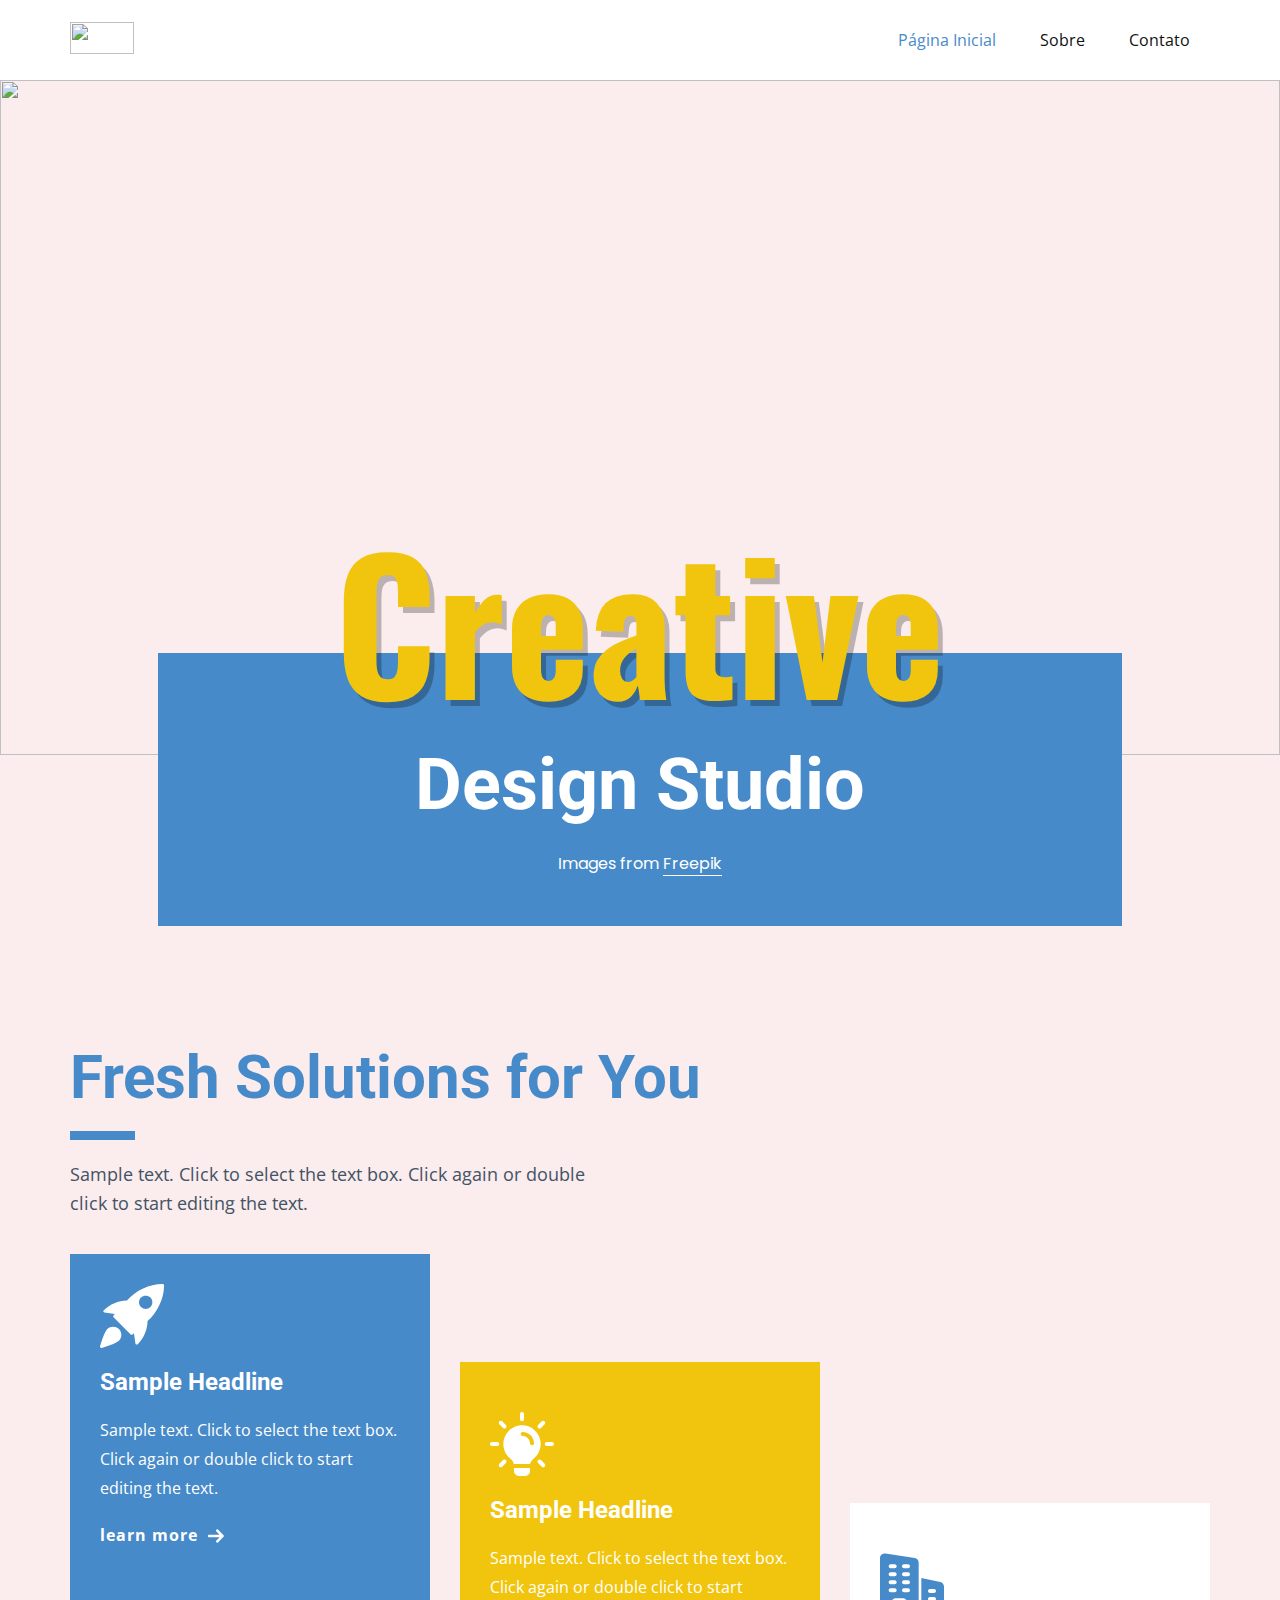
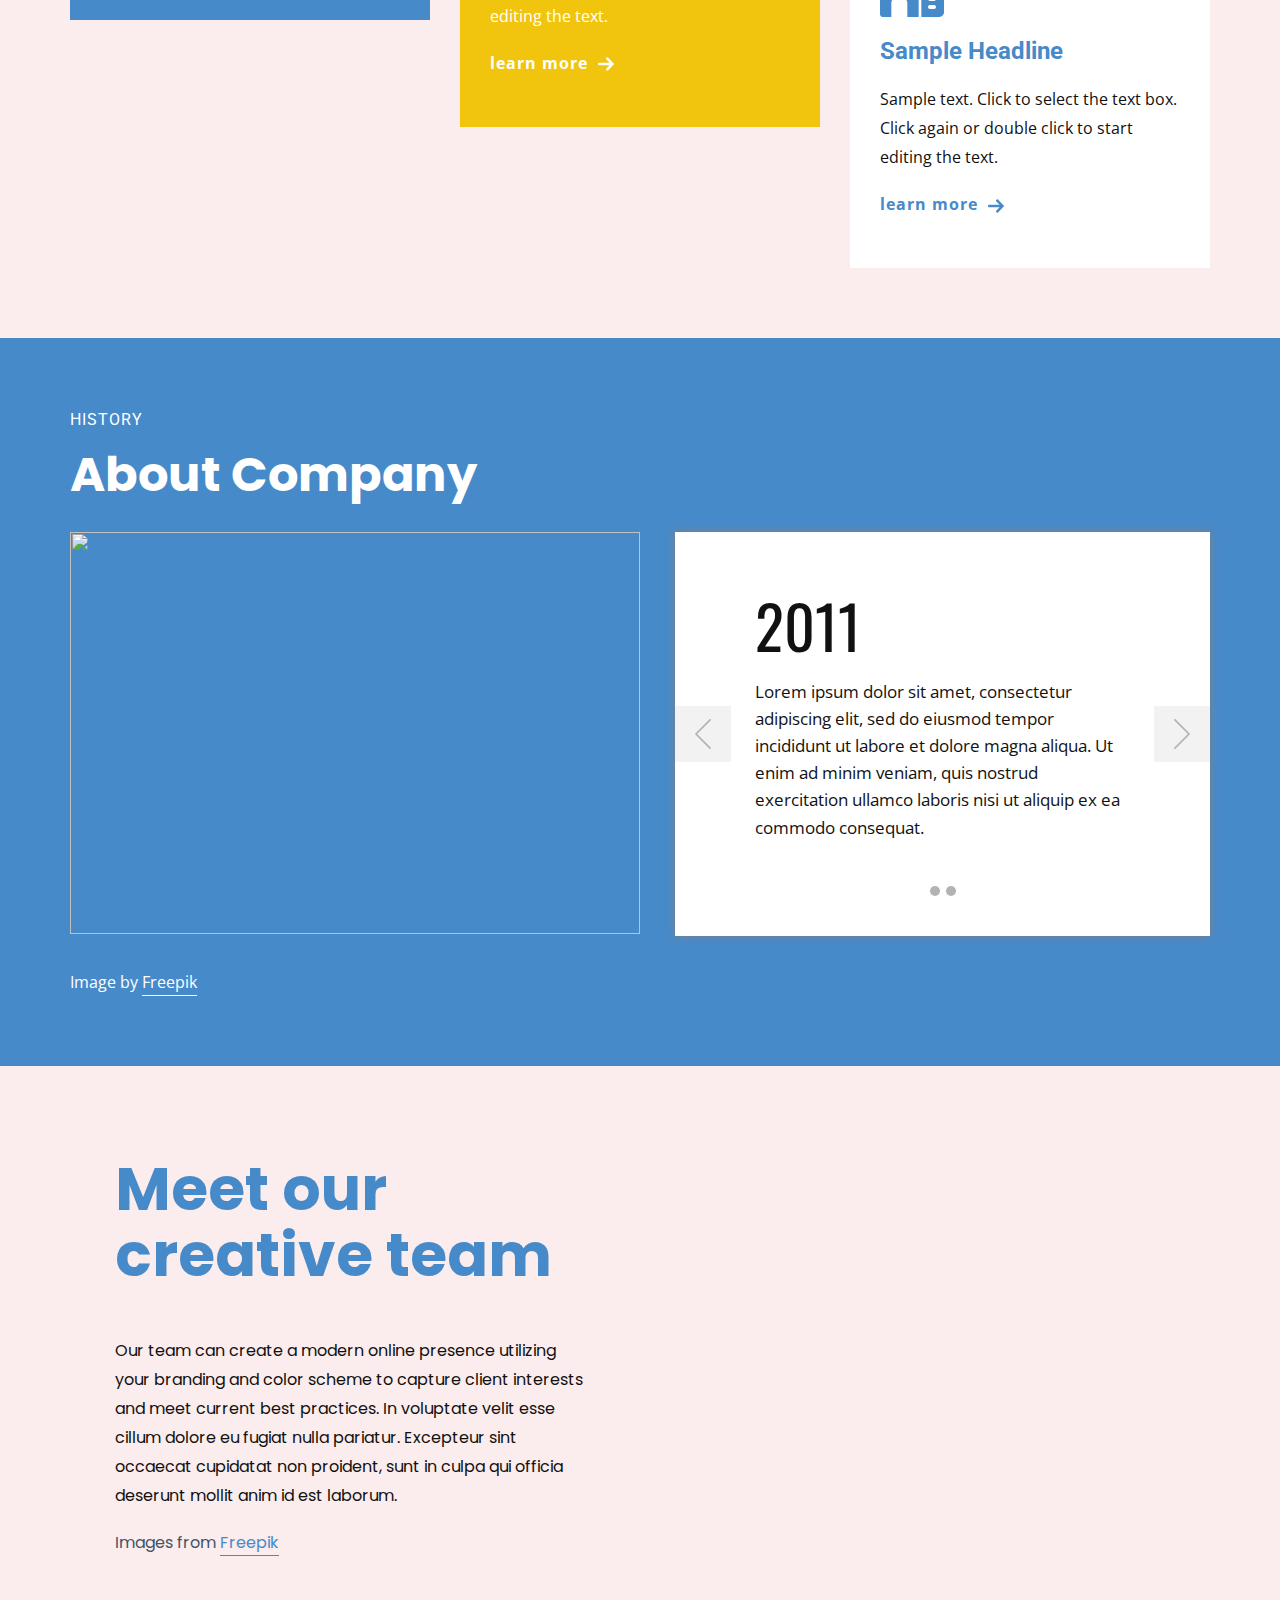
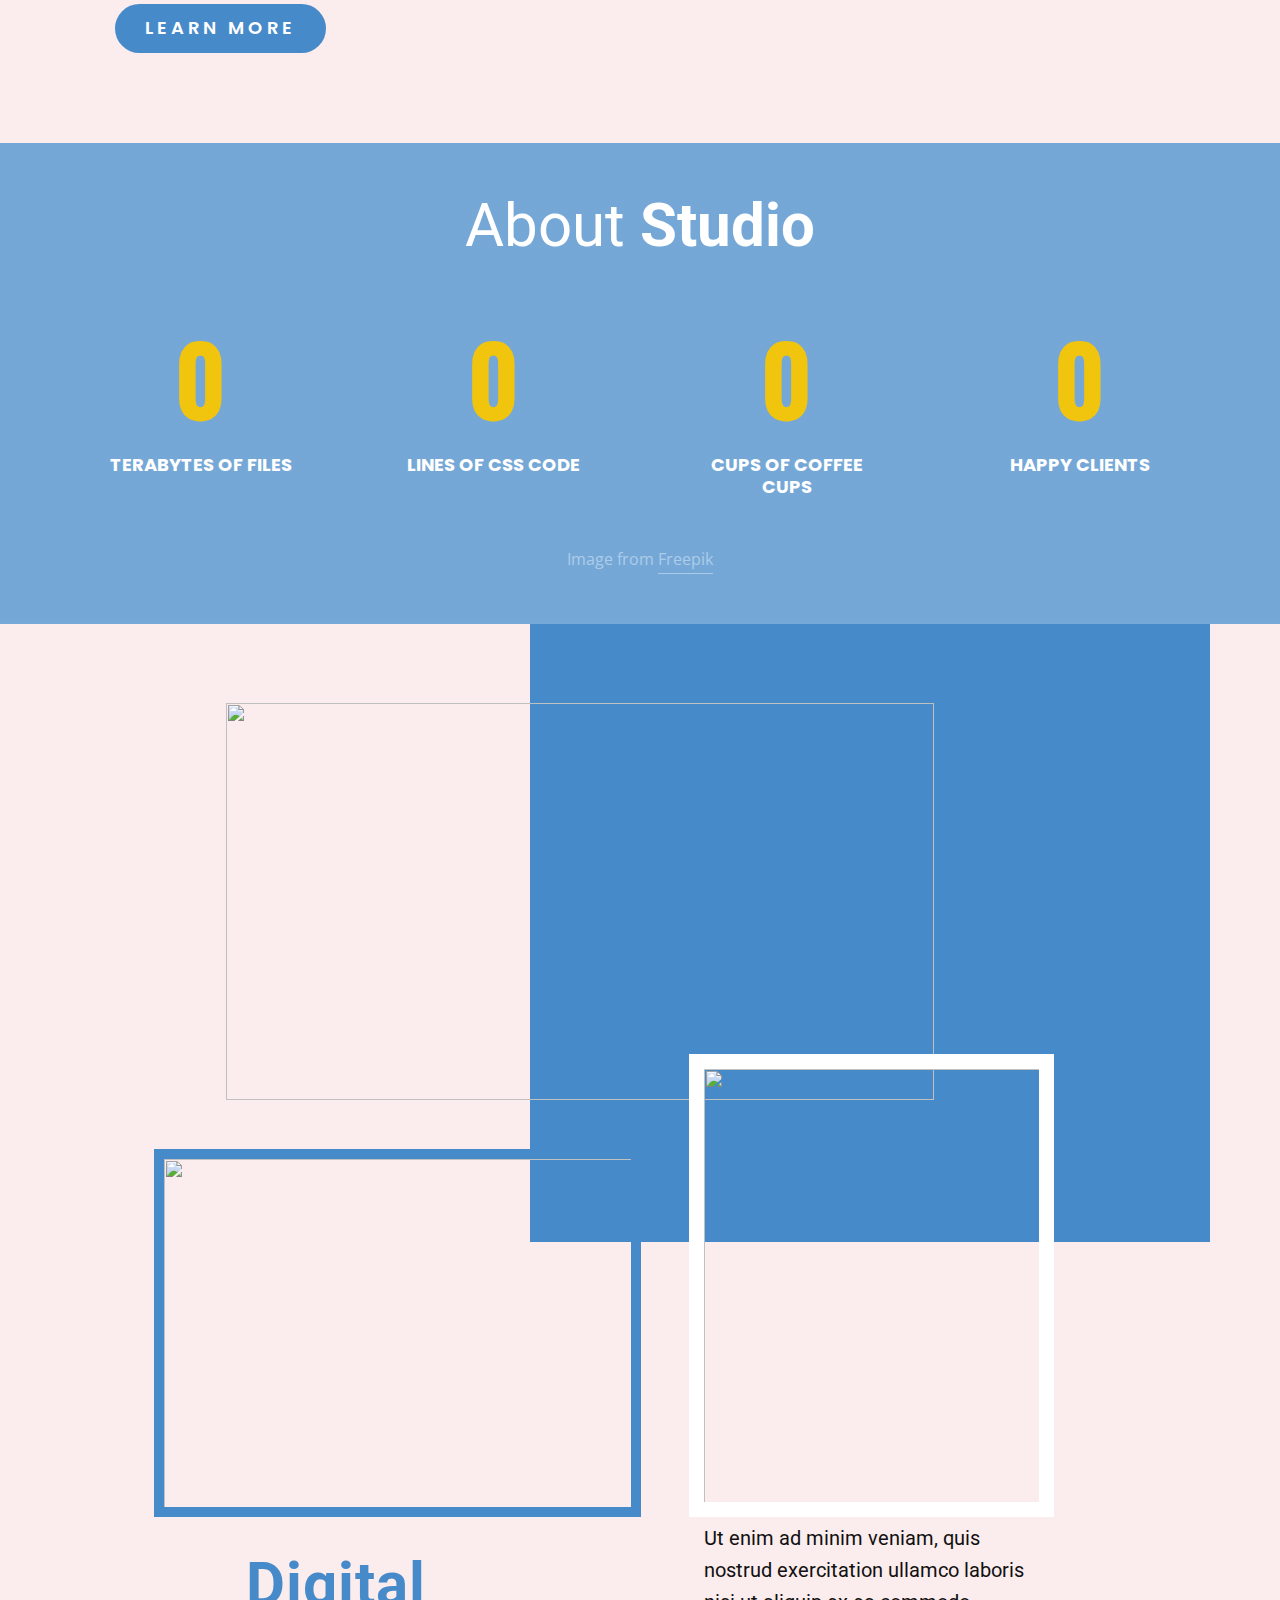
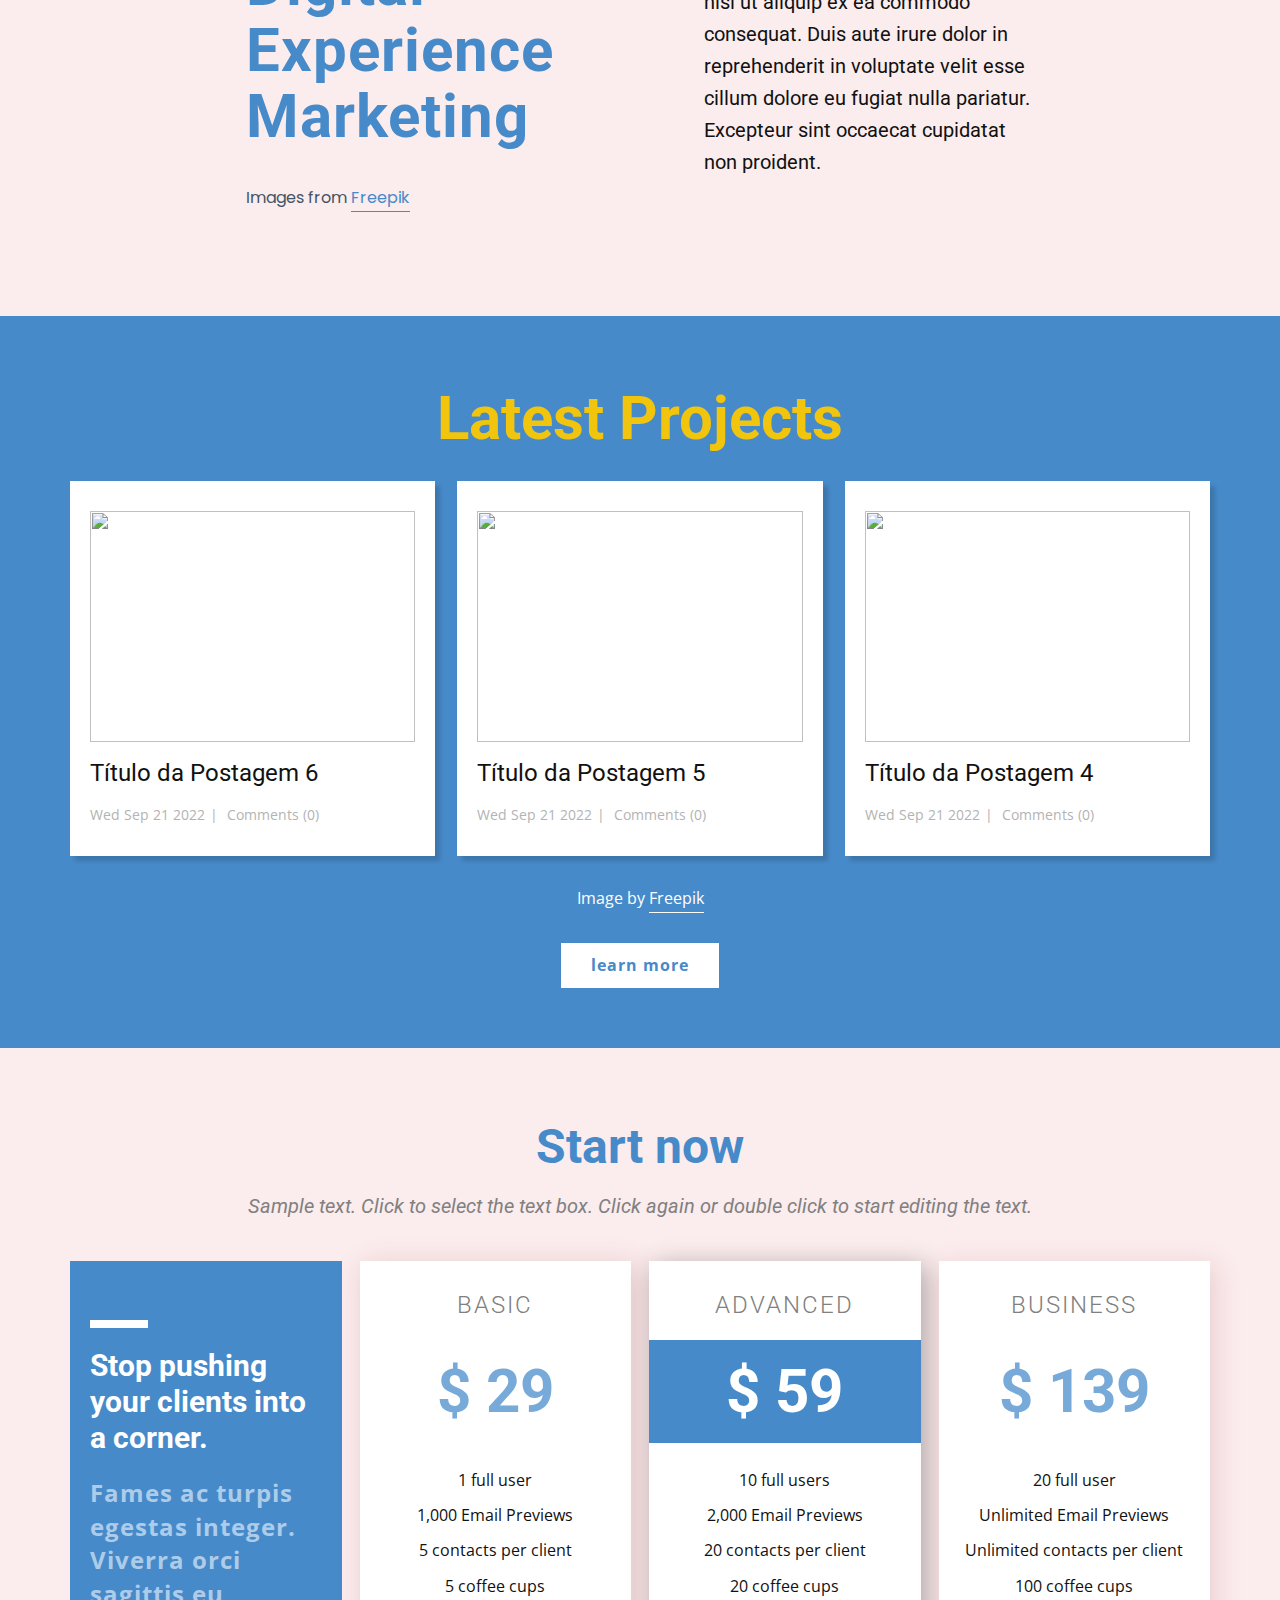
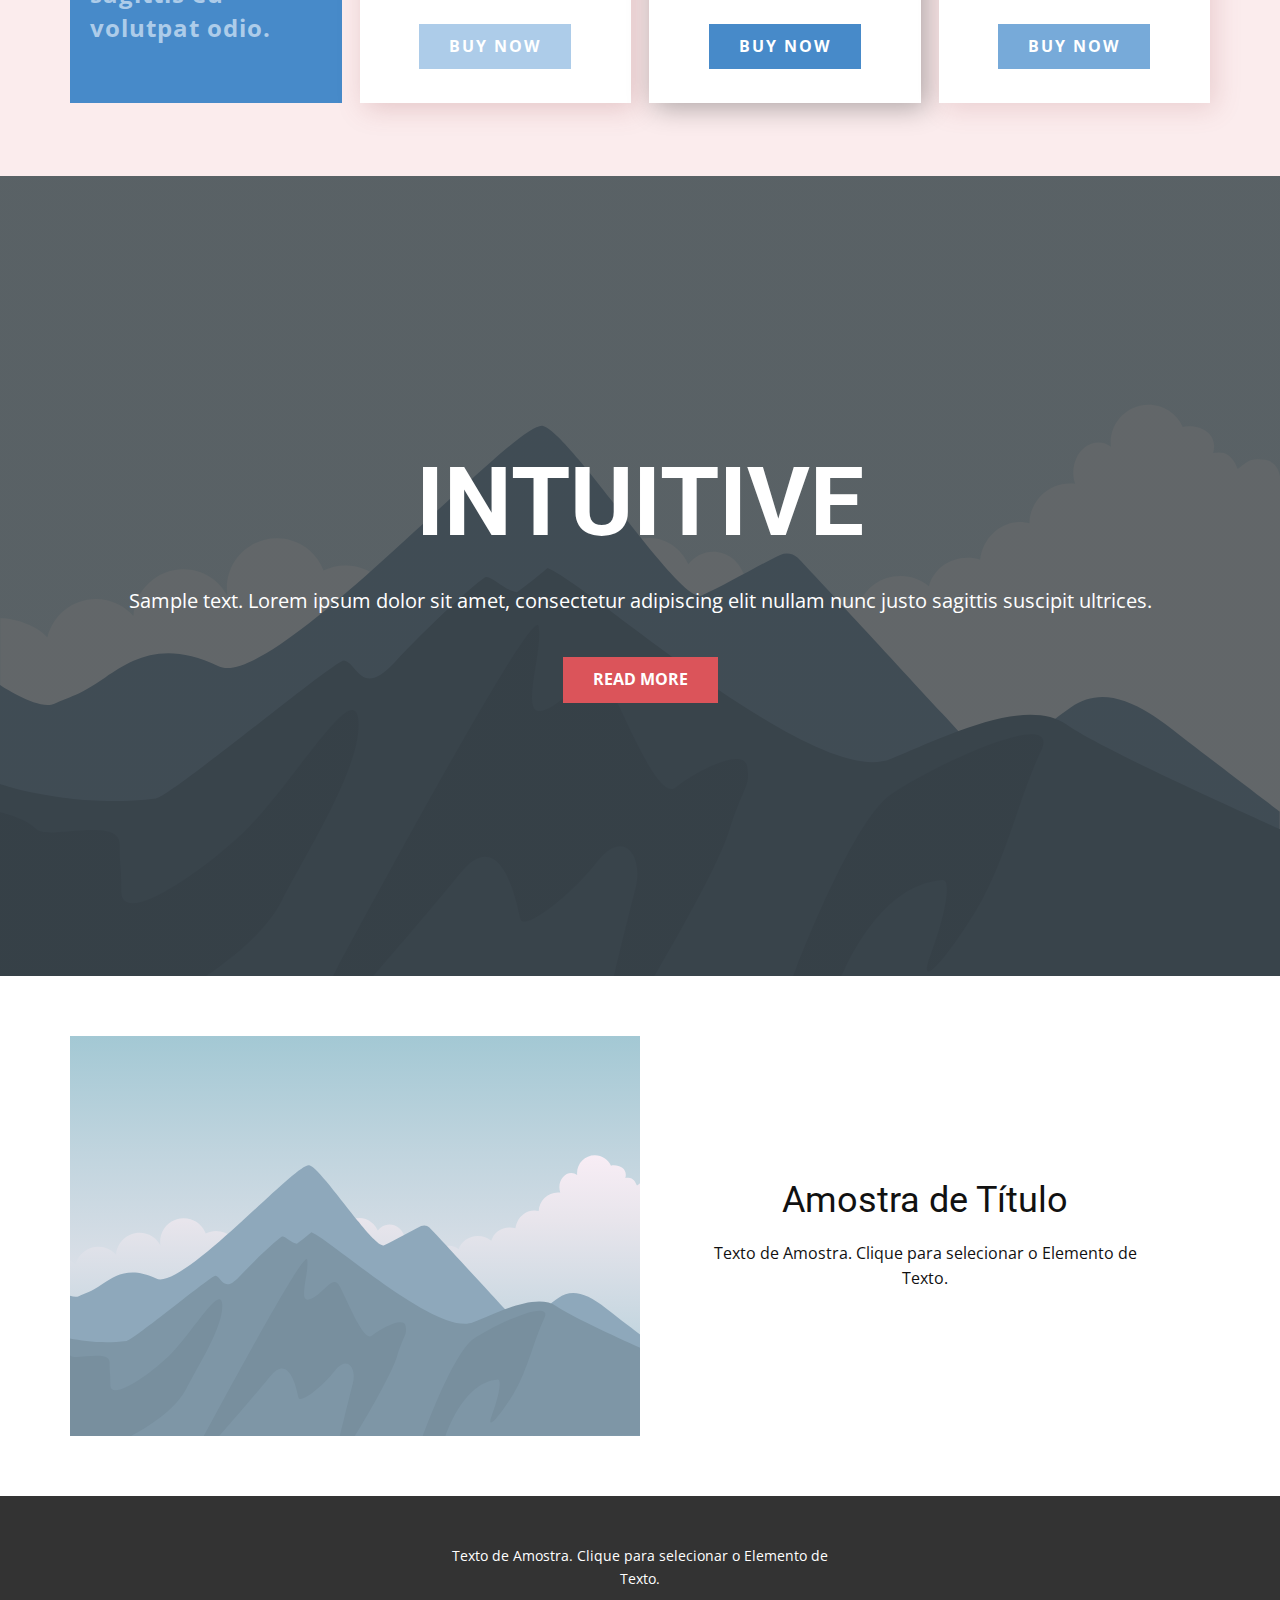
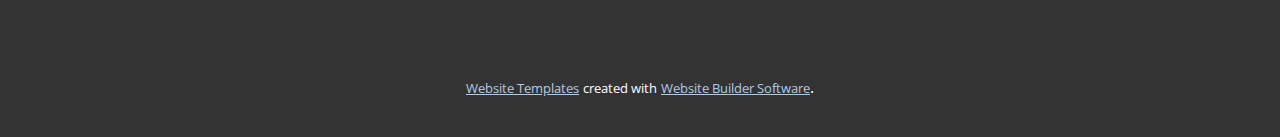
==== index.html @ caba450d "att" ====
<!DOCTYPE html>
<html style="font-size: 16px;" lang="pt">

<head>
  <meta name="viewport" content="width=device-width, initial-scale=1.0">
  <meta charset="utf-8">
  <meta name="keywords"
    content="Creative, Design Studio, Fresh Solutions for You, About Company, 2011, 2008, Meet our creative team, About Studio, Digital Experience Marketing, Latest Projects, Start now, $ 29, $ 59, $ 139, INTUITIVE">
  <meta name="description" content="">
  <title>Página Inicial</title>
  <link rel="stylesheet" href="nicepage.css" media="screen">
  <link rel="stylesheet" href="Página-Inicial.css" media="screen">
  <script class="u-script" type="text/javascript" src="jquery.js" defer=""></script>
  <script class="u-script" type="text/javascript" src="nicepage.js" defer=""></script>
  <meta name="generator" content="Nicepage 4.18.5, nicepage.com">
  <link id="u-theme-google-font" rel="stylesheet"
    href="https://fonts.googleapis.com/css?family=Roboto:100,100i,300,300i,400,400i,500,500i,700,700i,900,900i|Open+Sans:300,300i,400,400i,500,500i,600,600i,700,700i,800,800i">
  <link id="u-page-google-font" rel="stylesheet"
    href="https://fonts.googleapis.com/css?family=Oswald:200,300,400,500,600,700|Poppins:100,100i,200,200i,300,300i,400,400i,500,500i,600,600i,700,700i,800,800i,900,900i">











  <script type="application/ld+json">
    {
      "@context": "http://schema.org",
      "@type": "Organization",
      "name": "",
      "logo": "images/default-logo.png"
    }
  </script>
  <meta name="theme-color" content="#478ac9">
  <meta property="og:title" content="Página Inicial">
  <meta property="og:type" content="website">
</head>

<body data-home-page="Página-Inicial.html" data-home-page-title="Página Inicial" class="u-body u-xl-mode"
  data-lang="pt">
  <header class="u-clearfix u-header u-header" id="sec-110d">
    <div class="u-clearfix u-sheet u-valign-middle u-sheet-1">
      <a href="https://nicepage.com" class="u-image u-logo u-image-1">
        <img src="images/default-logo.png" class="u-logo-image u-logo-image-1">
      </a>
      <nav class="u-menu u-menu-dropdown u-offcanvas u-menu-1">
        <div class="menu-collapse" style="font-size: 1rem; letter-spacing: 0px;">
          <a class="u-button-style u-custom-left-right-menu-spacing u-custom-padding-bottom u-custom-top-bottom-menu-spacing u-nav-link u-text-active-palette-1-base u-text-hover-palette-2-base"
            href="#">
            <svg class="u-svg-link" viewBox="0 0 24 24">
              <use xmlns:xlink="http://www.w3.org/1999/xlink" xlink:href="#menu-hamburger"></use>
            </svg>
            <svg class="u-svg-content" version="1.1" id="menu-hamburger" viewBox="0 0 16 16" x="0px" y="0px"
              xmlns:xlink="http://www.w3.org/1999/xlink" xmlns="http://www.w3.org/2000/svg">
              <g>
                <rect y="1" width="16" height="2"></rect>
                <rect y="7" width="16" height="2"></rect>
                <rect y="13" width="16" height="2"></rect>
              </g>
            </svg>
          </a>
        </div>
        <div class="u-nav-container">
          <ul class="u-nav u-unstyled u-nav-1">
            <li class="u-nav-item"><a
                class="u-button-style u-nav-link u-text-active-palette-1-base u-text-hover-palette-2-base"
                href="Página-Inicial.html" style="padding: 10px 20px;">Página Inicial</a>
            </li>
            <li class="u-nav-item"><a
                class="u-button-style u-nav-link u-text-active-palette-1-base u-text-hover-palette-2-base"
                href="Sobre.html" style="padding: 10px 20px;">Sobre</a>
            </li>
            <li class="u-nav-item"><a
                class="u-button-style u-nav-link u-text-active-palette-1-base u-text-hover-palette-2-base"
                href="Contato.html" style="padding: 10px 20px;">Contato</a>
            </li>
          </ul>
        </div>
        <div class="u-nav-container-collapse">
          <div class="u-black u-container-style u-inner-container-layout u-opacity u-opacity-95 u-sidenav">
            <div class="u-inner-container-layout u-sidenav-overflow">
              <div class="u-menu-close"></div>
              <ul class="u-align-center u-nav u-popupmenu-items u-unstyled u-nav-2">
                <li class="u-nav-item"><a class="u-button-style u-nav-link" href="Página-Inicial.html">Página
                    Inicial</a>
                </li>
                <li class="u-nav-item"><a class="u-button-style u-nav-link" href="Sobre.html">Sobre</a>
                </li>
                <li class="u-nav-item"><a class="u-button-style u-nav-link" href="Contato.html">Contato</a>
                </li>
              </ul>
            </div>
          </div>
          <div class="u-black u-menu-overlay u-opacity u-opacity-70"></div>
        </div>
      </nav>
    </div>
  </header>
  <section class="u-align-center u-clearfix u-palette-2-light-3 u-section-1" id="carousel_deac">
    <img class="u-expand-resize u-expanded-width u-image u-image-1" src="images/dawq-min.jpg">
    <div class="u-align-center u-container-style u-group u-palette-1-base u-group-1">
      <div class="u-container-layout u-container-layout-1">
        <h1 class="u-custom-font u-font-oswald u-text u-text-palette-3-base u-text-1">Creative</h1>
        <h2 class="u-text u-text-2">Design Studio</h2>
        <p class="u-custom-font u-text u-text-body-alt-color u-text-default u-text-3">Images from <a
            href="https://www.freepik.com/photos/business"
            class="u-border-1 u-border-white u-btn u-button-link u-button-style u-none u-text-body-alt-color u-btn-1">Freepik</a>
        </p>
      </div>
    </div>
  </section>
  <section class="u-clearfix u-palette-2-light-3 u-section-2" id="carousel_3582">
    <div class="u-clearfix u-sheet u-valign-middle u-sheet-1">
      <h1 class="u-text u-text-default u-text-palette-1-base u-text-1">Fresh Solutions for You</h1>
      <div class="u-border-9 u-border-palette-1-base u-line u-line-horizontal u-line-1"></div>
      <p class="u-text u-text-palette-1-dark-2 u-text-2">Sample text. Click to select the text box. Click again or
        double click to start editing the text.</p>
      <div class="u-clearfix u-expanded-width u-gutter-30 u-layout-wrap u-layout-wrap-1">
        <div class="u-gutter-0 u-layout">
          <div class="u-layout-row">
            <div class="u-size-20 u-size-30-md">
              <div class="u-layout-col">
                <div class="u-container-style u-layout-cell u-left-cell u-palette-1-base u-size-30 u-layout-cell-1">
                  <div class="u-container-layout u-valign-top u-container-layout-1"><span
                      class="u-icon u-icon-circle u-text-white u-icon-1"><svg class="u-svg-link"
                        preserveAspectRatio="xMidYMin slice" viewBox="0 0 24 24" style="">
                        <use xmlns:xlink="http://www.w3.org/1999/xlink" xlink:href="#svg-5ec9"></use>
                      </svg><svg class="u-svg-content" viewBox="0 0 24 24" id="svg-5ec9">
                        <path
                          d="m23.508.003c-4.685-.084-10.028 2.365-13.41 6.164-3.232.061-6.379 1.386-8.696 3.703-.135.133-.183.332-.124.512.06.181.216.312.404.339l3.854.552-.476.533c-.177.198-.168.499.02.687l6.427 6.427c.097.097.225.146.354.146.119 0 .238-.042.333-.127l.533-.476.552 3.854c.027.188.175.326.354.386.046.015.094.022.143.022.142 0 .287-.062.387-.161 2.285-2.285 3.61-5.432 3.671-8.664 3.803-3.389 6.272-8.73 6.163-13.409-.007-.266-.222-.481-.489-.488zm-4.608 8.632c-.487.487-1.127.731-1.768.731s-1.281-.244-1.768-.731c-.974-.975-.974-2.561 0-3.536.975-.975 2.561-.975 3.536 0s.975 2.562 0 3.536z">
                        </path>
                        <path
                          d="m2.724 16.905c-1.07 1.07-2.539 5.904-2.703 6.451-.053.176-.004.367.125.497.096.096.223.147.354.147.048 0 .096-.007.144-.021.547-.164 5.381-1.633 6.451-2.703 1.205-1.205 1.205-3.166 0-4.371-1.206-1.205-3.166-1.204-4.371 0z">
                        </path>
                      </svg></span>
                    <h4 class="u-text u-text-default u-text-3">Sample Headline</h4>
                    <p class="u-text u-text-default u-text-4">Sample text. Click to select the text box. Click again or
                      double click to start editing the text.</p>
                    <a href="https://nicepage.app"
                      class="u-active-none u-btn u-button-style u-hover-none u-none u-text-body-alt-color u-text-hover-palette-1-light-2 u-btn-1">learn
                      more&nbsp;&nbsp;<span class="u-icon"><svg class="u-svg-content" viewBox="0 0 492.004 492.004"
                          x="0px" y="0px" style="width: 1em; height: 1em;">
                          <g>
                            <g>
                              <path
                                d="M484.14,226.886L306.46,49.202c-5.072-5.072-11.832-7.856-19.04-7.856c-7.216,0-13.972,2.788-19.044,7.856l-16.132,16.136    c-5.068,5.064-7.86,11.828-7.86,19.04c0,7.208,2.792,14.2,7.86,19.264L355.9,207.526H26.58C11.732,207.526,0,219.15,0,234.002    v22.812c0,14.852,11.732,27.648,26.58,27.648h330.496L252.248,388.926c-5.068,5.072-7.86,11.652-7.86,18.864    c0,7.204,2.792,13.88,7.86,18.948l16.132,16.084c5.072,5.072,11.828,7.836,19.044,7.836c7.208,0,13.968-2.8,19.04-7.872    l177.68-177.68c5.084-5.088,7.88-11.88,7.86-19.1C492.02,238.762,489.228,231.966,484.14,226.886z">
                              </path>
                            </g>
                          </g>
                        </svg><img></span>
                    </a>
                  </div>
                </div>
                <div
                  class="u-container-style u-hidden-md u-hidden-sm u-hidden-xs u-layout-cell u-left-cell u-size-30 u-layout-cell-2">
                  <div class="u-container-layout u-container-layout-2"></div>
                </div>
              </div>
            </div>
            <div class="u-size-20 u-size-30-md">
              <div class="u-layout-col">
                <div
                  class="u-container-style u-hidden-md u-hidden-sm u-hidden-xs u-layout-cell u-size-20 u-layout-cell-3">
                  <div class="u-container-layout u-container-layout-3"></div>
                </div>
                <div class="u-container-style u-layout-cell u-palette-3-base u-size-20 u-layout-cell-4">
                  <div class="u-container-layout u-container-layout-4"><span
                      class="u-icon u-icon-circle u-text-white u-icon-3"><svg class="u-svg-link"
                        preserveAspectRatio="xMidYMin slice" viewBox="0 0 24 24" style="">
                        <use xmlns:xlink="http://www.w3.org/1999/xlink" xlink:href="#svg-92d2"></use>
                      </svg><svg class="u-svg-content" viewBox="0 0 24 24" id="svg-92d2">
                        <path
                          d="m12 3.457c-.414 0-.75-.336-.75-.75v-1.957c0-.414.336-.75.75-.75s.75.336.75.75v1.957c0 .414-.336.75-.75.75z">
                        </path>
                        <path
                          d="m18.571 6.179c-.192 0-.384-.073-.53-.22-.293-.293-.293-.768 0-1.061l1.384-1.384c.293-.293.768-.293 1.061 0s.293.768 0 1.061l-1.384 1.384c-.147.146-.339.22-.531.22z">
                        </path>
                        <path
                          d="m23.25 12.75h-1.957c-.414 0-.75-.336-.75-.75s.336-.75.75-.75h1.957c.414 0 .75.336.75.75s-.336.75-.75.75z">
                        </path>
                        <path
                          d="m19.955 20.705c-.192 0-.384-.073-.53-.22l-1.384-1.384c-.293-.293-.293-.768 0-1.061s.768-.293 1.061 0l1.384 1.384c.293.293.293.768 0 1.061-.147.147-.339.22-.531.22z">
                        </path>
                        <path
                          d="m4.045 20.705c-.192 0-.384-.073-.53-.22-.293-.293-.293-.768 0-1.061l1.384-1.384c.293-.293.768-.293 1.061 0s.293.768 0 1.061l-1.384 1.384c-.147.147-.339.22-.531.22z">
                        </path>
                        <path
                          d="m2.707 12.75h-1.957c-.414 0-.75-.336-.75-.75s.336-.75.75-.75h1.957c.414 0 .75.336.75.75s-.336.75-.75.75z">
                        </path>
                        <path
                          d="m5.429 6.179c-.192 0-.384-.073-.53-.22l-1.384-1.384c-.293-.293-.293-.768 0-1.061s.768-.293 1.061 0l1.384 1.384c.293.293.293.768 0 1.061-.148.146-.339.22-.531.22z">
                        </path>
                        <path d="m15 21v1.25c0 .96-.79 1.75-1.75 1.75h-2.5c-.84 0-1.75-.64-1.75-2.04v-.96z"></path>
                        <path
                          d="m16.41 6.56c-1.64-1.33-3.8-1.85-5.91-1.4-2.65.55-4.8 2.71-5.35 5.36-.56 2.72.46 5.42 2.64 7.07.59.44 1 1.12 1.14 1.91v.01c.02-.01.05-.01.07-.01h6c.02 0 .03 0 .05.01v-.01c.14-.76.59-1.46 1.28-2 1.69-1.34 2.67-3.34 2.67-5.5 0-2.12-.94-4.1-2.59-5.44zm-.66 5.94c-.41 0-.75-.34-.75-.75 0-1.52-1.23-2.75-2.75-2.75-.41 0-.75-.34-.75-.75s.34-.75.75-.75c2.34 0 4.25 1.91 4.25 4.25 0 .41-.34.75-.75.75z">
                        </path>
                        <path d="m8.93 19.5h.07c-.02 0-.05 0-.07.01z"></path>
                        <path d="m15.05 19.5v.01c-.02-.01-.03-.01-.05-.01z"></path>
                      </svg></span>
                    <h4 class="u-text u-text-body-alt-color u-text-default u-text-5">Sample Headline</h4>
                    <p class="u-text u-text-body-alt-color u-text-default u-text-6">Sample text. Click to select the
                      text box. Click again or double click to start editing the text.</p>
                    <a href="https://nicepage.com/static-site-generator"
                      class="u-active-none u-btn u-button-style u-hover-none u-none u-text-body-alt-color u-text-hover-palette-3-light-2 u-btn-2">learn
                      more&nbsp;&nbsp;<span class="u-icon"><svg class="u-svg-content" viewBox="0 0 492.004 492.004"
                          x="0px" y="0px" id="svg-414b" style="width: 1em; height: 1em;">
                          <g>
                            <g>
                              <path
                                d="M484.14,226.886L306.46,49.202c-5.072-5.072-11.832-7.856-19.04-7.856c-7.216,0-13.972,2.788-19.044,7.856l-16.132,16.136    c-5.068,5.064-7.86,11.828-7.86,19.04c0,7.208,2.792,14.2,7.86,19.264L355.9,207.526H26.58C11.732,207.526,0,219.15,0,234.002    v22.812c0,14.852,11.732,27.648,26.58,27.648h330.496L252.248,388.926c-5.068,5.072-7.86,11.652-7.86,18.864    c0,7.204,2.792,13.88,7.86,18.948l16.132,16.084c5.072,5.072,11.828,7.836,19.044,7.836c7.208,0,13.968-2.8,19.04-7.872    l177.68-177.68c5.084-5.088,7.88-11.88,7.86-19.1C492.02,238.762,489.228,231.966,484.14,226.886z">
                              </path>
                            </g>
                          </g>
                        </svg><img></span>
                    </a>
                  </div>
                </div>
                <div
                  class="u-container-style u-hidden-md u-hidden-sm u-hidden-xs u-layout-cell u-size-20 u-layout-cell-5">
                  <div class="u-container-layout u-container-layout-5"></div>
                </div>
              </div>
            </div>
            <div class="u-size-20 u-size-60-md">
              <div class="u-layout-col">
                <div
                  class="u-container-style u-hidden-md u-hidden-sm u-hidden-xs u-layout-cell u-right-cell u-size-30 u-layout-cell-6">
                  <div class="u-container-layout u-container-layout-6"></div>
                </div>
                <div class="u-container-style u-layout-cell u-right-cell u-size-30 u-white u-layout-cell-7">
                  <div class="u-container-layout u-container-layout-7"><span
                      class="u-icon u-icon-circle u-text-palette-1-base u-icon-5"><svg class="u-svg-link"
                        preserveAspectRatio="xMidYMin slice" viewBox="0 0 24 24" style="">
                        <use xmlns:xlink="http://www.w3.org/1999/xlink" xlink:href="#svg-88f9"></use>
                      </svg><svg class="u-svg-content" viewBox="0 0 24 24" id="svg-88f9">
                        <path
                          d="m13.03 1.87-10.99-1.67c-.51-.08-1.03.06-1.42.39-.39.34-.62.83-.62 1.34v21.07c0 .55.45 1 1 1h3.25v-5.25c0-.97.78-1.75 1.75-1.75h2.5c.97 0 1.75.78 1.75 1.75v5.25h4.25v-20.4c0-.86-.62-1.59-1.47-1.73zm-7.53 12.88h-1.5c-.414 0-.75-.336-.75-.75s.336-.75.75-.75h1.5c.414 0 .75.336.75.75s-.336.75-.75.75zm0-3h-1.5c-.414 0-.75-.336-.75-.75s.336-.75.75-.75h1.5c.414 0 .75.336.75.75s-.336.75-.75.75zm0-3h-1.5c-.414 0-.75-.336-.75-.75s.336-.75.75-.75h1.5c.414 0 .75.336.75.75s-.336.75-.75.75zm0-3h-1.5c-.414 0-.75-.336-.75-.75s.336-.75.75-.75h1.5c.414 0 .75.336.75.75s-.336.75-.75.75zm5 9h-1.5c-.414 0-.75-.336-.75-.75s.336-.75.75-.75h1.5c.414 0 .75.336.75.75s-.336.75-.75.75zm0-3h-1.5c-.414 0-.75-.336-.75-.75s.336-.75.75-.75h1.5c.414 0 .75.336.75.75s-.336.75-.75.75zm0-3h-1.5c-.414 0-.75-.336-.75-.75s.336-.75.75-.75h1.5c.414 0 .75.336.75.75s-.336.75-.75.75zm0-3h-1.5c-.414 0-.75-.336-.75-.75s.336-.75.75-.75h1.5c.414 0 .75.336.75.75s-.336.75-.75.75z">
                        </path>
                        <path
                          d="m22.62 10.842-7.12-1.491v14.649h6.75c.965 0 1.75-.785 1.75-1.75v-9.698c0-.826-.563-1.529-1.38-1.71zm-2.37 10.158h-1.5c-.414 0-.75-.336-.75-.75s.336-.75.75-.75h1.5c.414 0 .75.336.75.75s-.336.75-.75.75zm0-3h-1.5c-.414 0-.75-.336-.75-.75s.336-.75.75-.75h1.5c.414 0 .75.336.75.75s-.336.75-.75.75zm0-3h-1.5c-.414 0-.75-.336-.75-.75s.336-.75.75-.75h1.5c.414 0 .75.336.75.75s-.336.75-.75.75z">
                        </path>
                      </svg></span>
                    <h4 class="u-text u-text-default u-text-palette-1-base u-text-7">Sample Headline</h4>
                    <p class="u-text u-text-default u-text-8">Sample text. Click to select the text box. Click again or
                      double click to start editing the text.</p>
                    <a href="https://nicepage.com/c/food-restaurant-html-templates"
                      class="u-active-none u-btn u-button-style u-hover-none u-none u-text-hover-palette-1-light-1 u-text-palette-1-base u-btn-3">learn
                      more&nbsp;&nbsp;<span class="u-icon"><svg class="u-svg-content" viewBox="0 0 492.004 492.004"
                          x="0px" y="0px" id="svg-414b" style="width: 1em; height: 1em;">
                          <g>
                            <g>
                              <path
                                d="M484.14,226.886L306.46,49.202c-5.072-5.072-11.832-7.856-19.04-7.856c-7.216,0-13.972,2.788-19.044,7.856l-16.132,16.136    c-5.068,5.064-7.86,11.828-7.86,19.04c0,7.208,2.792,14.2,7.86,19.264L355.9,207.526H26.58C11.732,207.526,0,219.15,0,234.002    v22.812c0,14.852,11.732,27.648,26.58,27.648h330.496L252.248,388.926c-5.068,5.072-7.86,11.652-7.86,18.864    c0,7.204,2.792,13.88,7.86,18.948l16.132,16.084c5.072,5.072,11.828,7.836,19.044,7.836c7.208,0,13.968-2.8,19.04-7.872    l177.68-177.68c5.084-5.088,7.88-11.88,7.86-19.1C492.02,238.762,489.228,231.966,484.14,226.886z">
                              </path>
                            </g>
                          </g>
                        </svg><img></span>
                    </a>
                  </div>
                </div>
              </div>
            </div>
          </div>
        </div>
      </div>
    </div>
  </section>
  <section class="u-clearfix u-palette-1-base u-section-3" id="carousel_dbef">
    <div class="u-clearfix u-sheet u-valign-middle-md u-valign-middle-sm u-valign-middle-xs u-sheet-1">
      <h6 class="u-text u-text-default u-text-1">history</h6>
      <h1 class="u-text u-text-default u-text-2">About Company</h1>
      <img src="images/fd-min.jpg" alt=""
        class="u-expanded-width-md u-expanded-width-sm u-expanded-width-xs u-image u-image-default u-image-1"
        data-image-width="1159" data-image-height="800">
      <div id="carousel-5989" data-interval="5000" data-u-ride="carousel"
        class="u-carousel u-expanded-width-md u-expanded-width-sm u-expanded-width-xs u-slider u-slider-1">
        <ol class="u-absolute-hcenter u-carousel-indicators u-carousel-indicators-1">
          <li data-u-target="#carousel-5989" class="u-active u-grey-30 u-shape-circle" data-u-slide-to="0"
            style="width: 10px; height: 10px;"></li>
          <li data-u-target="#carousel-5989" class="u-grey-30 u-shape-circle" data-u-slide-to="1"
            style="width: 10px; height: 10px;"></li>
        </ol>
        <div class="u-carousel-inner" role="listbox">
          <div class="u-active u-align-left u-carousel-item u-container-style u-slide u-white u-carousel-item-1">
            <div class="u-container-layout u-container-layout-1">
              <h2 class="u-custom-font u-font-oswald u-text u-text-default u-text-3">2011</h2>
              <p class="u-large-text u-text u-text-default u-text-variant u-text-4">Lorem ipsum dolor sit amet,
                consectetur adipiscing elit, sed do eiusmod tempor incididunt ut labore et dolore magna aliqua. Ut enim
                ad minim veniam, quis nostrud exercitation ullamco laboris nisi ut aliquip ex ea commodo consequat.</p>
            </div>
          </div>
          <div
            class="u-align-left u-carousel-item u-container-style u-expanded-width-xl u-slide u-white u-carousel-item-2">
            <div class="u-container-layout u-container-layout-2">
              <h2 class="u-custom-font u-font-oswald u-text u-text-default u-text-5">2008</h2>
              <p class="u-large-text u-text u-text-default u-text-variant u-text-6">Lorem ipsum dolor sit amet,
                consectetur adipiscing elit, sed do eiusmod tempor incididunt ut labore et dolore magna aliqua. Ut enim
                ad minim veniam, quis nostrud exercitation ullamco laboris nisi ut aliquip ex ea commodo consequat.</p>
            </div>
          </div>
        </div>
        <a class="u-absolute-vcenter u-carousel-control u-carousel-control-prev u-grey-5 u-spacing-13 u-text-grey-30 u-carousel-control-1"
          href="#carousel-5989" role="button" data-u-slide="prev">
          <span aria-hidden="true">
            <svg viewBox="0 0 477.175 477.175">
              <path d="M145.188,238.575l215.5-215.5c5.3-5.3,5.3-13.8,0-19.1s-13.8-5.3-19.1,0l-225.1,225.1c-5.3,5.3-5.3,13.8,0,19.1l225.1,225
		c2.6,2.6,6.1,4,9.5,4s6.9-1.3,9.5-4c5.3-5.3,5.3-13.8,0-19.1L145.188,238.575z"></path>
            </svg>
          </span>
          <span class="sr-only">
            <svg viewBox="0 0 477.175 477.175">
              <path d="M145.188,238.575l215.5-215.5c5.3-5.3,5.3-13.8,0-19.1s-13.8-5.3-19.1,0l-225.1,225.1c-5.3,5.3-5.3,13.8,0,19.1l225.1,225
		c2.6,2.6,6.1,4,9.5,4s6.9-1.3,9.5-4c5.3-5.3,5.3-13.8,0-19.1L145.188,238.575z"></path>
            </svg>
          </span>
        </a>
        <a class="u-absolute-vcenter u-carousel-control u-carousel-control-next u-grey-5 u-spacing-13 u-text-grey-30 u-carousel-control-2"
          href="#carousel-5989" role="button" data-u-slide="next">
          <span aria-hidden="true">
            <svg viewBox="0 0 477.175 477.175">
              <path
                d="M360.731,229.075l-225.1-225.1c-5.3-5.3-13.8-5.3-19.1,0s-5.3,13.8,0,19.1l215.5,215.5l-215.5,215.5
		c-5.3,5.3-5.3,13.8,0,19.1c2.6,2.6,6.1,4,9.5,4c3.4,0,6.9-1.3,9.5-4l225.1-225.1C365.931,242.875,365.931,234.275,360.731,229.075z">
              </path>
            </svg>
          </span>
          <span class="sr-only">
            <svg viewBox="0 0 477.175 477.175">
              <path
                d="M360.731,229.075l-225.1-225.1c-5.3-5.3-13.8-5.3-19.1,0s-5.3,13.8,0,19.1l215.5,215.5l-215.5,215.5
		c-5.3,5.3-5.3,13.8,0,19.1c2.6,2.6,6.1,4,9.5,4c3.4,0,6.9-1.3,9.5-4l225.1-225.1C365.931,242.875,365.931,234.275,360.731,229.075z">
              </path>
            </svg>
          </span>
        </a>
      </div>
      <p class="u-align-left u-text u-text-default u-text-7">Image by <a href="https://www.freepik.com/photos/business"
          class="u-border-1 u-border-white u-btn u-button-style u-none u-text-body-alt-color u-btn-1">Freepik</a>
      </p>
    </div>
  </section>
  <section class="u-clearfix u-palette-2-light-3 u-section-4" id="carousel_021a">
    <div class="u-clearfix u-sheet u-valign-middle u-sheet-1">
      <div class="u-clearfix u-expanded-width u-gutter-16 u-layout-wrap u-layout-wrap-1">
        <div class="u-layout">
          <div class="u-layout-row">
            <div class="u-size-30 u-size-60-md">
              <div class="u-layout-col">
                <div class="u-align-left u-container-style u-layout-cell u-left-cell u-size-60 u-layout-cell-1">
                  <div class="u-container-layout u-valign-middle u-container-layout-1">
                    <h2 class="u-custom-font u-text u-text-palette-1-base u-text-1">Meet our creative team</h2>
                    <p class="u-text u-text-2"> Our team can create a modern online presence utilizing your branding and
                      color scheme to capture client interests and meet current best practices. In voluptate velit esse
                      cillum dolore eu fugiat nulla pariatur. Excepteur sint occaecat cupidatat non proident, sunt in
                      culpa qui officia deserunt mollit anim id est laborum.</p>
                    <p class="u-custom-font u-text u-text-default u-text-palette-1-dark-2 u-text-3">Images from <a
                        href="https://www.freepik.com/photos/business"
                        class="u-border-1 u-border-palette-1-base u-btn u-button-style u-none u-text-palette-1-base u-btn-1">Freepik</a>
                    </p>
                    <a href="https://nicepage.com/templates"
                      class="u-btn u-btn-round u-button-style u-custom-font u-hover-palette-1-dark-1 u-palette-1-base u-radius-50 u-btn-2">learn
                      more</a>
                  </div>
                </div>
              </div>
            </div>
            <div class="u-size-30 u-size-60-md">
              <div class="u-layout-col">
                <div class="u-size-30">
                  <div class="u-layout-row">
                    <div class="u-align-center u-container-style u-layout-cell u-size-30 u-layout-cell-2" src="">
                      <div class="u-container-layout u-valign-middle u-container-layout-2">
                        <div class="u-expand-resize u-image u-image-circle u-image-1"></div>
                      </div>
                    </div>
                    <div class="u-align-center u-container-style u-layout-cell u-right-cell u-size-30 u-layout-cell-3"
                      src="">
                      <div class="u-container-layout u-valign-middle u-container-layout-3">
                        <div class="u-expand-resize u-image u-image-circle u-image-2"></div>
                      </div>
                    </div>
                  </div>
                </div>
                <div class="u-size-30">
                  <div class="u-layout-row">
                    <div class="u-align-center u-container-style u-layout-cell u-size-30 u-layout-cell-4" src="">
                      <div class="u-container-layout u-valign-middle u-container-layout-4">
                        <div class="u-expand-resize u-image u-image-circle u-image-3"></div>
                      </div>
                    </div>
                    <div class="u-align-center u-container-style u-layout-cell u-right-cell u-size-30 u-layout-cell-5"
                      src="">
                      <div class="u-container-layout u-valign-middle u-container-layout-5">
                        <div class="u-expand-resize u-image u-image-circle u-image-4"></div>
                      </div>
                    </div>
                  </div>
                </div>
              </div>
            </div>
          </div>
        </div>
      </div>
    </div>
  </section>
  <section class="u-align-center u-clearfix u-image u-shading u-section-5" id="carousel_0631" data-image-width="1980"
    data-image-height="1320">
    <div class="u-clearfix u-sheet u-valign-middle u-sheet-1">
      <h2 class="u-text u-text-default u-text-1">About <b style="">Studio</b>
      </h2>
      <div class="u-expanded-width u-list u-list-1">
        <div class="u-repeater u-repeater-1">
          <div class="u-align-center u-container-style u-list-item u-repeater-item">
            <div class="u-container-layout u-similar-container u-valign-top u-container-layout-1">
              <h3 class="u-custom-font u-font-oswald u-text u-text-palette-3-base u-text-2"
                data-animation-name="counter" data-animation-event="scroll" data-animation-duration="3000">120</h3>
              <h6 class="u-custom-font u-text u-text-default u-text-3">Terabytes of files</h6>
            </div>
          </div>
          <div class="u-align-center u-container-style u-list-item u-repeater-item">
            <div class="u-container-layout u-similar-container u-valign-top u-container-layout-2">
              <h3 class="u-custom-font u-font-oswald u-text u-text-palette-3-base u-text-4"
                data-animation-name="counter" data-animation-event="scroll" data-animation-duration="3000">90</h3>
              <h6 class="u-custom-font u-text u-text-default u-text-5">Lines of CSS code</h6>
            </div>
          </div>
          <div class="u-align-center u-container-style u-list-item u-repeater-item">
            <div class="u-container-layout u-similar-container u-valign-top u-container-layout-3">
              <h3 class="u-custom-font u-font-oswald u-text u-text-palette-3-base u-text-6"
                data-animation-name="counter" data-animation-event="scroll" data-animation-duration="3000">50<br>
              </h3>
              <h6 class="u-custom-font u-text u-text-default u-text-7">Cups of coffee cups</h6>
            </div>
          </div>
          <div class="u-align-center u-container-style u-list-item u-repeater-item">
            <div class="u-container-layout u-similar-container u-valign-top u-container-layout-4">
              <h3 class="u-custom-font u-font-oswald u-text u-text-palette-3-base u-text-8"
                data-animation-name="counter" data-animation-event="scroll" data-animation-duration="3000">100</h3>
              <h6 class="u-custom-font u-text u-text-default u-text-9">Happy clients</h6>
            </div>
          </div>
        </div>
      </div>
      <p class="u-text u-text-default u-text-palette-1-light-2 u-text-10">Image from <a
          href="https://www.freepik.com/photos/background"
          class="u-border-1 u-border-palette-1-light-2 u-btn u-button-style u-none u-text-hover-palette-1-light-3 u-text-palette-1-light-2 u-btn-1">Freepik</a>
      </p>
    </div>
  </section>
  <section class="u-clearfix u-palette-2-light-3 u-section-6" id="carousel_91b3">
    <div class="u-clearfix u-sheet u-valign-middle-sm u-sheet-1">
      <div class="u-palette-1-base u-shape u-shape-rectangle u-shape-1"></div>
      <div class="u-clearfix u-expanded-width-md u-expanded-width-sm u-expanded-width-xs u-layout-wrap u-layout-wrap-1">
        <div class="u-layout">
          <div class="u-layout-col">
            <div class="u-size-30">
              <div class="u-layout-row">
                <div class="u-container-style u-layout-cell u-left-cell u-right-cell u-size-60 u-layout-cell-1">
                  <div class="u-container-layout u-container-layout-1">
                    <img class="u-image u-image-1" src="images/gftd.jpg">
                  </div>
                </div>
              </div>
            </div>
            <div class="u-size-30">
              <div class="u-layout-row">
                <div class="u-container-style u-layout-cell u-left-cell u-size-30 u-layout-cell-2">
                  <div class="u-container-layout u-container-layout-2">
                    <img class="u-border-10 u-border-palette-1-base u-expanded-width-xs u-image u-image-2"
                      src="images/204b0d19-f685-45fb-a063-b2e84214b472.jpg" data-image-width="900"
                      data-image-height="833">
                    <h2 class="u-text u-text-palette-1-base u-text-1">Digital Experience Marketing</h2>
                    <p class="u-align-center u-custom-font u-text u-text-default u-text-palette-1-dark-2 u-text-2">
                      Images from <a href="https://www.freepik.com/photos/business"
                        class="u-border-1 u-border-palette-1-base u-btn u-button-style u-none u-text-palette-1-base u-btn-1">Freepik</a>
                    </p>
                  </div>
                </div>
                <div class="u-container-style u-expand-resize u-layout-cell u-right-cell u-size-30 u-layout-cell-3">
                  <div class="u-container-layout u-valign-top-sm u-valign-top-xs u-container-layout-3">
                    <img class="u-border-15 u-border-white u-image u-image-3" src="images/paper-analysis_1098-15678.jpg"
                      data-image-width="626" data-image-height="417">
                    <p class="u-custom-font u-heading-font u-text u-text-3">Ut enim ad minim veniam, quis nostrud
                      exercitation ullamco laboris nisi ut aliquip ex ea commodo consequat. Duis aute irure dolor in
                      reprehenderit in voluptate velit esse cillum dolore eu fugiat nulla pariatur. Excepteur sint
                      occaecat cupidatat non proident.</p>
                  </div>
                </div>
              </div>
            </div>
          </div>
        </div>
      </div>
    </div>
  </section>
  <section class="u-align-center u-clearfix u-palette-1-base u-section-7" id="carousel_a314">
    <div class="u-clearfix u-sheet u-sheet-1">
      <h2 class="u-text u-text-palette-3-base u-text-1">Latest Projects</h2>
      <!--blog-->
      <!--blog_options_json-->
      <!--{"type":"Recent","source":"","tags":"","count":""}-->
      <!--/blog_options_json-->
      <div class="u-blog u-expanded-width u-blog-1">
        <div class="u-repeater u-repeater-1">
          <!--blog_post-->
          <div
            class="u-align-left u-blog-post u-container-style u-repeater-item u-video-cover u-white u-repeater-item-1">
            <div class="u-container-layout u-similar-container u-container-layout-1">
              <a class="u-post-header-link" href="blog/post-5.html">
                <!--blog_post_image-->
                <img alt="" class="u-blog-control u-expanded-width u-image u-image-default u-image-1"
                  src="images/8ad73f3c.jpeg" data-image-width="900" data-image-height="563">
                <!--/blog_post_image-->
              </a>
              <!--blog_post_header-->
              <h4 class="u-blog-control u-text u-text-2">
                <a class="u-post-header-link" href="blog/post-5.html">
                  <!--blog_post_header_content-->Título da Postagem 6
                  <!--/blog_post_header_content--></a>
              </h4>
              <!--/blog_post_header-->
              <!--blog_post_metadata-->
              <div class="u-blog-control u-metadata u-text-grey-30 u-metadata-1">
                <!--blog_post_metadata_date-->
                <span class="u-meta-date u-meta-icon">
                  <!--blog_post_metadata_date_content-->Wed Sep 21 2022
                  <!--/blog_post_metadata_date_content--></span>
                <!--/blog_post_metadata_date-->
                <!--blog_post_metadata_comments-->
                <span class="u-meta-comments u-meta-icon">
                  <!--blog_post_metadata_comments_content-->Comments (0)
                  <!--/blog_post_metadata_comments_content--></span>
                <!--/blog_post_metadata_comments-->
              </div>
              <!--/blog_post_metadata-->
            </div>
          </div>
          <!--/blog_post-->
          <!--blog_post-->
          <div
            class="u-align-left u-blog-post u-container-style u-repeater-item u-video-cover u-white u-repeater-item-2">
            <div class="u-container-layout u-similar-container u-container-layout-2">
              <a class="u-post-header-link" href="blog/post-4.html">
                <!--blog_post_image-->
                <img alt="" class="u-blog-control u-expanded-width u-image u-image-default u-image-2"
                  src="images/68f64b9d.jpeg" data-image-width="626" data-image-height="459">
                <!--/blog_post_image-->
              </a>
              <!--blog_post_header-->
              <h4 class="u-blog-control u-text u-text-3">
                <a class="u-post-header-link" href="blog/post-4.html">
                  <!--blog_post_header_content-->Título da Postagem 5
                  <!--/blog_post_header_content--></a>
              </h4>
              <!--/blog_post_header-->
              <!--blog_post_metadata-->
              <div class="u-blog-control u-metadata u-text-grey-30 u-metadata-2">
                <!--blog_post_metadata_date-->
                <span class="u-meta-date u-meta-icon">
                  <!--blog_post_metadata_date_content-->Wed Sep 21 2022
                  <!--/blog_post_metadata_date_content--></span>
                <!--/blog_post_metadata_date-->
                <!--blog_post_metadata_comments-->
                <span class="u-meta-comments u-meta-icon">
                  <!--blog_post_metadata_comments_content-->Comments (0)
                  <!--/blog_post_metadata_comments_content--></span>
                <!--/blog_post_metadata_comments-->
              </div>
              <!--/blog_post_metadata-->
            </div>
          </div>
          <!--/blog_post-->
          <!--blog_post-->
          <div
            class="u-align-left u-blog-post u-container-style u-repeater-item u-video-cover u-white u-repeater-item-3">
            <div class="u-container-layout u-similar-container u-container-layout-3">
              <a class="u-post-header-link" href="blog/post-3.html">
                <!--blog_post_image-->
                <img alt="" class="u-blog-control u-expanded-width u-image u-image-default u-image-3"
                  src="images/0fd3416c.jpeg" data-image-width="626" data-image-height="626">
                <!--/blog_post_image-->
              </a>
              <!--blog_post_header-->
              <h4 class="u-blog-control u-text u-text-4">
                <a class="u-post-header-link" href="blog/post-3.html">
                  <!--blog_post_header_content-->Título da Postagem 4
                  <!--/blog_post_header_content--></a>
              </h4>
              <!--/blog_post_header-->
              <!--blog_post_metadata-->
              <div class="u-blog-control u-metadata u-text-grey-30 u-metadata-3">
                <!--blog_post_metadata_date-->
                <span class="u-meta-date u-meta-icon">
                  <!--blog_post_metadata_date_content-->Wed Sep 21 2022
                  <!--/blog_post_metadata_date_content--></span>
                <!--/blog_post_metadata_date-->
                <!--blog_post_metadata_comments-->
                <span class="u-meta-comments u-meta-icon">
                  <!--blog_post_metadata_comments_content-->Comments (0)
                  <!--/blog_post_metadata_comments_content--></span>
                <!--/blog_post_metadata_comments-->
              </div>
              <!--/blog_post_metadata-->
            </div>
          </div>
          <!--/blog_post-->
        </div>
      </div>
      <!--/blog-->
      <p class="u-text u-text-default u-text-5">Image by <a href="https://www.freepik.com/psd/mockup"
          class="u-border-1 u-border-white u-btn u-button-style u-none u-text-body-alt-color u-btn-1">Freepik</a>
      </p>
      <a href="https://nicepage.com/pt/modelos-joomla"
        class="u-btn u-button-style u-hover-palette-1-light-1 u-text-palette-1-base u-white u-btn-2">learn more</a>
    </div>
  </section>
  <section class="u-align-center u-clearfix u-palette-2-light-3 u-section-8" id="carousel_9ea7">
    <div class="u-clearfix u-sheet u-valign-middle u-sheet-1">
      <h1 class="u-text u-text-1">
        <font class="u-text-palette-1-base" style="">Start now</font>
      </h1>
      <p class="u-custom-font u-heading-font u-text u-text-grey-50 u-text-2">Sample text. Click to select the text box.
        Click again or double click to start editing the text.</p>
      <div class="u-clearfix u-gutter-18 u-layout-wrap u-layout-wrap-1">
        <div class="u-gutter-0 u-layout">
          <div class="u-layout-row">
            <div
              class="u-align-left u-container-style u-layout-cell u-left-cell u-palette-1-base u-shape-rectangle u-size-15 u-size-30-md u-layout-cell-1">
              <div class="u-container-layout u-valign-middle u-container-layout-1">
                <div class="u-border-8 u-border-white u-line u-line-horizontal u-line-1"></div>
                <h3 class="u-text u-text-default u-text-3">Stop pushing your clients into a corner.</h3>
                <p class="u-text u-text-default u-text-palette-1-light-2 u-text-4">Fames ac turpis egestas integer.
                  Viverra orci sagittis eu volutpat odio. </p>
              </div>
            </div>
            <div
              class="u-align-center u-container-style u-layout-cell u-shape-rectangle u-size-15 u-size-30-md u-white u-layout-cell-2">
              <div class="u-container-layout u-valign-top u-container-layout-2">
                <h4 class="u-align-center u-text u-text-grey-50 u-text-5">basic</h4>
                <div class="u-align-center u-container-style u-expanded-width u-group u-group-1">
                  <div class="u-container-layout u-valign-middle u-container-layout-3">
                    <h2 class="u-text u-text-palette-1-light-1 u-text-6">$ 29</h2>
                  </div>
                </div>
                <p class="u-align-center u-text u-text-7">1 full user <br>1,000 Email Previews <br>5 contacts per client
                  <br>5 coffee cups<br>
                </p>
                <a href="https://nicepage.review"
                  class="u-btn u-button-style u-hover-palette-1-base u-palette-1-light-2 u-text-body-alt-color u-btn-1"
                  target="_blank">buy now</a>
              </div>
            </div>
            <div
              class="u-container-style u-layout-cell u-shape-rectangle u-size-15 u-size-30-md u-white u-layout-cell-3">
              <div class="u-container-layout u-valign-top u-container-layout-4">
                <h4 class="u-align-center u-text u-text-grey-50 u-text-8">advanced</h4>
                <div class="u-align-center u-container-style u-expanded-width u-group u-palette-1-base u-group-2">
                  <div class="u-container-layout u-valign-middle u-container-layout-5">
                    <h2 class="u-align-center u-text u-text-9">$ 59</h2>
                  </div>
                </div>
                <p class="u-align-center u-text u-text-10">10 full users<br>2,000 Email Previews<br>20 contacts per
                  client <br>20 coffee cups<br>
                </p>
                <a href="https://nicepage.com/html-templates"
                  class="u-btn u-button-style u-hover-palette-1-light-1 u-palette-1-base u-btn-2" target="_blank">buy
                  now</a>
              </div>
            </div>
            <div
              class="u-container-style u-layout-cell u-right-cell u-shape-rectangle u-size-15 u-size-30-md u-white u-layout-cell-4">
              <div class="u-container-layout u-valign-top u-container-layout-6">
                <h4 class="u-align-center u-text u-text-grey-50 u-text-11">business</h4>
                <div class="u-align-center u-container-style u-expanded-width u-group u-group-3">
                  <div class="u-container-layout u-valign-middle u-container-layout-7">
                    <h2 class="u-text u-text-palette-1-light-1 u-text-12">$ 139</h2>
                  </div>
                </div>
                <p class="u-align-center u-text u-text-13">20 full user<br>Unlimited Email Previews<br>Unlimited
                  contacts per client<br>100 coffee cups
                </p>
                <a href="https://nicepage.com/website-design"
                  class="u-btn u-button-style u-hover-palette-1-base u-palette-1-light-1 u-text-body-alt-color u-btn-3"
                  target="_blank">buy now</a>
              </div>
            </div>
          </div>
        </div>
      </div>
    </div>
  </section>
  <section class="u-align-center u-clearfix u-image u-shading u-section-9" src="" data-image-width="256"
    data-image-height="256" id="sec-e34f">
    <div class="u-clearfix u-sheet u-valign-middle u-sheet-1">
      <h1 class="u-text u-text-default u-title u-text-1">INTUITIVE</h1>
      <p class="u-large-text u-text u-text-default u-text-variant u-text-2">Sample text. Lorem ipsum dolor sit amet,
        consectetur adipiscing elit nullam nunc justo sagittis suscipit ultrices.</p>
      <a href="#" class="u-btn u-button-style u-palette-2-base u-btn-1">Read More</a>
    </div>
  </section>
  <section class="u-clearfix u-section-10" id="sec-1b7a">
    <div class="u-clearfix u-sheet u-sheet-1">
      <div class="u-clearfix u-expanded-width u-layout-wrap u-layout-wrap-1">
        <div class="u-layout">
          <div class="u-layout-row">
            <div class="u-container-style u-image u-layout-cell u-size-30 u-image-1" data-image-width="400"
              data-image-height="265">
              <div class="u-container-layout u-container-layout-1"></div>
            </div>
            <div class="u-align-center u-container-style u-layout-cell u-size-30 u-layout-cell-2">
              <div class="u-container-layout u-valign-middle u-container-layout-2">
                <h2 class="u-text u-text-default u-text-1">Amostra de Título</h2>
                <p class="u-text u-text-default u-text-2">Texto de Amostra. Clique para selecionar o Elemento de Texto.
                </p>
              </div>
            </div>
          </div>
        </div>
      </div>
    </div>
  </section>


  <footer class="u-align-center u-clearfix u-footer u-grey-80 u-footer" id="sec-e67a">
    <div class="u-clearfix u-sheet u-sheet-1">
      <p class="u-small-text u-text u-text-variant u-text-1">Texto de Amostra. Clique para selecionar o Elemento de
        Texto.</p>
    </div>
  </footer>
  <section class="u-backlink u-clearfix u-grey-80">
    <a class="u-link" href="https://nicepage.com/website-templates" target="_blank">
      <span>Website Templates</span>
    </a>
    <p class="u-text">
      <span>created with</span>
    </p>
    <a class="u-link" href="" target="_blank">
      <span>Website Builder Software</span>
    </a>.
  </section>

</body>

</html>
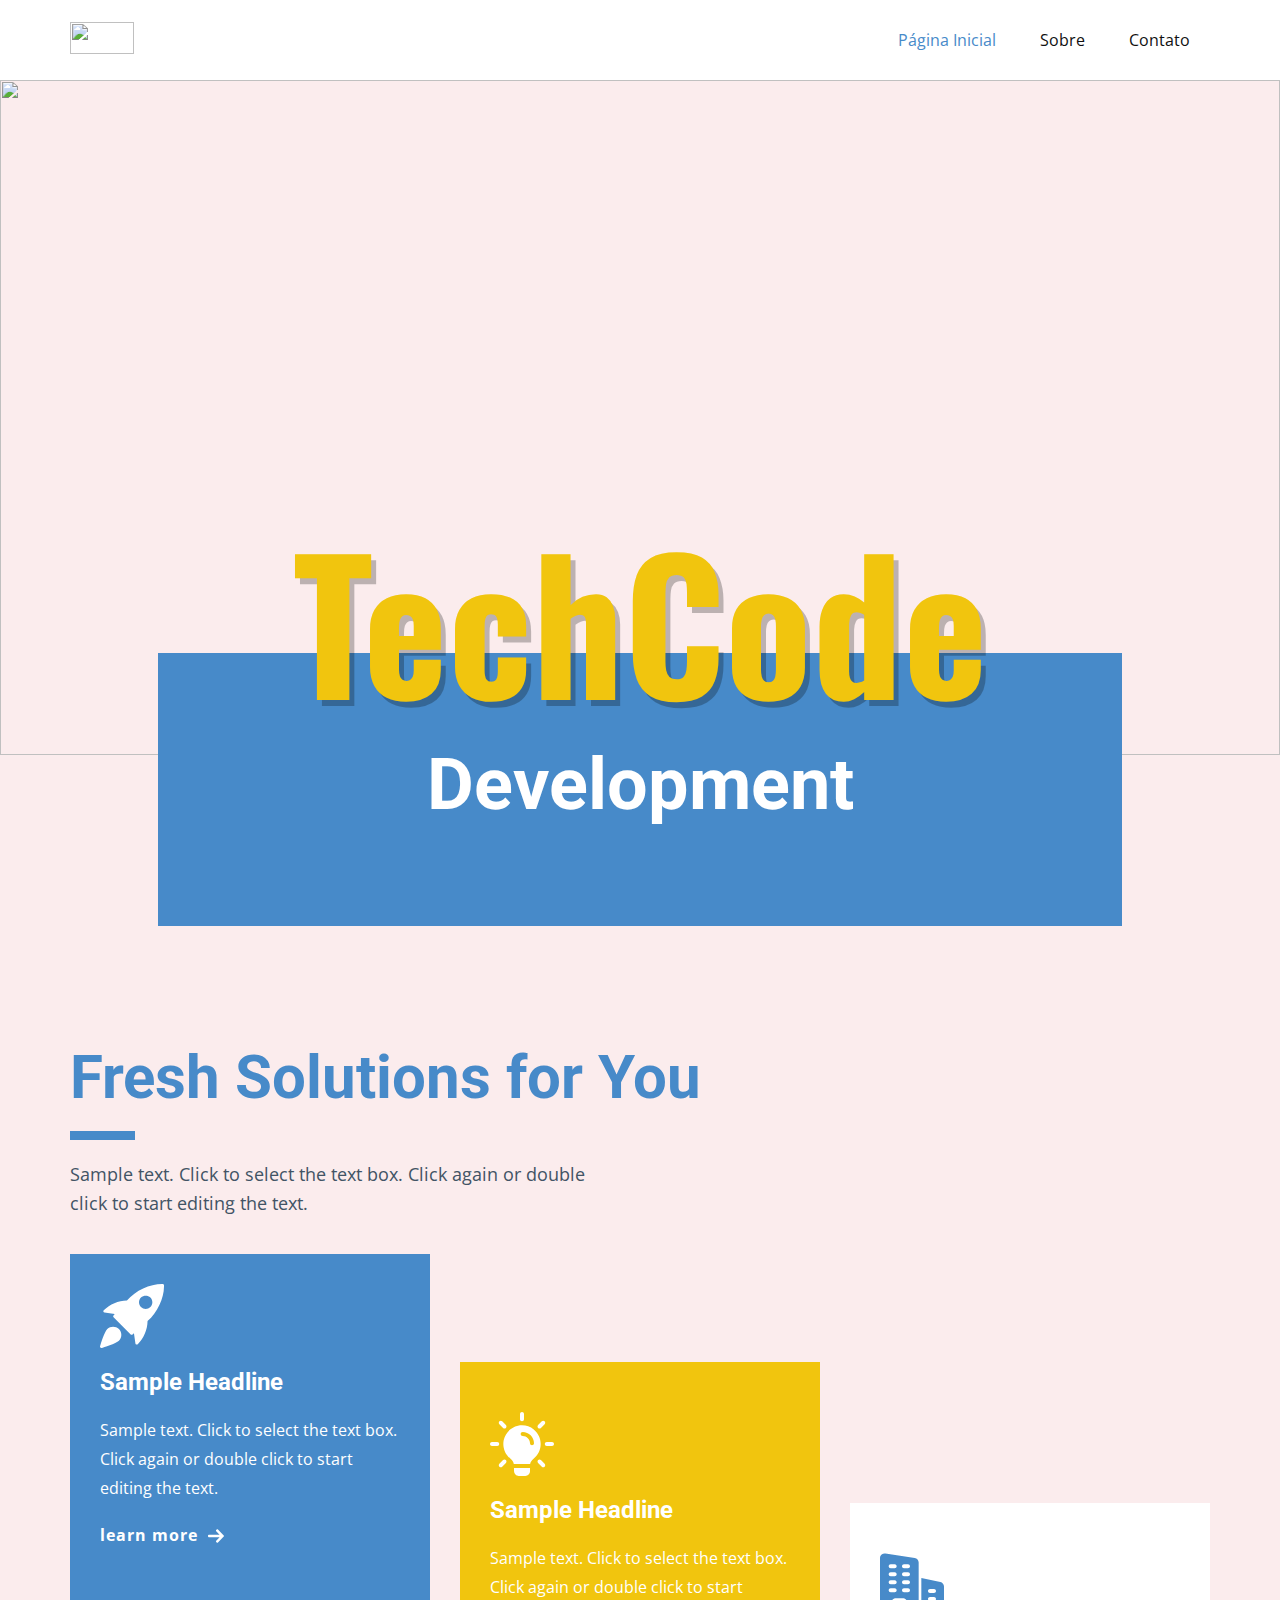
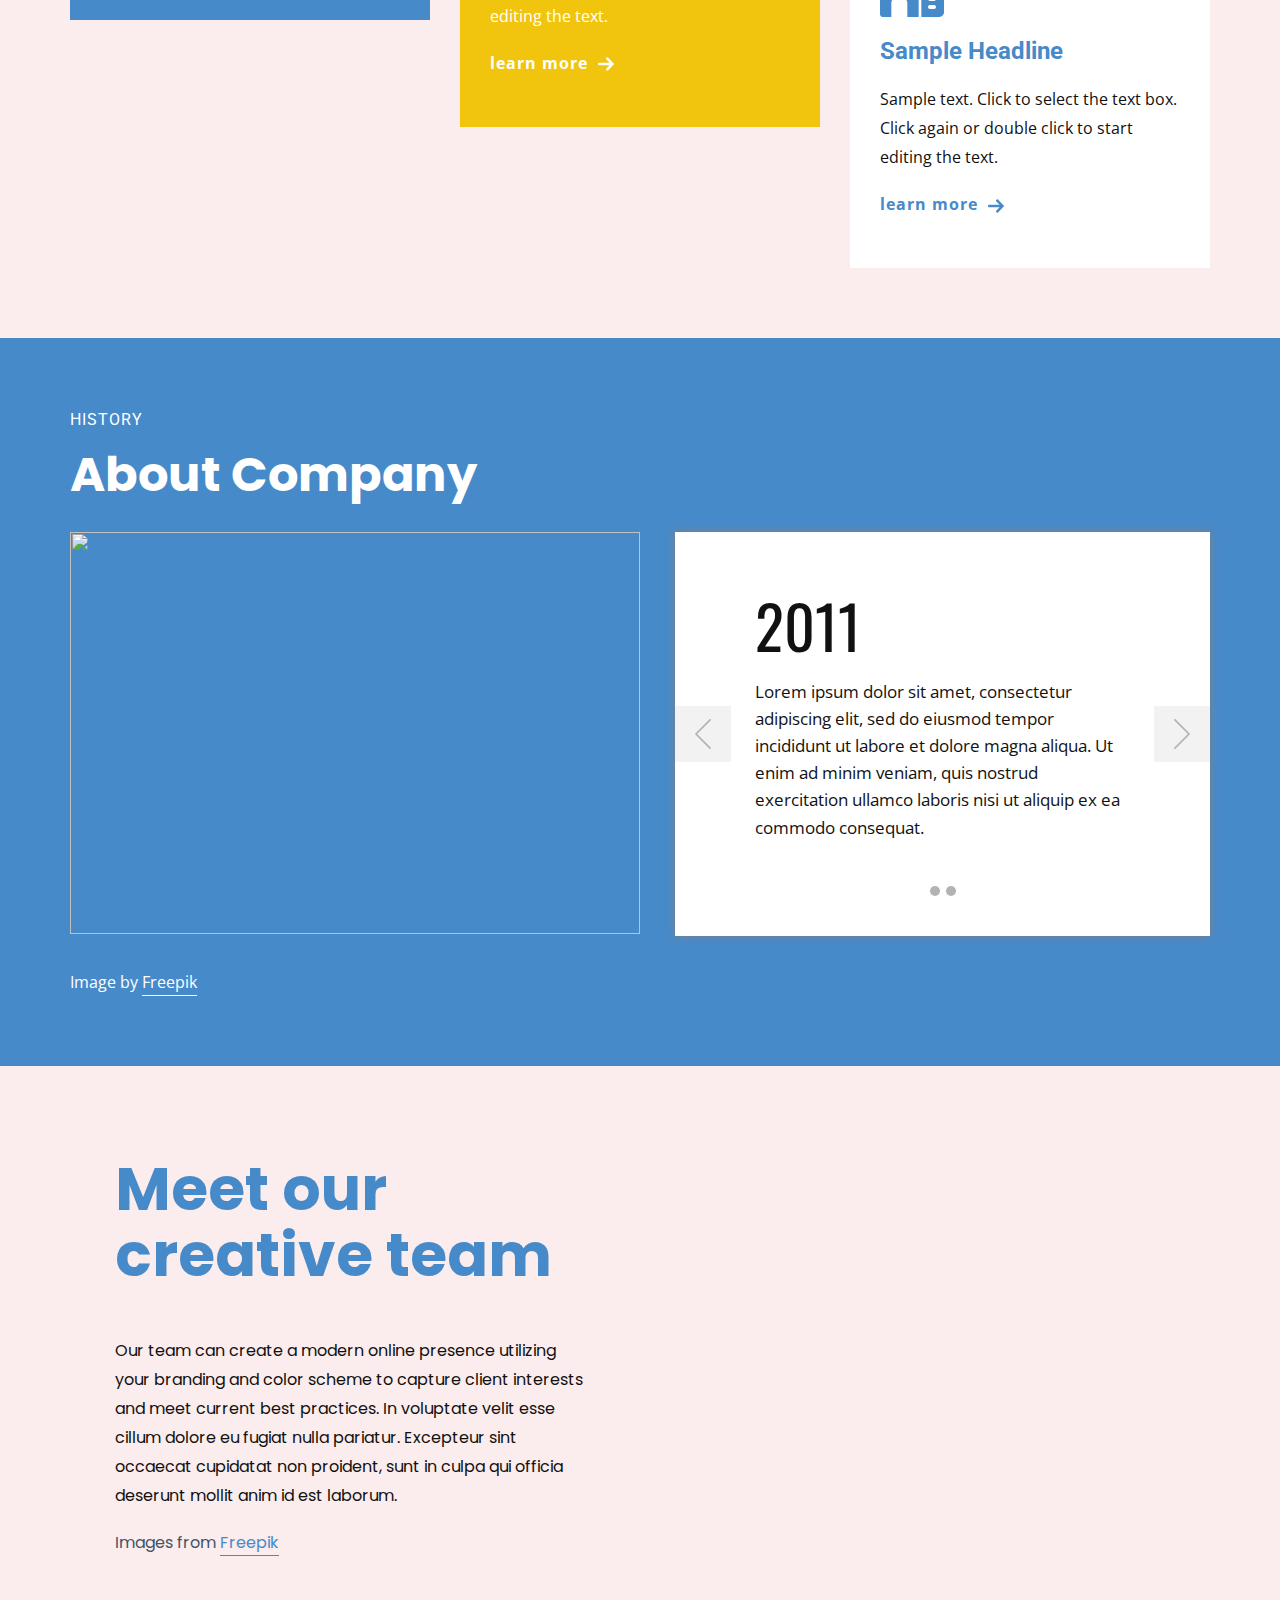
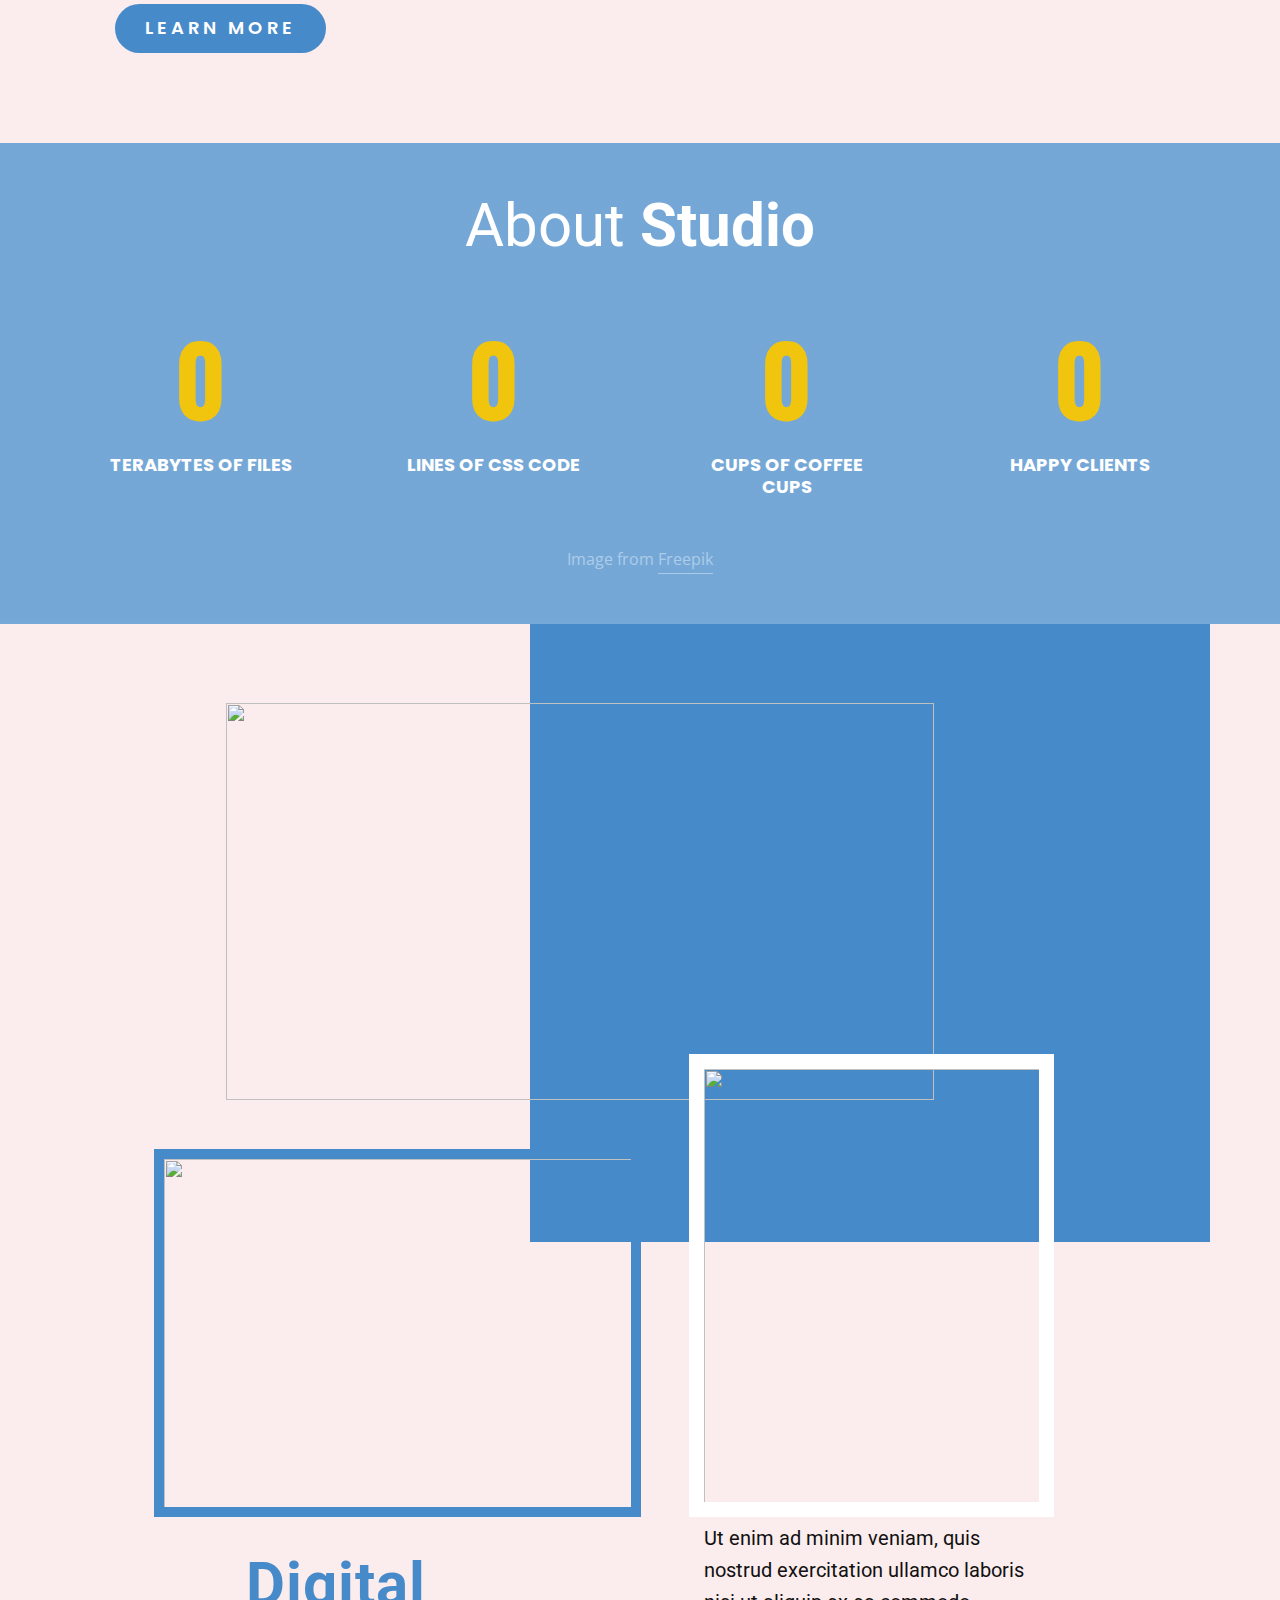
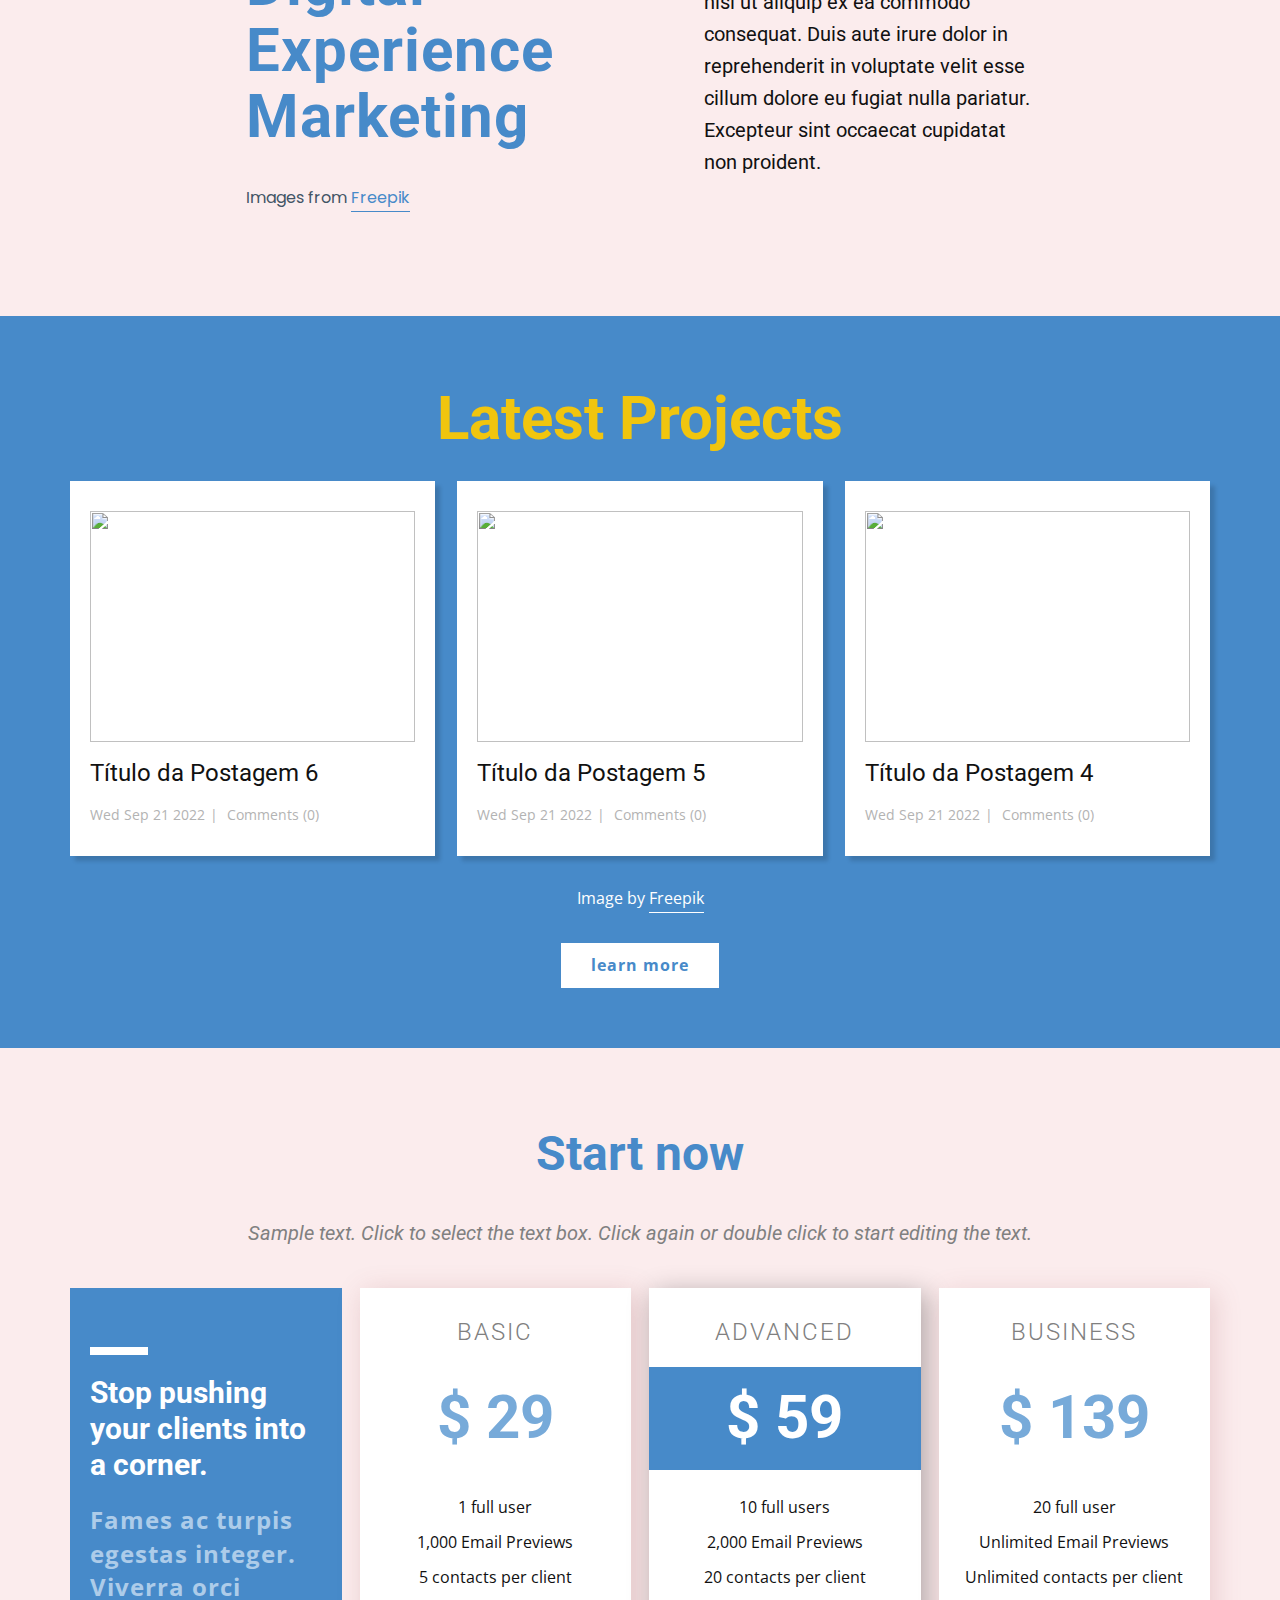
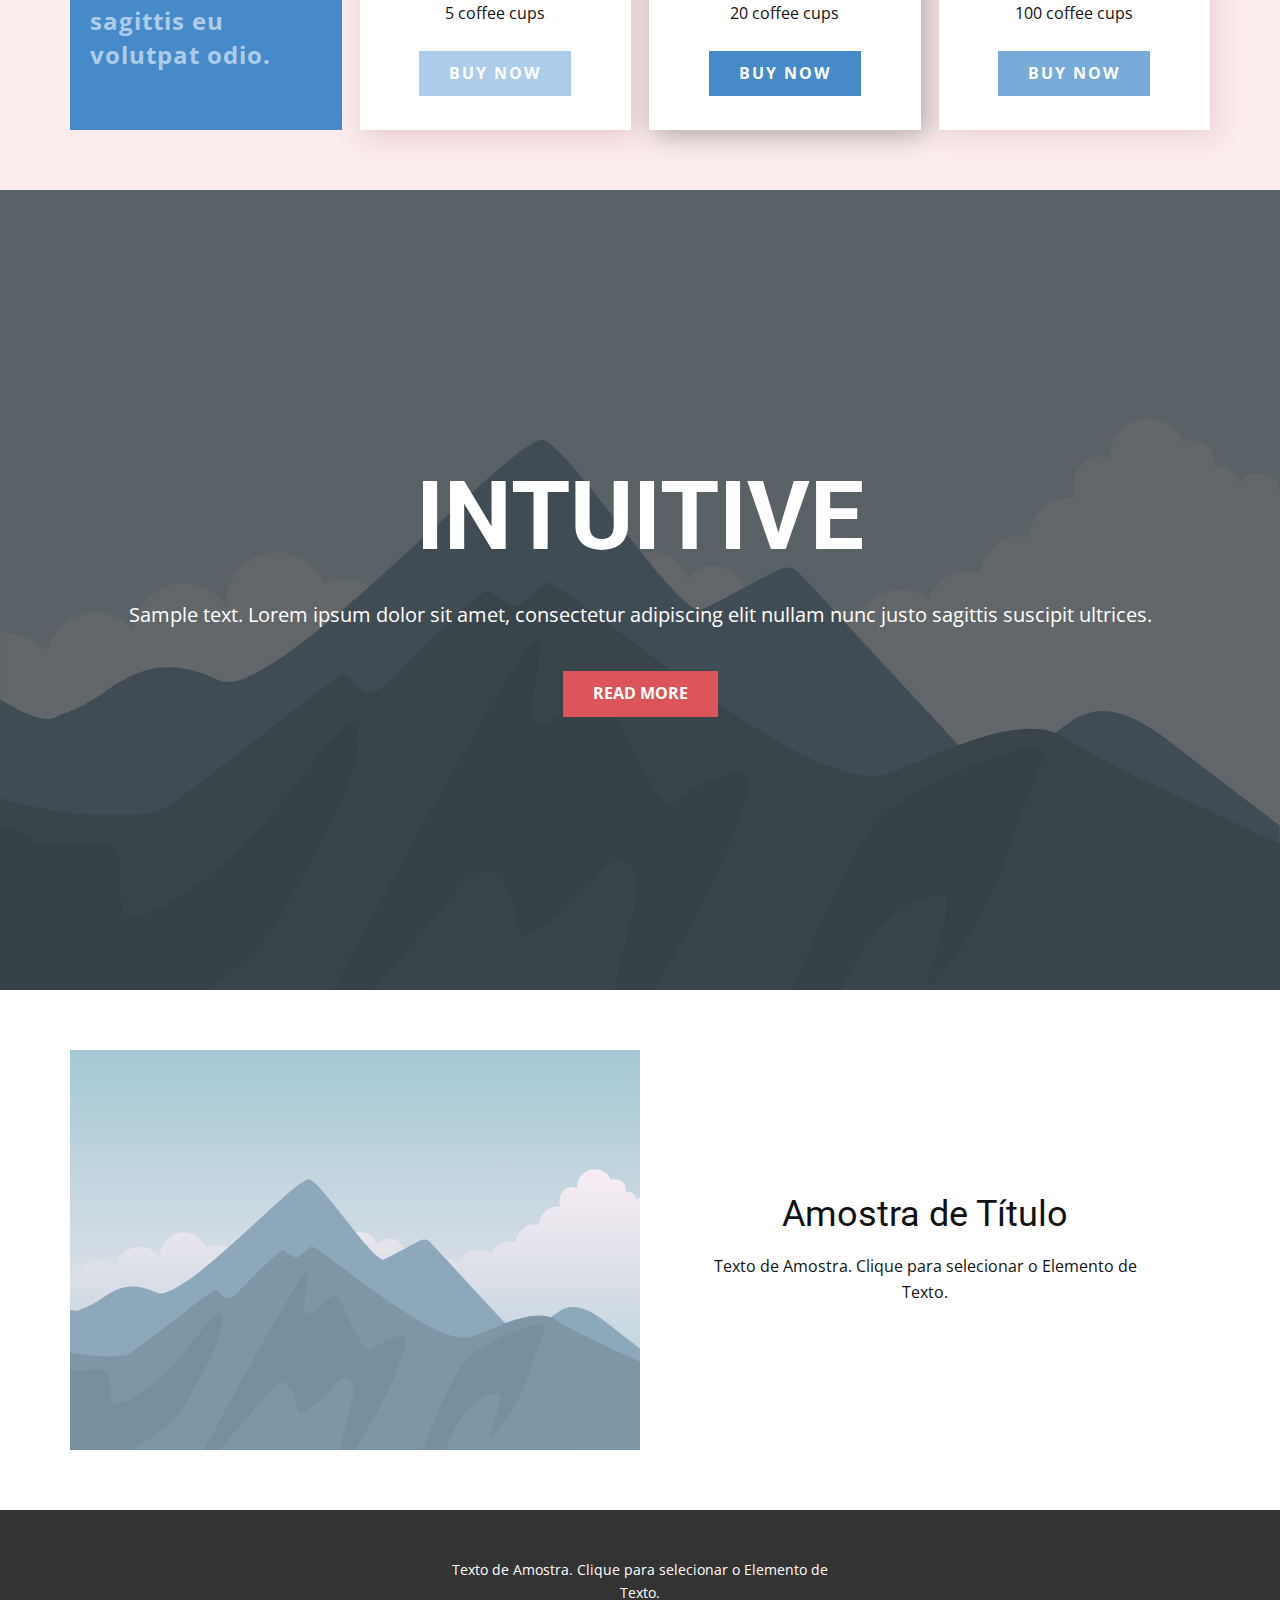
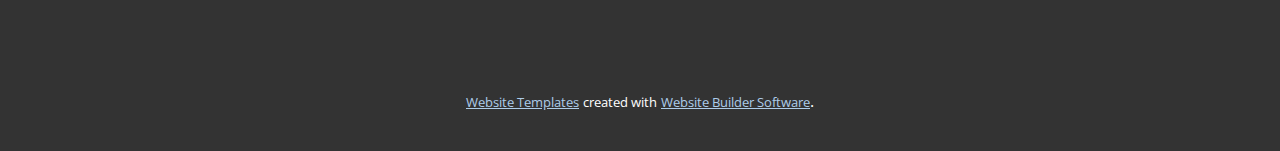
==== commit caa29e8a: "att" ====
--- a/index.html
+++ b/index.html
@@ -7,25 +7,16 @@
   <meta name="keywords"
     content="Creative, Design Studio, Fresh Solutions for You, About Company, 2011, 2008, Meet our creative team, About Studio, Digital Experience Marketing, Latest Projects, Start now, $ 29, $ 59, $ 139, INTUITIVE">
   <meta name="description" content="">
-  <title>Página Inicial</title>
-  <link rel="stylesheet" href="nicepage.css" media="screen">
-  <link rel="stylesheet" href="Página-Inicial.css" media="screen">
-  <script class="u-script" type="text/javascript" src="jquery.js" defer=""></script>
-  <script class="u-script" type="text/javascript" src="nicepage.js" defer=""></script>
+  <title>TechCode-Development</title>
+  <link rel="stylesheet" href="css/nicepage.css" media="screen">
+  <link rel="stylesheet" href="css/Página-Inicial.css" media="screen">
+  <script class="u-script" type="text/javascript" src="js/jquery.js" defer=""></script>
+  <script class="u-script" type="text/javascript" src="js/nicepage.js" defer=""></script>
   <meta name="generator" content="Nicepage 4.18.5, nicepage.com">
   <link id="u-theme-google-font" rel="stylesheet"
     href="https://fonts.googleapis.com/css?family=Roboto:100,100i,300,300i,400,400i,500,500i,700,700i,900,900i|Open+Sans:300,300i,400,400i,500,500i,600,600i,700,700i,800,800i">
   <link id="u-page-google-font" rel="stylesheet"
     href="https://fonts.googleapis.com/css?family=Oswald:200,300,400,500,600,700|Poppins:100,100i,200,200i,300,300i,400,400i,500,500i,600,600i,700,700i,800,800i,900,900i">
-
-
-
-
-
-
-
-
-
 
 
   <script type="application/ld+json">
@@ -67,9 +58,7 @@
         </div>
         <div class="u-nav-container">
           <ul class="u-nav u-unstyled u-nav-1">
-            <li class="u-nav-item"><a
-                class="u-button-style u-nav-link u-text-active-palette-1-base u-text-hover-palette-2-base"
-                href="Página-Inicial.html" style="padding: 10px 20px;">Página Inicial</a>
+            <li class="u-nav-item"><a class="u-button-style u-nav-link u-text-active-palette-1-base u-text-hover-palette-2-base" href="index.html" style="padding: 10px 20px;">Página Inicial</a>
             </li>
             <li class="u-nav-item"><a
                 class="u-button-style u-nav-link u-text-active-palette-1-base u-text-hover-palette-2-base"
@@ -86,7 +75,7 @@
             <div class="u-inner-container-layout u-sidenav-overflow">
               <div class="u-menu-close"></div>
               <ul class="u-align-center u-nav u-popupmenu-items u-unstyled u-nav-2">
-                <li class="u-nav-item"><a class="u-button-style u-nav-link" href="Página-Inicial.html">Página
+                <li class="u-nav-item"><a class="u-button-style u-nav-link" href="index.html">Página
                     Inicial</a>
                 </li>
                 <li class="u-nav-item"><a class="u-button-style u-nav-link" href="Sobre.html">Sobre</a>
@@ -105,12 +94,8 @@
     <img class="u-expand-resize u-expanded-width u-image u-image-1" src="images/dawq-min.jpg">
     <div class="u-align-center u-container-style u-group u-palette-1-base u-group-1">
       <div class="u-container-layout u-container-layout-1">
-        <h1 class="u-custom-font u-font-oswald u-text u-text-palette-3-base u-text-1">Creative</h1>
-        <h2 class="u-text u-text-2">Design Studio</h2>
-        <p class="u-custom-font u-text u-text-body-alt-color u-text-default u-text-3">Images from <a
-            href="https://www.freepik.com/photos/business"
-            class="u-border-1 u-border-white u-btn u-button-link u-button-style u-none u-text-body-alt-color u-btn-1">Freepik</a>
-        </p>
+        <h1 class="u-custom-font u-font-oswald u-text u-text-palette-3-base u-text-1">TechCode</h1>
+        <h2 class="u-text u-text-2">Development</h2>
       </div>
     </div>
   </section>
@@ -128,7 +113,7 @@
                 <div class="u-container-style u-layout-cell u-left-cell u-palette-1-base u-size-30 u-layout-cell-1">
                   <div class="u-container-layout u-valign-top u-container-layout-1"><span
                       class="u-icon u-icon-circle u-text-white u-icon-1"><svg class="u-svg-link"
-                        preserveAspectRatio="xMidYMin slice" viewBox="0 0 24 24" style="">
+                        preserveAspectRatio="xMidYMin slice" viewBox="0 0 24 24">
                         <use xmlns:xlink="http://www.w3.org/1999/xlink" xlink:href="#svg-5ec9"></use>
                       </svg><svg class="u-svg-content" viewBox="0 0 24 24" id="svg-5ec9">
                         <path
@@ -171,7 +156,7 @@
                 <div class="u-container-style u-layout-cell u-palette-3-base u-size-20 u-layout-cell-4">
                   <div class="u-container-layout u-container-layout-4"><span
                       class="u-icon u-icon-circle u-text-white u-icon-3"><svg class="u-svg-link"
-                        preserveAspectRatio="xMidYMin slice" viewBox="0 0 24 24" style="">
+                        preserveAspectRatio="xMidYMin slice" viewBox="0 0 24 24">
                         <use xmlns:xlink="http://www.w3.org/1999/xlink" xlink:href="#svg-92d2"></use>
                       </svg><svg class="u-svg-content" viewBox="0 0 24 24" id="svg-92d2">
                         <path
@@ -235,7 +220,7 @@
                 <div class="u-container-style u-layout-cell u-right-cell u-size-30 u-white u-layout-cell-7">
                   <div class="u-container-layout u-container-layout-7"><span
                       class="u-icon u-icon-circle u-text-palette-1-base u-icon-5"><svg class="u-svg-link"
-                        preserveAspectRatio="xMidYMin slice" viewBox="0 0 24 24" style="">
+                        preserveAspectRatio="xMidYMin slice" viewBox="0 0 24 24">
                         <use xmlns:xlink="http://www.w3.org/1999/xlink" xlink:href="#svg-88f9"></use>
                       </svg><svg class="u-svg-content" viewBox="0 0 24 24" id="svg-88f9">
                         <path
@@ -411,7 +396,7 @@
   <section class="u-align-center u-clearfix u-image u-shading u-section-5" id="carousel_0631" data-image-width="1980"
     data-image-height="1320">
     <div class="u-clearfix u-sheet u-valign-middle u-sheet-1">
-      <h2 class="u-text u-text-default u-text-1">About <b style="">Studio</b>
+      <h2 class="u-text u-text-default u-text-1">About <b>Studio</b>
       </h2>
       <div class="u-expanded-width u-list u-list-1">
         <div class="u-repeater u-repeater-1">
@@ -622,7 +607,7 @@
   <section class="u-align-center u-clearfix u-palette-2-light-3 u-section-8" id="carousel_9ea7">
     <div class="u-clearfix u-sheet u-valign-middle u-sheet-1">
       <h1 class="u-text u-text-1">
-        <font class="u-text-palette-1-base" style="">Start now</font>
+        <h1 class="u-text-palette-1-base"> <b> Start now </b></h1>
       </h1>
       <p class="u-custom-font u-heading-font u-text u-text-grey-50 u-text-2">Sample text. Click to select the text box.
         Click again or double click to start editing the text.</p>
--- a/css/nicepage.css
+++ b/css/nicepage.css
@@ -0,0 +1,45335 @@
+/*begin-commonstyles library*/
+/*!
+ * froala_editor v4.0.6 (https://www.froala.com/wysiwyg-editor)
+ * License https://froala.com/wysiwyg-editor/terms/
+ * Copyright 2014-2021 Froala Labs
+ */
+
+.fr-clearfix::after {
+  clear: both;
+  display: block;
+  content: "";
+  height: 0;
+}
+
+.fr-hide-by-clipping {
+  position: absolute;
+  width: 1px;
+  height: 1px;
+  padding: 0;
+  margin: -1px;
+  overflow: hidden;
+  clip: rect(0, 0, 0, 0);
+  border: 0;
+}
+
+.fr-view img.fr-rounded,
+.fr-view .fr-img-caption.fr-rounded img {
+  border-radius: 10px;
+  -moz-border-radius: 10px;
+  -webkit-border-radius: 10px;
+  -moz-background-clip: padding;
+  -webkit-background-clip: padding-box;
+  background-clip: padding-box;
+}
+
+.fr-view img.fr-shadow,
+.fr-view .fr-img-caption.fr-shadow img {
+  -webkit-box-shadow: 10px 10px 5px 0px #cccccc;
+  -moz-box-shadow: 10px 10px 5px 0px #cccccc;
+  box-shadow: 10px 10px 5px 0px #cccccc;
+}
+
+.fr-view img.fr-bordered,
+.fr-view .fr-img-caption.fr-bordered img {
+  border: solid 5px #CCC;
+}
+
+.fr-view img.fr-bordered {
+  -webkit-box-sizing: content-box;
+  -moz-box-sizing: content-box;
+  box-sizing: content-box;
+}
+
+.fr-view .fr-img-caption.fr-bordered img {
+  -webkit-box-sizing: border-box;
+  -moz-box-sizing: border-box;
+  box-sizing: border-box;
+}
+
+.fr-view {
+  word-wrap: break-word;
+}
+
+.fr-view span[style~="color:"] a {
+  color: inherit;
+}
+
+.fr-view strong {
+  font-weight: 700;
+}
+
+.fr-view table[border='0'] td:not([class]),
+.fr-view table[border='0'] th:not([class]),
+.fr-view table[border='0'] td[class=""],
+.fr-view table[border='0'] th[class=""] {
+  border-width: 0px;
+}
+
+.fr-view table {
+  border: none;
+  border-collapse: collapse;
+  empty-cells: show;
+  max-width: 100%;
+}
+
+.fr-view table td {
+  min-width: 5px;
+}
+
+.fr-view table.fr-dashed-borders td,
+.fr-view table.fr-dashed-borders th {
+  border-style: dashed;
+}
+
+.fr-view table.fr-alternate-rows tbody tr:nth-child(2n) {
+  background: whitesmoke;
+}
+
+.fr-view table td,
+.fr-view table th {
+  border: 1px solid #DDD;
+}
+
+.fr-view table td:empty,
+.fr-view table th:empty {
+  height: 20px;
+}
+
+.fr-view table td.fr-highlighted,
+.fr-view table th.fr-highlighted {
+  border: 1px double red;
+}
+
+.fr-view table td.fr-thick,
+.fr-view table th.fr-thick {
+  border-width: 2px;
+}
+
+.fr-view table th {
+  background: #ececec;
+}
+
+.fr-view hr {
+  clear: both;
+  user-select: none;
+  -o-user-select: none;
+  -moz-user-select: none;
+  -khtml-user-select: none;
+  -webkit-user-select: none;
+  -ms-user-select: none;
+  break-after: always;
+  page-break-after: always;
+}
+
+.fr-view .fr-file {
+  position: relative;
+}
+
+.fr-view .fr-file::after {
+  position: relative;
+  content: "\1F4CE";
+  font-weight: normal;
+}
+
+.fr-view pre {
+  white-space: pre-wrap;
+  word-wrap: break-word;
+  overflow: visible;
+}
+
+/*  .fr-view[dir="rtl"] blockquote {
+    border-left: none;
+    border-right: solid 2px #5E35B1;
+    margin-right: 0;
+    padding-right: 5px;
+    padding-left: 0; }
+    .fr-view[dir="rtl"] blockquote blockquote {
+      border-color: #00BCD4; }
+      .fr-view[dir="rtl"] blockquote blockquote blockquote {
+        border-color: #43A047; }
+  .fr-view blockquote {
+    border-left: solid 2px #5E35B1;
+    margin-left: 0;
+    padding-left: 5px;
+    color: #5E35B1; }
+    .fr-view blockquote blockquote {
+      border-color: #00BCD4;
+      color: #00BCD4; }
+      .fr-view blockquote blockquote blockquote {
+        border-color: #43A047;
+        color: #43A047; } */
+.fr-view span.fr-emoticon {
+  font-weight: normal;
+  font-family: "Apple Color Emoji", "Segoe UI Emoji", "NotoColorEmoji", "Segoe UI Symbol", "Android Emoji", "EmojiSymbols";
+  display: inline;
+  line-height: 0;
+}
+
+.fr-view span.fr-emoticon.fr-emoticon-img {
+  background-repeat: no-repeat !important;
+  font-size: inherit;
+  height: 1em;
+  width: 1em;
+  min-height: 20px;
+  min-width: 20px;
+  display: inline-block;
+  margin: -.1em .1em .1em;
+  line-height: 1;
+  vertical-align: middle;
+}
+
+.fr-view .fr-text-gray {
+  color: #AAA !important;
+}
+
+.fr-view .fr-text-bordered {
+  border-top: solid 1px #222;
+  border-bottom: solid 1px #222;
+  padding: 10px 0;
+}
+
+.fr-view .fr-text-spaced {
+  letter-spacing: 1px;
+}
+
+.fr-view .fr-text-uppercase {
+  text-transform: uppercase;
+}
+
+.fr-view .fr-class-highlighted {
+  background-color: #ffff00;
+}
+
+.fr-view .fr-class-code {
+  border-color: #cccccc;
+  border-radius: 2px;
+  -moz-border-radius: 2px;
+  -webkit-border-radius: 2px;
+  -moz-background-clip: padding;
+  -webkit-background-clip: padding-box;
+  background-clip: padding-box;
+  background: #f5f5f5;
+  padding: 10px;
+  font-family: "Courier New", Courier, monospace;
+}
+
+.fr-view .fr-class-transparency {
+  opacity: 0.5;
+}
+
+.fr-view img {
+  position: relative;
+  max-width: 100%;
+}
+
+.fr-view img.fr-dib {
+  margin: 10px auto;
+  display: block;
+  float: none;
+  vertical-align: top;
+}
+
+.fr-view img.fr-dib.fr-fil {
+  margin-left: 0;
+  text-align: left;
+}
+
+.fr-view img.fr-dib.fr-fir {
+  margin-right: 0;
+  text-align: right;
+}
+
+.fr-view img.fr-dii {
+  display: inline-block;
+  float: none;
+  vertical-align: bottom;
+  margin-left: 5px;
+  margin-right: 5px;
+  max-width: calc(100% - (2 * 5px));
+}
+
+.fr-view img.fr-dii.fr-fil {
+  float: left;
+  margin: 10px 15px 10px 0;
+  max-width: calc(100% - 5px);
+}
+
+.fr-view img.fr-dii.fr-fir {
+  float: right;
+  margin: 10px 0 10px 15px;
+  max-width: calc(100% - 5px);
+}
+
+.fr-view span.fr-img-caption {
+  position: relative;
+  max-width: 100%;
+}
+
+.fr-view span.fr-img-caption.fr-dib {
+  margin: 5px auto;
+  display: block;
+  float: none;
+  vertical-align: top;
+}
+
+.fr-view span.fr-img-caption.fr-dib.fr-fil {
+  margin-left: 0;
+  text-align: left;
+}
+
+.fr-view span.fr-img-caption.fr-dib.fr-fir {
+  margin-right: 0;
+  text-align: right;
+}
+
+.fr-view span.fr-img-caption.fr-dii {
+  display: inline-block;
+  float: none;
+  vertical-align: bottom;
+  margin-left: 5px;
+  margin-right: 5px;
+  max-width: calc(100% - (2 * 5px));
+}
+
+.fr-view span.fr-img-caption.fr-dii.fr-fil {
+  float: left;
+  margin: 5px 5px 5px 0;
+  max-width: calc(100% - 5px);
+}
+
+.fr-view span.fr-img-caption.fr-dii.fr-fir {
+  float: right;
+  margin: 5px 0 5px 5px;
+  max-width: calc(100% - 5px);
+}
+
+.fr-view .fr-video {
+  text-align: center;
+  position: relative;
+}
+
+.fr-view .fr-video.fr-rv {
+  padding-bottom: 56.25%;
+  padding-top: 30px;
+  height: 0;
+  overflow: hidden;
+}
+
+.fr-view .fr-video.fr-rv>iframe,
+.fr-view .fr-video.fr-rv object,
+.fr-view .fr-video.fr-rv embed {
+  position: absolute !important;
+  top: 0;
+  left: 0;
+  width: 100%;
+  height: 100%;
+}
+
+.fr-view .fr-video>* {
+  -webkit-box-sizing: content-box;
+  -moz-box-sizing: content-box;
+  box-sizing: content-box;
+  max-width: 100%;
+  border: none;
+}
+
+.fr-view .fr-video.fr-dvb {
+  display: block;
+  clear: both;
+}
+
+.fr-view .fr-video.fr-dvb.fr-fvl {
+  text-align: left;
+}
+
+.fr-view .fr-video.fr-dvb.fr-fvr {
+  text-align: right;
+}
+
+.fr-view .fr-video.fr-dvi {
+  display: inline-block;
+}
+
+.fr-view .fr-video.fr-dvi.fr-fvl {
+  float: left;
+}
+
+.fr-view .fr-video.fr-dvi.fr-fvr {
+  float: right;
+}
+
+.fr-view a.fr-strong {
+  font-weight: 700;
+}
+
+.fr-view a.fr-green {
+  color: green;
+}
+
+.fr-view .fr-img-caption {
+  text-align: center;
+}
+
+.fr-view .fr-img-caption .fr-img-wrap {
+  padding: 0;
+  margin: auto;
+  text-align: center;
+  width: 100%;
+}
+
+.fr-view .fr-img-caption .fr-img-wrap a {
+  display: block;
+}
+
+.fr-view .fr-img-caption .fr-img-wrap img {
+  display: block;
+  margin: auto;
+  width: 100%;
+}
+
+.fr-view .fr-img-caption .fr-img-wrap>span {
+  margin: auto;
+  display: block;
+  padding: 5px 5px 10px;
+  font-size: 14px;
+  font-weight: initial;
+  -webkit-box-sizing: border-box;
+  -moz-box-sizing: border-box;
+  box-sizing: border-box;
+  -webkit-opacity: 0.9;
+  -moz-opacity: 0.9;
+  opacity: 0.9;
+  -ms-filter: "progid:DXImageTransform.Microsoft.Alpha(Opacity=0)";
+  width: 100%;
+  text-align: center;
+}
+
+.fr-view button.fr-rounded,
+.fr-view input.fr-rounded,
+.fr-view textarea.fr-rounded {
+  border-radius: 10px;
+  -moz-border-radius: 10px;
+  -webkit-border-radius: 10px;
+  -moz-background-clip: padding;
+  -webkit-background-clip: padding-box;
+  background-clip: padding-box;
+}
+
+.fr-view button.fr-large,
+.fr-view input.fr-large,
+.fr-view textarea.fr-large {
+  font-size: 24px;
+}
+
+/**
+ * Image style.
+ */
+a.fr-view.fr-strong {
+  font-weight: 700;
+}
+
+a.fr-view.fr-green {
+  color: green;
+}
+
+/**
+ * Link style.
+ */
+img.fr-view {
+  position: relative;
+  max-width: 100%;
+}
+
+img.fr-view.fr-dib {
+  margin: 5px auto;
+  display: block;
+  float: none;
+  vertical-align: top;
+}
+
+img.fr-view.fr-dib.fr-fil {
+  margin-left: 0;
+  text-align: left;
+}
+
+img.fr-view.fr-dib.fr-fir {
+  margin-right: 0;
+  text-align: right;
+}
+
+img.fr-view.fr-dii {
+  display: inline-block;
+  float: none;
+  vertical-align: bottom;
+  margin-left: 5px;
+  margin-right: 5px;
+  max-width: calc(100% - (2 * 5px));
+}
+
+img.fr-view.fr-dii.fr-fil {
+  float: left;
+  margin: 5px 5px 5px 0;
+  max-width: calc(100% - 5px);
+}
+
+img.fr-view.fr-dii.fr-fir {
+  float: right;
+  margin: 5px 0 5px 5px;
+  max-width: calc(100% - 5px);
+}
+
+span.fr-img-caption.fr-view {
+  position: relative;
+  max-width: 100%;
+}
+
+span.fr-img-caption.fr-view.fr-dib {
+  margin: 5px auto;
+  display: block;
+  float: none;
+  vertical-align: top;
+}
+
+span.fr-img-caption.fr-view.fr-dib.fr-fil {
+  margin-left: 0;
+  text-align: left;
+}
+
+span.fr-img-caption.fr-view.fr-dib.fr-fir {
+  margin-right: 0;
+  text-align: right;
+}
+
+span.fr-img-caption.fr-view.fr-dii {
+  display: inline-block;
+  float: none;
+  vertical-align: bottom;
+  margin-left: 5px;
+  margin-right: 5px;
+  max-width: calc(100% - (2 * 5px));
+}
+
+span.fr-img-caption.fr-view.fr-dii.fr-fil {
+  float: left;
+  margin: 5px 5px 5px 0;
+  max-width: calc(100% - 5px);
+}
+
+span.fr-img-caption.fr-view.fr-dii.fr-fir {
+  float: right;
+  margin: 5px 0 5px 5px;
+  max-width: calc(100% - 5px);
+}
+
+/*end-commonstyles library*/
+@charset "UTF-8";
+
+.u-hidden-block {
+  visibility: hidden !important;
+}
+
+.u-locked-block {
+  pointer-events: none !important;
+}
+
+/*! normalize.css v4.1.1 | MIT License | github.com/necolas/normalize.css */
+html {
+  font-family: sans-serif;
+  -ms-text-size-adjust: 100%;
+  -webkit-text-size-adjust: 100%;
+}
+
+body {
+  margin: 0;
+}
+
+article,
+aside,
+details,
+figcaption,
+figure,
+footer,
+header,
+main,
+menu,
+nav,
+section,
+summary {
+  display: block;
+}
+
+audio,
+canvas,
+progress,
+video {
+  display: inline-block;
+}
+
+audio:not([controls]) {
+  display: none;
+  height: 0;
+}
+
+progress {
+  vertical-align: baseline;
+}
+
+template,
+[hidden] {
+  display: none;
+}
+
+a {
+  background-color: transparent;
+  -webkit-text-decoration-skip: objects;
+}
+
+a:active,
+a:hover {
+  outline-width: 0;
+}
+
+abbr[title] {
+  border-bottom: none;
+  text-decoration: underline;
+}
+
+b,
+strong {
+  font-weight: inherit;
+  font-weight: bold;
+}
+
+dfn {
+  font-style: italic;
+}
+
+h1 {
+  font-size: 2em;
+  margin: 0.67em 0;
+}
+
+mark {
+  background-color: #ff0;
+  color: #000;
+}
+
+small {
+  font-size: 80%;
+}
+
+sub,
+sup {
+  font-size: 75%;
+  line-height: 0;
+  position: relative;
+  vertical-align: baseline;
+}
+
+sub {
+  bottom: -0.25em;
+}
+
+sup {
+  top: -0.5em;
+}
+
+img {
+  border-style: none;
+}
+
+svg:not(:root) {
+  overflow: hidden;
+}
+
+code,
+kbd,
+pre,
+samp {
+  font-family: monospace, monospace;
+  font-size: 1em;
+}
+
+hr {
+  box-sizing: content-box;
+  height: 0;
+  overflow: visible;
+}
+
+button,
+input,
+optgroup,
+select,
+textarea {
+  color: inherit;
+  font: inherit;
+  margin: 0;
+}
+
+optgroup {
+  font-weight: 700;
+}
+
+button,
+input {
+  overflow: visible;
+}
+
+button,
+select {
+  text-transform: none;
+}
+
+button,
+html [type="button"],
+[type="reset"],
+[type="submit"] {
+  -webkit-appearance: button;
+}
+
+button::-moz-focus-inner,
+[type="button"]::-moz-focus-inner,
+[type="reset"]::-moz-focus-inner,
+[type="submit"]::-moz-focus-inner {
+  border-style: none;
+  padding: 0;
+}
+
+button:-moz-focusring,
+[type="button"]:-moz-focusring,
+[type="reset"]:-moz-focusring,
+[type="submit"]:-moz-focusring {
+  outline: 1px dotted ButtonText;
+}
+
+fieldset {
+  border: 1px solid silver;
+  margin: 0 2px;
+  padding: 0.35em 0.625em 0.75em;
+}
+
+legend {
+  box-sizing: border-box;
+  color: inherit;
+  display: table;
+  max-width: 100%;
+  padding: 0;
+  white-space: normal;
+}
+
+textarea {
+  overflow: auto;
+  outline: none;
+}
+
+button,
+select,
+input,
+textarea {
+  outline: none;
+}
+
+[type="checkbox"],
+[type="radio"] {
+  box-sizing: border-box;
+  padding: 0;
+}
+
+[type="number"]::-webkit-inner-spin-button,
+[type="number"]::-webkit-outer-spin-button {
+  height: auto;
+}
+
+[type="search"] {
+  -webkit-appearance: textfield;
+  outline-offset: -2px;
+}
+
+[type="search"]::-webkit-search-cancel-button,
+[type="search"]::-webkit-search-decoration {
+  -webkit-appearance: none;
+}
+
+::-webkit-input-placeholder {
+  color: inherit;
+  opacity: 0.54;
+}
+
+::-webkit-file-upload-button {
+  -webkit-appearance: button;
+  font: inherit;
+}
+
+ul,
+ol {
+  padding-left: 20px;
+}
+
+/* Fade effect */
+/* Over effect */
+/* Slide effect */
+/* Over and Slide effect */
+/* Flip Left effect */
+/* Flip Right effect */
+/* Flip Top effect */
+/* Flip Bottom effect */
+/* Wobble Left effect */
+/* Wobble Right effect */
+/* Wobble top effect */
+/* Wobble bottom effect */
+/* Zoom and Rotate Effects */
+/* Utility */
+.u-over-slide {
+  position: absolute;
+  left: 0;
+  top: 0;
+  width: 100%;
+  height: 100%;
+}
+
+.u-background-effect {
+  overflow: hidden;
+}
+
+.u-background-effect~.u-container-layout {
+  cursor: pointer;
+}
+
+/* Fade effect */
+.u-effect-fade .u-over-slide {
+  opacity: 0;
+  transition: all 500ms ease;
+}
+
+.u-effect-fade:hover .u-over-slide,
+.u-effect-fade.u-effect-active .u-over-slide {
+  opacity: 1;
+}
+
+/* Over effect */
+.u-effect-over-left .u-over-slide {
+  transform: translate(-100%, 0);
+  transition: all 500ms ease;
+}
+
+.u-effect-over-left:hover .u-over-slide,
+.u-effect-over-left.u-effect-active .u-over-slide {
+  transform: translate(0, 0);
+}
+
+.u-effect-over-right .u-over-slide {
+  transform: translate(100%, 0);
+  transition: all 500ms ease;
+}
+
+.u-effect-over-right:hover .u-over-slide,
+.u-effect-over-right.u-effect-active .u-over-slide {
+  transform: translate(0, 0);
+}
+
+.u-effect-over-top .u-over-slide {
+  transform: translate(0, -100%);
+  transition: all 500ms ease;
+}
+
+.u-effect-over-top:hover .u-over-slide,
+.u-effect-over-top.u-effect-active .u-over-slide {
+  transform: translate(0, 0);
+}
+
+.u-effect-over-bottom .u-over-slide {
+  transform: translate(0, 100%);
+  transition: all 500ms ease;
+}
+
+.u-effect-over-bottom:hover .u-over-slide,
+.u-effect-over-bottom.u-effect-active .u-over-slide {
+  transform: translate(0, 0);
+}
+
+.u-effect-over-topleft .u-over-slide {
+  transform: translate(-100%, -100%);
+  transition: all 500ms ease;
+}
+
+.u-effect-over-topleft:hover .u-over-slide,
+.u-effect-over-topleft.u-effect-active .u-over-slide {
+  transform: translate(0, 0);
+}
+
+.u-effect-over-topright .u-over-slide {
+  transform: translate(100%, -100%);
+  transition: all 500ms ease;
+}
+
+.u-effect-over-topright:hover .u-over-slide,
+.u-effect-over-topright.u-effect-active .u-over-slide {
+  transform: translate(0, 0);
+}
+
+.u-effect-over-bottomleft .u-over-slide {
+  transform: translate(-100%, 100%);
+  transition: all 500ms ease;
+}
+
+.u-effect-over-bottomleft:hover .u-over-slide,
+.u-effect-over-bottomleft.u-effect-active .u-over-slide {
+  transform: translate(0, 0);
+}
+
+.u-effect-over-bottomright .u-over-slide {
+  transform: translate(100%, 100%);
+  transition: all 500ms ease;
+}
+
+.u-effect-over-bottomright:hover .u-over-slide,
+.u-effect-over-bottomright.u-effect-active .u-over-slide {
+  transform: translate(0, 0);
+}
+
+/* Slide effect */
+.u-effect-slide-left .u-over-slide {
+  transform: translate(-100%, 0);
+  transition: all 500ms ease;
+}
+
+.u-effect-slide-left:hover .u-over-slide,
+.u-effect-slide-left.u-effect-active .u-over-slide {
+  transform: translate(0, 0);
+}
+
+.u-effect-slide-left .u-back-slide {
+  transition: all 500ms ease;
+}
+
+.u-effect-slide-left:hover .u-back-slide,
+.u-effect-slide-left.u-effect-active .u-back-slide {
+  transform: translate(100%, 0);
+}
+
+.u-effect-slide-right .u-over-slide {
+  transform: translate(100%, 0);
+  transition: all 500ms ease;
+}
+
+.u-effect-slide-right:hover .u-over-slide,
+.u-effect-slide-right.u-effect-active .u-over-slide {
+  transform: translate(0, 0);
+}
+
+.u-effect-slide-right .u-back-slide {
+  transition: all 500ms ease;
+}
+
+.u-effect-slide-right:hover .u-back-slide,
+.u-effect-slide-right.u-effect-active .u-back-slide {
+  transform: translate(-100%, 0);
+}
+
+.u-effect-slide-top .u-over-slide {
+  transform: translate(0, -100%);
+  transition: all 500ms ease;
+}
+
+.u-effect-slide-top:hover .u-over-slide,
+.u-effect-slide-top.u-effect-active .u-over-slide {
+  transform: translate(0, 0);
+}
+
+.u-effect-slide-top .u-back-slide {
+  transition: all 500ms ease;
+}
+
+.u-effect-slide-top:hover .u-back-slide,
+.u-effect-slide-top.u-effect-active .u-back-slide {
+  transform: translate(0, 100%);
+}
+
+.u-effect-slide-bottom .u-over-slide {
+  transform: translate(0, 100%);
+  transition: all 500ms ease;
+}
+
+.u-effect-slide-bottom:hover .u-over-slide,
+.u-effect-slide-bottom.u-effect-active .u-over-slide {
+  transform: translate(0, 0);
+}
+
+.u-effect-slide-bottom .u-back-slide {
+  transition: all 500ms ease;
+}
+
+.u-effect-slide-bottom:hover .u-back-slide,
+.u-effect-slide-bottom.u-effect-active .u-back-slide {
+  transform: translate(0, -100%);
+}
+
+.u-effect-slide-topleft .u-over-slide {
+  transform: translate(-100%, -100%);
+  transition: all 500ms ease;
+}
+
+.u-effect-slide-topleft:hover .u-over-slide,
+.u-effect-slide-topleft.u-effect-active .u-over-slide {
+  transform: translate(0, 0);
+}
+
+.u-effect-slide-topleft .u-back-slide {
+  transition: all 500ms ease;
+}
+
+.u-effect-slide-topleft:hover .u-back-slide,
+.u-effect-slide-topleft.u-effect-active .u-back-slide {
+  transform: translate(100%, 100%);
+}
+
+.u-effect-slide-topright .u-over-slide {
+  transform: translate(100%, -100%);
+  transition: all 500ms ease;
+}
+
+.u-effect-slide-topright:hover .u-over-slide,
+.u-effect-slide-topright.u-effect-active .u-over-slide {
+  transform: translate(0, 0);
+}
+
+.u-effect-slide-topright .u-back-slide {
+  transition: all 500ms ease;
+}
+
+.u-effect-slide-topright:hover .u-back-slide,
+.u-effect-slide-topright.u-effect-active .u-back-slide {
+  transform: translate(-100%, 100%);
+}
+
+.u-effect-slide-bottomleft .u-over-slide {
+  transform: translate(-100%, 100%);
+  transition: all 500ms ease;
+}
+
+.u-effect-slide-bottomleft:hover .u-over-slide,
+.u-effect-slide-bottomleft.u-effect-active .u-over-slide {
+  transform: translate(0, 0);
+}
+
+.u-effect-slide-bottomleft .u-back-slide {
+  transition: all 500ms ease;
+}
+
+.u-effect-slide-bottomleft:hover .u-back-slide,
+.u-effect-slide-bottomleft.u-effect-active .u-back-slide {
+  transform: translate(100%, -100%);
+}
+
+.u-effect-slide-bottomright .u-over-slide {
+  transform: translate(100%, 100%);
+  transition: all 500ms ease;
+}
+
+.u-effect-slide-bottomright:hover .u-over-slide,
+.u-effect-slide-bottomright.u-effect-active .u-over-slide {
+  transform: translate(0, 0);
+}
+
+.u-effect-slide-bottomright .u-back-slide {
+  transition: all 500ms ease;
+}
+
+.u-effect-slide-bottomright:hover .u-back-slide,
+.u-effect-slide-bottomright.u-effect-active .u-back-slide {
+  transform: translate(-100%, -100%);
+}
+
+/* Flip */
+.u-effect-flip-left,
+.u-effect-flip-left .u-slidesWrapper {
+  perspective: 300px;
+}
+
+.u-effect-flip-left .u-over-slide {
+  opacity: 0;
+  transform: rotateY(180deg);
+  transform-origin: center left;
+  transition: transform 500ms ease, transform-origin 500ms ease, opacity 0ms ease 500ms;
+}
+
+.u-effect-flip-left:hover .u-over-slide,
+.u-effect-flip-left.u-effect-active .u-over-slide {
+  opacity: 1;
+  transform: rotateY(0deg);
+  transition: transform 500ms ease, transform-origin 500ms ease;
+}
+
+.u-effect-flip-right,
+.u-effect-flip-right .u-slidesWrapper {
+  perspective: 300px;
+}
+
+.u-effect-flip-right .u-over-slide {
+  opacity: 0;
+  transform: rotateY(-180deg);
+  transform-origin: center right;
+  transition: transform 500ms ease, transform-origin 500ms ease, opacity 0ms ease 500ms;
+}
+
+.u-effect-flip-right:hover .u-over-slide,
+.u-effect-flip-right.u-effect-active .u-over-slide {
+  opacity: 1;
+  transform: rotateY(0deg);
+  transition: transform 500ms ease, transform-origin 500ms ease;
+}
+
+.u-effect-flip-top,
+.u-effect-flip-top .u-slidesWrapper {
+  perspective: 300px;
+}
+
+.u-effect-flip-top .u-over-slide {
+  opacity: 0;
+  transform: rotateX(-180deg);
+  transform-origin: center top;
+  transition: transform 500ms ease, transform-origin 500ms ease, opacity 0ms ease 500ms;
+}
+
+.u-effect-flip-top:hover .u-over-slide,
+.u-effect-flip-top.u-effect-active .u-over-slide {
+  opacity: 1;
+  transform: rotateX(0deg);
+  transition: transform 500ms ease, transform-origin 500ms ease;
+}
+
+.u-effect-flip-bottom,
+.u-effect-flip-bottom .u-slidesWrapper {
+  perspective: 300px;
+}
+
+.u-effect-flip-bottom .u-over-slide {
+  opacity: 0;
+  transform: rotateX(180deg);
+  transform-origin: center bottom;
+  transition: transform 500ms ease, transform-origin 500ms ease, opacity 0ms ease 500ms;
+}
+
+.u-effect-flip-bottom:hover .u-over-slide,
+.u-effect-flip-bottom.u-effect-active .u-over-slide {
+  opacity: 1;
+  transform: rotateX(0deg);
+  transition: transform 500ms ease, transform-origin 500ms ease;
+}
+
+/* Wooble */
+.u-effect-wobble-left,
+.u-effect-wobble-left .u-slidesWrapper {
+  perspective: 300px;
+}
+
+.u-effect-wobble-left .u-over-slide {
+  opacity: 0;
+  transform: rotateY(130deg);
+  transform-origin: center left;
+  transition: transform 500ms ease, transform-origin 500ms ease, opacity 0ms ease 500ms;
+}
+
+.u-effect-wobble-left:hover .u-over-slide,
+.u-effect-wobble-left.u-effect-active .u-over-slide {
+  opacity: 1;
+  transform: rotateY(0deg);
+  transform-origin: center right;
+  transition: transform 500ms ease, transform-origin 500ms ease;
+}
+
+.u-effect-wobble-right,
+.u-effect-wobble-right .u-slidesWrapper {
+  perspective: 300px;
+}
+
+.u-effect-wobble-right .u-over-slide {
+  opacity: 0;
+  transform: rotateY(-130deg);
+  transform-origin: center right;
+  transition: transform 500ms ease, transform-origin 500ms ease, opacity 0ms ease 500ms;
+}
+
+.u-effect-wobble-right:hover .u-over-slide,
+.u-effect-wobble-right.u-effect-active .u-over-slide {
+  opacity: 1;
+  transform: rotateY(0deg);
+  transform-origin: center left;
+  transition: transform 500ms ease, transform-origin 500ms ease;
+}
+
+.u-effect-wobble-top,
+.u-effect-wobble-top .u-slidesWrapper {
+  perspective: 300px;
+}
+
+.u-effect-wobble-top .u-over-slide {
+  opacity: 0;
+  transform: rotateX(-130deg);
+  transform-origin: center top;
+  transition: transform 500ms ease, transform-origin 500ms ease, opacity 0ms ease 500ms;
+}
+
+.u-effect-wobble-top:hover .u-over-slide,
+.u-effect-wobble-top.u-effect-active .u-over-slide {
+  opacity: 1;
+  transform: rotateX(0deg);
+  transform-origin: center bottom;
+  transition: transform 500ms ease, transform-origin 500ms ease;
+}
+
+.u-effect-wobble-bottom,
+.u-effect-wobble-bottom .u-slidesWrapper {
+  perspective: 300px;
+}
+
+.u-effect-wobble-bottom .u-over-slide {
+  opacity: 0;
+  transform: rotateX(130deg);
+  transform-origin: center bottom;
+  transition: transform 500ms ease, transform-origin 500ms ease, opacity 0ms ease 500ms;
+}
+
+.u-effect-wobble-bottom:hover .u-over-slide,
+.u-effect-wobble-bottom.u-effect-active .u-over-slide {
+  opacity: 1;
+  transform: rotateX(0deg);
+  transform-origin: center top;
+  transition: transform 500ms ease, transform-origin 500ms ease;
+}
+
+/* Zoom */
+.u-effect-zoom .u-over-slide {
+  transition: transform 500ms ease;
+  transform: scale(0, 0);
+}
+
+.u-effect-zoom:hover .u-over-slide,
+.u-effect-zoom.u-effect-active .u-over-slide {
+  transform: scale(1, 1);
+}
+
+.u-effect-hover-zoom .u-back-slide,
+.u-effect-hover-zoom .u-background-effect-image {
+  transition: transform 500ms ease;
+  transform: scale(1);
+}
+
+.u-effect-hover-zoom:hover .u-back-slide,
+.u-effect-hover-zoom:hover .u-background-effect-image,
+.u-effect-hover-zoom.u-effect-active .u-back-slide,
+.u-effect-hover-zoom.u-effect-active .u-background-effect-image {
+  transform: scale(var(--effect-scale));
+}
+
+.u-effect-hover-zoomOut .u-back-slide,
+.u-effect-hover-zoomOut .u-background-effect-image {
+  transition: transform 500ms ease;
+  transform: scale(var(--effect-scale));
+}
+
+.u-effect-hover-zoomOut:hover .u-back-slide,
+.u-effect-hover-zoomOut:hover .u-background-effect-image,
+.u-effect-hover-zoomOut.u-effect-active .u-back-slide,
+.u-effect-hover-zoomOut.u-effect-active .u-background-effect-image {
+  transform: scale(1);
+}
+
+.u-effect-hover-liftUp>.u-background-effect {
+  overflow: visible;
+}
+
+.u-effect-hover-liftUp .u-back-slide,
+.u-effect-hover-liftUp .u-background-effect-image {
+  transition: transform 500ms ease;
+  transform: scale(1);
+}
+
+.u-effect-hover-liftUp:hover .u-back-slide,
+.u-effect-hover-liftUp.u-effect-active .u-back-slide,
+.u-effect-hover-liftUp:hover .u-background-effect-image,
+.u-effect-hover-liftUp.u-effect-active .u-background-effect-image {
+  transform: scale(var(--effect-scale));
+  z-index: 1;
+}
+
+.u-effect-hover-liftUp:hover>.u-container-layout {
+  z-index: 2;
+}
+
+.u-effect-zoom-rotate .u-over-slide {
+  transition: transform 500ms ease;
+  transform: rotate(0deg) scale(0, 0);
+}
+
+.u-effect-zoom-rotate:hover .u-over-slide,
+.u-effect-zoom-rotate.u-effect-active .u-over-slide {
+  transform: rotate(360deg) scale(1, 1);
+}
+
+.u-effect-zoom-rotateX .u-over-slide {
+  transition: transform 500ms ease;
+  transform: rotateX(0deg) scale(0, 0);
+}
+
+.u-effect-zoom-rotateX:hover .u-over-slide,
+.u-effect-zoom-rotateX.u-effect-active .u-over-slide {
+  transform: rotateX(360deg) scale(1, 1);
+}
+
+.u-effect-zoom-rotateY .u-over-slide {
+  transition: transform 500ms ease;
+  transform: rotateY(0deg) scale(0, 0);
+}
+
+.u-effect-zoom-rotateY:hover .u-over-slide,
+.u-effect-zoom-rotateY.u-effect-active .u-over-slide {
+  transform: rotateY(360deg) scale(1, 1);
+}
+
+.u-effect-hover-slide .u-back-image,
+.u-effect-hover-slide .u-background-effect-image {
+  transition-duration: 500ms;
+  transition-timing-function: ease;
+  transition-property: left, right, top, bottom;
+}
+
+.u-effect-hover-slide .u-effect-hover-slide-direction-right {
+  left: auto;
+}
+
+.u-effect-hover-slide .u-effect-hover-slide-direction-up {
+  top: auto;
+}
+
+.u-effect-hover-slide:hover .u-back-image.u-effect-hover-slide-direction-left,
+.u-effect-hover-slide:hover .u-background-effect-image.u-effect-hover-slide-direction-left,
+.u-effect-hover-slide.u-effect-active .u-back-image.u-effect-hover-slide-direction-left,
+.u-effect-hover-slide.u-effect-active .u-background-effect-image.u-effect-hover-slide-direction-left {
+  left: 0 !important;
+}
+
+.u-effect-hover-slide:hover .u-back-image.u-effect-hover-slide-direction-right,
+.u-effect-hover-slide:hover .u-background-effect-image.u-effect-hover-slide-direction-right,
+.u-effect-hover-slide.u-effect-active .u-back-image.u-effect-hover-slide-direction-right,
+.u-effect-hover-slide.u-effect-active .u-background-effect-image.u-effect-hover-slide-direction-right {
+  right: 0 !important;
+}
+
+.u-effect-hover-slide:hover .u-back-image.u-effect-hover-slide-direction-up,
+.u-effect-hover-slide:hover .u-background-effect-image.u-effect-hover-slide-direction-up,
+.u-effect-hover-slide.u-effect-active .u-back-image.u-effect-hover-slide-direction-up,
+.u-effect-hover-slide.u-effect-active .u-background-effect-image.u-effect-hover-slide-direction-up {
+  bottom: 0 !important;
+}
+
+.u-effect-hover-slide:hover .u-back-image.u-effect-hover-slide-direction-down,
+.u-effect-hover-slide:hover .u-background-effect-image.u-effect-hover-slide-direction-down,
+.u-effect-hover-slide.u-effect-active .u-back-image.u-effect-hover-slide-direction-down,
+.u-effect-hover-slide.u-effect-active .u-background-effect-image.u-effect-hover-slide-direction-down {
+  top: 0 !important;
+}
+
+.u-btn {
+  /*display: inline-block;*/
+  display: table;
+  /*TODO maye need another solution for negative marin*/
+  cursor: pointer;
+  color: inherit;
+  font-size: inherit;
+  font-family: inherit;
+  line-height: inherit;
+  letter-spacing: inherit;
+  text-transform: inherit;
+  font-style: inherit;
+  font-weight: inherit;
+  text-decoration: none;
+  border: 0 none transparent;
+  outline-width: 0;
+  background-color: transparent;
+  margin: 0;
+  -webkit-text-decoration-skip: objects;
+  font-style: initial;
+  white-space: nowrap;
+  -webkit-user-select: none;
+  -ms-user-select: none;
+  user-select: none;
+  vertical-align: middle;
+  text-align: center;
+  padding: 10px 30px;
+  border-radius: 0;
+  align-self: flex-start;
+}
+
+.u-btn:focus,
+.u-btn:active:focus,
+.u-btn.active:focus {
+  outline: thin dotted;
+  outline: 5px auto -webkit-focus-ring-color;
+  outline-offset: -2px;
+}
+
+.u-btn:hover,
+.u-btn:focus {
+  text-decoration: none;
+}
+
+.u-btn:active,
+.u-btn.active {
+  outline: 0;
+  background-image: none;
+}
+
+.u-btn.disabled,
+.u-btn[disabled] {
+  opacity: 0.6;
+}
+
+.u-btn-circle {
+  border-radius: 50%;
+}
+
+.u-btn-rectangle {
+  border-radius: 0 !important;
+}
+
+.u-text a,
+.u-post-content a,
+.u-tab-item a,
+.u-nav-item a {
+  font-size: inherit;
+  font-family: inherit;
+  line-height: inherit;
+  letter-spacing: inherit;
+  text-transform: inherit;
+}
+
+.u-text:not(ul):not(ol):not(p):not(.u-post-content):not(.u-block-content):not(.u-product-desc):not(.u-cart-block-content):not(.u-checkout-block-content) a {
+  color: inherit;
+}
+
+.u-text:not(ul):not(ol):not(p):not(.u-post-content):not(.u-block-content):not(.u-product-desc):not(.u-cart-block-content):not(.u-checkout-block-content) a,
+.u-text:not(ul):not(ol):not(p):not(.u-post-content):not(.u-block-content):not(.u-product-desc):not(.u-cart-block-content):not(.u-checkout-block-content) a:hover {
+  text-decoration: none;
+}
+
+.u-link,
+a {
+  border-top-width: 0;
+  border-left-width: 0;
+  border-right-width: 0;
+}
+
+.u-link {
+  display: table;
+  border-style: solid;
+  border-bottom-width: 0;
+  white-space: nowrap;
+  align-self: flex-start;
+}
+
+.u-link,
+.u-link:hover,
+.u-link:focus {
+  text-decoration: none;
+}
+
+.u-link:focus,
+.u-link:active:focus,
+.u-link.active:focus {
+  outline: thin dotted;
+  outline: 5px auto -webkit-focus-ring-color;
+  outline-offset: -2px;
+}
+
+.u-underline,
+.u-underline:hover {
+  text-decoration: underline;
+  border-bottom-width: 0;
+}
+
+.u-no-underline,
+.u-no-underline:hover {
+  text-decoration: none;
+  border-bottom-width: 0;
+}
+
+.u-block-content> :first-child,
+.u-product-desc> :first-child,
+.u-product-tab-pane> :first-child,
+.u-post-content> :first-child {
+  margin-top: 0;
+}
+
+.u-block-content> :last-child,
+.u-product-desc> :last-child,
+.u-product-tab-pane> :last-child,
+.u-post-content> :last-child {
+  margin-bottom: 0;
+}
+
+.u-block-content p,
+.u-product-desc p,
+.u-product-tab-pane p,
+.u-post-content p {
+  text-decoration: inherit !important;
+  color: inherit !important;
+  font-style: inherit !important;
+  font-size: inherit !important;
+  font-weight: inherit !important;
+  font-family: inherit !important;
+  line-height: inherit !important;
+  letter-spacing: inherit !important;
+  text-transform: inherit !important;
+}
+
+.u-logo {
+  color: inherit;
+  font-size: inherit;
+  font-family: inherit;
+  line-height: inherit;
+  letter-spacing: inherit;
+  text-transform: inherit;
+  font-style: inherit;
+  font-weight: inherit;
+  text-decoration: none;
+  border: 0 none transparent;
+  outline-width: 0;
+  background-color: transparent;
+  margin: 0;
+  -webkit-text-decoration-skip: objects;
+}
+
+.u-image.u-logo {
+  display: table;
+  white-space: nowrap;
+}
+
+.u-image.u-logo img {
+  display: block;
+}
+
+.u-form-horizontal {
+  display: flex;
+  flex-flow: row;
+  align-items: center;
+  flex-grow: 1;
+}
+
+.u-input {
+  display: block;
+  width: 100%;
+  padding: 10px 12px;
+  background-image: none;
+  background-clip: padding-box;
+  border: none;
+  border-radius: 3px;
+  transition: border-color ease-in-out 0.15s, box-shadow ease-in-out 0.15s;
+  background-color: transparent;
+  color: inherit;
+  height: auto;
+}
+
+.u-form-horizontal .u-form-group:not(.u-label-top) label,
+.u-form-horizontal .u-form-group:not(.u-label-top) input,
+.u-form-horizontal .u-form-select-wrapper,
+.u-form-horizontal .u-form-radio-button-wrapper {
+  display: flex;
+  align-items: center;
+  justify-content: center;
+  margin-bottom: 0;
+  flex-grow: 1;
+}
+
+.u-form-vertical {
+  display: flex;
+  flex-wrap: wrap;
+  align-items: flex-end;
+}
+
+.u-form-vertical.u-form-spacing-50 {
+  margin-left: -50px;
+  width: calc(100% + 50px);
+}
+
+.u-form-vertical.u-form-spacing-50 .u-form-group {
+  margin-bottom: 50px;
+  padding-left: 50px;
+}
+
+.u-form-vertical.u-form-spacing-49 {
+  margin-left: -49px;
+  width: calc(100% + 49px);
+}
+
+.u-form-vertical.u-form-spacing-49 .u-form-group {
+  margin-bottom: 49px;
+  padding-left: 49px;
+}
+
+.u-form-vertical.u-form-spacing-48 {
+  margin-left: -48px;
+  width: calc(100% + 48px);
+}
+
+.u-form-vertical.u-form-spacing-48 .u-form-group {
+  margin-bottom: 48px;
+  padding-left: 48px;
+}
+
+.u-form-vertical.u-form-spacing-47 {
+  margin-left: -47px;
+  width: calc(100% + 47px);
+}
+
+.u-form-vertical.u-form-spacing-47 .u-form-group {
+  margin-bottom: 47px;
+  padding-left: 47px;
+}
+
+.u-form-vertical.u-form-spacing-46 {
+  margin-left: -46px;
+  width: calc(100% + 46px);
+}
+
+.u-form-vertical.u-form-spacing-46 .u-form-group {
+  margin-bottom: 46px;
+  padding-left: 46px;
+}
+
+.u-form-vertical.u-form-spacing-45 {
+  margin-left: -45px;
+  width: calc(100% + 45px);
+}
+
+.u-form-vertical.u-form-spacing-45 .u-form-group {
+  margin-bottom: 45px;
+  padding-left: 45px;
+}
+
+.u-form-vertical.u-form-spacing-44 {
+  margin-left: -44px;
+  width: calc(100% + 44px);
+}
+
+.u-form-vertical.u-form-spacing-44 .u-form-group {
+  margin-bottom: 44px;
+  padding-left: 44px;
+}
+
+.u-form-vertical.u-form-spacing-43 {
+  margin-left: -43px;
+  width: calc(100% + 43px);
+}
+
+.u-form-vertical.u-form-spacing-43 .u-form-group {
+  margin-bottom: 43px;
+  padding-left: 43px;
+}
+
+.u-form-vertical.u-form-spacing-42 {
+  margin-left: -42px;
+  width: calc(100% + 42px);
+}
+
+.u-form-vertical.u-form-spacing-42 .u-form-group {
+  margin-bottom: 42px;
+  padding-left: 42px;
+}
+
+.u-form-vertical.u-form-spacing-41 {
+  margin-left: -41px;
+  width: calc(100% + 41px);
+}
+
+.u-form-vertical.u-form-spacing-41 .u-form-group {
+  margin-bottom: 41px;
+  padding-left: 41px;
+}
+
+.u-form-vertical.u-form-spacing-40 {
+  margin-left: -40px;
+  width: calc(100% + 40px);
+}
+
+.u-form-vertical.u-form-spacing-40 .u-form-group {
+  margin-bottom: 40px;
+  padding-left: 40px;
+}
+
+.u-form-vertical.u-form-spacing-39 {
+  margin-left: -39px;
+  width: calc(100% + 39px);
+}
+
+.u-form-vertical.u-form-spacing-39 .u-form-group {
+  margin-bottom: 39px;
+  padding-left: 39px;
+}
+
+.u-form-vertical.u-form-spacing-38 {
+  margin-left: -38px;
+  width: calc(100% + 38px);
+}
+
+.u-form-vertical.u-form-spacing-38 .u-form-group {
+  margin-bottom: 38px;
+  padding-left: 38px;
+}
+
+.u-form-vertical.u-form-spacing-37 {
+  margin-left: -37px;
+  width: calc(100% + 37px);
+}
+
+.u-form-vertical.u-form-spacing-37 .u-form-group {
+  margin-bottom: 37px;
+  padding-left: 37px;
+}
+
+.u-form-vertical.u-form-spacing-36 {
+  margin-left: -36px;
+  width: calc(100% + 36px);
+}
+
+.u-form-vertical.u-form-spacing-36 .u-form-group {
+  margin-bottom: 36px;
+  padding-left: 36px;
+}
+
+.u-form-vertical.u-form-spacing-35 {
+  margin-left: -35px;
+  width: calc(100% + 35px);
+}
+
+.u-form-vertical.u-form-spacing-35 .u-form-group {
+  margin-bottom: 35px;
+  padding-left: 35px;
+}
+
+.u-form-vertical.u-form-spacing-34 {
+  margin-left: -34px;
+  width: calc(100% + 34px);
+}
+
+.u-form-vertical.u-form-spacing-34 .u-form-group {
+  margin-bottom: 34px;
+  padding-left: 34px;
+}
+
+.u-form-vertical.u-form-spacing-33 {
+  margin-left: -33px;
+  width: calc(100% + 33px);
+}
+
+.u-form-vertical.u-form-spacing-33 .u-form-group {
+  margin-bottom: 33px;
+  padding-left: 33px;
+}
+
+.u-form-vertical.u-form-spacing-32 {
+  margin-left: -32px;
+  width: calc(100% + 32px);
+}
+
+.u-form-vertical.u-form-spacing-32 .u-form-group {
+  margin-bottom: 32px;
+  padding-left: 32px;
+}
+
+.u-form-vertical.u-form-spacing-31 {
+  margin-left: -31px;
+  width: calc(100% + 31px);
+}
+
+.u-form-vertical.u-form-spacing-31 .u-form-group {
+  margin-bottom: 31px;
+  padding-left: 31px;
+}
+
+.u-form-vertical.u-form-spacing-30 {
+  margin-left: -30px;
+  width: calc(100% + 30px);
+}
+
+.u-form-vertical.u-form-spacing-30 .u-form-group {
+  margin-bottom: 30px;
+  padding-left: 30px;
+}
+
+.u-form-vertical.u-form-spacing-29 {
+  margin-left: -29px;
+  width: calc(100% + 29px);
+}
+
+.u-form-vertical.u-form-spacing-29 .u-form-group {
+  margin-bottom: 29px;
+  padding-left: 29px;
+}
+
+.u-form-vertical.u-form-spacing-28 {
+  margin-left: -28px;
+  width: calc(100% + 28px);
+}
+
+.u-form-vertical.u-form-spacing-28 .u-form-group {
+  margin-bottom: 28px;
+  padding-left: 28px;
+}
+
+.u-form-vertical.u-form-spacing-27 {
+  margin-left: -27px;
+  width: calc(100% + 27px);
+}
+
+.u-form-vertical.u-form-spacing-27 .u-form-group {
+  margin-bottom: 27px;
+  padding-left: 27px;
+}
+
+.u-form-vertical.u-form-spacing-26 {
+  margin-left: -26px;
+  width: calc(100% + 26px);
+}
+
+.u-form-vertical.u-form-spacing-26 .u-form-group {
+  margin-bottom: 26px;
+  padding-left: 26px;
+}
+
+.u-form-vertical.u-form-spacing-25 {
+  margin-left: -25px;
+  width: calc(100% + 25px);
+}
+
+.u-form-vertical.u-form-spacing-25 .u-form-group {
+  margin-bottom: 25px;
+  padding-left: 25px;
+}
+
+.u-form-vertical.u-form-spacing-24 {
+  margin-left: -24px;
+  width: calc(100% + 24px);
+}
+
+.u-form-vertical.u-form-spacing-24 .u-form-group {
+  margin-bottom: 24px;
+  padding-left: 24px;
+}
+
+.u-form-vertical.u-form-spacing-23 {
+  margin-left: -23px;
+  width: calc(100% + 23px);
+}
+
+.u-form-vertical.u-form-spacing-23 .u-form-group {
+  margin-bottom: 23px;
+  padding-left: 23px;
+}
+
+.u-form-vertical.u-form-spacing-22 {
+  margin-left: -22px;
+  width: calc(100% + 22px);
+}
+
+.u-form-vertical.u-form-spacing-22 .u-form-group {
+  margin-bottom: 22px;
+  padding-left: 22px;
+}
+
+.u-form-vertical.u-form-spacing-21 {
+  margin-left: -21px;
+  width: calc(100% + 21px);
+}
+
+.u-form-vertical.u-form-spacing-21 .u-form-group {
+  margin-bottom: 21px;
+  padding-left: 21px;
+}
+
+.u-form-vertical.u-form-spacing-20 {
+  margin-left: -20px;
+  width: calc(100% + 20px);
+}
+
+.u-form-vertical.u-form-spacing-20 .u-form-group {
+  margin-bottom: 20px;
+  padding-left: 20px;
+}
+
+.u-form-vertical.u-form-spacing-19 {
+  margin-left: -19px;
+  width: calc(100% + 19px);
+}
+
+.u-form-vertical.u-form-spacing-19 .u-form-group {
+  margin-bottom: 19px;
+  padding-left: 19px;
+}
+
+.u-form-vertical.u-form-spacing-18 {
+  margin-left: -18px;
+  width: calc(100% + 18px);
+}
+
+.u-form-vertical.u-form-spacing-18 .u-form-group {
+  margin-bottom: 18px;
+  padding-left: 18px;
+}
+
+.u-form-vertical.u-form-spacing-17 {
+  margin-left: -17px;
+  width: calc(100% + 17px);
+}
+
+.u-form-vertical.u-form-spacing-17 .u-form-group {
+  margin-bottom: 17px;
+  padding-left: 17px;
+}
+
+.u-form-vertical.u-form-spacing-16 {
+  margin-left: -16px;
+  width: calc(100% + 16px);
+}
+
+.u-form-vertical.u-form-spacing-16 .u-form-group {
+  margin-bottom: 16px;
+  padding-left: 16px;
+}
+
+.u-form-vertical.u-form-spacing-15 {
+  margin-left: -15px;
+  width: calc(100% + 15px);
+}
+
+.u-form-vertical.u-form-spacing-15 .u-form-group {
+  margin-bottom: 15px;
+  padding-left: 15px;
+}
+
+.u-form-vertical.u-form-spacing-14 {
+  margin-left: -14px;
+  width: calc(100% + 14px);
+}
+
+.u-form-vertical.u-form-spacing-14 .u-form-group {
+  margin-bottom: 14px;
+  padding-left: 14px;
+}
+
+.u-form-vertical.u-form-spacing-13 {
+  margin-left: -13px;
+  width: calc(100% + 13px);
+}
+
+.u-form-vertical.u-form-spacing-13 .u-form-group {
+  margin-bottom: 13px;
+  padding-left: 13px;
+}
+
+.u-form-vertical.u-form-spacing-12 {
+  margin-left: -12px;
+  width: calc(100% + 12px);
+}
+
+.u-form-vertical.u-form-spacing-12 .u-form-group {
+  margin-bottom: 12px;
+  padding-left: 12px;
+}
+
+.u-form-vertical.u-form-spacing-11 {
+  margin-left: -11px;
+  width: calc(100% + 11px);
+}
+
+.u-form-vertical.u-form-spacing-11 .u-form-group {
+  margin-bottom: 11px;
+  padding-left: 11px;
+}
+
+.u-form-vertical.u-form-spacing-10 {
+  margin-left: -10px;
+  width: calc(100% + 10px);
+}
+
+.u-form-vertical.u-form-spacing-10 .u-form-group {
+  margin-bottom: 10px;
+  padding-left: 10px;
+}
+
+.u-form-vertical.u-form-spacing-9 {
+  margin-left: -9px;
+  width: calc(100% + 9px);
+}
+
+.u-form-vertical.u-form-spacing-9 .u-form-group {
+  margin-bottom: 9px;
+  padding-left: 9px;
+}
+
+.u-form-vertical.u-form-spacing-8 {
+  margin-left: -8px;
+  width: calc(100% + 8px);
+}
+
+.u-form-vertical.u-form-spacing-8 .u-form-group {
+  margin-bottom: 8px;
+  padding-left: 8px;
+}
+
+.u-form-vertical.u-form-spacing-7 {
+  margin-left: -7px;
+  width: calc(100% + 7px);
+}
+
+.u-form-vertical.u-form-spacing-7 .u-form-group {
+  margin-bottom: 7px;
+  padding-left: 7px;
+}
+
+.u-form-vertical.u-form-spacing-6 {
+  margin-left: -6px;
+  width: calc(100% + 6px);
+}
+
+.u-form-vertical.u-form-spacing-6 .u-form-group {
+  margin-bottom: 6px;
+  padding-left: 6px;
+}
+
+.u-form-vertical.u-form-spacing-5 {
+  margin-left: -5px;
+  width: calc(100% + 5px);
+}
+
+.u-form-vertical.u-form-spacing-5 .u-form-group {
+  margin-bottom: 5px;
+  padding-left: 5px;
+}
+
+.u-form-vertical.u-form-spacing-4 {
+  margin-left: -4px;
+  width: calc(100% + 4px);
+}
+
+.u-form-vertical.u-form-spacing-4 .u-form-group {
+  margin-bottom: 4px;
+  padding-left: 4px;
+}
+
+.u-form-vertical.u-form-spacing-3 {
+  margin-left: -3px;
+  width: calc(100% + 3px);
+}
+
+.u-form-vertical.u-form-spacing-3 .u-form-group {
+  margin-bottom: 3px;
+  padding-left: 3px;
+}
+
+.u-form-vertical.u-form-spacing-2 {
+  margin-left: -2px;
+  width: calc(100% + 2px);
+}
+
+.u-form-vertical.u-form-spacing-2 .u-form-group {
+  margin-bottom: 2px;
+  padding-left: 2px;
+}
+
+.u-form-vertical.u-form-spacing-1 {
+  margin-left: -1px;
+  width: calc(100% + 1px);
+}
+
+.u-form-vertical.u-form-spacing-1 .u-form-group {
+  margin-bottom: 1px;
+  padding-left: 1px;
+}
+
+.u-form-vertical.u-form-spacing-0 {
+  margin-left: 0px;
+  width: calc(100% + 0px);
+}
+
+.u-form-vertical.u-form-spacing-0 .u-form-group {
+  margin-bottom: 0px;
+  padding-left: 0px;
+}
+
+.u-form-vertical .u-form-group {
+  width: 100%;
+}
+
+.u-form-vertical .u-form-partition-factor-10 {
+  width: 10%;
+}
+
+.u-form-vertical .u-form-partition-factor-9 {
+  width: 11.11111111%;
+}
+
+.u-form-vertical .u-form-partition-factor-8 {
+  width: 12.5%;
+}
+
+.u-form-vertical .u-form-partition-factor-7 {
+  width: 14.28571429%;
+}
+
+.u-form-vertical .u-form-partition-factor-6 {
+  width: 16.66666667%;
+}
+
+.u-form-vertical .u-form-partition-factor-5 {
+  width: 20%;
+}
+
+.u-form-vertical .u-form-partition-factor-4 {
+  width: 25%;
+}
+
+.u-form-vertical .u-form-partition-factor-3 {
+  width: 33.33333333%;
+}
+
+.u-form-vertical .u-form-partition-factor-2 {
+  width: 50%;
+}
+
+.u-form-vertical .u-form-partition-factor-1 {
+  width: 100%;
+}
+
+@media (max-width: 575px) {
+  .u-form-vertical .u-form-group {
+    width: 100%;
+  }
+}
+
+.u-label-left {
+  display: flex;
+}
+
+.u-label-left label {
+  flex: none;
+  width: 100px;
+}
+
+.u-label-left label+input,
+.u-label-left label+textarea {
+  flex-grow: 1;
+}
+
+.u-label-left .u-agree-label {
+  width: auto;
+}
+
+.u-form-submit.u-label-left label {
+  pointer-events: none;
+}
+
+.u-form-submit.u-label-left .u-btn-submit {
+  pointer-events: auto;
+}
+
+.u-form-horizontal .u-form-group:not(.u-label-top) {
+  display: flex;
+  flex: 0 0 auto;
+  flex-flow: row nowrap;
+  align-items: center;
+  margin-bottom: 0;
+  flex-grow: 1;
+}
+
+.u-form-horizontal .u-form-submit {
+  display: flex;
+  flex-grow: 0 !important;
+}
+
+.u-form-horizontal .u-form-group.u-label-top.u-form-submit {
+  align-self: flex-end;
+}
+
+.u-form-horizontal .u-form-group:not(.u-label-top) label {
+  display: flex;
+  flex-grow: 0;
+  margin-right: 10px;
+}
+
+.u-form-horizontal .u-form-group:not(.u-label-top) .u-input {
+  display: flex;
+  width: 0;
+  vertical-align: middle;
+  flex-grow: 1;
+  flex-shrink: 1;
+  min-width: 0px;
+}
+
+.u-label-none:not(.u-form-agree) label {
+  display: none !important;
+}
+
+.u-form-horizontal .input-group {
+  width: auto;
+}
+
+.u-form-control-hidden {
+  display: none !important;
+}
+
+.u-form-horizontal .u-btn-submit,
+.u-form-vertical .u-btn-submit {
+  margin-top: 1px;
+  margin-bottom: 1px;
+  position: relative;
+}
+
+.u-form-horizontal .u-form-group:not(.u-label-top) {
+  flex-shrink: 1;
+  min-width: 0;
+}
+
+/* ********  spacing ******** */
+.u-form-horizontal.u-form-spacing-50 .u-form-group {
+  margin-right: 50px;
+}
+
+.u-form-horizontal.u-form-spacing-49 .u-form-group {
+  margin-right: 49px;
+}
+
+.u-form-horizontal.u-form-spacing-48 .u-form-group {
+  margin-right: 48px;
+}
+
+.u-form-horizontal.u-form-spacing-47 .u-form-group {
+  margin-right: 47px;
+}
+
+.u-form-horizontal.u-form-spacing-46 .u-form-group {
+  margin-right: 46px;
+}
+
+.u-form-horizontal.u-form-spacing-45 .u-form-group {
+  margin-right: 45px;
+}
+
+.u-form-horizontal.u-form-spacing-44 .u-form-group {
+  margin-right: 44px;
+}
+
+.u-form-horizontal.u-form-spacing-43 .u-form-group {
+  margin-right: 43px;
+}
+
+.u-form-horizontal.u-form-spacing-42 .u-form-group {
+  margin-right: 42px;
+}
+
+.u-form-horizontal.u-form-spacing-41 .u-form-group {
+  margin-right: 41px;
+}
+
+.u-form-horizontal.u-form-spacing-40 .u-form-group {
+  margin-right: 40px;
+}
+
+.u-form-horizontal.u-form-spacing-39 .u-form-group {
+  margin-right: 39px;
+}
+
+.u-form-horizontal.u-form-spacing-38 .u-form-group {
+  margin-right: 38px;
+}
+
+.u-form-horizontal.u-form-spacing-37 .u-form-group {
+  margin-right: 37px;
+}
+
+.u-form-horizontal.u-form-spacing-36 .u-form-group {
+  margin-right: 36px;
+}
+
+.u-form-horizontal.u-form-spacing-35 .u-form-group {
+  margin-right: 35px;
+}
+
+.u-form-horizontal.u-form-spacing-34 .u-form-group {
+  margin-right: 34px;
+}
+
+.u-form-horizontal.u-form-spacing-33 .u-form-group {
+  margin-right: 33px;
+}
+
+.u-form-horizontal.u-form-spacing-32 .u-form-group {
+  margin-right: 32px;
+}
+
+.u-form-horizontal.u-form-spacing-31 .u-form-group {
+  margin-right: 31px;
+}
+
+.u-form-horizontal.u-form-spacing-30 .u-form-group {
+  margin-right: 30px;
+}
+
+.u-form-horizontal.u-form-spacing-29 .u-form-group {
+  margin-right: 29px;
+}
+
+.u-form-horizontal.u-form-spacing-28 .u-form-group {
+  margin-right: 28px;
+}
+
+.u-form-horizontal.u-form-spacing-27 .u-form-group {
+  margin-right: 27px;
+}
+
+.u-form-horizontal.u-form-spacing-26 .u-form-group {
+  margin-right: 26px;
+}
+
+.u-form-horizontal.u-form-spacing-25 .u-form-group {
+  margin-right: 25px;
+}
+
+.u-form-horizontal.u-form-spacing-24 .u-form-group {
+  margin-right: 24px;
+}
+
+.u-form-horizontal.u-form-spacing-23 .u-form-group {
+  margin-right: 23px;
+}
+
+.u-form-horizontal.u-form-spacing-22 .u-form-group {
+  margin-right: 22px;
+}
+
+.u-form-horizontal.u-form-spacing-21 .u-form-group {
+  margin-right: 21px;
+}
+
+.u-form-horizontal.u-form-spacing-20 .u-form-group {
+  margin-right: 20px;
+}
+
+.u-form-horizontal.u-form-spacing-19 .u-form-group {
+  margin-right: 19px;
+}
+
+.u-form-horizontal.u-form-spacing-18 .u-form-group {
+  margin-right: 18px;
+}
+
+.u-form-horizontal.u-form-spacing-17 .u-form-group {
+  margin-right: 17px;
+}
+
+.u-form-horizontal.u-form-spacing-16 .u-form-group {
+  margin-right: 16px;
+}
+
+.u-form-horizontal.u-form-spacing-15 .u-form-group {
+  margin-right: 15px;
+}
+
+.u-form-horizontal.u-form-spacing-14 .u-form-group {
+  margin-right: 14px;
+}
+
+.u-form-horizontal.u-form-spacing-13 .u-form-group {
+  margin-right: 13px;
+}
+
+.u-form-horizontal.u-form-spacing-12 .u-form-group {
+  margin-right: 12px;
+}
+
+.u-form-horizontal.u-form-spacing-11 .u-form-group {
+  margin-right: 11px;
+}
+
+.u-form-horizontal.u-form-spacing-10 .u-form-group {
+  margin-right: 10px;
+}
+
+.u-form-horizontal.u-form-spacing-9 .u-form-group {
+  margin-right: 9px;
+}
+
+.u-form-horizontal.u-form-spacing-8 .u-form-group {
+  margin-right: 8px;
+}
+
+.u-form-horizontal.u-form-spacing-7 .u-form-group {
+  margin-right: 7px;
+}
+
+.u-form-horizontal.u-form-spacing-6 .u-form-group {
+  margin-right: 6px;
+}
+
+.u-form-horizontal.u-form-spacing-5 .u-form-group {
+  margin-right: 5px;
+}
+
+.u-form-horizontal.u-form-spacing-4 .u-form-group {
+  margin-right: 4px;
+}
+
+.u-form-horizontal.u-form-spacing-3 .u-form-group {
+  margin-right: 3px;
+}
+
+.u-form-horizontal.u-form-spacing-2 .u-form-group {
+  margin-right: 2px;
+}
+
+.u-form-horizontal.u-form-spacing-1 .u-form-group {
+  margin-right: 1px;
+}
+
+.u-form-horizontal.u-form-spacing-0 .u-form-group {
+  margin-right: 0px;
+}
+
+/* ********  end of spacing ******** */
+.u-form-horizontal .u-form-group.u-form-submit {
+  margin-right: 0;
+}
+
+.u-form div.u-form-send-error,
+.u-form div.u-form-send-success {
+  display: none;
+  position: absolute;
+  bottom: 0px;
+  left: 0px;
+  width: 100%;
+  text-align: center;
+  color: #fff;
+  padding: 20px;
+  border: none;
+}
+
+.u-form .u-form-group.u-form-checkbox,
+.u-form .u-form-group.u-form-agree {
+  display: flex;
+}
+
+.u-form .u-form-group.u-form-checkbox input[type="checkbox"],
+.u-form .u-form-group.u-form-agree input[type="checkbox"] {
+  float: left;
+  flex-shrink: 0;
+}
+
+.u-form .u-form-group.u-form-checkbox label.u-label,
+.u-form .u-form-group.u-form-agree label.u-label {
+  margin-left: 5px;
+}
+
+.u-form .u-form-group.u-form-checkbox label.u-label a,
+.u-form .u-form-group.u-form-agree label.u-label a {
+  margin-top: 0;
+  margin-bottom: 0;
+}
+
+.u-form .u-form-horizontal .u-form-group.u-form-checkbox,
+.u-form .u-form-horizontal .u-form-group.u-form-agree {
+  align-items: center;
+}
+
+.u-form .u-form-horizontal input[type="checkbox"] {
+  width: 13px;
+  max-width: 13px;
+  margin-bottom: 3px;
+  min-width: 13px;
+}
+
+.u-form .u-form-vertical .u-form-group.u-form-checkbox,
+.u-form .u-form-vertical .u-form-group.u-form-agree {
+  align-items: baseline;
+}
+
+.u-form .u-form-send-message-close {
+  color: white;
+  position: absolute;
+  right: 8px;
+  top: 0;
+}
+
+.u-form-send-message {
+  z-index: 1;
+}
+
+.u-form-send-error {
+  background: #F95D51;
+}
+
+.u-form-send-success {
+  background: #62C584;
+}
+
+.u-form {
+  position: relative;
+  font-size: 1rem;
+  height: auto !important;
+}
+
+.u-form-group {
+  text-align: start;
+}
+
+.u-btn-submit {
+  display: inline-block;
+}
+
+.u-label {
+  font-weight: normal;
+}
+
+.u-form ::placeholder {
+  opacity: 0.5;
+}
+
+.u-form :-ms-input-placeholder {
+  opacity: 1;
+}
+
+.u-form-horizontal .u-form-submit {
+  margin-right: 0 !important;
+}
+
+.u-form-vertical .u-form-submit {
+  margin-bottom: 0 !important;
+}
+
+@media (max-width: 767px) {
+  .u-form-horizontal {
+    flex-direction: column;
+    align-items: stretch;
+    margin: -0.5rem !important;
+  }
+
+  .u-form-horizontal .u-form-group {
+    border: 0.5rem solid transparent !important;
+    margin-right: 0 !important;
+  }
+
+  .u-form-horizontal label {
+    display: none;
+  }
+
+  .u-form-horizontal .u-btn-submit {
+    flex-grow: 1;
+  }
+}
+
+.u-input-round {
+  border-radius: 4px;
+}
+
+.u-input-rectangle {
+  border-radius: 0;
+}
+
+.u-form-select-wrapper {
+  position: relative;
+}
+
+.u-form-select-wrapper select {
+  -webkit-appearance: none;
+  -moz-appearance: none;
+  appearance: none;
+}
+
+.u-form-select-wrapper .u-caret {
+  position: absolute;
+  top: 50%;
+  transform: translateY(-50%);
+  right: 10px;
+  pointer-events: none;
+}
+
+.u-form-select-wrapper select[size]~.u-caret {
+  display: none;
+}
+
+.u-btn-submit-container {
+  width: 100%;
+  pointer-events: none;
+}
+
+.u-form-file-upload input[type="file"] {
+  display: none !important;
+}
+
+.u-form-file-upload .u-file-template {
+  display: none !important;
+}
+
+.u-form-file-upload .u-file-input-wrapper,
+.u-form-file-upload .u-file-list,
+.u-form-file-upload .u-file-item {
+  display: flex;
+}
+
+.u-form-file-upload .u-file-input-wrapper {
+  flex-wrap: wrap;
+}
+
+.u-form-file-upload .u-file-item {
+  align-items: center;
+}
+
+.u-form-file-upload .u-file-name {
+  overflow: hidden;
+  text-overflow: ellipsis;
+  word-wrap: normal;
+}
+
+.u-form-file-upload .u-file-list {
+  flex: 1 0 auto;
+  flex-direction: column;
+  max-width: 100%;
+}
+
+.u-form-file-upload .u-file-remove {
+  margin-left: 0.5em;
+}
+
+.u-form-file-upload .u-upload-button {
+  margin: 0 0.5em 0 0;
+}
+
+.u-form-file-upload .u-file-remove {
+  cursor: pointer;
+}
+
+.u-form-file-upload .u-file-max {
+  flex-basis: 100%;
+  margin-top: 0.5em;
+  margin-bottom: 0;
+}
+
+*,
+*:before,
+*:after {
+  box-sizing: border-box;
+}
+
+html {
+  height: 100%;
+  overflow-y: auto;
+  overflow-x: hidden;
+}
+
+body {
+  height: auto;
+  min-height: 100%;
+}
+
+body,
+aside,
+.u-sidebar-block,
+section,
+header,
+footer {
+  position: relative;
+}
+
+section>*,
+header>*,
+footer>*,
+.u-sheet>*,
+.u-section-row>* {
+  position: relative;
+}
+
+base {
+  display: none;
+}
+
+a {
+  color: #259bca;
+  text-decoration: none;
+}
+
+a:hover {
+  color: #0676a4;
+}
+
+a:focus {
+  outline: thin dotted;
+  outline: 5px auto -webkit-focus-ring-color;
+  outline-offset: -2px;
+}
+
+.u-clearfix:after,
+.u-clearfix:before {
+  content: '';
+  display: table;
+}
+
+.u-clearfix:after {
+  clear: both;
+}
+
+.u-textlink,
+.u-textlink:hover,
+.u-textlink:focus,
+.u-textlink:active {
+  color: inherit;
+}
+
+.u-spacing-100.u-countdown-item .u-countdown-counter,
+.u-text.u-spacing-100 li {
+  margin-bottom: 100px;
+}
+
+.u-text.u-indent-100,
+.u-text.u-indent-100 ul,
+.u-text.u-indent-100 ol {
+  padding-left: 120px;
+}
+
+.u-form-vertical .u-label-left .u-spacing-100.u-label {
+  margin-right: 100px;
+}
+
+.u-spacing-100.u-countdown-counter>div+div,
+.u-spacing-100.u-price-wrapper>div+div,
+.u-spacing-100.u-language-layout-icons .u-language-url+.u-language-url,
+.u-spacing-100 .u-social-url+.u-social-url {
+  margin-left: 100px;
+}
+
+.u-spacing-100.u-language-layout-dropdown .u-language-url+.u-language-url {
+  margin-top: 100px;
+}
+
+.u-spacing-100.u-countdown-wrapper>div:not(.u-hidden)+div {
+  margin-left: 50px;
+}
+
+.u-spacing-100.u-search-icon,
+.u-spacing-100.u-gallery-nav,
+.u-spacing-100.u-carousel-control {
+  padding: 100px;
+}
+
+blockquote.u-text.u-indent-100 {
+  padding-left: 100px;
+}
+
+.u-spacing-99.u-countdown-item .u-countdown-counter,
+.u-text.u-spacing-99 li {
+  margin-bottom: 99px;
+}
+
+.u-text.u-indent-99,
+.u-text.u-indent-99 ul,
+.u-text.u-indent-99 ol {
+  padding-left: 119px;
+}
+
+.u-form-vertical .u-label-left .u-spacing-99.u-label {
+  margin-right: 99px;
+}
+
+.u-spacing-99.u-countdown-counter>div+div,
+.u-spacing-99.u-price-wrapper>div+div,
+.u-spacing-99.u-language-layout-icons .u-language-url+.u-language-url,
+.u-spacing-99 .u-social-url+.u-social-url {
+  margin-left: 99px;
+}
+
+.u-spacing-99.u-language-layout-dropdown .u-language-url+.u-language-url {
+  margin-top: 99px;
+}
+
+.u-spacing-99.u-countdown-wrapper>div:not(.u-hidden)+div {
+  margin-left: 49.5px;
+}
+
+.u-spacing-99.u-search-icon,
+.u-spacing-99.u-gallery-nav,
+.u-spacing-99.u-carousel-control {
+  padding: 99px;
+}
+
+blockquote.u-text.u-indent-99 {
+  padding-left: 99px;
+}
+
+.u-spacing-98.u-countdown-item .u-countdown-counter,
+.u-text.u-spacing-98 li {
+  margin-bottom: 98px;
+}
+
+.u-text.u-indent-98,
+.u-text.u-indent-98 ul,
+.u-text.u-indent-98 ol {
+  padding-left: 118px;
+}
+
+.u-form-vertical .u-label-left .u-spacing-98.u-label {
+  margin-right: 98px;
+}
+
+.u-spacing-98.u-countdown-counter>div+div,
+.u-spacing-98.u-price-wrapper>div+div,
+.u-spacing-98.u-language-layout-icons .u-language-url+.u-language-url,
+.u-spacing-98 .u-social-url+.u-social-url {
+  margin-left: 98px;
+}
+
+.u-spacing-98.u-language-layout-dropdown .u-language-url+.u-language-url {
+  margin-top: 98px;
+}
+
+.u-spacing-98.u-countdown-wrapper>div:not(.u-hidden)+div {
+  margin-left: 49px;
+}
+
+.u-spacing-98.u-search-icon,
+.u-spacing-98.u-gallery-nav,
+.u-spacing-98.u-carousel-control {
+  padding: 98px;
+}
+
+blockquote.u-text.u-indent-98 {
+  padding-left: 98px;
+}
+
+.u-spacing-97.u-countdown-item .u-countdown-counter,
+.u-text.u-spacing-97 li {
+  margin-bottom: 97px;
+}
+
+.u-text.u-indent-97,
+.u-text.u-indent-97 ul,
+.u-text.u-indent-97 ol {
+  padding-left: 117px;
+}
+
+.u-form-vertical .u-label-left .u-spacing-97.u-label {
+  margin-right: 97px;
+}
+
+.u-spacing-97.u-countdown-counter>div+div,
+.u-spacing-97.u-price-wrapper>div+div,
+.u-spacing-97.u-language-layout-icons .u-language-url+.u-language-url,
+.u-spacing-97 .u-social-url+.u-social-url {
+  margin-left: 97px;
+}
+
+.u-spacing-97.u-language-layout-dropdown .u-language-url+.u-language-url {
+  margin-top: 97px;
+}
+
+.u-spacing-97.u-countdown-wrapper>div:not(.u-hidden)+div {
+  margin-left: 48.5px;
+}
+
+.u-spacing-97.u-search-icon,
+.u-spacing-97.u-gallery-nav,
+.u-spacing-97.u-carousel-control {
+  padding: 97px;
+}
+
+blockquote.u-text.u-indent-97 {
+  padding-left: 97px;
+}
+
+.u-spacing-96.u-countdown-item .u-countdown-counter,
+.u-text.u-spacing-96 li {
+  margin-bottom: 96px;
+}
+
+.u-text.u-indent-96,
+.u-text.u-indent-96 ul,
+.u-text.u-indent-96 ol {
+  padding-left: 116px;
+}
+
+.u-form-vertical .u-label-left .u-spacing-96.u-label {
+  margin-right: 96px;
+}
+
+.u-spacing-96.u-countdown-counter>div+div,
+.u-spacing-96.u-price-wrapper>div+div,
+.u-spacing-96.u-language-layout-icons .u-language-url+.u-language-url,
+.u-spacing-96 .u-social-url+.u-social-url {
+  margin-left: 96px;
+}
+
+.u-spacing-96.u-language-layout-dropdown .u-language-url+.u-language-url {
+  margin-top: 96px;
+}
+
+.u-spacing-96.u-countdown-wrapper>div:not(.u-hidden)+div {
+  margin-left: 48px;
+}
+
+.u-spacing-96.u-search-icon,
+.u-spacing-96.u-gallery-nav,
+.u-spacing-96.u-carousel-control {
+  padding: 96px;
+}
+
+blockquote.u-text.u-indent-96 {
+  padding-left: 96px;
+}
+
+.u-spacing-95.u-countdown-item .u-countdown-counter,
+.u-text.u-spacing-95 li {
+  margin-bottom: 95px;
+}
+
+.u-text.u-indent-95,
+.u-text.u-indent-95 ul,
+.u-text.u-indent-95 ol {
+  padding-left: 115px;
+}
+
+.u-form-vertical .u-label-left .u-spacing-95.u-label {
+  margin-right: 95px;
+}
+
+.u-spacing-95.u-countdown-counter>div+div,
+.u-spacing-95.u-price-wrapper>div+div,
+.u-spacing-95.u-language-layout-icons .u-language-url+.u-language-url,
+.u-spacing-95 .u-social-url+.u-social-url {
+  margin-left: 95px;
+}
+
+.u-spacing-95.u-language-layout-dropdown .u-language-url+.u-language-url {
+  margin-top: 95px;
+}
+
+.u-spacing-95.u-countdown-wrapper>div:not(.u-hidden)+div {
+  margin-left: 47.5px;
+}
+
+.u-spacing-95.u-search-icon,
+.u-spacing-95.u-gallery-nav,
+.u-spacing-95.u-carousel-control {
+  padding: 95px;
+}
+
+blockquote.u-text.u-indent-95 {
+  padding-left: 95px;
+}
+
+.u-spacing-94.u-countdown-item .u-countdown-counter,
+.u-text.u-spacing-94 li {
+  margin-bottom: 94px;
+}
+
+.u-text.u-indent-94,
+.u-text.u-indent-94 ul,
+.u-text.u-indent-94 ol {
+  padding-left: 114px;
+}
+
+.u-form-vertical .u-label-left .u-spacing-94.u-label {
+  margin-right: 94px;
+}
+
+.u-spacing-94.u-countdown-counter>div+div,
+.u-spacing-94.u-price-wrapper>div+div,
+.u-spacing-94.u-language-layout-icons .u-language-url+.u-language-url,
+.u-spacing-94 .u-social-url+.u-social-url {
+  margin-left: 94px;
+}
+
+.u-spacing-94.u-language-layout-dropdown .u-language-url+.u-language-url {
+  margin-top: 94px;
+}
+
+.u-spacing-94.u-countdown-wrapper>div:not(.u-hidden)+div {
+  margin-left: 47px;
+}
+
+.u-spacing-94.u-search-icon,
+.u-spacing-94.u-gallery-nav,
+.u-spacing-94.u-carousel-control {
+  padding: 94px;
+}
+
+blockquote.u-text.u-indent-94 {
+  padding-left: 94px;
+}
+
+.u-spacing-93.u-countdown-item .u-countdown-counter,
+.u-text.u-spacing-93 li {
+  margin-bottom: 93px;
+}
+
+.u-text.u-indent-93,
+.u-text.u-indent-93 ul,
+.u-text.u-indent-93 ol {
+  padding-left: 113px;
+}
+
+.u-form-vertical .u-label-left .u-spacing-93.u-label {
+  margin-right: 93px;
+}
+
+.u-spacing-93.u-countdown-counter>div+div,
+.u-spacing-93.u-price-wrapper>div+div,
+.u-spacing-93.u-language-layout-icons .u-language-url+.u-language-url,
+.u-spacing-93 .u-social-url+.u-social-url {
+  margin-left: 93px;
+}
+
+.u-spacing-93.u-language-layout-dropdown .u-language-url+.u-language-url {
+  margin-top: 93px;
+}
+
+.u-spacing-93.u-countdown-wrapper>div:not(.u-hidden)+div {
+  margin-left: 46.5px;
+}
+
+.u-spacing-93.u-search-icon,
+.u-spacing-93.u-gallery-nav,
+.u-spacing-93.u-carousel-control {
+  padding: 93px;
+}
+
+blockquote.u-text.u-indent-93 {
+  padding-left: 93px;
+}
+
+.u-spacing-92.u-countdown-item .u-countdown-counter,
+.u-text.u-spacing-92 li {
+  margin-bottom: 92px;
+}
+
+.u-text.u-indent-92,
+.u-text.u-indent-92 ul,
+.u-text.u-indent-92 ol {
+  padding-left: 112px;
+}
+
+.u-form-vertical .u-label-left .u-spacing-92.u-label {
+  margin-right: 92px;
+}
+
+.u-spacing-92.u-countdown-counter>div+div,
+.u-spacing-92.u-price-wrapper>div+div,
+.u-spacing-92.u-language-layout-icons .u-language-url+.u-language-url,
+.u-spacing-92 .u-social-url+.u-social-url {
+  margin-left: 92px;
+}
+
+.u-spacing-92.u-language-layout-dropdown .u-language-url+.u-language-url {
+  margin-top: 92px;
+}
+
+.u-spacing-92.u-countdown-wrapper>div:not(.u-hidden)+div {
+  margin-left: 46px;
+}
+
+.u-spacing-92.u-search-icon,
+.u-spacing-92.u-gallery-nav,
+.u-spacing-92.u-carousel-control {
+  padding: 92px;
+}
+
+blockquote.u-text.u-indent-92 {
+  padding-left: 92px;
+}
+
+.u-spacing-91.u-countdown-item .u-countdown-counter,
+.u-text.u-spacing-91 li {
+  margin-bottom: 91px;
+}
+
+.u-text.u-indent-91,
+.u-text.u-indent-91 ul,
+.u-text.u-indent-91 ol {
+  padding-left: 111px;
+}
+
+.u-form-vertical .u-label-left .u-spacing-91.u-label {
+  margin-right: 91px;
+}
+
+.u-spacing-91.u-countdown-counter>div+div,
+.u-spacing-91.u-price-wrapper>div+div,
+.u-spacing-91.u-language-layout-icons .u-language-url+.u-language-url,
+.u-spacing-91 .u-social-url+.u-social-url {
+  margin-left: 91px;
+}
+
+.u-spacing-91.u-language-layout-dropdown .u-language-url+.u-language-url {
+  margin-top: 91px;
+}
+
+.u-spacing-91.u-countdown-wrapper>div:not(.u-hidden)+div {
+  margin-left: 45.5px;
+}
+
+.u-spacing-91.u-search-icon,
+.u-spacing-91.u-gallery-nav,
+.u-spacing-91.u-carousel-control {
+  padding: 91px;
+}
+
+blockquote.u-text.u-indent-91 {
+  padding-left: 91px;
+}
+
+.u-spacing-90.u-countdown-item .u-countdown-counter,
+.u-text.u-spacing-90 li {
+  margin-bottom: 90px;
+}
+
+.u-text.u-indent-90,
+.u-text.u-indent-90 ul,
+.u-text.u-indent-90 ol {
+  padding-left: 110px;
+}
+
+.u-form-vertical .u-label-left .u-spacing-90.u-label {
+  margin-right: 90px;
+}
+
+.u-spacing-90.u-countdown-counter>div+div,
+.u-spacing-90.u-price-wrapper>div+div,
+.u-spacing-90.u-language-layout-icons .u-language-url+.u-language-url,
+.u-spacing-90 .u-social-url+.u-social-url {
+  margin-left: 90px;
+}
+
+.u-spacing-90.u-language-layout-dropdown .u-language-url+.u-language-url {
+  margin-top: 90px;
+}
+
+.u-spacing-90.u-countdown-wrapper>div:not(.u-hidden)+div {
+  margin-left: 45px;
+}
+
+.u-spacing-90.u-search-icon,
+.u-spacing-90.u-gallery-nav,
+.u-spacing-90.u-carousel-control {
+  padding: 90px;
+}
+
+blockquote.u-text.u-indent-90 {
+  padding-left: 90px;
+}
+
+.u-spacing-89.u-countdown-item .u-countdown-counter,
+.u-text.u-spacing-89 li {
+  margin-bottom: 89px;
+}
+
+.u-text.u-indent-89,
+.u-text.u-indent-89 ul,
+.u-text.u-indent-89 ol {
+  padding-left: 109px;
+}
+
+.u-form-vertical .u-label-left .u-spacing-89.u-label {
+  margin-right: 89px;
+}
+
+.u-spacing-89.u-countdown-counter>div+div,
+.u-spacing-89.u-price-wrapper>div+div,
+.u-spacing-89.u-language-layout-icons .u-language-url+.u-language-url,
+.u-spacing-89 .u-social-url+.u-social-url {
+  margin-left: 89px;
+}
+
+.u-spacing-89.u-language-layout-dropdown .u-language-url+.u-language-url {
+  margin-top: 89px;
+}
+
+.u-spacing-89.u-countdown-wrapper>div:not(.u-hidden)+div {
+  margin-left: 44.5px;
+}
+
+.u-spacing-89.u-search-icon,
+.u-spacing-89.u-gallery-nav,
+.u-spacing-89.u-carousel-control {
+  padding: 89px;
+}
+
+blockquote.u-text.u-indent-89 {
+  padding-left: 89px;
+}
+
+.u-spacing-88.u-countdown-item .u-countdown-counter,
+.u-text.u-spacing-88 li {
+  margin-bottom: 88px;
+}
+
+.u-text.u-indent-88,
+.u-text.u-indent-88 ul,
+.u-text.u-indent-88 ol {
+  padding-left: 108px;
+}
+
+.u-form-vertical .u-label-left .u-spacing-88.u-label {
+  margin-right: 88px;
+}
+
+.u-spacing-88.u-countdown-counter>div+div,
+.u-spacing-88.u-price-wrapper>div+div,
+.u-spacing-88.u-language-layout-icons .u-language-url+.u-language-url,
+.u-spacing-88 .u-social-url+.u-social-url {
+  margin-left: 88px;
+}
+
+.u-spacing-88.u-language-layout-dropdown .u-language-url+.u-language-url {
+  margin-top: 88px;
+}
+
+.u-spacing-88.u-countdown-wrapper>div:not(.u-hidden)+div {
+  margin-left: 44px;
+}
+
+.u-spacing-88.u-search-icon,
+.u-spacing-88.u-gallery-nav,
+.u-spacing-88.u-carousel-control {
+  padding: 88px;
+}
+
+blockquote.u-text.u-indent-88 {
+  padding-left: 88px;
+}
+
+.u-spacing-87.u-countdown-item .u-countdown-counter,
+.u-text.u-spacing-87 li {
+  margin-bottom: 87px;
+}
+
+.u-text.u-indent-87,
+.u-text.u-indent-87 ul,
+.u-text.u-indent-87 ol {
+  padding-left: 107px;
+}
+
+.u-form-vertical .u-label-left .u-spacing-87.u-label {
+  margin-right: 87px;
+}
+
+.u-spacing-87.u-countdown-counter>div+div,
+.u-spacing-87.u-price-wrapper>div+div,
+.u-spacing-87.u-language-layout-icons .u-language-url+.u-language-url,
+.u-spacing-87 .u-social-url+.u-social-url {
+  margin-left: 87px;
+}
+
+.u-spacing-87.u-language-layout-dropdown .u-language-url+.u-language-url {
+  margin-top: 87px;
+}
+
+.u-spacing-87.u-countdown-wrapper>div:not(.u-hidden)+div {
+  margin-left: 43.5px;
+}
+
+.u-spacing-87.u-search-icon,
+.u-spacing-87.u-gallery-nav,
+.u-spacing-87.u-carousel-control {
+  padding: 87px;
+}
+
+blockquote.u-text.u-indent-87 {
+  padding-left: 87px;
+}
+
+.u-spacing-86.u-countdown-item .u-countdown-counter,
+.u-text.u-spacing-86 li {
+  margin-bottom: 86px;
+}
+
+.u-text.u-indent-86,
+.u-text.u-indent-86 ul,
+.u-text.u-indent-86 ol {
+  padding-left: 106px;
+}
+
+.u-form-vertical .u-label-left .u-spacing-86.u-label {
+  margin-right: 86px;
+}
+
+.u-spacing-86.u-countdown-counter>div+div,
+.u-spacing-86.u-price-wrapper>div+div,
+.u-spacing-86.u-language-layout-icons .u-language-url+.u-language-url,
+.u-spacing-86 .u-social-url+.u-social-url {
+  margin-left: 86px;
+}
+
+.u-spacing-86.u-language-layout-dropdown .u-language-url+.u-language-url {
+  margin-top: 86px;
+}
+
+.u-spacing-86.u-countdown-wrapper>div:not(.u-hidden)+div {
+  margin-left: 43px;
+}
+
+.u-spacing-86.u-search-icon,
+.u-spacing-86.u-gallery-nav,
+.u-spacing-86.u-carousel-control {
+  padding: 86px;
+}
+
+blockquote.u-text.u-indent-86 {
+  padding-left: 86px;
+}
+
+.u-spacing-85.u-countdown-item .u-countdown-counter,
+.u-text.u-spacing-85 li {
+  margin-bottom: 85px;
+}
+
+.u-text.u-indent-85,
+.u-text.u-indent-85 ul,
+.u-text.u-indent-85 ol {
+  padding-left: 105px;
+}
+
+.u-form-vertical .u-label-left .u-spacing-85.u-label {
+  margin-right: 85px;
+}
+
+.u-spacing-85.u-countdown-counter>div+div,
+.u-spacing-85.u-price-wrapper>div+div,
+.u-spacing-85.u-language-layout-icons .u-language-url+.u-language-url,
+.u-spacing-85 .u-social-url+.u-social-url {
+  margin-left: 85px;
+}
+
+.u-spacing-85.u-language-layout-dropdown .u-language-url+.u-language-url {
+  margin-top: 85px;
+}
+
+.u-spacing-85.u-countdown-wrapper>div:not(.u-hidden)+div {
+  margin-left: 42.5px;
+}
+
+.u-spacing-85.u-search-icon,
+.u-spacing-85.u-gallery-nav,
+.u-spacing-85.u-carousel-control {
+  padding: 85px;
+}
+
+blockquote.u-text.u-indent-85 {
+  padding-left: 85px;
+}
+
+.u-spacing-84.u-countdown-item .u-countdown-counter,
+.u-text.u-spacing-84 li {
+  margin-bottom: 84px;
+}
+
+.u-text.u-indent-84,
+.u-text.u-indent-84 ul,
+.u-text.u-indent-84 ol {
+  padding-left: 104px;
+}
+
+.u-form-vertical .u-label-left .u-spacing-84.u-label {
+  margin-right: 84px;
+}
+
+.u-spacing-84.u-countdown-counter>div+div,
+.u-spacing-84.u-price-wrapper>div+div,
+.u-spacing-84.u-language-layout-icons .u-language-url+.u-language-url,
+.u-spacing-84 .u-social-url+.u-social-url {
+  margin-left: 84px;
+}
+
+.u-spacing-84.u-language-layout-dropdown .u-language-url+.u-language-url {
+  margin-top: 84px;
+}
+
+.u-spacing-84.u-countdown-wrapper>div:not(.u-hidden)+div {
+  margin-left: 42px;
+}
+
+.u-spacing-84.u-search-icon,
+.u-spacing-84.u-gallery-nav,
+.u-spacing-84.u-carousel-control {
+  padding: 84px;
+}
+
+blockquote.u-text.u-indent-84 {
+  padding-left: 84px;
+}
+
+.u-spacing-83.u-countdown-item .u-countdown-counter,
+.u-text.u-spacing-83 li {
+  margin-bottom: 83px;
+}
+
+.u-text.u-indent-83,
+.u-text.u-indent-83 ul,
+.u-text.u-indent-83 ol {
+  padding-left: 103px;
+}
+
+.u-form-vertical .u-label-left .u-spacing-83.u-label {
+  margin-right: 83px;
+}
+
+.u-spacing-83.u-countdown-counter>div+div,
+.u-spacing-83.u-price-wrapper>div+div,
+.u-spacing-83.u-language-layout-icons .u-language-url+.u-language-url,
+.u-spacing-83 .u-social-url+.u-social-url {
+  margin-left: 83px;
+}
+
+.u-spacing-83.u-language-layout-dropdown .u-language-url+.u-language-url {
+  margin-top: 83px;
+}
+
+.u-spacing-83.u-countdown-wrapper>div:not(.u-hidden)+div {
+  margin-left: 41.5px;
+}
+
+.u-spacing-83.u-search-icon,
+.u-spacing-83.u-gallery-nav,
+.u-spacing-83.u-carousel-control {
+  padding: 83px;
+}
+
+blockquote.u-text.u-indent-83 {
+  padding-left: 83px;
+}
+
+.u-spacing-82.u-countdown-item .u-countdown-counter,
+.u-text.u-spacing-82 li {
+  margin-bottom: 82px;
+}
+
+.u-text.u-indent-82,
+.u-text.u-indent-82 ul,
+.u-text.u-indent-82 ol {
+  padding-left: 102px;
+}
+
+.u-form-vertical .u-label-left .u-spacing-82.u-label {
+  margin-right: 82px;
+}
+
+.u-spacing-82.u-countdown-counter>div+div,
+.u-spacing-82.u-price-wrapper>div+div,
+.u-spacing-82.u-language-layout-icons .u-language-url+.u-language-url,
+.u-spacing-82 .u-social-url+.u-social-url {
+  margin-left: 82px;
+}
+
+.u-spacing-82.u-language-layout-dropdown .u-language-url+.u-language-url {
+  margin-top: 82px;
+}
+
+.u-spacing-82.u-countdown-wrapper>div:not(.u-hidden)+div {
+  margin-left: 41px;
+}
+
+.u-spacing-82.u-search-icon,
+.u-spacing-82.u-gallery-nav,
+.u-spacing-82.u-carousel-control {
+  padding: 82px;
+}
+
+blockquote.u-text.u-indent-82 {
+  padding-left: 82px;
+}
+
+.u-spacing-81.u-countdown-item .u-countdown-counter,
+.u-text.u-spacing-81 li {
+  margin-bottom: 81px;
+}
+
+.u-text.u-indent-81,
+.u-text.u-indent-81 ul,
+.u-text.u-indent-81 ol {
+  padding-left: 101px;
+}
+
+.u-form-vertical .u-label-left .u-spacing-81.u-label {
+  margin-right: 81px;
+}
+
+.u-spacing-81.u-countdown-counter>div+div,
+.u-spacing-81.u-price-wrapper>div+div,
+.u-spacing-81.u-language-layout-icons .u-language-url+.u-language-url,
+.u-spacing-81 .u-social-url+.u-social-url {
+  margin-left: 81px;
+}
+
+.u-spacing-81.u-language-layout-dropdown .u-language-url+.u-language-url {
+  margin-top: 81px;
+}
+
+.u-spacing-81.u-countdown-wrapper>div:not(.u-hidden)+div {
+  margin-left: 40.5px;
+}
+
+.u-spacing-81.u-search-icon,
+.u-spacing-81.u-gallery-nav,
+.u-spacing-81.u-carousel-control {
+  padding: 81px;
+}
+
+blockquote.u-text.u-indent-81 {
+  padding-left: 81px;
+}
+
+.u-spacing-80.u-countdown-item .u-countdown-counter,
+.u-text.u-spacing-80 li {
+  margin-bottom: 80px;
+}
+
+.u-text.u-indent-80,
+.u-text.u-indent-80 ul,
+.u-text.u-indent-80 ol {
+  padding-left: 100px;
+}
+
+.u-form-vertical .u-label-left .u-spacing-80.u-label {
+  margin-right: 80px;
+}
+
+.u-spacing-80.u-countdown-counter>div+div,
+.u-spacing-80.u-price-wrapper>div+div,
+.u-spacing-80.u-language-layout-icons .u-language-url+.u-language-url,
+.u-spacing-80 .u-social-url+.u-social-url {
+  margin-left: 80px;
+}
+
+.u-spacing-80.u-language-layout-dropdown .u-language-url+.u-language-url {
+  margin-top: 80px;
+}
+
+.u-spacing-80.u-countdown-wrapper>div:not(.u-hidden)+div {
+  margin-left: 40px;
+}
+
+.u-spacing-80.u-search-icon,
+.u-spacing-80.u-gallery-nav,
+.u-spacing-80.u-carousel-control {
+  padding: 80px;
+}
+
+blockquote.u-text.u-indent-80 {
+  padding-left: 80px;
+}
+
+.u-spacing-79.u-countdown-item .u-countdown-counter,
+.u-text.u-spacing-79 li {
+  margin-bottom: 79px;
+}
+
+.u-text.u-indent-79,
+.u-text.u-indent-79 ul,
+.u-text.u-indent-79 ol {
+  padding-left: 99px;
+}
+
+.u-form-vertical .u-label-left .u-spacing-79.u-label {
+  margin-right: 79px;
+}
+
+.u-spacing-79.u-countdown-counter>div+div,
+.u-spacing-79.u-price-wrapper>div+div,
+.u-spacing-79.u-language-layout-icons .u-language-url+.u-language-url,
+.u-spacing-79 .u-social-url+.u-social-url {
+  margin-left: 79px;
+}
+
+.u-spacing-79.u-language-layout-dropdown .u-language-url+.u-language-url {
+  margin-top: 79px;
+}
+
+.u-spacing-79.u-countdown-wrapper>div:not(.u-hidden)+div {
+  margin-left: 39.5px;
+}
+
+.u-spacing-79.u-search-icon,
+.u-spacing-79.u-gallery-nav,
+.u-spacing-79.u-carousel-control {
+  padding: 79px;
+}
+
+blockquote.u-text.u-indent-79 {
+  padding-left: 79px;
+}
+
+.u-spacing-78.u-countdown-item .u-countdown-counter,
+.u-text.u-spacing-78 li {
+  margin-bottom: 78px;
+}
+
+.u-text.u-indent-78,
+.u-text.u-indent-78 ul,
+.u-text.u-indent-78 ol {
+  padding-left: 98px;
+}
+
+.u-form-vertical .u-label-left .u-spacing-78.u-label {
+  margin-right: 78px;
+}
+
+.u-spacing-78.u-countdown-counter>div+div,
+.u-spacing-78.u-price-wrapper>div+div,
+.u-spacing-78.u-language-layout-icons .u-language-url+.u-language-url,
+.u-spacing-78 .u-social-url+.u-social-url {
+  margin-left: 78px;
+}
+
+.u-spacing-78.u-language-layout-dropdown .u-language-url+.u-language-url {
+  margin-top: 78px;
+}
+
+.u-spacing-78.u-countdown-wrapper>div:not(.u-hidden)+div {
+  margin-left: 39px;
+}
+
+.u-spacing-78.u-search-icon,
+.u-spacing-78.u-gallery-nav,
+.u-spacing-78.u-carousel-control {
+  padding: 78px;
+}
+
+blockquote.u-text.u-indent-78 {
+  padding-left: 78px;
+}
+
+.u-spacing-77.u-countdown-item .u-countdown-counter,
+.u-text.u-spacing-77 li {
+  margin-bottom: 77px;
+}
+
+.u-text.u-indent-77,
+.u-text.u-indent-77 ul,
+.u-text.u-indent-77 ol {
+  padding-left: 97px;
+}
+
+.u-form-vertical .u-label-left .u-spacing-77.u-label {
+  margin-right: 77px;
+}
+
+.u-spacing-77.u-countdown-counter>div+div,
+.u-spacing-77.u-price-wrapper>div+div,
+.u-spacing-77.u-language-layout-icons .u-language-url+.u-language-url,
+.u-spacing-77 .u-social-url+.u-social-url {
+  margin-left: 77px;
+}
+
+.u-spacing-77.u-language-layout-dropdown .u-language-url+.u-language-url {
+  margin-top: 77px;
+}
+
+.u-spacing-77.u-countdown-wrapper>div:not(.u-hidden)+div {
+  margin-left: 38.5px;
+}
+
+.u-spacing-77.u-search-icon,
+.u-spacing-77.u-gallery-nav,
+.u-spacing-77.u-carousel-control {
+  padding: 77px;
+}
+
+blockquote.u-text.u-indent-77 {
+  padding-left: 77px;
+}
+
+.u-spacing-76.u-countdown-item .u-countdown-counter,
+.u-text.u-spacing-76 li {
+  margin-bottom: 76px;
+}
+
+.u-text.u-indent-76,
+.u-text.u-indent-76 ul,
+.u-text.u-indent-76 ol {
+  padding-left: 96px;
+}
+
+.u-form-vertical .u-label-left .u-spacing-76.u-label {
+  margin-right: 76px;
+}
+
+.u-spacing-76.u-countdown-counter>div+div,
+.u-spacing-76.u-price-wrapper>div+div,
+.u-spacing-76.u-language-layout-icons .u-language-url+.u-language-url,
+.u-spacing-76 .u-social-url+.u-social-url {
+  margin-left: 76px;
+}
+
+.u-spacing-76.u-language-layout-dropdown .u-language-url+.u-language-url {
+  margin-top: 76px;
+}
+
+.u-spacing-76.u-countdown-wrapper>div:not(.u-hidden)+div {
+  margin-left: 38px;
+}
+
+.u-spacing-76.u-search-icon,
+.u-spacing-76.u-gallery-nav,
+.u-spacing-76.u-carousel-control {
+  padding: 76px;
+}
+
+blockquote.u-text.u-indent-76 {
+  padding-left: 76px;
+}
+
+.u-spacing-75.u-countdown-item .u-countdown-counter,
+.u-text.u-spacing-75 li {
+  margin-bottom: 75px;
+}
+
+.u-text.u-indent-75,
+.u-text.u-indent-75 ul,
+.u-text.u-indent-75 ol {
+  padding-left: 95px;
+}
+
+.u-form-vertical .u-label-left .u-spacing-75.u-label {
+  margin-right: 75px;
+}
+
+.u-spacing-75.u-countdown-counter>div+div,
+.u-spacing-75.u-price-wrapper>div+div,
+.u-spacing-75.u-language-layout-icons .u-language-url+.u-language-url,
+.u-spacing-75 .u-social-url+.u-social-url {
+  margin-left: 75px;
+}
+
+.u-spacing-75.u-language-layout-dropdown .u-language-url+.u-language-url {
+  margin-top: 75px;
+}
+
+.u-spacing-75.u-countdown-wrapper>div:not(.u-hidden)+div {
+  margin-left: 37.5px;
+}
+
+.u-spacing-75.u-search-icon,
+.u-spacing-75.u-gallery-nav,
+.u-spacing-75.u-carousel-control {
+  padding: 75px;
+}
+
+blockquote.u-text.u-indent-75 {
+  padding-left: 75px;
+}
+
+.u-spacing-74.u-countdown-item .u-countdown-counter,
+.u-text.u-spacing-74 li {
+  margin-bottom: 74px;
+}
+
+.u-text.u-indent-74,
+.u-text.u-indent-74 ul,
+.u-text.u-indent-74 ol {
+  padding-left: 94px;
+}
+
+.u-form-vertical .u-label-left .u-spacing-74.u-label {
+  margin-right: 74px;
+}
+
+.u-spacing-74.u-countdown-counter>div+div,
+.u-spacing-74.u-price-wrapper>div+div,
+.u-spacing-74.u-language-layout-icons .u-language-url+.u-language-url,
+.u-spacing-74 .u-social-url+.u-social-url {
+  margin-left: 74px;
+}
+
+.u-spacing-74.u-language-layout-dropdown .u-language-url+.u-language-url {
+  margin-top: 74px;
+}
+
+.u-spacing-74.u-countdown-wrapper>div:not(.u-hidden)+div {
+  margin-left: 37px;
+}
+
+.u-spacing-74.u-search-icon,
+.u-spacing-74.u-gallery-nav,
+.u-spacing-74.u-carousel-control {
+  padding: 74px;
+}
+
+blockquote.u-text.u-indent-74 {
+  padding-left: 74px;
+}
+
+.u-spacing-73.u-countdown-item .u-countdown-counter,
+.u-text.u-spacing-73 li {
+  margin-bottom: 73px;
+}
+
+.u-text.u-indent-73,
+.u-text.u-indent-73 ul,
+.u-text.u-indent-73 ol {
+  padding-left: 93px;
+}
+
+.u-form-vertical .u-label-left .u-spacing-73.u-label {
+  margin-right: 73px;
+}
+
+.u-spacing-73.u-countdown-counter>div+div,
+.u-spacing-73.u-price-wrapper>div+div,
+.u-spacing-73.u-language-layout-icons .u-language-url+.u-language-url,
+.u-spacing-73 .u-social-url+.u-social-url {
+  margin-left: 73px;
+}
+
+.u-spacing-73.u-language-layout-dropdown .u-language-url+.u-language-url {
+  margin-top: 73px;
+}
+
+.u-spacing-73.u-countdown-wrapper>div:not(.u-hidden)+div {
+  margin-left: 36.5px;
+}
+
+.u-spacing-73.u-search-icon,
+.u-spacing-73.u-gallery-nav,
+.u-spacing-73.u-carousel-control {
+  padding: 73px;
+}
+
+blockquote.u-text.u-indent-73 {
+  padding-left: 73px;
+}
+
+.u-spacing-72.u-countdown-item .u-countdown-counter,
+.u-text.u-spacing-72 li {
+  margin-bottom: 72px;
+}
+
+.u-text.u-indent-72,
+.u-text.u-indent-72 ul,
+.u-text.u-indent-72 ol {
+  padding-left: 92px;
+}
+
+.u-form-vertical .u-label-left .u-spacing-72.u-label {
+  margin-right: 72px;
+}
+
+.u-spacing-72.u-countdown-counter>div+div,
+.u-spacing-72.u-price-wrapper>div+div,
+.u-spacing-72.u-language-layout-icons .u-language-url+.u-language-url,
+.u-spacing-72 .u-social-url+.u-social-url {
+  margin-left: 72px;
+}
+
+.u-spacing-72.u-language-layout-dropdown .u-language-url+.u-language-url {
+  margin-top: 72px;
+}
+
+.u-spacing-72.u-countdown-wrapper>div:not(.u-hidden)+div {
+  margin-left: 36px;
+}
+
+.u-spacing-72.u-search-icon,
+.u-spacing-72.u-gallery-nav,
+.u-spacing-72.u-carousel-control {
+  padding: 72px;
+}
+
+blockquote.u-text.u-indent-72 {
+  padding-left: 72px;
+}
+
+.u-spacing-71.u-countdown-item .u-countdown-counter,
+.u-text.u-spacing-71 li {
+  margin-bottom: 71px;
+}
+
+.u-text.u-indent-71,
+.u-text.u-indent-71 ul,
+.u-text.u-indent-71 ol {
+  padding-left: 91px;
+}
+
+.u-form-vertical .u-label-left .u-spacing-71.u-label {
+  margin-right: 71px;
+}
+
+.u-spacing-71.u-countdown-counter>div+div,
+.u-spacing-71.u-price-wrapper>div+div,
+.u-spacing-71.u-language-layout-icons .u-language-url+.u-language-url,
+.u-spacing-71 .u-social-url+.u-social-url {
+  margin-left: 71px;
+}
+
+.u-spacing-71.u-language-layout-dropdown .u-language-url+.u-language-url {
+  margin-top: 71px;
+}
+
+.u-spacing-71.u-countdown-wrapper>div:not(.u-hidden)+div {
+  margin-left: 35.5px;
+}
+
+.u-spacing-71.u-search-icon,
+.u-spacing-71.u-gallery-nav,
+.u-spacing-71.u-carousel-control {
+  padding: 71px;
+}
+
+blockquote.u-text.u-indent-71 {
+  padding-left: 71px;
+}
+
+.u-spacing-70.u-countdown-item .u-countdown-counter,
+.u-text.u-spacing-70 li {
+  margin-bottom: 70px;
+}
+
+.u-text.u-indent-70,
+.u-text.u-indent-70 ul,
+.u-text.u-indent-70 ol {
+  padding-left: 90px;
+}
+
+.u-form-vertical .u-label-left .u-spacing-70.u-label {
+  margin-right: 70px;
+}
+
+.u-spacing-70.u-countdown-counter>div+div,
+.u-spacing-70.u-price-wrapper>div+div,
+.u-spacing-70.u-language-layout-icons .u-language-url+.u-language-url,
+.u-spacing-70 .u-social-url+.u-social-url {
+  margin-left: 70px;
+}
+
+.u-spacing-70.u-language-layout-dropdown .u-language-url+.u-language-url {
+  margin-top: 70px;
+}
+
+.u-spacing-70.u-countdown-wrapper>div:not(.u-hidden)+div {
+  margin-left: 35px;
+}
+
+.u-spacing-70.u-search-icon,
+.u-spacing-70.u-gallery-nav,
+.u-spacing-70.u-carousel-control {
+  padding: 70px;
+}
+
+blockquote.u-text.u-indent-70 {
+  padding-left: 70px;
+}
+
+.u-spacing-69.u-countdown-item .u-countdown-counter,
+.u-text.u-spacing-69 li {
+  margin-bottom: 69px;
+}
+
+.u-text.u-indent-69,
+.u-text.u-indent-69 ul,
+.u-text.u-indent-69 ol {
+  padding-left: 89px;
+}
+
+.u-form-vertical .u-label-left .u-spacing-69.u-label {
+  margin-right: 69px;
+}
+
+.u-spacing-69.u-countdown-counter>div+div,
+.u-spacing-69.u-price-wrapper>div+div,
+.u-spacing-69.u-language-layout-icons .u-language-url+.u-language-url,
+.u-spacing-69 .u-social-url+.u-social-url {
+  margin-left: 69px;
+}
+
+.u-spacing-69.u-language-layout-dropdown .u-language-url+.u-language-url {
+  margin-top: 69px;
+}
+
+.u-spacing-69.u-countdown-wrapper>div:not(.u-hidden)+div {
+  margin-left: 34.5px;
+}
+
+.u-spacing-69.u-search-icon,
+.u-spacing-69.u-gallery-nav,
+.u-spacing-69.u-carousel-control {
+  padding: 69px;
+}
+
+blockquote.u-text.u-indent-69 {
+  padding-left: 69px;
+}
+
+.u-spacing-68.u-countdown-item .u-countdown-counter,
+.u-text.u-spacing-68 li {
+  margin-bottom: 68px;
+}
+
+.u-text.u-indent-68,
+.u-text.u-indent-68 ul,
+.u-text.u-indent-68 ol {
+  padding-left: 88px;
+}
+
+.u-form-vertical .u-label-left .u-spacing-68.u-label {
+  margin-right: 68px;
+}
+
+.u-spacing-68.u-countdown-counter>div+div,
+.u-spacing-68.u-price-wrapper>div+div,
+.u-spacing-68.u-language-layout-icons .u-language-url+.u-language-url,
+.u-spacing-68 .u-social-url+.u-social-url {
+  margin-left: 68px;
+}
+
+.u-spacing-68.u-language-layout-dropdown .u-language-url+.u-language-url {
+  margin-top: 68px;
+}
+
+.u-spacing-68.u-countdown-wrapper>div:not(.u-hidden)+div {
+  margin-left: 34px;
+}
+
+.u-spacing-68.u-search-icon,
+.u-spacing-68.u-gallery-nav,
+.u-spacing-68.u-carousel-control {
+  padding: 68px;
+}
+
+blockquote.u-text.u-indent-68 {
+  padding-left: 68px;
+}
+
+.u-spacing-67.u-countdown-item .u-countdown-counter,
+.u-text.u-spacing-67 li {
+  margin-bottom: 67px;
+}
+
+.u-text.u-indent-67,
+.u-text.u-indent-67 ul,
+.u-text.u-indent-67 ol {
+  padding-left: 87px;
+}
+
+.u-form-vertical .u-label-left .u-spacing-67.u-label {
+  margin-right: 67px;
+}
+
+.u-spacing-67.u-countdown-counter>div+div,
+.u-spacing-67.u-price-wrapper>div+div,
+.u-spacing-67.u-language-layout-icons .u-language-url+.u-language-url,
+.u-spacing-67 .u-social-url+.u-social-url {
+  margin-left: 67px;
+}
+
+.u-spacing-67.u-language-layout-dropdown .u-language-url+.u-language-url {
+  margin-top: 67px;
+}
+
+.u-spacing-67.u-countdown-wrapper>div:not(.u-hidden)+div {
+  margin-left: 33.5px;
+}
+
+.u-spacing-67.u-search-icon,
+.u-spacing-67.u-gallery-nav,
+.u-spacing-67.u-carousel-control {
+  padding: 67px;
+}
+
+blockquote.u-text.u-indent-67 {
+  padding-left: 67px;
+}
+
+.u-spacing-66.u-countdown-item .u-countdown-counter,
+.u-text.u-spacing-66 li {
+  margin-bottom: 66px;
+}
+
+.u-text.u-indent-66,
+.u-text.u-indent-66 ul,
+.u-text.u-indent-66 ol {
+  padding-left: 86px;
+}
+
+.u-form-vertical .u-label-left .u-spacing-66.u-label {
+  margin-right: 66px;
+}
+
+.u-spacing-66.u-countdown-counter>div+div,
+.u-spacing-66.u-price-wrapper>div+div,
+.u-spacing-66.u-language-layout-icons .u-language-url+.u-language-url,
+.u-spacing-66 .u-social-url+.u-social-url {
+  margin-left: 66px;
+}
+
+.u-spacing-66.u-language-layout-dropdown .u-language-url+.u-language-url {
+  margin-top: 66px;
+}
+
+.u-spacing-66.u-countdown-wrapper>div:not(.u-hidden)+div {
+  margin-left: 33px;
+}
+
+.u-spacing-66.u-search-icon,
+.u-spacing-66.u-gallery-nav,
+.u-spacing-66.u-carousel-control {
+  padding: 66px;
+}
+
+blockquote.u-text.u-indent-66 {
+  padding-left: 66px;
+}
+
+.u-spacing-65.u-countdown-item .u-countdown-counter,
+.u-text.u-spacing-65 li {
+  margin-bottom: 65px;
+}
+
+.u-text.u-indent-65,
+.u-text.u-indent-65 ul,
+.u-text.u-indent-65 ol {
+  padding-left: 85px;
+}
+
+.u-form-vertical .u-label-left .u-spacing-65.u-label {
+  margin-right: 65px;
+}
+
+.u-spacing-65.u-countdown-counter>div+div,
+.u-spacing-65.u-price-wrapper>div+div,
+.u-spacing-65.u-language-layout-icons .u-language-url+.u-language-url,
+.u-spacing-65 .u-social-url+.u-social-url {
+  margin-left: 65px;
+}
+
+.u-spacing-65.u-language-layout-dropdown .u-language-url+.u-language-url {
+  margin-top: 65px;
+}
+
+.u-spacing-65.u-countdown-wrapper>div:not(.u-hidden)+div {
+  margin-left: 32.5px;
+}
+
+.u-spacing-65.u-search-icon,
+.u-spacing-65.u-gallery-nav,
+.u-spacing-65.u-carousel-control {
+  padding: 65px;
+}
+
+blockquote.u-text.u-indent-65 {
+  padding-left: 65px;
+}
+
+.u-spacing-64.u-countdown-item .u-countdown-counter,
+.u-text.u-spacing-64 li {
+  margin-bottom: 64px;
+}
+
+.u-text.u-indent-64,
+.u-text.u-indent-64 ul,
+.u-text.u-indent-64 ol {
+  padding-left: 84px;
+}
+
+.u-form-vertical .u-label-left .u-spacing-64.u-label {
+  margin-right: 64px;
+}
+
+.u-spacing-64.u-countdown-counter>div+div,
+.u-spacing-64.u-price-wrapper>div+div,
+.u-spacing-64.u-language-layout-icons .u-language-url+.u-language-url,
+.u-spacing-64 .u-social-url+.u-social-url {
+  margin-left: 64px;
+}
+
+.u-spacing-64.u-language-layout-dropdown .u-language-url+.u-language-url {
+  margin-top: 64px;
+}
+
+.u-spacing-64.u-countdown-wrapper>div:not(.u-hidden)+div {
+  margin-left: 32px;
+}
+
+.u-spacing-64.u-search-icon,
+.u-spacing-64.u-gallery-nav,
+.u-spacing-64.u-carousel-control {
+  padding: 64px;
+}
+
+blockquote.u-text.u-indent-64 {
+  padding-left: 64px;
+}
+
+.u-spacing-63.u-countdown-item .u-countdown-counter,
+.u-text.u-spacing-63 li {
+  margin-bottom: 63px;
+}
+
+.u-text.u-indent-63,
+.u-text.u-indent-63 ul,
+.u-text.u-indent-63 ol {
+  padding-left: 83px;
+}
+
+.u-form-vertical .u-label-left .u-spacing-63.u-label {
+  margin-right: 63px;
+}
+
+.u-spacing-63.u-countdown-counter>div+div,
+.u-spacing-63.u-price-wrapper>div+div,
+.u-spacing-63.u-language-layout-icons .u-language-url+.u-language-url,
+.u-spacing-63 .u-social-url+.u-social-url {
+  margin-left: 63px;
+}
+
+.u-spacing-63.u-language-layout-dropdown .u-language-url+.u-language-url {
+  margin-top: 63px;
+}
+
+.u-spacing-63.u-countdown-wrapper>div:not(.u-hidden)+div {
+  margin-left: 31.5px;
+}
+
+.u-spacing-63.u-search-icon,
+.u-spacing-63.u-gallery-nav,
+.u-spacing-63.u-carousel-control {
+  padding: 63px;
+}
+
+blockquote.u-text.u-indent-63 {
+  padding-left: 63px;
+}
+
+.u-spacing-62.u-countdown-item .u-countdown-counter,
+.u-text.u-spacing-62 li {
+  margin-bottom: 62px;
+}
+
+.u-text.u-indent-62,
+.u-text.u-indent-62 ul,
+.u-text.u-indent-62 ol {
+  padding-left: 82px;
+}
+
+.u-form-vertical .u-label-left .u-spacing-62.u-label {
+  margin-right: 62px;
+}
+
+.u-spacing-62.u-countdown-counter>div+div,
+.u-spacing-62.u-price-wrapper>div+div,
+.u-spacing-62.u-language-layout-icons .u-language-url+.u-language-url,
+.u-spacing-62 .u-social-url+.u-social-url {
+  margin-left: 62px;
+}
+
+.u-spacing-62.u-language-layout-dropdown .u-language-url+.u-language-url {
+  margin-top: 62px;
+}
+
+.u-spacing-62.u-countdown-wrapper>div:not(.u-hidden)+div {
+  margin-left: 31px;
+}
+
+.u-spacing-62.u-search-icon,
+.u-spacing-62.u-gallery-nav,
+.u-spacing-62.u-carousel-control {
+  padding: 62px;
+}
+
+blockquote.u-text.u-indent-62 {
+  padding-left: 62px;
+}
+
+.u-spacing-61.u-countdown-item .u-countdown-counter,
+.u-text.u-spacing-61 li {
+  margin-bottom: 61px;
+}
+
+.u-text.u-indent-61,
+.u-text.u-indent-61 ul,
+.u-text.u-indent-61 ol {
+  padding-left: 81px;
+}
+
+.u-form-vertical .u-label-left .u-spacing-61.u-label {
+  margin-right: 61px;
+}
+
+.u-spacing-61.u-countdown-counter>div+div,
+.u-spacing-61.u-price-wrapper>div+div,
+.u-spacing-61.u-language-layout-icons .u-language-url+.u-language-url,
+.u-spacing-61 .u-social-url+.u-social-url {
+  margin-left: 61px;
+}
+
+.u-spacing-61.u-language-layout-dropdown .u-language-url+.u-language-url {
+  margin-top: 61px;
+}
+
+.u-spacing-61.u-countdown-wrapper>div:not(.u-hidden)+div {
+  margin-left: 30.5px;
+}
+
+.u-spacing-61.u-search-icon,
+.u-spacing-61.u-gallery-nav,
+.u-spacing-61.u-carousel-control {
+  padding: 61px;
+}
+
+blockquote.u-text.u-indent-61 {
+  padding-left: 61px;
+}
+
+.u-spacing-60.u-countdown-item .u-countdown-counter,
+.u-text.u-spacing-60 li {
+  margin-bottom: 60px;
+}
+
+.u-text.u-indent-60,
+.u-text.u-indent-60 ul,
+.u-text.u-indent-60 ol {
+  padding-left: 80px;
+}
+
+.u-form-vertical .u-label-left .u-spacing-60.u-label {
+  margin-right: 60px;
+}
+
+.u-spacing-60.u-countdown-counter>div+div,
+.u-spacing-60.u-price-wrapper>div+div,
+.u-spacing-60.u-language-layout-icons .u-language-url+.u-language-url,
+.u-spacing-60 .u-social-url+.u-social-url {
+  margin-left: 60px;
+}
+
+.u-spacing-60.u-language-layout-dropdown .u-language-url+.u-language-url {
+  margin-top: 60px;
+}
+
+.u-spacing-60.u-countdown-wrapper>div:not(.u-hidden)+div {
+  margin-left: 30px;
+}
+
+.u-spacing-60.u-search-icon,
+.u-spacing-60.u-gallery-nav,
+.u-spacing-60.u-carousel-control {
+  padding: 60px;
+}
+
+blockquote.u-text.u-indent-60 {
+  padding-left: 60px;
+}
+
+.u-spacing-59.u-countdown-item .u-countdown-counter,
+.u-text.u-spacing-59 li {
+  margin-bottom: 59px;
+}
+
+.u-text.u-indent-59,
+.u-text.u-indent-59 ul,
+.u-text.u-indent-59 ol {
+  padding-left: 79px;
+}
+
+.u-form-vertical .u-label-left .u-spacing-59.u-label {
+  margin-right: 59px;
+}
+
+.u-spacing-59.u-countdown-counter>div+div,
+.u-spacing-59.u-price-wrapper>div+div,
+.u-spacing-59.u-language-layout-icons .u-language-url+.u-language-url,
+.u-spacing-59 .u-social-url+.u-social-url {
+  margin-left: 59px;
+}
+
+.u-spacing-59.u-language-layout-dropdown .u-language-url+.u-language-url {
+  margin-top: 59px;
+}
+
+.u-spacing-59.u-countdown-wrapper>div:not(.u-hidden)+div {
+  margin-left: 29.5px;
+}
+
+.u-spacing-59.u-search-icon,
+.u-spacing-59.u-gallery-nav,
+.u-spacing-59.u-carousel-control {
+  padding: 59px;
+}
+
+blockquote.u-text.u-indent-59 {
+  padding-left: 59px;
+}
+
+.u-spacing-58.u-countdown-item .u-countdown-counter,
+.u-text.u-spacing-58 li {
+  margin-bottom: 58px;
+}
+
+.u-text.u-indent-58,
+.u-text.u-indent-58 ul,
+.u-text.u-indent-58 ol {
+  padding-left: 78px;
+}
+
+.u-form-vertical .u-label-left .u-spacing-58.u-label {
+  margin-right: 58px;
+}
+
+.u-spacing-58.u-countdown-counter>div+div,
+.u-spacing-58.u-price-wrapper>div+div,
+.u-spacing-58.u-language-layout-icons .u-language-url+.u-language-url,
+.u-spacing-58 .u-social-url+.u-social-url {
+  margin-left: 58px;
+}
+
+.u-spacing-58.u-language-layout-dropdown .u-language-url+.u-language-url {
+  margin-top: 58px;
+}
+
+.u-spacing-58.u-countdown-wrapper>div:not(.u-hidden)+div {
+  margin-left: 29px;
+}
+
+.u-spacing-58.u-search-icon,
+.u-spacing-58.u-gallery-nav,
+.u-spacing-58.u-carousel-control {
+  padding: 58px;
+}
+
+blockquote.u-text.u-indent-58 {
+  padding-left: 58px;
+}
+
+.u-spacing-57.u-countdown-item .u-countdown-counter,
+.u-text.u-spacing-57 li {
+  margin-bottom: 57px;
+}
+
+.u-text.u-indent-57,
+.u-text.u-indent-57 ul,
+.u-text.u-indent-57 ol {
+  padding-left: 77px;
+}
+
+.u-form-vertical .u-label-left .u-spacing-57.u-label {
+  margin-right: 57px;
+}
+
+.u-spacing-57.u-countdown-counter>div+div,
+.u-spacing-57.u-price-wrapper>div+div,
+.u-spacing-57.u-language-layout-icons .u-language-url+.u-language-url,
+.u-spacing-57 .u-social-url+.u-social-url {
+  margin-left: 57px;
+}
+
+.u-spacing-57.u-language-layout-dropdown .u-language-url+.u-language-url {
+  margin-top: 57px;
+}
+
+.u-spacing-57.u-countdown-wrapper>div:not(.u-hidden)+div {
+  margin-left: 28.5px;
+}
+
+.u-spacing-57.u-search-icon,
+.u-spacing-57.u-gallery-nav,
+.u-spacing-57.u-carousel-control {
+  padding: 57px;
+}
+
+blockquote.u-text.u-indent-57 {
+  padding-left: 57px;
+}
+
+.u-spacing-56.u-countdown-item .u-countdown-counter,
+.u-text.u-spacing-56 li {
+  margin-bottom: 56px;
+}
+
+.u-text.u-indent-56,
+.u-text.u-indent-56 ul,
+.u-text.u-indent-56 ol {
+  padding-left: 76px;
+}
+
+.u-form-vertical .u-label-left .u-spacing-56.u-label {
+  margin-right: 56px;
+}
+
+.u-spacing-56.u-countdown-counter>div+div,
+.u-spacing-56.u-price-wrapper>div+div,
+.u-spacing-56.u-language-layout-icons .u-language-url+.u-language-url,
+.u-spacing-56 .u-social-url+.u-social-url {
+  margin-left: 56px;
+}
+
+.u-spacing-56.u-language-layout-dropdown .u-language-url+.u-language-url {
+  margin-top: 56px;
+}
+
+.u-spacing-56.u-countdown-wrapper>div:not(.u-hidden)+div {
+  margin-left: 28px;
+}
+
+.u-spacing-56.u-search-icon,
+.u-spacing-56.u-gallery-nav,
+.u-spacing-56.u-carousel-control {
+  padding: 56px;
+}
+
+blockquote.u-text.u-indent-56 {
+  padding-left: 56px;
+}
+
+.u-spacing-55.u-countdown-item .u-countdown-counter,
+.u-text.u-spacing-55 li {
+  margin-bottom: 55px;
+}
+
+.u-text.u-indent-55,
+.u-text.u-indent-55 ul,
+.u-text.u-indent-55 ol {
+  padding-left: 75px;
+}
+
+.u-form-vertical .u-label-left .u-spacing-55.u-label {
+  margin-right: 55px;
+}
+
+.u-spacing-55.u-countdown-counter>div+div,
+.u-spacing-55.u-price-wrapper>div+div,
+.u-spacing-55.u-language-layout-icons .u-language-url+.u-language-url,
+.u-spacing-55 .u-social-url+.u-social-url {
+  margin-left: 55px;
+}
+
+.u-spacing-55.u-language-layout-dropdown .u-language-url+.u-language-url {
+  margin-top: 55px;
+}
+
+.u-spacing-55.u-countdown-wrapper>div:not(.u-hidden)+div {
+  margin-left: 27.5px;
+}
+
+.u-spacing-55.u-search-icon,
+.u-spacing-55.u-gallery-nav,
+.u-spacing-55.u-carousel-control {
+  padding: 55px;
+}
+
+blockquote.u-text.u-indent-55 {
+  padding-left: 55px;
+}
+
+.u-spacing-54.u-countdown-item .u-countdown-counter,
+.u-text.u-spacing-54 li {
+  margin-bottom: 54px;
+}
+
+.u-text.u-indent-54,
+.u-text.u-indent-54 ul,
+.u-text.u-indent-54 ol {
+  padding-left: 74px;
+}
+
+.u-form-vertical .u-label-left .u-spacing-54.u-label {
+  margin-right: 54px;
+}
+
+.u-spacing-54.u-countdown-counter>div+div,
+.u-spacing-54.u-price-wrapper>div+div,
+.u-spacing-54.u-language-layout-icons .u-language-url+.u-language-url,
+.u-spacing-54 .u-social-url+.u-social-url {
+  margin-left: 54px;
+}
+
+.u-spacing-54.u-language-layout-dropdown .u-language-url+.u-language-url {
+  margin-top: 54px;
+}
+
+.u-spacing-54.u-countdown-wrapper>div:not(.u-hidden)+div {
+  margin-left: 27px;
+}
+
+.u-spacing-54.u-search-icon,
+.u-spacing-54.u-gallery-nav,
+.u-spacing-54.u-carousel-control {
+  padding: 54px;
+}
+
+blockquote.u-text.u-indent-54 {
+  padding-left: 54px;
+}
+
+.u-spacing-53.u-countdown-item .u-countdown-counter,
+.u-text.u-spacing-53 li {
+  margin-bottom: 53px;
+}
+
+.u-text.u-indent-53,
+.u-text.u-indent-53 ul,
+.u-text.u-indent-53 ol {
+  padding-left: 73px;
+}
+
+.u-form-vertical .u-label-left .u-spacing-53.u-label {
+  margin-right: 53px;
+}
+
+.u-spacing-53.u-countdown-counter>div+div,
+.u-spacing-53.u-price-wrapper>div+div,
+.u-spacing-53.u-language-layout-icons .u-language-url+.u-language-url,
+.u-spacing-53 .u-social-url+.u-social-url {
+  margin-left: 53px;
+}
+
+.u-spacing-53.u-language-layout-dropdown .u-language-url+.u-language-url {
+  margin-top: 53px;
+}
+
+.u-spacing-53.u-countdown-wrapper>div:not(.u-hidden)+div {
+  margin-left: 26.5px;
+}
+
+.u-spacing-53.u-search-icon,
+.u-spacing-53.u-gallery-nav,
+.u-spacing-53.u-carousel-control {
+  padding: 53px;
+}
+
+blockquote.u-text.u-indent-53 {
+  padding-left: 53px;
+}
+
+.u-spacing-52.u-countdown-item .u-countdown-counter,
+.u-text.u-spacing-52 li {
+  margin-bottom: 52px;
+}
+
+.u-text.u-indent-52,
+.u-text.u-indent-52 ul,
+.u-text.u-indent-52 ol {
+  padding-left: 72px;
+}
+
+.u-form-vertical .u-label-left .u-spacing-52.u-label {
+  margin-right: 52px;
+}
+
+.u-spacing-52.u-countdown-counter>div+div,
+.u-spacing-52.u-price-wrapper>div+div,
+.u-spacing-52.u-language-layout-icons .u-language-url+.u-language-url,
+.u-spacing-52 .u-social-url+.u-social-url {
+  margin-left: 52px;
+}
+
+.u-spacing-52.u-language-layout-dropdown .u-language-url+.u-language-url {
+  margin-top: 52px;
+}
+
+.u-spacing-52.u-countdown-wrapper>div:not(.u-hidden)+div {
+  margin-left: 26px;
+}
+
+.u-spacing-52.u-search-icon,
+.u-spacing-52.u-gallery-nav,
+.u-spacing-52.u-carousel-control {
+  padding: 52px;
+}
+
+blockquote.u-text.u-indent-52 {
+  padding-left: 52px;
+}
+
+.u-spacing-51.u-countdown-item .u-countdown-counter,
+.u-text.u-spacing-51 li {
+  margin-bottom: 51px;
+}
+
+.u-text.u-indent-51,
+.u-text.u-indent-51 ul,
+.u-text.u-indent-51 ol {
+  padding-left: 71px;
+}
+
+.u-form-vertical .u-label-left .u-spacing-51.u-label {
+  margin-right: 51px;
+}
+
+.u-spacing-51.u-countdown-counter>div+div,
+.u-spacing-51.u-price-wrapper>div+div,
+.u-spacing-51.u-language-layout-icons .u-language-url+.u-language-url,
+.u-spacing-51 .u-social-url+.u-social-url {
+  margin-left: 51px;
+}
+
+.u-spacing-51.u-language-layout-dropdown .u-language-url+.u-language-url {
+  margin-top: 51px;
+}
+
+.u-spacing-51.u-countdown-wrapper>div:not(.u-hidden)+div {
+  margin-left: 25.5px;
+}
+
+.u-spacing-51.u-search-icon,
+.u-spacing-51.u-gallery-nav,
+.u-spacing-51.u-carousel-control {
+  padding: 51px;
+}
+
+blockquote.u-text.u-indent-51 {
+  padding-left: 51px;
+}
+
+.u-spacing-50.u-countdown-item .u-countdown-counter,
+.u-text.u-spacing-50 li {
+  margin-bottom: 50px;
+}
+
+.u-text.u-indent-50,
+.u-text.u-indent-50 ul,
+.u-text.u-indent-50 ol {
+  padding-left: 70px;
+}
+
+.u-form-vertical .u-label-left .u-spacing-50.u-label {
+  margin-right: 50px;
+}
+
+.u-spacing-50.u-countdown-counter>div+div,
+.u-spacing-50.u-price-wrapper>div+div,
+.u-spacing-50.u-language-layout-icons .u-language-url+.u-language-url,
+.u-spacing-50 .u-social-url+.u-social-url {
+  margin-left: 50px;
+}
+
+.u-spacing-50.u-language-layout-dropdown .u-language-url+.u-language-url {
+  margin-top: 50px;
+}
+
+.u-spacing-50.u-countdown-wrapper>div:not(.u-hidden)+div {
+  margin-left: 25px;
+}
+
+.u-spacing-50.u-search-icon,
+.u-spacing-50.u-gallery-nav,
+.u-spacing-50.u-carousel-control {
+  padding: 50px;
+}
+
+blockquote.u-text.u-indent-50 {
+  padding-left: 50px;
+}
+
+.u-spacing-49.u-countdown-item .u-countdown-counter,
+.u-text.u-spacing-49 li {
+  margin-bottom: 49px;
+}
+
+.u-text.u-indent-49,
+.u-text.u-indent-49 ul,
+.u-text.u-indent-49 ol {
+  padding-left: 69px;
+}
+
+.u-form-vertical .u-label-left .u-spacing-49.u-label {
+  margin-right: 49px;
+}
+
+.u-spacing-49.u-countdown-counter>div+div,
+.u-spacing-49.u-price-wrapper>div+div,
+.u-spacing-49.u-language-layout-icons .u-language-url+.u-language-url,
+.u-spacing-49 .u-social-url+.u-social-url {
+  margin-left: 49px;
+}
+
+.u-spacing-49.u-language-layout-dropdown .u-language-url+.u-language-url {
+  margin-top: 49px;
+}
+
+.u-spacing-49.u-countdown-wrapper>div:not(.u-hidden)+div {
+  margin-left: 24.5px;
+}
+
+.u-spacing-49.u-search-icon,
+.u-spacing-49.u-gallery-nav,
+.u-spacing-49.u-carousel-control {
+  padding: 49px;
+}
+
+blockquote.u-text.u-indent-49 {
+  padding-left: 49px;
+}
+
+.u-spacing-48.u-countdown-item .u-countdown-counter,
+.u-text.u-spacing-48 li {
+  margin-bottom: 48px;
+}
+
+.u-text.u-indent-48,
+.u-text.u-indent-48 ul,
+.u-text.u-indent-48 ol {
+  padding-left: 68px;
+}
+
+.u-form-vertical .u-label-left .u-spacing-48.u-label {
+  margin-right: 48px;
+}
+
+.u-spacing-48.u-countdown-counter>div+div,
+.u-spacing-48.u-price-wrapper>div+div,
+.u-spacing-48.u-language-layout-icons .u-language-url+.u-language-url,
+.u-spacing-48 .u-social-url+.u-social-url {
+  margin-left: 48px;
+}
+
+.u-spacing-48.u-language-layout-dropdown .u-language-url+.u-language-url {
+  margin-top: 48px;
+}
+
+.u-spacing-48.u-countdown-wrapper>div:not(.u-hidden)+div {
+  margin-left: 24px;
+}
+
+.u-spacing-48.u-search-icon,
+.u-spacing-48.u-gallery-nav,
+.u-spacing-48.u-carousel-control {
+  padding: 48px;
+}
+
+blockquote.u-text.u-indent-48 {
+  padding-left: 48px;
+}
+
+.u-spacing-47.u-countdown-item .u-countdown-counter,
+.u-text.u-spacing-47 li {
+  margin-bottom: 47px;
+}
+
+.u-text.u-indent-47,
+.u-text.u-indent-47 ul,
+.u-text.u-indent-47 ol {
+  padding-left: 67px;
+}
+
+.u-form-vertical .u-label-left .u-spacing-47.u-label {
+  margin-right: 47px;
+}
+
+.u-spacing-47.u-countdown-counter>div+div,
+.u-spacing-47.u-price-wrapper>div+div,
+.u-spacing-47.u-language-layout-icons .u-language-url+.u-language-url,
+.u-spacing-47 .u-social-url+.u-social-url {
+  margin-left: 47px;
+}
+
+.u-spacing-47.u-language-layout-dropdown .u-language-url+.u-language-url {
+  margin-top: 47px;
+}
+
+.u-spacing-47.u-countdown-wrapper>div:not(.u-hidden)+div {
+  margin-left: 23.5px;
+}
+
+.u-spacing-47.u-search-icon,
+.u-spacing-47.u-gallery-nav,
+.u-spacing-47.u-carousel-control {
+  padding: 47px;
+}
+
+blockquote.u-text.u-indent-47 {
+  padding-left: 47px;
+}
+
+.u-spacing-46.u-countdown-item .u-countdown-counter,
+.u-text.u-spacing-46 li {
+  margin-bottom: 46px;
+}
+
+.u-text.u-indent-46,
+.u-text.u-indent-46 ul,
+.u-text.u-indent-46 ol {
+  padding-left: 66px;
+}
+
+.u-form-vertical .u-label-left .u-spacing-46.u-label {
+  margin-right: 46px;
+}
+
+.u-spacing-46.u-countdown-counter>div+div,
+.u-spacing-46.u-price-wrapper>div+div,
+.u-spacing-46.u-language-layout-icons .u-language-url+.u-language-url,
+.u-spacing-46 .u-social-url+.u-social-url {
+  margin-left: 46px;
+}
+
+.u-spacing-46.u-language-layout-dropdown .u-language-url+.u-language-url {
+  margin-top: 46px;
+}
+
+.u-spacing-46.u-countdown-wrapper>div:not(.u-hidden)+div {
+  margin-left: 23px;
+}
+
+.u-spacing-46.u-search-icon,
+.u-spacing-46.u-gallery-nav,
+.u-spacing-46.u-carousel-control {
+  padding: 46px;
+}
+
+blockquote.u-text.u-indent-46 {
+  padding-left: 46px;
+}
+
+.u-spacing-45.u-countdown-item .u-countdown-counter,
+.u-text.u-spacing-45 li {
+  margin-bottom: 45px;
+}
+
+.u-text.u-indent-45,
+.u-text.u-indent-45 ul,
+.u-text.u-indent-45 ol {
+  padding-left: 65px;
+}
+
+.u-form-vertical .u-label-left .u-spacing-45.u-label {
+  margin-right: 45px;
+}
+
+.u-spacing-45.u-countdown-counter>div+div,
+.u-spacing-45.u-price-wrapper>div+div,
+.u-spacing-45.u-language-layout-icons .u-language-url+.u-language-url,
+.u-spacing-45 .u-social-url+.u-social-url {
+  margin-left: 45px;
+}
+
+.u-spacing-45.u-language-layout-dropdown .u-language-url+.u-language-url {
+  margin-top: 45px;
+}
+
+.u-spacing-45.u-countdown-wrapper>div:not(.u-hidden)+div {
+  margin-left: 22.5px;
+}
+
+.u-spacing-45.u-search-icon,
+.u-spacing-45.u-gallery-nav,
+.u-spacing-45.u-carousel-control {
+  padding: 45px;
+}
+
+blockquote.u-text.u-indent-45 {
+  padding-left: 45px;
+}
+
+.u-spacing-44.u-countdown-item .u-countdown-counter,
+.u-text.u-spacing-44 li {
+  margin-bottom: 44px;
+}
+
+.u-text.u-indent-44,
+.u-text.u-indent-44 ul,
+.u-text.u-indent-44 ol {
+  padding-left: 64px;
+}
+
+.u-form-vertical .u-label-left .u-spacing-44.u-label {
+  margin-right: 44px;
+}
+
+.u-spacing-44.u-countdown-counter>div+div,
+.u-spacing-44.u-price-wrapper>div+div,
+.u-spacing-44.u-language-layout-icons .u-language-url+.u-language-url,
+.u-spacing-44 .u-social-url+.u-social-url {
+  margin-left: 44px;
+}
+
+.u-spacing-44.u-language-layout-dropdown .u-language-url+.u-language-url {
+  margin-top: 44px;
+}
+
+.u-spacing-44.u-countdown-wrapper>div:not(.u-hidden)+div {
+  margin-left: 22px;
+}
+
+.u-spacing-44.u-search-icon,
+.u-spacing-44.u-gallery-nav,
+.u-spacing-44.u-carousel-control {
+  padding: 44px;
+}
+
+blockquote.u-text.u-indent-44 {
+  padding-left: 44px;
+}
+
+.u-spacing-43.u-countdown-item .u-countdown-counter,
+.u-text.u-spacing-43 li {
+  margin-bottom: 43px;
+}
+
+.u-text.u-indent-43,
+.u-text.u-indent-43 ul,
+.u-text.u-indent-43 ol {
+  padding-left: 63px;
+}
+
+.u-form-vertical .u-label-left .u-spacing-43.u-label {
+  margin-right: 43px;
+}
+
+.u-spacing-43.u-countdown-counter>div+div,
+.u-spacing-43.u-price-wrapper>div+div,
+.u-spacing-43.u-language-layout-icons .u-language-url+.u-language-url,
+.u-spacing-43 .u-social-url+.u-social-url {
+  margin-left: 43px;
+}
+
+.u-spacing-43.u-language-layout-dropdown .u-language-url+.u-language-url {
+  margin-top: 43px;
+}
+
+.u-spacing-43.u-countdown-wrapper>div:not(.u-hidden)+div {
+  margin-left: 21.5px;
+}
+
+.u-spacing-43.u-search-icon,
+.u-spacing-43.u-gallery-nav,
+.u-spacing-43.u-carousel-control {
+  padding: 43px;
+}
+
+blockquote.u-text.u-indent-43 {
+  padding-left: 43px;
+}
+
+.u-spacing-42.u-countdown-item .u-countdown-counter,
+.u-text.u-spacing-42 li {
+  margin-bottom: 42px;
+}
+
+.u-text.u-indent-42,
+.u-text.u-indent-42 ul,
+.u-text.u-indent-42 ol {
+  padding-left: 62px;
+}
+
+.u-form-vertical .u-label-left .u-spacing-42.u-label {
+  margin-right: 42px;
+}
+
+.u-spacing-42.u-countdown-counter>div+div,
+.u-spacing-42.u-price-wrapper>div+div,
+.u-spacing-42.u-language-layout-icons .u-language-url+.u-language-url,
+.u-spacing-42 .u-social-url+.u-social-url {
+  margin-left: 42px;
+}
+
+.u-spacing-42.u-language-layout-dropdown .u-language-url+.u-language-url {
+  margin-top: 42px;
+}
+
+.u-spacing-42.u-countdown-wrapper>div:not(.u-hidden)+div {
+  margin-left: 21px;
+}
+
+.u-spacing-42.u-search-icon,
+.u-spacing-42.u-gallery-nav,
+.u-spacing-42.u-carousel-control {
+  padding: 42px;
+}
+
+blockquote.u-text.u-indent-42 {
+  padding-left: 42px;
+}
+
+.u-spacing-41.u-countdown-item .u-countdown-counter,
+.u-text.u-spacing-41 li {
+  margin-bottom: 41px;
+}
+
+.u-text.u-indent-41,
+.u-text.u-indent-41 ul,
+.u-text.u-indent-41 ol {
+  padding-left: 61px;
+}
+
+.u-form-vertical .u-label-left .u-spacing-41.u-label {
+  margin-right: 41px;
+}
+
+.u-spacing-41.u-countdown-counter>div+div,
+.u-spacing-41.u-price-wrapper>div+div,
+.u-spacing-41.u-language-layout-icons .u-language-url+.u-language-url,
+.u-spacing-41 .u-social-url+.u-social-url {
+  margin-left: 41px;
+}
+
+.u-spacing-41.u-language-layout-dropdown .u-language-url+.u-language-url {
+  margin-top: 41px;
+}
+
+.u-spacing-41.u-countdown-wrapper>div:not(.u-hidden)+div {
+  margin-left: 20.5px;
+}
+
+.u-spacing-41.u-search-icon,
+.u-spacing-41.u-gallery-nav,
+.u-spacing-41.u-carousel-control {
+  padding: 41px;
+}
+
+blockquote.u-text.u-indent-41 {
+  padding-left: 41px;
+}
+
+.u-spacing-40.u-countdown-item .u-countdown-counter,
+.u-text.u-spacing-40 li {
+  margin-bottom: 40px;
+}
+
+.u-text.u-indent-40,
+.u-text.u-indent-40 ul,
+.u-text.u-indent-40 ol {
+  padding-left: 60px;
+}
+
+.u-form-vertical .u-label-left .u-spacing-40.u-label {
+  margin-right: 40px;
+}
+
+.u-spacing-40.u-countdown-counter>div+div,
+.u-spacing-40.u-price-wrapper>div+div,
+.u-spacing-40.u-language-layout-icons .u-language-url+.u-language-url,
+.u-spacing-40 .u-social-url+.u-social-url {
+  margin-left: 40px;
+}
+
+.u-spacing-40.u-language-layout-dropdown .u-language-url+.u-language-url {
+  margin-top: 40px;
+}
+
+.u-spacing-40.u-countdown-wrapper>div:not(.u-hidden)+div {
+  margin-left: 20px;
+}
+
+.u-spacing-40.u-search-icon,
+.u-spacing-40.u-gallery-nav,
+.u-spacing-40.u-carousel-control {
+  padding: 40px;
+}
+
+blockquote.u-text.u-indent-40 {
+  padding-left: 40px;
+}
+
+.u-spacing-39.u-countdown-item .u-countdown-counter,
+.u-text.u-spacing-39 li {
+  margin-bottom: 39px;
+}
+
+.u-text.u-indent-39,
+.u-text.u-indent-39 ul,
+.u-text.u-indent-39 ol {
+  padding-left: 59px;
+}
+
+.u-form-vertical .u-label-left .u-spacing-39.u-label {
+  margin-right: 39px;
+}
+
+.u-spacing-39.u-countdown-counter>div+div,
+.u-spacing-39.u-price-wrapper>div+div,
+.u-spacing-39.u-language-layout-icons .u-language-url+.u-language-url,
+.u-spacing-39 .u-social-url+.u-social-url {
+  margin-left: 39px;
+}
+
+.u-spacing-39.u-language-layout-dropdown .u-language-url+.u-language-url {
+  margin-top: 39px;
+}
+
+.u-spacing-39.u-countdown-wrapper>div:not(.u-hidden)+div {
+  margin-left: 19.5px;
+}
+
+.u-spacing-39.u-search-icon,
+.u-spacing-39.u-gallery-nav,
+.u-spacing-39.u-carousel-control {
+  padding: 39px;
+}
+
+blockquote.u-text.u-indent-39 {
+  padding-left: 39px;
+}
+
+.u-spacing-38.u-countdown-item .u-countdown-counter,
+.u-text.u-spacing-38 li {
+  margin-bottom: 38px;
+}
+
+.u-text.u-indent-38,
+.u-text.u-indent-38 ul,
+.u-text.u-indent-38 ol {
+  padding-left: 58px;
+}
+
+.u-form-vertical .u-label-left .u-spacing-38.u-label {
+  margin-right: 38px;
+}
+
+.u-spacing-38.u-countdown-counter>div+div,
+.u-spacing-38.u-price-wrapper>div+div,
+.u-spacing-38.u-language-layout-icons .u-language-url+.u-language-url,
+.u-spacing-38 .u-social-url+.u-social-url {
+  margin-left: 38px;
+}
+
+.u-spacing-38.u-language-layout-dropdown .u-language-url+.u-language-url {
+  margin-top: 38px;
+}
+
+.u-spacing-38.u-countdown-wrapper>div:not(.u-hidden)+div {
+  margin-left: 19px;
+}
+
+.u-spacing-38.u-search-icon,
+.u-spacing-38.u-gallery-nav,
+.u-spacing-38.u-carousel-control {
+  padding: 38px;
+}
+
+blockquote.u-text.u-indent-38 {
+  padding-left: 38px;
+}
+
+.u-spacing-37.u-countdown-item .u-countdown-counter,
+.u-text.u-spacing-37 li {
+  margin-bottom: 37px;
+}
+
+.u-text.u-indent-37,
+.u-text.u-indent-37 ul,
+.u-text.u-indent-37 ol {
+  padding-left: 57px;
+}
+
+.u-form-vertical .u-label-left .u-spacing-37.u-label {
+  margin-right: 37px;
+}
+
+.u-spacing-37.u-countdown-counter>div+div,
+.u-spacing-37.u-price-wrapper>div+div,
+.u-spacing-37.u-language-layout-icons .u-language-url+.u-language-url,
+.u-spacing-37 .u-social-url+.u-social-url {
+  margin-left: 37px;
+}
+
+.u-spacing-37.u-language-layout-dropdown .u-language-url+.u-language-url {
+  margin-top: 37px;
+}
+
+.u-spacing-37.u-countdown-wrapper>div:not(.u-hidden)+div {
+  margin-left: 18.5px;
+}
+
+.u-spacing-37.u-search-icon,
+.u-spacing-37.u-gallery-nav,
+.u-spacing-37.u-carousel-control {
+  padding: 37px;
+}
+
+blockquote.u-text.u-indent-37 {
+  padding-left: 37px;
+}
+
+.u-spacing-36.u-countdown-item .u-countdown-counter,
+.u-text.u-spacing-36 li {
+  margin-bottom: 36px;
+}
+
+.u-text.u-indent-36,
+.u-text.u-indent-36 ul,
+.u-text.u-indent-36 ol {
+  padding-left: 56px;
+}
+
+.u-form-vertical .u-label-left .u-spacing-36.u-label {
+  margin-right: 36px;
+}
+
+.u-spacing-36.u-countdown-counter>div+div,
+.u-spacing-36.u-price-wrapper>div+div,
+.u-spacing-36.u-language-layout-icons .u-language-url+.u-language-url,
+.u-spacing-36 .u-social-url+.u-social-url {
+  margin-left: 36px;
+}
+
+.u-spacing-36.u-language-layout-dropdown .u-language-url+.u-language-url {
+  margin-top: 36px;
+}
+
+.u-spacing-36.u-countdown-wrapper>div:not(.u-hidden)+div {
+  margin-left: 18px;
+}
+
+.u-spacing-36.u-search-icon,
+.u-spacing-36.u-gallery-nav,
+.u-spacing-36.u-carousel-control {
+  padding: 36px;
+}
+
+blockquote.u-text.u-indent-36 {
+  padding-left: 36px;
+}
+
+.u-spacing-35.u-countdown-item .u-countdown-counter,
+.u-text.u-spacing-35 li {
+  margin-bottom: 35px;
+}
+
+.u-text.u-indent-35,
+.u-text.u-indent-35 ul,
+.u-text.u-indent-35 ol {
+  padding-left: 55px;
+}
+
+.u-form-vertical .u-label-left .u-spacing-35.u-label {
+  margin-right: 35px;
+}
+
+.u-spacing-35.u-countdown-counter>div+div,
+.u-spacing-35.u-price-wrapper>div+div,
+.u-spacing-35.u-language-layout-icons .u-language-url+.u-language-url,
+.u-spacing-35 .u-social-url+.u-social-url {
+  margin-left: 35px;
+}
+
+.u-spacing-35.u-language-layout-dropdown .u-language-url+.u-language-url {
+  margin-top: 35px;
+}
+
+.u-spacing-35.u-countdown-wrapper>div:not(.u-hidden)+div {
+  margin-left: 17.5px;
+}
+
+.u-spacing-35.u-search-icon,
+.u-spacing-35.u-gallery-nav,
+.u-spacing-35.u-carousel-control {
+  padding: 35px;
+}
+
+blockquote.u-text.u-indent-35 {
+  padding-left: 35px;
+}
+
+.u-spacing-34.u-countdown-item .u-countdown-counter,
+.u-text.u-spacing-34 li {
+  margin-bottom: 34px;
+}
+
+.u-text.u-indent-34,
+.u-text.u-indent-34 ul,
+.u-text.u-indent-34 ol {
+  padding-left: 54px;
+}
+
+.u-form-vertical .u-label-left .u-spacing-34.u-label {
+  margin-right: 34px;
+}
+
+.u-spacing-34.u-countdown-counter>div+div,
+.u-spacing-34.u-price-wrapper>div+div,
+.u-spacing-34.u-language-layout-icons .u-language-url+.u-language-url,
+.u-spacing-34 .u-social-url+.u-social-url {
+  margin-left: 34px;
+}
+
+.u-spacing-34.u-language-layout-dropdown .u-language-url+.u-language-url {
+  margin-top: 34px;
+}
+
+.u-spacing-34.u-countdown-wrapper>div:not(.u-hidden)+div {
+  margin-left: 17px;
+}
+
+.u-spacing-34.u-search-icon,
+.u-spacing-34.u-gallery-nav,
+.u-spacing-34.u-carousel-control {
+  padding: 34px;
+}
+
+blockquote.u-text.u-indent-34 {
+  padding-left: 34px;
+}
+
+.u-spacing-33.u-countdown-item .u-countdown-counter,
+.u-text.u-spacing-33 li {
+  margin-bottom: 33px;
+}
+
+.u-text.u-indent-33,
+.u-text.u-indent-33 ul,
+.u-text.u-indent-33 ol {
+  padding-left: 53px;
+}
+
+.u-form-vertical .u-label-left .u-spacing-33.u-label {
+  margin-right: 33px;
+}
+
+.u-spacing-33.u-countdown-counter>div+div,
+.u-spacing-33.u-price-wrapper>div+div,
+.u-spacing-33.u-language-layout-icons .u-language-url+.u-language-url,
+.u-spacing-33 .u-social-url+.u-social-url {
+  margin-left: 33px;
+}
+
+.u-spacing-33.u-language-layout-dropdown .u-language-url+.u-language-url {
+  margin-top: 33px;
+}
+
+.u-spacing-33.u-countdown-wrapper>div:not(.u-hidden)+div {
+  margin-left: 16.5px;
+}
+
+.u-spacing-33.u-search-icon,
+.u-spacing-33.u-gallery-nav,
+.u-spacing-33.u-carousel-control {
+  padding: 33px;
+}
+
+blockquote.u-text.u-indent-33 {
+  padding-left: 33px;
+}
+
+.u-spacing-32.u-countdown-item .u-countdown-counter,
+.u-text.u-spacing-32 li {
+  margin-bottom: 32px;
+}
+
+.u-text.u-indent-32,
+.u-text.u-indent-32 ul,
+.u-text.u-indent-32 ol {
+  padding-left: 52px;
+}
+
+.u-form-vertical .u-label-left .u-spacing-32.u-label {
+  margin-right: 32px;
+}
+
+.u-spacing-32.u-countdown-counter>div+div,
+.u-spacing-32.u-price-wrapper>div+div,
+.u-spacing-32.u-language-layout-icons .u-language-url+.u-language-url,
+.u-spacing-32 .u-social-url+.u-social-url {
+  margin-left: 32px;
+}
+
+.u-spacing-32.u-language-layout-dropdown .u-language-url+.u-language-url {
+  margin-top: 32px;
+}
+
+.u-spacing-32.u-countdown-wrapper>div:not(.u-hidden)+div {
+  margin-left: 16px;
+}
+
+.u-spacing-32.u-search-icon,
+.u-spacing-32.u-gallery-nav,
+.u-spacing-32.u-carousel-control {
+  padding: 32px;
+}
+
+blockquote.u-text.u-indent-32 {
+  padding-left: 32px;
+}
+
+.u-spacing-31.u-countdown-item .u-countdown-counter,
+.u-text.u-spacing-31 li {
+  margin-bottom: 31px;
+}
+
+.u-text.u-indent-31,
+.u-text.u-indent-31 ul,
+.u-text.u-indent-31 ol {
+  padding-left: 51px;
+}
+
+.u-form-vertical .u-label-left .u-spacing-31.u-label {
+  margin-right: 31px;
+}
+
+.u-spacing-31.u-countdown-counter>div+div,
+.u-spacing-31.u-price-wrapper>div+div,
+.u-spacing-31.u-language-layout-icons .u-language-url+.u-language-url,
+.u-spacing-31 .u-social-url+.u-social-url {
+  margin-left: 31px;
+}
+
+.u-spacing-31.u-language-layout-dropdown .u-language-url+.u-language-url {
+  margin-top: 31px;
+}
+
+.u-spacing-31.u-countdown-wrapper>div:not(.u-hidden)+div {
+  margin-left: 15.5px;
+}
+
+.u-spacing-31.u-search-icon,
+.u-spacing-31.u-gallery-nav,
+.u-spacing-31.u-carousel-control {
+  padding: 31px;
+}
+
+blockquote.u-text.u-indent-31 {
+  padding-left: 31px;
+}
+
+.u-spacing-30.u-countdown-item .u-countdown-counter,
+.u-text.u-spacing-30 li {
+  margin-bottom: 30px;
+}
+
+.u-text.u-indent-30,
+.u-text.u-indent-30 ul,
+.u-text.u-indent-30 ol {
+  padding-left: 50px;
+}
+
+.u-form-vertical .u-label-left .u-spacing-30.u-label {
+  margin-right: 30px;
+}
+
+.u-spacing-30.u-countdown-counter>div+div,
+.u-spacing-30.u-price-wrapper>div+div,
+.u-spacing-30.u-language-layout-icons .u-language-url+.u-language-url,
+.u-spacing-30 .u-social-url+.u-social-url {
+  margin-left: 30px;
+}
+
+.u-spacing-30.u-language-layout-dropdown .u-language-url+.u-language-url {
+  margin-top: 30px;
+}
+
+.u-spacing-30.u-countdown-wrapper>div:not(.u-hidden)+div {
+  margin-left: 15px;
+}
+
+.u-spacing-30.u-search-icon,
+.u-spacing-30.u-gallery-nav,
+.u-spacing-30.u-carousel-control {
+  padding: 30px;
+}
+
+blockquote.u-text.u-indent-30 {
+  padding-left: 30px;
+}
+
+.u-spacing-29.u-countdown-item .u-countdown-counter,
+.u-text.u-spacing-29 li {
+  margin-bottom: 29px;
+}
+
+.u-text.u-indent-29,
+.u-text.u-indent-29 ul,
+.u-text.u-indent-29 ol {
+  padding-left: 49px;
+}
+
+.u-form-vertical .u-label-left .u-spacing-29.u-label {
+  margin-right: 29px;
+}
+
+.u-spacing-29.u-countdown-counter>div+div,
+.u-spacing-29.u-price-wrapper>div+div,
+.u-spacing-29.u-language-layout-icons .u-language-url+.u-language-url,
+.u-spacing-29 .u-social-url+.u-social-url {
+  margin-left: 29px;
+}
+
+.u-spacing-29.u-language-layout-dropdown .u-language-url+.u-language-url {
+  margin-top: 29px;
+}
+
+.u-spacing-29.u-countdown-wrapper>div:not(.u-hidden)+div {
+  margin-left: 14.5px;
+}
+
+.u-spacing-29.u-search-icon,
+.u-spacing-29.u-gallery-nav,
+.u-spacing-29.u-carousel-control {
+  padding: 29px;
+}
+
+blockquote.u-text.u-indent-29 {
+  padding-left: 29px;
+}
+
+.u-spacing-28.u-countdown-item .u-countdown-counter,
+.u-text.u-spacing-28 li {
+  margin-bottom: 28px;
+}
+
+.u-text.u-indent-28,
+.u-text.u-indent-28 ul,
+.u-text.u-indent-28 ol {
+  padding-left: 48px;
+}
+
+.u-form-vertical .u-label-left .u-spacing-28.u-label {
+  margin-right: 28px;
+}
+
+.u-spacing-28.u-countdown-counter>div+div,
+.u-spacing-28.u-price-wrapper>div+div,
+.u-spacing-28.u-language-layout-icons .u-language-url+.u-language-url,
+.u-spacing-28 .u-social-url+.u-social-url {
+  margin-left: 28px;
+}
+
+.u-spacing-28.u-language-layout-dropdown .u-language-url+.u-language-url {
+  margin-top: 28px;
+}
+
+.u-spacing-28.u-countdown-wrapper>div:not(.u-hidden)+div {
+  margin-left: 14px;
+}
+
+.u-spacing-28.u-search-icon,
+.u-spacing-28.u-gallery-nav,
+.u-spacing-28.u-carousel-control {
+  padding: 28px;
+}
+
+blockquote.u-text.u-indent-28 {
+  padding-left: 28px;
+}
+
+.u-spacing-27.u-countdown-item .u-countdown-counter,
+.u-text.u-spacing-27 li {
+  margin-bottom: 27px;
+}
+
+.u-text.u-indent-27,
+.u-text.u-indent-27 ul,
+.u-text.u-indent-27 ol {
+  padding-left: 47px;
+}
+
+.u-form-vertical .u-label-left .u-spacing-27.u-label {
+  margin-right: 27px;
+}
+
+.u-spacing-27.u-countdown-counter>div+div,
+.u-spacing-27.u-price-wrapper>div+div,
+.u-spacing-27.u-language-layout-icons .u-language-url+.u-language-url,
+.u-spacing-27 .u-social-url+.u-social-url {
+  margin-left: 27px;
+}
+
+.u-spacing-27.u-language-layout-dropdown .u-language-url+.u-language-url {
+  margin-top: 27px;
+}
+
+.u-spacing-27.u-countdown-wrapper>div:not(.u-hidden)+div {
+  margin-left: 13.5px;
+}
+
+.u-spacing-27.u-search-icon,
+.u-spacing-27.u-gallery-nav,
+.u-spacing-27.u-carousel-control {
+  padding: 27px;
+}
+
+blockquote.u-text.u-indent-27 {
+  padding-left: 27px;
+}
+
+.u-spacing-26.u-countdown-item .u-countdown-counter,
+.u-text.u-spacing-26 li {
+  margin-bottom: 26px;
+}
+
+.u-text.u-indent-26,
+.u-text.u-indent-26 ul,
+.u-text.u-indent-26 ol {
+  padding-left: 46px;
+}
+
+.u-form-vertical .u-label-left .u-spacing-26.u-label {
+  margin-right: 26px;
+}
+
+.u-spacing-26.u-countdown-counter>div+div,
+.u-spacing-26.u-price-wrapper>div+div,
+.u-spacing-26.u-language-layout-icons .u-language-url+.u-language-url,
+.u-spacing-26 .u-social-url+.u-social-url {
+  margin-left: 26px;
+}
+
+.u-spacing-26.u-language-layout-dropdown .u-language-url+.u-language-url {
+  margin-top: 26px;
+}
+
+.u-spacing-26.u-countdown-wrapper>div:not(.u-hidden)+div {
+  margin-left: 13px;
+}
+
+.u-spacing-26.u-search-icon,
+.u-spacing-26.u-gallery-nav,
+.u-spacing-26.u-carousel-control {
+  padding: 26px;
+}
+
+blockquote.u-text.u-indent-26 {
+  padding-left: 26px;
+}
+
+.u-spacing-25.u-countdown-item .u-countdown-counter,
+.u-text.u-spacing-25 li {
+  margin-bottom: 25px;
+}
+
+.u-text.u-indent-25,
+.u-text.u-indent-25 ul,
+.u-text.u-indent-25 ol {
+  padding-left: 45px;
+}
+
+.u-form-vertical .u-label-left .u-spacing-25.u-label {
+  margin-right: 25px;
+}
+
+.u-spacing-25.u-countdown-counter>div+div,
+.u-spacing-25.u-price-wrapper>div+div,
+.u-spacing-25.u-language-layout-icons .u-language-url+.u-language-url,
+.u-spacing-25 .u-social-url+.u-social-url {
+  margin-left: 25px;
+}
+
+.u-spacing-25.u-language-layout-dropdown .u-language-url+.u-language-url {
+  margin-top: 25px;
+}
+
+.u-spacing-25.u-countdown-wrapper>div:not(.u-hidden)+div {
+  margin-left: 12.5px;
+}
+
+.u-spacing-25.u-search-icon,
+.u-spacing-25.u-gallery-nav,
+.u-spacing-25.u-carousel-control {
+  padding: 25px;
+}
+
+blockquote.u-text.u-indent-25 {
+  padding-left: 25px;
+}
+
+.u-spacing-24.u-countdown-item .u-countdown-counter,
+.u-text.u-spacing-24 li {
+  margin-bottom: 24px;
+}
+
+.u-text.u-indent-24,
+.u-text.u-indent-24 ul,
+.u-text.u-indent-24 ol {
+  padding-left: 44px;
+}
+
+.u-form-vertical .u-label-left .u-spacing-24.u-label {
+  margin-right: 24px;
+}
+
+.u-spacing-24.u-countdown-counter>div+div,
+.u-spacing-24.u-price-wrapper>div+div,
+.u-spacing-24.u-language-layout-icons .u-language-url+.u-language-url,
+.u-spacing-24 .u-social-url+.u-social-url {
+  margin-left: 24px;
+}
+
+.u-spacing-24.u-language-layout-dropdown .u-language-url+.u-language-url {
+  margin-top: 24px;
+}
+
+.u-spacing-24.u-countdown-wrapper>div:not(.u-hidden)+div {
+  margin-left: 12px;
+}
+
+.u-spacing-24.u-search-icon,
+.u-spacing-24.u-gallery-nav,
+.u-spacing-24.u-carousel-control {
+  padding: 24px;
+}
+
+blockquote.u-text.u-indent-24 {
+  padding-left: 24px;
+}
+
+.u-spacing-23.u-countdown-item .u-countdown-counter,
+.u-text.u-spacing-23 li {
+  margin-bottom: 23px;
+}
+
+.u-text.u-indent-23,
+.u-text.u-indent-23 ul,
+.u-text.u-indent-23 ol {
+  padding-left: 43px;
+}
+
+.u-form-vertical .u-label-left .u-spacing-23.u-label {
+  margin-right: 23px;
+}
+
+.u-spacing-23.u-countdown-counter>div+div,
+.u-spacing-23.u-price-wrapper>div+div,
+.u-spacing-23.u-language-layout-icons .u-language-url+.u-language-url,
+.u-spacing-23 .u-social-url+.u-social-url {
+  margin-left: 23px;
+}
+
+.u-spacing-23.u-language-layout-dropdown .u-language-url+.u-language-url {
+  margin-top: 23px;
+}
+
+.u-spacing-23.u-countdown-wrapper>div:not(.u-hidden)+div {
+  margin-left: 11.5px;
+}
+
+.u-spacing-23.u-search-icon,
+.u-spacing-23.u-gallery-nav,
+.u-spacing-23.u-carousel-control {
+  padding: 23px;
+}
+
+blockquote.u-text.u-indent-23 {
+  padding-left: 23px;
+}
+
+.u-spacing-22.u-countdown-item .u-countdown-counter,
+.u-text.u-spacing-22 li {
+  margin-bottom: 22px;
+}
+
+.u-text.u-indent-22,
+.u-text.u-indent-22 ul,
+.u-text.u-indent-22 ol {
+  padding-left: 42px;
+}
+
+.u-form-vertical .u-label-left .u-spacing-22.u-label {
+  margin-right: 22px;
+}
+
+.u-spacing-22.u-countdown-counter>div+div,
+.u-spacing-22.u-price-wrapper>div+div,
+.u-spacing-22.u-language-layout-icons .u-language-url+.u-language-url,
+.u-spacing-22 .u-social-url+.u-social-url {
+  margin-left: 22px;
+}
+
+.u-spacing-22.u-language-layout-dropdown .u-language-url+.u-language-url {
+  margin-top: 22px;
+}
+
+.u-spacing-22.u-countdown-wrapper>div:not(.u-hidden)+div {
+  margin-left: 11px;
+}
+
+.u-spacing-22.u-search-icon,
+.u-spacing-22.u-gallery-nav,
+.u-spacing-22.u-carousel-control {
+  padding: 22px;
+}
+
+blockquote.u-text.u-indent-22 {
+  padding-left: 22px;
+}
+
+.u-spacing-21.u-countdown-item .u-countdown-counter,
+.u-text.u-spacing-21 li {
+  margin-bottom: 21px;
+}
+
+.u-text.u-indent-21,
+.u-text.u-indent-21 ul,
+.u-text.u-indent-21 ol {
+  padding-left: 41px;
+}
+
+.u-form-vertical .u-label-left .u-spacing-21.u-label {
+  margin-right: 21px;
+}
+
+.u-spacing-21.u-countdown-counter>div+div,
+.u-spacing-21.u-price-wrapper>div+div,
+.u-spacing-21.u-language-layout-icons .u-language-url+.u-language-url,
+.u-spacing-21 .u-social-url+.u-social-url {
+  margin-left: 21px;
+}
+
+.u-spacing-21.u-language-layout-dropdown .u-language-url+.u-language-url {
+  margin-top: 21px;
+}
+
+.u-spacing-21.u-countdown-wrapper>div:not(.u-hidden)+div {
+  margin-left: 10.5px;
+}
+
+.u-spacing-21.u-search-icon,
+.u-spacing-21.u-gallery-nav,
+.u-spacing-21.u-carousel-control {
+  padding: 21px;
+}
+
+blockquote.u-text.u-indent-21 {
+  padding-left: 21px;
+}
+
+.u-spacing-20.u-countdown-item .u-countdown-counter,
+.u-text.u-spacing-20 li {
+  margin-bottom: 20px;
+}
+
+.u-text.u-indent-20,
+.u-text.u-indent-20 ul,
+.u-text.u-indent-20 ol {
+  padding-left: 40px;
+}
+
+.u-form-vertical .u-label-left .u-spacing-20.u-label {
+  margin-right: 20px;
+}
+
+.u-spacing-20.u-countdown-counter>div+div,
+.u-spacing-20.u-price-wrapper>div+div,
+.u-spacing-20.u-language-layout-icons .u-language-url+.u-language-url,
+.u-spacing-20 .u-social-url+.u-social-url {
+  margin-left: 20px;
+}
+
+.u-spacing-20.u-language-layout-dropdown .u-language-url+.u-language-url {
+  margin-top: 20px;
+}
+
+.u-spacing-20.u-countdown-wrapper>div:not(.u-hidden)+div {
+  margin-left: 10px;
+}
+
+.u-spacing-20.u-search-icon,
+.u-spacing-20.u-gallery-nav,
+.u-spacing-20.u-carousel-control {
+  padding: 20px;
+}
+
+blockquote.u-text.u-indent-20 {
+  padding-left: 20px;
+}
+
+.u-spacing-19.u-countdown-item .u-countdown-counter,
+.u-text.u-spacing-19 li {
+  margin-bottom: 19px;
+}
+
+.u-text.u-indent-19,
+.u-text.u-indent-19 ul,
+.u-text.u-indent-19 ol {
+  padding-left: 39px;
+}
+
+.u-form-vertical .u-label-left .u-spacing-19.u-label {
+  margin-right: 19px;
+}
+
+.u-spacing-19.u-countdown-counter>div+div,
+.u-spacing-19.u-price-wrapper>div+div,
+.u-spacing-19.u-language-layout-icons .u-language-url+.u-language-url,
+.u-spacing-19 .u-social-url+.u-social-url {
+  margin-left: 19px;
+}
+
+.u-spacing-19.u-language-layout-dropdown .u-language-url+.u-language-url {
+  margin-top: 19px;
+}
+
+.u-spacing-19.u-countdown-wrapper>div:not(.u-hidden)+div {
+  margin-left: 9.5px;
+}
+
+.u-spacing-19.u-search-icon,
+.u-spacing-19.u-gallery-nav,
+.u-spacing-19.u-carousel-control {
+  padding: 19px;
+}
+
+blockquote.u-text.u-indent-19 {
+  padding-left: 19px;
+}
+
+.u-spacing-18.u-countdown-item .u-countdown-counter,
+.u-text.u-spacing-18 li {
+  margin-bottom: 18px;
+}
+
+.u-text.u-indent-18,
+.u-text.u-indent-18 ul,
+.u-text.u-indent-18 ol {
+  padding-left: 38px;
+}
+
+.u-form-vertical .u-label-left .u-spacing-18.u-label {
+  margin-right: 18px;
+}
+
+.u-spacing-18.u-countdown-counter>div+div,
+.u-spacing-18.u-price-wrapper>div+div,
+.u-spacing-18.u-language-layout-icons .u-language-url+.u-language-url,
+.u-spacing-18 .u-social-url+.u-social-url {
+  margin-left: 18px;
+}
+
+.u-spacing-18.u-language-layout-dropdown .u-language-url+.u-language-url {
+  margin-top: 18px;
+}
+
+.u-spacing-18.u-countdown-wrapper>div:not(.u-hidden)+div {
+  margin-left: 9px;
+}
+
+.u-spacing-18.u-search-icon,
+.u-spacing-18.u-gallery-nav,
+.u-spacing-18.u-carousel-control {
+  padding: 18px;
+}
+
+blockquote.u-text.u-indent-18 {
+  padding-left: 18px;
+}
+
+.u-spacing-17.u-countdown-item .u-countdown-counter,
+.u-text.u-spacing-17 li {
+  margin-bottom: 17px;
+}
+
+.u-text.u-indent-17,
+.u-text.u-indent-17 ul,
+.u-text.u-indent-17 ol {
+  padding-left: 37px;
+}
+
+.u-form-vertical .u-label-left .u-spacing-17.u-label {
+  margin-right: 17px;
+}
+
+.u-spacing-17.u-countdown-counter>div+div,
+.u-spacing-17.u-price-wrapper>div+div,
+.u-spacing-17.u-language-layout-icons .u-language-url+.u-language-url,
+.u-spacing-17 .u-social-url+.u-social-url {
+  margin-left: 17px;
+}
+
+.u-spacing-17.u-language-layout-dropdown .u-language-url+.u-language-url {
+  margin-top: 17px;
+}
+
+.u-spacing-17.u-countdown-wrapper>div:not(.u-hidden)+div {
+  margin-left: 8.5px;
+}
+
+.u-spacing-17.u-search-icon,
+.u-spacing-17.u-gallery-nav,
+.u-spacing-17.u-carousel-control {
+  padding: 17px;
+}
+
+blockquote.u-text.u-indent-17 {
+  padding-left: 17px;
+}
+
+.u-spacing-16.u-countdown-item .u-countdown-counter,
+.u-text.u-spacing-16 li {
+  margin-bottom: 16px;
+}
+
+.u-text.u-indent-16,
+.u-text.u-indent-16 ul,
+.u-text.u-indent-16 ol {
+  padding-left: 36px;
+}
+
+.u-form-vertical .u-label-left .u-spacing-16.u-label {
+  margin-right: 16px;
+}
+
+.u-spacing-16.u-countdown-counter>div+div,
+.u-spacing-16.u-price-wrapper>div+div,
+.u-spacing-16.u-language-layout-icons .u-language-url+.u-language-url,
+.u-spacing-16 .u-social-url+.u-social-url {
+  margin-left: 16px;
+}
+
+.u-spacing-16.u-language-layout-dropdown .u-language-url+.u-language-url {
+  margin-top: 16px;
+}
+
+.u-spacing-16.u-countdown-wrapper>div:not(.u-hidden)+div {
+  margin-left: 8px;
+}
+
+.u-spacing-16.u-search-icon,
+.u-spacing-16.u-gallery-nav,
+.u-spacing-16.u-carousel-control {
+  padding: 16px;
+}
+
+blockquote.u-text.u-indent-16 {
+  padding-left: 16px;
+}
+
+.u-spacing-15.u-countdown-item .u-countdown-counter,
+.u-text.u-spacing-15 li {
+  margin-bottom: 15px;
+}
+
+.u-text.u-indent-15,
+.u-text.u-indent-15 ul,
+.u-text.u-indent-15 ol {
+  padding-left: 35px;
+}
+
+.u-form-vertical .u-label-left .u-spacing-15.u-label {
+  margin-right: 15px;
+}
+
+.u-spacing-15.u-countdown-counter>div+div,
+.u-spacing-15.u-price-wrapper>div+div,
+.u-spacing-15.u-language-layout-icons .u-language-url+.u-language-url,
+.u-spacing-15 .u-social-url+.u-social-url {
+  margin-left: 15px;
+}
+
+.u-spacing-15.u-language-layout-dropdown .u-language-url+.u-language-url {
+  margin-top: 15px;
+}
+
+.u-spacing-15.u-countdown-wrapper>div:not(.u-hidden)+div {
+  margin-left: 7.5px;
+}
+
+.u-spacing-15.u-search-icon,
+.u-spacing-15.u-gallery-nav,
+.u-spacing-15.u-carousel-control {
+  padding: 15px;
+}
+
+blockquote.u-text.u-indent-15 {
+  padding-left: 15px;
+}
+
+.u-spacing-14.u-countdown-item .u-countdown-counter,
+.u-text.u-spacing-14 li {
+  margin-bottom: 14px;
+}
+
+.u-text.u-indent-14,
+.u-text.u-indent-14 ul,
+.u-text.u-indent-14 ol {
+  padding-left: 34px;
+}
+
+.u-form-vertical .u-label-left .u-spacing-14.u-label {
+  margin-right: 14px;
+}
+
+.u-spacing-14.u-countdown-counter>div+div,
+.u-spacing-14.u-price-wrapper>div+div,
+.u-spacing-14.u-language-layout-icons .u-language-url+.u-language-url,
+.u-spacing-14 .u-social-url+.u-social-url {
+  margin-left: 14px;
+}
+
+.u-spacing-14.u-language-layout-dropdown .u-language-url+.u-language-url {
+  margin-top: 14px;
+}
+
+.u-spacing-14.u-countdown-wrapper>div:not(.u-hidden)+div {
+  margin-left: 7px;
+}
+
+.u-spacing-14.u-search-icon,
+.u-spacing-14.u-gallery-nav,
+.u-spacing-14.u-carousel-control {
+  padding: 14px;
+}
+
+blockquote.u-text.u-indent-14 {
+  padding-left: 14px;
+}
+
+.u-spacing-13.u-countdown-item .u-countdown-counter,
+.u-text.u-spacing-13 li {
+  margin-bottom: 13px;
+}
+
+.u-text.u-indent-13,
+.u-text.u-indent-13 ul,
+.u-text.u-indent-13 ol {
+  padding-left: 33px;
+}
+
+.u-form-vertical .u-label-left .u-spacing-13.u-label {
+  margin-right: 13px;
+}
+
+.u-spacing-13.u-countdown-counter>div+div,
+.u-spacing-13.u-price-wrapper>div+div,
+.u-spacing-13.u-language-layout-icons .u-language-url+.u-language-url,
+.u-spacing-13 .u-social-url+.u-social-url {
+  margin-left: 13px;
+}
+
+.u-spacing-13.u-language-layout-dropdown .u-language-url+.u-language-url {
+  margin-top: 13px;
+}
+
+.u-spacing-13.u-countdown-wrapper>div:not(.u-hidden)+div {
+  margin-left: 6.5px;
+}
+
+.u-spacing-13.u-search-icon,
+.u-spacing-13.u-gallery-nav,
+.u-spacing-13.u-carousel-control {
+  padding: 13px;
+}
+
+blockquote.u-text.u-indent-13 {
+  padding-left: 13px;
+}
+
+.u-spacing-12.u-countdown-item .u-countdown-counter,
+.u-text.u-spacing-12 li {
+  margin-bottom: 12px;
+}
+
+.u-text.u-indent-12,
+.u-text.u-indent-12 ul,
+.u-text.u-indent-12 ol {
+  padding-left: 32px;
+}
+
+.u-form-vertical .u-label-left .u-spacing-12.u-label {
+  margin-right: 12px;
+}
+
+.u-spacing-12.u-countdown-counter>div+div,
+.u-spacing-12.u-price-wrapper>div+div,
+.u-spacing-12.u-language-layout-icons .u-language-url+.u-language-url,
+.u-spacing-12 .u-social-url+.u-social-url {
+  margin-left: 12px;
+}
+
+.u-spacing-12.u-language-layout-dropdown .u-language-url+.u-language-url {
+  margin-top: 12px;
+}
+
+.u-spacing-12.u-countdown-wrapper>div:not(.u-hidden)+div {
+  margin-left: 6px;
+}
+
+.u-spacing-12.u-search-icon,
+.u-spacing-12.u-gallery-nav,
+.u-spacing-12.u-carousel-control {
+  padding: 12px;
+}
+
+blockquote.u-text.u-indent-12 {
+  padding-left: 12px;
+}
+
+.u-spacing-11.u-countdown-item .u-countdown-counter,
+.u-text.u-spacing-11 li {
+  margin-bottom: 11px;
+}
+
+.u-text.u-indent-11,
+.u-text.u-indent-11 ul,
+.u-text.u-indent-11 ol {
+  padding-left: 31px;
+}
+
+.u-form-vertical .u-label-left .u-spacing-11.u-label {
+  margin-right: 11px;
+}
+
+.u-spacing-11.u-countdown-counter>div+div,
+.u-spacing-11.u-price-wrapper>div+div,
+.u-spacing-11.u-language-layout-icons .u-language-url+.u-language-url,
+.u-spacing-11 .u-social-url+.u-social-url {
+  margin-left: 11px;
+}
+
+.u-spacing-11.u-language-layout-dropdown .u-language-url+.u-language-url {
+  margin-top: 11px;
+}
+
+.u-spacing-11.u-countdown-wrapper>div:not(.u-hidden)+div {
+  margin-left: 5.5px;
+}
+
+.u-spacing-11.u-search-icon,
+.u-spacing-11.u-gallery-nav,
+.u-spacing-11.u-carousel-control {
+  padding: 11px;
+}
+
+blockquote.u-text.u-indent-11 {
+  padding-left: 11px;
+}
+
+.u-spacing-10.u-countdown-item .u-countdown-counter,
+.u-text.u-spacing-10 li {
+  margin-bottom: 10px;
+}
+
+.u-text.u-indent-10,
+.u-text.u-indent-10 ul,
+.u-text.u-indent-10 ol {
+  padding-left: 30px;
+}
+
+.u-form-vertical .u-label-left .u-spacing-10.u-label {
+  margin-right: 10px;
+}
+
+.u-spacing-10.u-countdown-counter>div+div,
+.u-spacing-10.u-price-wrapper>div+div,
+.u-spacing-10.u-language-layout-icons .u-language-url+.u-language-url,
+.u-spacing-10 .u-social-url+.u-social-url {
+  margin-left: 10px;
+}
+
+.u-spacing-10.u-language-layout-dropdown .u-language-url+.u-language-url {
+  margin-top: 10px;
+}
+
+.u-spacing-10.u-countdown-wrapper>div:not(.u-hidden)+div {
+  margin-left: 5px;
+}
+
+.u-spacing-10.u-search-icon,
+.u-spacing-10.u-gallery-nav,
+.u-spacing-10.u-carousel-control {
+  padding: 10px;
+}
+
+blockquote.u-text.u-indent-10 {
+  padding-left: 10px;
+}
+
+.u-spacing-9.u-countdown-item .u-countdown-counter,
+.u-text.u-spacing-9 li {
+  margin-bottom: 9px;
+}
+
+.u-text.u-indent-9,
+.u-text.u-indent-9 ul,
+.u-text.u-indent-9 ol {
+  padding-left: 29px;
+}
+
+.u-form-vertical .u-label-left .u-spacing-9.u-label {
+  margin-right: 9px;
+}
+
+.u-spacing-9.u-countdown-counter>div+div,
+.u-spacing-9.u-price-wrapper>div+div,
+.u-spacing-9.u-language-layout-icons .u-language-url+.u-language-url,
+.u-spacing-9 .u-social-url+.u-social-url {
+  margin-left: 9px;
+}
+
+.u-spacing-9.u-language-layout-dropdown .u-language-url+.u-language-url {
+  margin-top: 9px;
+}
+
+.u-spacing-9.u-countdown-wrapper>div:not(.u-hidden)+div {
+  margin-left: 4.5px;
+}
+
+.u-spacing-9.u-search-icon,
+.u-spacing-9.u-gallery-nav,
+.u-spacing-9.u-carousel-control {
+  padding: 9px;
+}
+
+blockquote.u-text.u-indent-9 {
+  padding-left: 9px;
+}
+
+.u-spacing-8.u-countdown-item .u-countdown-counter,
+.u-text.u-spacing-8 li {
+  margin-bottom: 8px;
+}
+
+.u-text.u-indent-8,
+.u-text.u-indent-8 ul,
+.u-text.u-indent-8 ol {
+  padding-left: 28px;
+}
+
+.u-form-vertical .u-label-left .u-spacing-8.u-label {
+  margin-right: 8px;
+}
+
+.u-spacing-8.u-countdown-counter>div+div,
+.u-spacing-8.u-price-wrapper>div+div,
+.u-spacing-8.u-language-layout-icons .u-language-url+.u-language-url,
+.u-spacing-8 .u-social-url+.u-social-url {
+  margin-left: 8px;
+}
+
+.u-spacing-8.u-language-layout-dropdown .u-language-url+.u-language-url {
+  margin-top: 8px;
+}
+
+.u-spacing-8.u-countdown-wrapper>div:not(.u-hidden)+div {
+  margin-left: 4px;
+}
+
+.u-spacing-8.u-search-icon,
+.u-spacing-8.u-gallery-nav,
+.u-spacing-8.u-carousel-control {
+  padding: 8px;
+}
+
+blockquote.u-text.u-indent-8 {
+  padding-left: 8px;
+}
+
+.u-spacing-7.u-countdown-item .u-countdown-counter,
+.u-text.u-spacing-7 li {
+  margin-bottom: 7px;
+}
+
+.u-text.u-indent-7,
+.u-text.u-indent-7 ul,
+.u-text.u-indent-7 ol {
+  padding-left: 27px;
+}
+
+.u-form-vertical .u-label-left .u-spacing-7.u-label {
+  margin-right: 7px;
+}
+
+.u-spacing-7.u-countdown-counter>div+div,
+.u-spacing-7.u-price-wrapper>div+div,
+.u-spacing-7.u-language-layout-icons .u-language-url+.u-language-url,
+.u-spacing-7 .u-social-url+.u-social-url {
+  margin-left: 7px;
+}
+
+.u-spacing-7.u-language-layout-dropdown .u-language-url+.u-language-url {
+  margin-top: 7px;
+}
+
+.u-spacing-7.u-countdown-wrapper>div:not(.u-hidden)+div {
+  margin-left: 3.5px;
+}
+
+.u-spacing-7.u-search-icon,
+.u-spacing-7.u-gallery-nav,
+.u-spacing-7.u-carousel-control {
+  padding: 7px;
+}
+
+blockquote.u-text.u-indent-7 {
+  padding-left: 7px;
+}
+
+.u-spacing-6.u-countdown-item .u-countdown-counter,
+.u-text.u-spacing-6 li {
+  margin-bottom: 6px;
+}
+
+.u-text.u-indent-6,
+.u-text.u-indent-6 ul,
+.u-text.u-indent-6 ol {
+  padding-left: 26px;
+}
+
+.u-form-vertical .u-label-left .u-spacing-6.u-label {
+  margin-right: 6px;
+}
+
+.u-spacing-6.u-countdown-counter>div+div,
+.u-spacing-6.u-price-wrapper>div+div,
+.u-spacing-6.u-language-layout-icons .u-language-url+.u-language-url,
+.u-spacing-6 .u-social-url+.u-social-url {
+  margin-left: 6px;
+}
+
+.u-spacing-6.u-language-layout-dropdown .u-language-url+.u-language-url {
+  margin-top: 6px;
+}
+
+.u-spacing-6.u-countdown-wrapper>div:not(.u-hidden)+div {
+  margin-left: 3px;
+}
+
+.u-spacing-6.u-search-icon,
+.u-spacing-6.u-gallery-nav,
+.u-spacing-6.u-carousel-control {
+  padding: 6px;
+}
+
+blockquote.u-text.u-indent-6 {
+  padding-left: 6px;
+}
+
+.u-spacing-5.u-countdown-item .u-countdown-counter,
+.u-text.u-spacing-5 li {
+  margin-bottom: 5px;
+}
+
+.u-text.u-indent-5,
+.u-text.u-indent-5 ul,
+.u-text.u-indent-5 ol {
+  padding-left: 25px;
+}
+
+.u-form-vertical .u-label-left .u-spacing-5.u-label {
+  margin-right: 5px;
+}
+
+.u-spacing-5.u-countdown-counter>div+div,
+.u-spacing-5.u-price-wrapper>div+div,
+.u-spacing-5.u-language-layout-icons .u-language-url+.u-language-url,
+.u-spacing-5 .u-social-url+.u-social-url {
+  margin-left: 5px;
+}
+
+.u-spacing-5.u-language-layout-dropdown .u-language-url+.u-language-url {
+  margin-top: 5px;
+}
+
+.u-spacing-5.u-countdown-wrapper>div:not(.u-hidden)+div {
+  margin-left: 2.5px;
+}
+
+.u-spacing-5.u-search-icon,
+.u-spacing-5.u-gallery-nav,
+.u-spacing-5.u-carousel-control {
+  padding: 5px;
+}
+
+blockquote.u-text.u-indent-5 {
+  padding-left: 5px;
+}
+
+.u-spacing-4.u-countdown-item .u-countdown-counter,
+.u-text.u-spacing-4 li {
+  margin-bottom: 4px;
+}
+
+.u-text.u-indent-4,
+.u-text.u-indent-4 ul,
+.u-text.u-indent-4 ol {
+  padding-left: 24px;
+}
+
+.u-form-vertical .u-label-left .u-spacing-4.u-label {
+  margin-right: 4px;
+}
+
+.u-spacing-4.u-countdown-counter>div+div,
+.u-spacing-4.u-price-wrapper>div+div,
+.u-spacing-4.u-language-layout-icons .u-language-url+.u-language-url,
+.u-spacing-4 .u-social-url+.u-social-url {
+  margin-left: 4px;
+}
+
+.u-spacing-4.u-language-layout-dropdown .u-language-url+.u-language-url {
+  margin-top: 4px;
+}
+
+.u-spacing-4.u-countdown-wrapper>div:not(.u-hidden)+div {
+  margin-left: 2px;
+}
+
+.u-spacing-4.u-search-icon,
+.u-spacing-4.u-gallery-nav,
+.u-spacing-4.u-carousel-control {
+  padding: 4px;
+}
+
+blockquote.u-text.u-indent-4 {
+  padding-left: 4px;
+}
+
+.u-spacing-3.u-countdown-item .u-countdown-counter,
+.u-text.u-spacing-3 li {
+  margin-bottom: 3px;
+}
+
+.u-text.u-indent-3,
+.u-text.u-indent-3 ul,
+.u-text.u-indent-3 ol {
+  padding-left: 23px;
+}
+
+.u-form-vertical .u-label-left .u-spacing-3.u-label {
+  margin-right: 3px;
+}
+
+.u-spacing-3.u-countdown-counter>div+div,
+.u-spacing-3.u-price-wrapper>div+div,
+.u-spacing-3.u-language-layout-icons .u-language-url+.u-language-url,
+.u-spacing-3 .u-social-url+.u-social-url {
+  margin-left: 3px;
+}
+
+.u-spacing-3.u-language-layout-dropdown .u-language-url+.u-language-url {
+  margin-top: 3px;
+}
+
+.u-spacing-3.u-countdown-wrapper>div:not(.u-hidden)+div {
+  margin-left: 1.5px;
+}
+
+.u-spacing-3.u-search-icon,
+.u-spacing-3.u-gallery-nav,
+.u-spacing-3.u-carousel-control {
+  padding: 3px;
+}
+
+blockquote.u-text.u-indent-3 {
+  padding-left: 3px;
+}
+
+.u-spacing-2.u-countdown-item .u-countdown-counter,
+.u-text.u-spacing-2 li {
+  margin-bottom: 2px;
+}
+
+.u-text.u-indent-2,
+.u-text.u-indent-2 ul,
+.u-text.u-indent-2 ol {
+  padding-left: 22px;
+}
+
+.u-form-vertical .u-label-left .u-spacing-2.u-label {
+  margin-right: 2px;
+}
+
+.u-spacing-2.u-countdown-counter>div+div,
+.u-spacing-2.u-price-wrapper>div+div,
+.u-spacing-2.u-language-layout-icons .u-language-url+.u-language-url,
+.u-spacing-2 .u-social-url+.u-social-url {
+  margin-left: 2px;
+}
+
+.u-spacing-2.u-language-layout-dropdown .u-language-url+.u-language-url {
+  margin-top: 2px;
+}
+
+.u-spacing-2.u-countdown-wrapper>div:not(.u-hidden)+div {
+  margin-left: 1px;
+}
+
+.u-spacing-2.u-search-icon,
+.u-spacing-2.u-gallery-nav,
+.u-spacing-2.u-carousel-control {
+  padding: 2px;
+}
+
+blockquote.u-text.u-indent-2 {
+  padding-left: 2px;
+}
+
+.u-spacing-1.u-countdown-item .u-countdown-counter,
+.u-text.u-spacing-1 li {
+  margin-bottom: 1px;
+}
+
+.u-text.u-indent-1,
+.u-text.u-indent-1 ul,
+.u-text.u-indent-1 ol {
+  padding-left: 21px;
+}
+
+.u-form-vertical .u-label-left .u-spacing-1.u-label {
+  margin-right: 1px;
+}
+
+.u-spacing-1.u-countdown-counter>div+div,
+.u-spacing-1.u-price-wrapper>div+div,
+.u-spacing-1.u-language-layout-icons .u-language-url+.u-language-url,
+.u-spacing-1 .u-social-url+.u-social-url {
+  margin-left: 1px;
+}
+
+.u-spacing-1.u-language-layout-dropdown .u-language-url+.u-language-url {
+  margin-top: 1px;
+}
+
+.u-spacing-1.u-countdown-wrapper>div:not(.u-hidden)+div {
+  margin-left: 0.5px;
+}
+
+.u-spacing-1.u-search-icon,
+.u-spacing-1.u-gallery-nav,
+.u-spacing-1.u-carousel-control {
+  padding: 1px;
+}
+
+blockquote.u-text.u-indent-1 {
+  padding-left: 1px;
+}
+
+.u-spacing-0.u-countdown-item .u-countdown-counter,
+.u-text.u-spacing-0 li {
+  margin-bottom: 0px;
+}
+
+.u-text.u-indent-0,
+.u-text.u-indent-0 ul,
+.u-text.u-indent-0 ol {
+  padding-left: 20px;
+}
+
+.u-form-vertical .u-label-left .u-spacing-0.u-label {
+  margin-right: 0px;
+}
+
+.u-spacing-0.u-countdown-counter>div+div,
+.u-spacing-0.u-price-wrapper>div+div,
+.u-spacing-0.u-language-layout-icons .u-language-url+.u-language-url,
+.u-spacing-0 .u-social-url+.u-social-url {
+  margin-left: 0px;
+}
+
+.u-spacing-0.u-language-layout-dropdown .u-language-url+.u-language-url {
+  margin-top: 0px;
+}
+
+.u-spacing-0.u-countdown-wrapper>div:not(.u-hidden)+div {
+  margin-left: 0px;
+}
+
+.u-spacing-0.u-search-icon,
+.u-spacing-0.u-gallery-nav,
+.u-spacing-0.u-carousel-control {
+  padding: 0px;
+}
+
+blockquote.u-text.u-indent-0 {
+  padding-left: 0px;
+}
+
+ul.u-text li:last-child {
+  margin-bottom: 0;
+}
+
+.u-vertical-spacing.u-spacing-100>li:not(:last-child) {
+  margin-right: 0 !important;
+  margin-bottom: 100px;
+}
+
+.u-vertical-spacing.u-spacing-99>li:not(:last-child) {
+  margin-right: 0 !important;
+  margin-bottom: 99px;
+}
+
+.u-vertical-spacing.u-spacing-98>li:not(:last-child) {
+  margin-right: 0 !important;
+  margin-bottom: 98px;
+}
+
+.u-vertical-spacing.u-spacing-97>li:not(:last-child) {
+  margin-right: 0 !important;
+  margin-bottom: 97px;
+}
+
+.u-vertical-spacing.u-spacing-96>li:not(:last-child) {
+  margin-right: 0 !important;
+  margin-bottom: 96px;
+}
+
+.u-vertical-spacing.u-spacing-95>li:not(:last-child) {
+  margin-right: 0 !important;
+  margin-bottom: 95px;
+}
+
+.u-vertical-spacing.u-spacing-94>li:not(:last-child) {
+  margin-right: 0 !important;
+  margin-bottom: 94px;
+}
+
+.u-vertical-spacing.u-spacing-93>li:not(:last-child) {
+  margin-right: 0 !important;
+  margin-bottom: 93px;
+}
+
+.u-vertical-spacing.u-spacing-92>li:not(:last-child) {
+  margin-right: 0 !important;
+  margin-bottom: 92px;
+}
+
+.u-vertical-spacing.u-spacing-91>li:not(:last-child) {
+  margin-right: 0 !important;
+  margin-bottom: 91px;
+}
+
+.u-vertical-spacing.u-spacing-90>li:not(:last-child) {
+  margin-right: 0 !important;
+  margin-bottom: 90px;
+}
+
+.u-vertical-spacing.u-spacing-89>li:not(:last-child) {
+  margin-right: 0 !important;
+  margin-bottom: 89px;
+}
+
+.u-vertical-spacing.u-spacing-88>li:not(:last-child) {
+  margin-right: 0 !important;
+  margin-bottom: 88px;
+}
+
+.u-vertical-spacing.u-spacing-87>li:not(:last-child) {
+  margin-right: 0 !important;
+  margin-bottom: 87px;
+}
+
+.u-vertical-spacing.u-spacing-86>li:not(:last-child) {
+  margin-right: 0 !important;
+  margin-bottom: 86px;
+}
+
+.u-vertical-spacing.u-spacing-85>li:not(:last-child) {
+  margin-right: 0 !important;
+  margin-bottom: 85px;
+}
+
+.u-vertical-spacing.u-spacing-84>li:not(:last-child) {
+  margin-right: 0 !important;
+  margin-bottom: 84px;
+}
+
+.u-vertical-spacing.u-spacing-83>li:not(:last-child) {
+  margin-right: 0 !important;
+  margin-bottom: 83px;
+}
+
+.u-vertical-spacing.u-spacing-82>li:not(:last-child) {
+  margin-right: 0 !important;
+  margin-bottom: 82px;
+}
+
+.u-vertical-spacing.u-spacing-81>li:not(:last-child) {
+  margin-right: 0 !important;
+  margin-bottom: 81px;
+}
+
+.u-vertical-spacing.u-spacing-80>li:not(:last-child) {
+  margin-right: 0 !important;
+  margin-bottom: 80px;
+}
+
+.u-vertical-spacing.u-spacing-79>li:not(:last-child) {
+  margin-right: 0 !important;
+  margin-bottom: 79px;
+}
+
+.u-vertical-spacing.u-spacing-78>li:not(:last-child) {
+  margin-right: 0 !important;
+  margin-bottom: 78px;
+}
+
+.u-vertical-spacing.u-spacing-77>li:not(:last-child) {
+  margin-right: 0 !important;
+  margin-bottom: 77px;
+}
+
+.u-vertical-spacing.u-spacing-76>li:not(:last-child) {
+  margin-right: 0 !important;
+  margin-bottom: 76px;
+}
+
+.u-vertical-spacing.u-spacing-75>li:not(:last-child) {
+  margin-right: 0 !important;
+  margin-bottom: 75px;
+}
+
+.u-vertical-spacing.u-spacing-74>li:not(:last-child) {
+  margin-right: 0 !important;
+  margin-bottom: 74px;
+}
+
+.u-vertical-spacing.u-spacing-73>li:not(:last-child) {
+  margin-right: 0 !important;
+  margin-bottom: 73px;
+}
+
+.u-vertical-spacing.u-spacing-72>li:not(:last-child) {
+  margin-right: 0 !important;
+  margin-bottom: 72px;
+}
+
+.u-vertical-spacing.u-spacing-71>li:not(:last-child) {
+  margin-right: 0 !important;
+  margin-bottom: 71px;
+}
+
+.u-vertical-spacing.u-spacing-70>li:not(:last-child) {
+  margin-right: 0 !important;
+  margin-bottom: 70px;
+}
+
+.u-vertical-spacing.u-spacing-69>li:not(:last-child) {
+  margin-right: 0 !important;
+  margin-bottom: 69px;
+}
+
+.u-vertical-spacing.u-spacing-68>li:not(:last-child) {
+  margin-right: 0 !important;
+  margin-bottom: 68px;
+}
+
+.u-vertical-spacing.u-spacing-67>li:not(:last-child) {
+  margin-right: 0 !important;
+  margin-bottom: 67px;
+}
+
+.u-vertical-spacing.u-spacing-66>li:not(:last-child) {
+  margin-right: 0 !important;
+  margin-bottom: 66px;
+}
+
+.u-vertical-spacing.u-spacing-65>li:not(:last-child) {
+  margin-right: 0 !important;
+  margin-bottom: 65px;
+}
+
+.u-vertical-spacing.u-spacing-64>li:not(:last-child) {
+  margin-right: 0 !important;
+  margin-bottom: 64px;
+}
+
+.u-vertical-spacing.u-spacing-63>li:not(:last-child) {
+  margin-right: 0 !important;
+  margin-bottom: 63px;
+}
+
+.u-vertical-spacing.u-spacing-62>li:not(:last-child) {
+  margin-right: 0 !important;
+  margin-bottom: 62px;
+}
+
+.u-vertical-spacing.u-spacing-61>li:not(:last-child) {
+  margin-right: 0 !important;
+  margin-bottom: 61px;
+}
+
+.u-vertical-spacing.u-spacing-60>li:not(:last-child) {
+  margin-right: 0 !important;
+  margin-bottom: 60px;
+}
+
+.u-vertical-spacing.u-spacing-59>li:not(:last-child) {
+  margin-right: 0 !important;
+  margin-bottom: 59px;
+}
+
+.u-vertical-spacing.u-spacing-58>li:not(:last-child) {
+  margin-right: 0 !important;
+  margin-bottom: 58px;
+}
+
+.u-vertical-spacing.u-spacing-57>li:not(:last-child) {
+  margin-right: 0 !important;
+  margin-bottom: 57px;
+}
+
+.u-vertical-spacing.u-spacing-56>li:not(:last-child) {
+  margin-right: 0 !important;
+  margin-bottom: 56px;
+}
+
+.u-vertical-spacing.u-spacing-55>li:not(:last-child) {
+  margin-right: 0 !important;
+  margin-bottom: 55px;
+}
+
+.u-vertical-spacing.u-spacing-54>li:not(:last-child) {
+  margin-right: 0 !important;
+  margin-bottom: 54px;
+}
+
+.u-vertical-spacing.u-spacing-53>li:not(:last-child) {
+  margin-right: 0 !important;
+  margin-bottom: 53px;
+}
+
+.u-vertical-spacing.u-spacing-52>li:not(:last-child) {
+  margin-right: 0 !important;
+  margin-bottom: 52px;
+}
+
+.u-vertical-spacing.u-spacing-51>li:not(:last-child) {
+  margin-right: 0 !important;
+  margin-bottom: 51px;
+}
+
+.u-vertical-spacing.u-spacing-50>li:not(:last-child) {
+  margin-right: 0 !important;
+  margin-bottom: 50px;
+}
+
+.u-vertical-spacing.u-spacing-49>li:not(:last-child) {
+  margin-right: 0 !important;
+  margin-bottom: 49px;
+}
+
+.u-vertical-spacing.u-spacing-48>li:not(:last-child) {
+  margin-right: 0 !important;
+  margin-bottom: 48px;
+}
+
+.u-vertical-spacing.u-spacing-47>li:not(:last-child) {
+  margin-right: 0 !important;
+  margin-bottom: 47px;
+}
+
+.u-vertical-spacing.u-spacing-46>li:not(:last-child) {
+  margin-right: 0 !important;
+  margin-bottom: 46px;
+}
+
+.u-vertical-spacing.u-spacing-45>li:not(:last-child) {
+  margin-right: 0 !important;
+  margin-bottom: 45px;
+}
+
+.u-vertical-spacing.u-spacing-44>li:not(:last-child) {
+  margin-right: 0 !important;
+  margin-bottom: 44px;
+}
+
+.u-vertical-spacing.u-spacing-43>li:not(:last-child) {
+  margin-right: 0 !important;
+  margin-bottom: 43px;
+}
+
+.u-vertical-spacing.u-spacing-42>li:not(:last-child) {
+  margin-right: 0 !important;
+  margin-bottom: 42px;
+}
+
+.u-vertical-spacing.u-spacing-41>li:not(:last-child) {
+  margin-right: 0 !important;
+  margin-bottom: 41px;
+}
+
+.u-vertical-spacing.u-spacing-40>li:not(:last-child) {
+  margin-right: 0 !important;
+  margin-bottom: 40px;
+}
+
+.u-vertical-spacing.u-spacing-39>li:not(:last-child) {
+  margin-right: 0 !important;
+  margin-bottom: 39px;
+}
+
+.u-vertical-spacing.u-spacing-38>li:not(:last-child) {
+  margin-right: 0 !important;
+  margin-bottom: 38px;
+}
+
+.u-vertical-spacing.u-spacing-37>li:not(:last-child) {
+  margin-right: 0 !important;
+  margin-bottom: 37px;
+}
+
+.u-vertical-spacing.u-spacing-36>li:not(:last-child) {
+  margin-right: 0 !important;
+  margin-bottom: 36px;
+}
+
+.u-vertical-spacing.u-spacing-35>li:not(:last-child) {
+  margin-right: 0 !important;
+  margin-bottom: 35px;
+}
+
+.u-vertical-spacing.u-spacing-34>li:not(:last-child) {
+  margin-right: 0 !important;
+  margin-bottom: 34px;
+}
+
+.u-vertical-spacing.u-spacing-33>li:not(:last-child) {
+  margin-right: 0 !important;
+  margin-bottom: 33px;
+}
+
+.u-vertical-spacing.u-spacing-32>li:not(:last-child) {
+  margin-right: 0 !important;
+  margin-bottom: 32px;
+}
+
+.u-vertical-spacing.u-spacing-31>li:not(:last-child) {
+  margin-right: 0 !important;
+  margin-bottom: 31px;
+}
+
+.u-vertical-spacing.u-spacing-30>li:not(:last-child) {
+  margin-right: 0 !important;
+  margin-bottom: 30px;
+}
+
+.u-vertical-spacing.u-spacing-29>li:not(:last-child) {
+  margin-right: 0 !important;
+  margin-bottom: 29px;
+}
+
+.u-vertical-spacing.u-spacing-28>li:not(:last-child) {
+  margin-right: 0 !important;
+  margin-bottom: 28px;
+}
+
+.u-vertical-spacing.u-spacing-27>li:not(:last-child) {
+  margin-right: 0 !important;
+  margin-bottom: 27px;
+}
+
+.u-vertical-spacing.u-spacing-26>li:not(:last-child) {
+  margin-right: 0 !important;
+  margin-bottom: 26px;
+}
+
+.u-vertical-spacing.u-spacing-25>li:not(:last-child) {
+  margin-right: 0 !important;
+  margin-bottom: 25px;
+}
+
+.u-vertical-spacing.u-spacing-24>li:not(:last-child) {
+  margin-right: 0 !important;
+  margin-bottom: 24px;
+}
+
+.u-vertical-spacing.u-spacing-23>li:not(:last-child) {
+  margin-right: 0 !important;
+  margin-bottom: 23px;
+}
+
+.u-vertical-spacing.u-spacing-22>li:not(:last-child) {
+  margin-right: 0 !important;
+  margin-bottom: 22px;
+}
+
+.u-vertical-spacing.u-spacing-21>li:not(:last-child) {
+  margin-right: 0 !important;
+  margin-bottom: 21px;
+}
+
+.u-vertical-spacing.u-spacing-20>li:not(:last-child) {
+  margin-right: 0 !important;
+  margin-bottom: 20px;
+}
+
+.u-vertical-spacing.u-spacing-19>li:not(:last-child) {
+  margin-right: 0 !important;
+  margin-bottom: 19px;
+}
+
+.u-vertical-spacing.u-spacing-18>li:not(:last-child) {
+  margin-right: 0 !important;
+  margin-bottom: 18px;
+}
+
+.u-vertical-spacing.u-spacing-17>li:not(:last-child) {
+  margin-right: 0 !important;
+  margin-bottom: 17px;
+}
+
+.u-vertical-spacing.u-spacing-16>li:not(:last-child) {
+  margin-right: 0 !important;
+  margin-bottom: 16px;
+}
+
+.u-vertical-spacing.u-spacing-15>li:not(:last-child) {
+  margin-right: 0 !important;
+  margin-bottom: 15px;
+}
+
+.u-vertical-spacing.u-spacing-14>li:not(:last-child) {
+  margin-right: 0 !important;
+  margin-bottom: 14px;
+}
+
+.u-vertical-spacing.u-spacing-13>li:not(:last-child) {
+  margin-right: 0 !important;
+  margin-bottom: 13px;
+}
+
+.u-vertical-spacing.u-spacing-12>li:not(:last-child) {
+  margin-right: 0 !important;
+  margin-bottom: 12px;
+}
+
+.u-vertical-spacing.u-spacing-11>li:not(:last-child) {
+  margin-right: 0 !important;
+  margin-bottom: 11px;
+}
+
+.u-vertical-spacing.u-spacing-10>li:not(:last-child) {
+  margin-right: 0 !important;
+  margin-bottom: 10px;
+}
+
+.u-vertical-spacing.u-spacing-9>li:not(:last-child) {
+  margin-right: 0 !important;
+  margin-bottom: 9px;
+}
+
+.u-vertical-spacing.u-spacing-8>li:not(:last-child) {
+  margin-right: 0 !important;
+  margin-bottom: 8px;
+}
+
+.u-vertical-spacing.u-spacing-7>li:not(:last-child) {
+  margin-right: 0 !important;
+  margin-bottom: 7px;
+}
+
+.u-vertical-spacing.u-spacing-6>li:not(:last-child) {
+  margin-right: 0 !important;
+  margin-bottom: 6px;
+}
+
+.u-vertical-spacing.u-spacing-5>li:not(:last-child) {
+  margin-right: 0 !important;
+  margin-bottom: 5px;
+}
+
+.u-vertical-spacing.u-spacing-4>li:not(:last-child) {
+  margin-right: 0 !important;
+  margin-bottom: 4px;
+}
+
+.u-vertical-spacing.u-spacing-3>li:not(:last-child) {
+  margin-right: 0 !important;
+  margin-bottom: 3px;
+}
+
+.u-vertical-spacing.u-spacing-2>li:not(:last-child) {
+  margin-right: 0 !important;
+  margin-bottom: 2px;
+}
+
+.u-vertical-spacing.u-spacing-1>li:not(:last-child) {
+  margin-right: 0 !important;
+  margin-bottom: 1px;
+}
+
+.u-vertical-spacing.u-spacing-0>li:not(:last-child) {
+  margin-right: 0 !important;
+  margin-bottom: 0px;
+}
+
+.u-backlink {
+  position: relative;
+  text-align: center;
+  padding: 1em;
+}
+
+.u-backlink a:first-letter {
+  text-transform: capitalize;
+}
+
+.u-backlink a,
+.u-backlink p {
+  display: inline-block;
+}
+
+.u-backlink span {
+  font-size: 0.8rem;
+}
+
+.u-backlink .u-link {
+  text-decoration: underline;
+}
+
+.u-backlink span,
+.u-backlink .u-link:hover {
+  text-decoration: none;
+}
+
+.u-hidden {
+  display: none !important;
+}
+
+@media (min-width: 1400px) {
+  .u-hidden-xxl {
+    display: none !important;
+  }
+}
+
+@media (min-width: 1200px) {
+  .u-xl-mode .u-hidden-xl {
+    display: none !important;
+  }
+}
+
+@media (min-width: 1200px) and (max-width: 1399px) {
+  .u-xxl-mode .u-hidden-xl {
+    display: none !important;
+  }
+}
+
+@media (min-width: 992px) and (max-width: 1199px) {
+  .u-hidden-lg {
+    display: none !important;
+  }
+}
+
+@media (min-width: 768px) and (max-width: 991px) {
+  .u-hidden-md {
+    display: none !important;
+  }
+}
+
+@media (min-width: 576px) and (max-width: 767px) {
+  .u-hidden-sm {
+    display: none !important;
+  }
+}
+
+@media (max-width: 575px) {
+  .u-hidden-xs {
+    display: none !important;
+  }
+}
+
+.u-invisible {
+  visibility: hidden;
+}
+
+.u-border-none {
+  border-width: 0 !important;
+}
+
+.u-button-style[class*="u-border-"].u-border-no-top,
+[class*="u-border-"].u-border-no-top {
+  border-top-width: 0;
+  border-top-style: none;
+}
+
+.u-button-style[class*="u-border-"].u-border-no-right,
+[class*="u-border-"].u-border-no-right {
+  border-right-width: 0;
+  border-right-style: none;
+}
+
+.u-button-style[class*="u-border-"].u-border-no-bottom,
+[class*="u-border-"].u-border-no-bottom {
+  border-bottom-width: 0;
+  border-bottom-style: none;
+}
+
+.u-button-style[class*="u-border-"].u-border-no-left,
+[class*="u-border-"].u-border-no-left {
+  border-left-width: 0;
+  border-left-style: none;
+}
+
+.u-border-color-none {
+  background-color: transparent;
+}
+
+.u-text.u-indent-none {
+  padding-left: 0 !important;
+}
+
+.u-text-default {
+  display: table;
+  align-self: flex-start;
+  width: -webkit-fit-content;
+  width: fit-content;
+  width: -moz-fit-content;
+}
+
+.u-text-default:empty {
+  display: block;
+  width: 15px;
+}
+
+@media (min-width: 1400px) {
+  .u-text-default-xxl {
+    display: table;
+    align-self: flex-start;
+    width: -webkit-fit-content;
+    width: fit-content;
+    width: -moz-fit-content;
+  }
+
+  .u-text-default-xxl:empty {
+    display: block;
+    width: 15px;
+  }
+}
+
+@media (min-width: 1200px) {
+  .u-xl-mode .u-text-default-xl {
+    display: table;
+    align-self: flex-start;
+    width: -webkit-fit-content;
+    width: fit-content;
+    width: -moz-fit-content;
+  }
+
+  .u-xl-mode .u-text-default-xl:empty {
+    display: block;
+    width: 15px;
+  }
+}
+
+@media (min-width: 1200px) and (max-width: 1399px) {
+  .u-xxl-mode .u-text-default-xl {
+    display: table;
+    align-self: flex-start;
+    width: -webkit-fit-content;
+    width: fit-content;
+    width: -moz-fit-content;
+  }
+
+  .u-xxl-mode .u-text-default-xl:empty {
+    display: block;
+    width: 15px;
+  }
+}
+
+@media (min-width: 992px) and (max-width: 1199px) {
+  .u-text-default-lg {
+    display: table;
+    align-self: flex-start;
+    width: -webkit-fit-content;
+    width: fit-content;
+    width: -moz-fit-content;
+  }
+
+  .u-text-default-lg:empty {
+    display: block;
+    width: 15px;
+  }
+}
+
+@media (min-width: 768px) and (max-width: 991px) {
+  .u-text-default-md {
+    display: table;
+    align-self: flex-start;
+    width: -webkit-fit-content;
+    width: fit-content;
+    width: -moz-fit-content;
+  }
+
+  .u-text-default-md:empty {
+    display: block;
+    width: 15px;
+  }
+}
+
+@media (min-width: 576px) and (max-width: 767px) {
+  .u-text-default-sm {
+    display: table;
+    align-self: flex-start;
+    width: -webkit-fit-content;
+    width: fit-content;
+    width: -moz-fit-content;
+  }
+
+  .u-text-default-sm:empty {
+    display: block;
+    width: 15px;
+  }
+}
+
+@media (max-width: 575px) {
+  .u-text-default-xs {
+    display: table;
+    align-self: flex-start;
+    width: -webkit-fit-content;
+    width: fit-content;
+    width: -moz-fit-content;
+  }
+
+  .u-text-default-xs:empty {
+    display: block;
+    width: 15px;
+  }
+}
+
+.u-caret {
+  content: '';
+  display: inline-block;
+  vertical-align: middle;
+  margin-left: 6px;
+  border-top: 0.2em solid;
+  border-right: 0.2em solid transparent;
+  border-bottom: 0;
+  border-left: 0.2em solid transparent;
+}
+
+.u-image,
+.u-background-effect-image,
+.u-video-poster {
+  object-fit: cover;
+  display: block;
+  vertical-align: middle;
+  background-size: cover;
+  background-position: 50% 50%;
+  background-repeat: no-repeat;
+}
+
+img.u-image,
+.u-video-poster {
+  overflow: hidden;
+}
+
+.u-back-image.u-image-contain,
+.u-image.u-image-contain {
+  object-fit: contain;
+  background-size: contain;
+}
+
+.u-back-image.u-image-tiles,
+.u-image.u-image-tiles {
+  background-size: initial;
+  background-repeat: repeat;
+  background-position: top left !important;
+}
+
+section.u-image:not(.u-hover-box),
+.u-sheet.u-image:not(.u-hover-box),
+.u-group.u-image:not(.u-hover-box),
+.u-layout-cell.u-image:not(.u-hover-box) {
+  overflow: visible;
+}
+
+.u-text .u-image {
+  display: inline-block;
+}
+
+.u-post-content .u-image {
+  margin-bottom: 0.5rem;
+}
+
+.u-image-circle.u-image {
+  border-radius: 50% !important;
+}
+
+.u-image-square {
+  border-radius: 0;
+}
+
+[data-post-link],
+[data-href] {
+  cursor: pointer;
+}
+
+.u-sheet {
+  position: relative;
+  margin: 0 auto;
+}
+
+.u-xl-mode .u-sheet {
+  width: var(--theme-sheet-width-xl);
+}
+
+.u-xxl-mode .u-sheet {
+  width: var(--theme-sheet-width-xxl);
+}
+
+@media (min-width: 1400px) {
+  .u-sheet {
+    width: var(--theme-sheet-width-xxl) !important;
+  }
+}
+
+@media (min-width: 1200px) {
+  .u-xl-mode .u-sheet {
+    width: var(--theme-sheet-width-xl) !important;
+  }
+}
+
+@media (min-width: 1200px) and (max-width: 1399px) {
+  .u-xxl-mode .u-sheet {
+    width: var(--theme-sheet-width-xl) !important;
+  }
+}
+
+@media (min-width: 992px) and (max-width: 1199px) {
+  .u-sheet {
+    width: var(--theme-sheet-width-lg) !important;
+  }
+}
+
+@media (min-width: 768px) and (max-width: 991px) {
+  .u-sheet {
+    width: var(--theme-sheet-width-md) !important;
+  }
+}
+
+@media (min-width: 576px) and (max-width: 767px) {
+  .u-sheet {
+    width: var(--theme-sheet-width-sm) !important;
+  }
+}
+
+@media (max-width: 575px) {
+  .u-sheet {
+    width: var(--theme-sheet-width-xs) !important;
+  }
+}
+
+.u-body .u-sheet .u-sheet {
+  width: 100% !important;
+}
+
+.u-container-layout {
+  position: relative;
+  flex: 1;
+  max-width: 100%;
+  transition-duration: inherit;
+}
+
+.u-inner-container-layout,
+.u-inner-container-layout>*,
+.u-container-layout>* {
+  position: relative;
+}
+
+.u-inner-container-layout {
+  white-space: normal;
+}
+
+.u-expanded {
+  position: absolute !important;
+  left: 0;
+  top: 0;
+  width: 100%;
+  height: 100%;
+}
+
+.u-expanded-width {
+  width: 100% !important;
+  margin-left: 0 !important;
+  margin-right: 0 !important;
+}
+
+@media (min-width: 1400px) {
+  .u-expanded-width-xxl {
+    width: 100% !important;
+    margin-left: 0 !important;
+    margin-right: 0 !important;
+  }
+}
+
+@media (min-width: 1200px) {
+  .u-xl-mode .u-expanded-width-xl {
+    width: 100% !important;
+    margin-left: 0 !important;
+    margin-right: 0 !important;
+  }
+}
+
+@media (min-width: 1200px) and (max-width: 1399px) {
+  .u-xxl-mode .u-expanded-width-xl {
+    width: 100% !important;
+    margin-left: 0 !important;
+    margin-right: 0 !important;
+  }
+}
+
+@media (min-width: 992px) and (max-width: 1199px) {
+  .u-expanded-width-lg {
+    width: 100% !important;
+    margin-left: 0 !important;
+    margin-right: 0 !important;
+  }
+}
+
+@media (min-width: 768px) and (max-width: 991px) {
+  .u-expanded-width-md {
+    width: 100% !important;
+    margin-left: 0 !important;
+    margin-right: 0 !important;
+  }
+}
+
+@media (min-width: 576px) and (max-width: 767px) {
+  .u-expanded-width-sm {
+    width: 100% !important;
+    margin-left: 0 !important;
+    margin-right: 0 !important;
+  }
+}
+
+@media (max-width: 575px) {
+  .u-expanded-width-xs {
+    width: 100% !important;
+    margin-left: 0 !important;
+    margin-right: 0 !important;
+  }
+}
+
+.u-preserve-proportions.u-expanded-width>* {
+  position: absolute !important;
+}
+
+.u-preserve-proportions.u-expanded-width-xl>* {
+  position: absolute !important;
+}
+
+.u-preserve-proportions.u-expanded-width-lg>* {
+  position: absolute !important;
+}
+
+.u-preserve-proportions.u-expanded-width-md>* {
+  position: absolute !important;
+}
+
+.u-preserve-proportions.u-expanded-width-sm>* {
+  position: absolute !important;
+}
+
+.u-preserve-proportions.u-expanded-width-xs>* {
+  position: absolute !important;
+}
+
+.u-preserve-proportions.u-expanded-width>.u-preserve-proportions-child {
+  position: relative !important;
+}
+
+.u-preserve-proportions.u-expanded-width-xl>.u-preserve-proportions-child {
+  position: relative !important;
+}
+
+.u-preserve-proportions.u-expanded-width-lg>.u-preserve-proportions-child {
+  position: relative !important;
+}
+
+.u-preserve-proportions.u-expanded-width-md>.u-preserve-proportions-child {
+  position: relative !important;
+}
+
+.u-preserve-proportions.u-expanded-width-sm>.u-preserve-proportions-child {
+  position: relative !important;
+}
+
+.u-preserve-proportions.u-expanded-width-xs>.u-preserve-proportions-child {
+  position: relative !important;
+}
+
+.u-expanded-height {
+  position: absolute !important;
+  height: 100% !important;
+  top: 0 !important;
+}
+
+@media (min-width: 1400px) {
+  .u-expanded-height-xxl {
+    position: absolute !important;
+    height: 100% !important;
+    top: 0 !important;
+  }
+}
+
+@media (min-width: 1200px) {
+  .u-xl-mode .u-expanded-height-xl {
+    position: absolute !important;
+    height: 100% !important;
+    top: 0 !important;
+  }
+}
+
+@media (min-width: 1200px) and (max-width: 1399px) {
+  .u-xxl-mode .u-expanded-height-xl {
+    position: absolute !important;
+    height: 100% !important;
+    top: 0 !important;
+  }
+}
+
+@media (min-width: 992px) and (max-width: 1199px) {
+  .u-expanded-height-lg {
+    position: absolute !important;
+    height: 100% !important;
+    top: 0 !important;
+  }
+}
+
+@media (min-width: 768px) and (max-width: 991px) {
+  .u-expanded-height-md {
+    position: absolute !important;
+    height: 100% !important;
+    top: 0 !important;
+  }
+}
+
+@media (min-width: 576px) and (max-width: 767px) {
+  .u-expanded-height-sm {
+    position: absolute !important;
+    height: 100% !important;
+    top: 0 !important;
+  }
+}
+
+@media (max-width: 575px) {
+  .u-expanded-height-xs {
+    position: absolute !important;
+    height: 100% !important;
+    top: 0 !important;
+  }
+}
+
+.u-valign-middle,
+.u-valign-top,
+.u-valign-bottom {
+  display: flex;
+  flex-direction: column;
+}
+
+@media (min-width: 1400px) {
+
+  .u-valign-middle-xxl,
+  .u-valign-top-xxl,
+  .u-valign-bottom-xxl {
+    display: flex;
+    flex-direction: column;
+  }
+}
+
+@media (min-width: 1200px) {
+
+  .u-xl-mode .u-valign-middle-xl,
+  .u-xl-mode .u-valign-top-xl,
+  .u-xl-mode .u-valign-bottom-xl {
+    display: flex;
+    flex-direction: column;
+  }
+}
+
+@media (min-width: 1200px) and (max-width: 1399px) {
+
+  .u-xxl-mode .u-valign-middle-xl,
+  .u-xxl-mode .u-valign-top-xl,
+  .u-xxl-mode .u-valign-bottom-xl {
+    display: flex;
+    flex-direction: column;
+  }
+}
+
+@media (min-width: 992px) and (max-width: 1199px) {
+
+  .u-valign-middle-lg,
+  .u-valign-top-lg,
+  .u-valign-bottom-lg {
+    display: flex;
+    flex-direction: column;
+  }
+}
+
+@media (min-width: 768px) and (max-width: 991px) {
+
+  .u-valign-middle-md,
+  .u-valign-top-md,
+  .u-valign-bottom-md {
+    display: flex;
+    flex-direction: column;
+  }
+}
+
+@media (min-width: 576px) and (max-width: 767px) {
+
+  .u-valign-middle-sm,
+  .u-valign-top-sm,
+  .u-valign-bottom-sm {
+    display: flex;
+    flex-direction: column;
+  }
+}
+
+@media (max-width: 575px) {
+
+  .u-valign-middle-xs,
+  .u-valign-top-xs,
+  .u-valign-bottom-xs {
+    display: flex;
+    flex-direction: column;
+  }
+}
+
+.u-valign-middle>*,
+.u-valign-top>*,
+.u-valign-bottom>* {
+  flex-shrink: 0;
+}
+
+.u-valign-middle {
+  justify-content: center;
+}
+
+@media (min-width: 1400px) {
+  .u-valign-middle-xxl {
+    justify-content: center;
+  }
+}
+
+@media (min-width: 1200px) {
+  .u-xl-mode .u-valign-middle-xl {
+    justify-content: center;
+  }
+}
+
+@media (min-width: 1200px) and (max-width: 1399px) {
+  .u-xxl-mode .u-valign-middle-xl {
+    justify-content: center;
+  }
+}
+
+@media (min-width: 992px) and (max-width: 1199px) {
+  .u-valign-middle-lg {
+    justify-content: center;
+  }
+}
+
+@media (min-width: 768px) and (max-width: 991px) {
+  .u-valign-middle-md {
+    justify-content: center;
+  }
+}
+
+@media (min-width: 576px) and (max-width: 767px) {
+  .u-valign-middle-sm {
+    justify-content: center;
+  }
+}
+
+@media (max-width: 575px) {
+  .u-valign-middle-xs {
+    justify-content: center;
+  }
+}
+
+.u-valign-top {
+  justify-content: flex-start;
+}
+
+@media (min-width: 1400px) {
+  .u-valign-top-xxl {
+    justify-content: flex-start;
+  }
+}
+
+@media (min-width: 1200px) {
+  .u-xl-mode .u-valign-top-xl {
+    justify-content: flex-start;
+  }
+}
+
+@media (min-width: 1200px) and (max-width: 1399px) {
+  .u-xxl-mode .u-valign-top-xl {
+    justify-content: flex-start;
+  }
+}
+
+@media (min-width: 992px) and (max-width: 1199px) {
+  .u-valign-top-lg {
+    justify-content: flex-start;
+  }
+}
+
+@media (min-width: 768px) and (max-width: 991px) {
+  .u-valign-top-md {
+    justify-content: flex-start;
+  }
+}
+
+@media (min-width: 576px) and (max-width: 767px) {
+  .u-valign-top-sm {
+    justify-content: flex-start;
+  }
+}
+
+@media (max-width: 575px) {
+  .u-valign-top-xs {
+    justify-content: flex-start;
+  }
+}
+
+.u-valign-bottom {
+  justify-content: flex-end;
+}
+
+@media (min-width: 1400px) {
+  .u-valign-bottom-xxl {
+    justify-content: flex-end;
+  }
+}
+
+@media (min-width: 1200px) {
+  .u-xl-mode .u-valign-bottom-xl {
+    justify-content: flex-end;
+  }
+}
+
+@media (min-width: 1200px) and (max-width: 1399px) {
+  .u-xxl-mode .u-valign-bottom-xl {
+    justify-content: flex-end;
+  }
+}
+
+@media (min-width: 992px) and (max-width: 1199px) {
+  .u-valign-bottom-lg {
+    justify-content: flex-end;
+  }
+}
+
+@media (min-width: 768px) and (max-width: 991px) {
+  .u-valign-bottom-md {
+    justify-content: flex-end;
+  }
+}
+
+@media (min-width: 576px) and (max-width: 767px) {
+  .u-valign-bottom-sm {
+    justify-content: flex-end;
+  }
+}
+
+@media (max-width: 575px) {
+  .u-valign-bottom-xs {
+    justify-content: flex-end;
+  }
+}
+
+@media (max-width: 767px) {
+  :not(.u-sheet)>[class*="u-gutter-"]:not(.u-gutter-0).u-expanded-width {
+    overflow: hidden;
+  }
+}
+
+@media (min-width: 576px) and (max-width: 767px) {
+  .u-layout-wrap:not(.u-layout-custom-sm) .u-layout-row>* {
+    min-width: 100%;
+  }
+
+  .u-layout-wrap:not(.u-layout-custom-sm) .u-layout {
+    margin-left: 0 !important;
+    margin-right: 0 !important;
+  }
+
+  .u-layout-wrap:not(.u-layout-custom-sm) .u-layout .u-layout-cell {
+    border-left: 0 !important;
+    border-right: 0 !important;
+  }
+
+  .u-absolute-hcenter,
+  .u-absolute-hcenter-sm {
+    max-width: 100%;
+  }
+}
+
+@media (max-width: 575px) {
+  .u-layout-wrap:not(.u-layout-custom-xs) .u-layout-row>* {
+    min-width: 100%;
+  }
+
+  .u-layout-wrap:not(.u-layout-custom-xs) .u-layout {
+    margin-left: 0 !important;
+    margin-right: 0 !important;
+  }
+
+  .u-layout-wrap:not(.u-layout-custom-xs) .u-layout .u-layout-cell {
+    border-left: 0 !important;
+    border-right: 0 !important;
+  }
+
+  .u-absolute-hcenter,
+  .u-absolute-hcenter-xs {
+    max-width: 100%;
+  }
+}
+
+.u-layout-row>.u-size-60 {
+  flex: 0 0 100%;
+  max-width: 100%;
+  min-width: 100%;
+}
+
+.u-layout-col>.u-size-60 {
+  flex: 60 0 auto;
+}
+
+.u-layout-row>.u-size-59 {
+  flex: 0 0 98.33333333%;
+  max-width: 98.33333333%;
+  min-width: 98.33333333%;
+}
+
+.u-layout-col>.u-size-59 {
+  flex: 59 0 auto;
+}
+
+.u-layout-row>.u-size-58 {
+  flex: 0 0 96.66666667%;
+  max-width: 96.66666667%;
+  min-width: 96.66666667%;
+}
+
+.u-layout-col>.u-size-58 {
+  flex: 58 0 auto;
+}
+
+.u-layout-row>.u-size-57 {
+  flex: 0 0 95%;
+  max-width: 95%;
+  min-width: 95%;
+}
+
+.u-layout-col>.u-size-57 {
+  flex: 57 0 auto;
+}
+
+.u-layout-row>.u-size-56 {
+  flex: 0 0 93.33333333%;
+  max-width: 93.33333333%;
+  min-width: 93.33333333%;
+}
+
+.u-layout-col>.u-size-56 {
+  flex: 56 0 auto;
+}
+
+.u-layout-row>.u-size-55 {
+  flex: 0 0 91.66666667%;
+  max-width: 91.66666667%;
+  min-width: 91.66666667%;
+}
+
+.u-layout-col>.u-size-55 {
+  flex: 55 0 auto;
+}
+
+.u-layout-row>.u-size-54 {
+  flex: 0 0 90%;
+  max-width: 90%;
+  min-width: 90%;
+}
+
+.u-layout-col>.u-size-54 {
+  flex: 54 0 auto;
+}
+
+.u-layout-row>.u-size-53 {
+  flex: 0 0 88.33333333%;
+  max-width: 88.33333333%;
+  min-width: 88.33333333%;
+}
+
+.u-layout-col>.u-size-53 {
+  flex: 53 0 auto;
+}
+
+.u-layout-row>.u-size-52 {
+  flex: 0 0 86.66666667%;
+  max-width: 86.66666667%;
+  min-width: 86.66666667%;
+}
+
+.u-layout-col>.u-size-52 {
+  flex: 52 0 auto;
+}
+
+.u-layout-row>.u-size-51 {
+  flex: 0 0 85%;
+  max-width: 85%;
+  min-width: 85%;
+}
+
+.u-layout-col>.u-size-51 {
+  flex: 51 0 auto;
+}
+
+.u-layout-row>.u-size-50 {
+  flex: 0 0 83.33333333%;
+  max-width: 83.33333333%;
+  min-width: 83.33333333%;
+}
+
+.u-layout-col>.u-size-50 {
+  flex: 50 0 auto;
+}
+
+.u-layout-row>.u-size-49 {
+  flex: 0 0 81.66666667%;
+  max-width: 81.66666667%;
+  min-width: 81.66666667%;
+}
+
+.u-layout-col>.u-size-49 {
+  flex: 49 0 auto;
+}
+
+.u-layout-row>.u-size-48 {
+  flex: 0 0 80%;
+  max-width: 80%;
+  min-width: 80%;
+}
+
+.u-layout-col>.u-size-48 {
+  flex: 48 0 auto;
+}
+
+.u-layout-row>.u-size-47 {
+  flex: 0 0 78.33333333%;
+  max-width: 78.33333333%;
+  min-width: 78.33333333%;
+}
+
+.u-layout-col>.u-size-47 {
+  flex: 47 0 auto;
+}
+
+.u-layout-row>.u-size-46 {
+  flex: 0 0 76.66666667%;
+  max-width: 76.66666667%;
+  min-width: 76.66666667%;
+}
+
+.u-layout-col>.u-size-46 {
+  flex: 46 0 auto;
+}
+
+.u-layout-row>.u-size-45 {
+  flex: 0 0 75%;
+  max-width: 75%;
+  min-width: 75%;
+}
+
+.u-layout-col>.u-size-45 {
+  flex: 45 0 auto;
+}
+
+.u-layout-row>.u-size-44 {
+  flex: 0 0 73.33333333%;
+  max-width: 73.33333333%;
+  min-width: 73.33333333%;
+}
+
+.u-layout-col>.u-size-44 {
+  flex: 44 0 auto;
+}
+
+.u-layout-row>.u-size-43 {
+  flex: 0 0 71.66666667%;
+  max-width: 71.66666667%;
+  min-width: 71.66666667%;
+}
+
+.u-layout-col>.u-size-43 {
+  flex: 43 0 auto;
+}
+
+.u-layout-row>.u-size-42 {
+  flex: 0 0 70%;
+  max-width: 70%;
+  min-width: 70%;
+}
+
+.u-layout-col>.u-size-42 {
+  flex: 42 0 auto;
+}
+
+.u-layout-row>.u-size-41 {
+  flex: 0 0 68.33333333%;
+  max-width: 68.33333333%;
+  min-width: 68.33333333%;
+}
+
+.u-layout-col>.u-size-41 {
+  flex: 41 0 auto;
+}
+
+.u-layout-row>.u-size-40 {
+  flex: 0 0 66.66666667%;
+  max-width: 66.66666667%;
+  min-width: 66.66666667%;
+}
+
+.u-layout-col>.u-size-40 {
+  flex: 40 0 auto;
+}
+
+.u-layout-row>.u-size-39 {
+  flex: 0 0 65%;
+  max-width: 65%;
+  min-width: 65%;
+}
+
+.u-layout-col>.u-size-39 {
+  flex: 39 0 auto;
+}
+
+.u-layout-row>.u-size-38 {
+  flex: 0 0 63.33333333%;
+  max-width: 63.33333333%;
+  min-width: 63.33333333%;
+}
+
+.u-layout-col>.u-size-38 {
+  flex: 38 0 auto;
+}
+
+.u-layout-row>.u-size-37 {
+  flex: 0 0 61.66666667%;
+  max-width: 61.66666667%;
+  min-width: 61.66666667%;
+}
+
+.u-layout-col>.u-size-37 {
+  flex: 37 0 auto;
+}
+
+.u-layout-row>.u-size-36 {
+  flex: 0 0 60%;
+  max-width: 60%;
+  min-width: 60%;
+}
+
+.u-layout-col>.u-size-36 {
+  flex: 36 0 auto;
+}
+
+.u-layout-row>.u-size-35 {
+  flex: 0 0 58.33333333%;
+  max-width: 58.33333333%;
+  min-width: 58.33333333%;
+}
+
+.u-layout-col>.u-size-35 {
+  flex: 35 0 auto;
+}
+
+.u-layout-row>.u-size-34 {
+  flex: 0 0 56.66666667%;
+  max-width: 56.66666667%;
+  min-width: 56.66666667%;
+}
+
+.u-layout-col>.u-size-34 {
+  flex: 34 0 auto;
+}
+
+.u-layout-row>.u-size-33 {
+  flex: 0 0 55%;
+  max-width: 55%;
+  min-width: 55%;
+}
+
+.u-layout-col>.u-size-33 {
+  flex: 33 0 auto;
+}
+
+.u-layout-row>.u-size-32 {
+  flex: 0 0 53.33333333%;
+  max-width: 53.33333333%;
+  min-width: 53.33333333%;
+}
+
+.u-layout-col>.u-size-32 {
+  flex: 32 0 auto;
+}
+
+.u-layout-row>.u-size-31 {
+  flex: 0 0 51.66666667%;
+  max-width: 51.66666667%;
+  min-width: 51.66666667%;
+}
+
+.u-layout-col>.u-size-31 {
+  flex: 31 0 auto;
+}
+
+.u-layout-row>.u-size-30 {
+  flex: 0 0 50%;
+  max-width: 50%;
+  min-width: 50%;
+}
+
+.u-layout-col>.u-size-30 {
+  flex: 30 0 auto;
+}
+
+.u-layout-row>.u-size-29 {
+  flex: 0 0 48.33333333%;
+  max-width: 48.33333333%;
+  min-width: 48.33333333%;
+}
+
+.u-layout-col>.u-size-29 {
+  flex: 29 0 auto;
+}
+
+.u-layout-row>.u-size-28 {
+  flex: 0 0 46.66666667%;
+  max-width: 46.66666667%;
+  min-width: 46.66666667%;
+}
+
+.u-layout-col>.u-size-28 {
+  flex: 28 0 auto;
+}
+
+.u-layout-row>.u-size-27 {
+  flex: 0 0 45%;
+  max-width: 45%;
+  min-width: 45%;
+}
+
+.u-layout-col>.u-size-27 {
+  flex: 27 0 auto;
+}
+
+.u-layout-row>.u-size-26 {
+  flex: 0 0 43.33333333%;
+  max-width: 43.33333333%;
+  min-width: 43.33333333%;
+}
+
+.u-layout-col>.u-size-26 {
+  flex: 26 0 auto;
+}
+
+.u-layout-row>.u-size-25 {
+  flex: 0 0 41.66666667%;
+  max-width: 41.66666667%;
+  min-width: 41.66666667%;
+}
+
+.u-layout-col>.u-size-25 {
+  flex: 25 0 auto;
+}
+
+.u-layout-row>.u-size-24 {
+  flex: 0 0 40%;
+  max-width: 40%;
+  min-width: 40%;
+}
+
+.u-layout-col>.u-size-24 {
+  flex: 24 0 auto;
+}
+
+.u-layout-row>.u-size-23 {
+  flex: 0 0 38.33333333%;
+  max-width: 38.33333333%;
+  min-width: 38.33333333%;
+}
+
+.u-layout-col>.u-size-23 {
+  flex: 23 0 auto;
+}
+
+.u-layout-row>.u-size-22 {
+  flex: 0 0 36.66666667%;
+  max-width: 36.66666667%;
+  min-width: 36.66666667%;
+}
+
+.u-layout-col>.u-size-22 {
+  flex: 22 0 auto;
+}
+
+.u-layout-row>.u-size-21 {
+  flex: 0 0 35%;
+  max-width: 35%;
+  min-width: 35%;
+}
+
+.u-layout-col>.u-size-21 {
+  flex: 21 0 auto;
+}
+
+.u-layout-row>.u-size-20 {
+  flex: 0 0 33.33333333%;
+  max-width: 33.33333333%;
+  min-width: 33.33333333%;
+}
+
+.u-layout-col>.u-size-20 {
+  flex: 20 0 auto;
+}
+
+.u-layout-row>.u-size-19 {
+  flex: 0 0 31.66666667%;
+  max-width: 31.66666667%;
+  min-width: 31.66666667%;
+}
+
+.u-layout-col>.u-size-19 {
+  flex: 19 0 auto;
+}
+
+.u-layout-row>.u-size-18 {
+  flex: 0 0 30%;
+  max-width: 30%;
+  min-width: 30%;
+}
+
+.u-layout-col>.u-size-18 {
+  flex: 18 0 auto;
+}
+
+.u-layout-row>.u-size-17 {
+  flex: 0 0 28.33333333%;
+  max-width: 28.33333333%;
+  min-width: 28.33333333%;
+}
+
+.u-layout-col>.u-size-17 {
+  flex: 17 0 auto;
+}
+
+.u-layout-row>.u-size-16 {
+  flex: 0 0 26.66666667%;
+  max-width: 26.66666667%;
+  min-width: 26.66666667%;
+}
+
+.u-layout-col>.u-size-16 {
+  flex: 16 0 auto;
+}
+
+.u-layout-row>.u-size-15 {
+  flex: 0 0 25%;
+  max-width: 25%;
+  min-width: 25%;
+}
+
+.u-layout-col>.u-size-15 {
+  flex: 15 0 auto;
+}
+
+.u-layout-row>.u-size-14 {
+  flex: 0 0 23.33333333%;
+  max-width: 23.33333333%;
+  min-width: 23.33333333%;
+}
+
+.u-layout-col>.u-size-14 {
+  flex: 14 0 auto;
+}
+
+.u-layout-row>.u-size-13 {
+  flex: 0 0 21.66666667%;
+  max-width: 21.66666667%;
+  min-width: 21.66666667%;
+}
+
+.u-layout-col>.u-size-13 {
+  flex: 13 0 auto;
+}
+
+.u-layout-row>.u-size-12 {
+  flex: 0 0 20%;
+  max-width: 20%;
+  min-width: 20%;
+}
+
+.u-layout-col>.u-size-12 {
+  flex: 12 0 auto;
+}
+
+.u-layout-row>.u-size-11 {
+  flex: 0 0 18.33333333%;
+  max-width: 18.33333333%;
+  min-width: 18.33333333%;
+}
+
+.u-layout-col>.u-size-11 {
+  flex: 11 0 auto;
+}
+
+.u-layout-row>.u-size-10 {
+  flex: 0 0 16.66666667%;
+  max-width: 16.66666667%;
+  min-width: 16.66666667%;
+}
+
+.u-layout-col>.u-size-10 {
+  flex: 10 0 auto;
+}
+
+.u-layout-row>.u-size-9 {
+  flex: 0 0 15%;
+  max-width: 15%;
+  min-width: 15%;
+}
+
+.u-layout-col>.u-size-9 {
+  flex: 9 0 auto;
+}
+
+.u-layout-row>.u-size-8 {
+  flex: 0 0 13.33333333%;
+  max-width: 13.33333333%;
+  min-width: 13.33333333%;
+}
+
+.u-layout-col>.u-size-8 {
+  flex: 8 0 auto;
+}
+
+.u-layout-row>.u-size-7 {
+  flex: 0 0 11.66666667%;
+  max-width: 11.66666667%;
+  min-width: 11.66666667%;
+}
+
+.u-layout-col>.u-size-7 {
+  flex: 7 0 auto;
+}
+
+.u-layout-row>.u-size-6 {
+  flex: 0 0 10%;
+  max-width: 10%;
+  min-width: 10%;
+}
+
+.u-layout-col>.u-size-6 {
+  flex: 6 0 auto;
+}
+
+.u-layout-row>.u-size-5 {
+  flex: 0 0 8.33333333%;
+  max-width: 8.33333333%;
+  min-width: 8.33333333%;
+}
+
+.u-layout-col>.u-size-5 {
+  flex: 5 0 auto;
+}
+
+.u-layout-row>.u-size-4 {
+  flex: 0 0 6.66666667%;
+  max-width: 6.66666667%;
+  min-width: 6.66666667%;
+}
+
+.u-layout-col>.u-size-4 {
+  flex: 4 0 auto;
+}
+
+.u-layout-row>.u-size-3 {
+  flex: 0 0 5%;
+  max-width: 5%;
+  min-width: 5%;
+}
+
+.u-layout-col>.u-size-3 {
+  flex: 3 0 auto;
+}
+
+.u-layout-row>.u-size-2 {
+  flex: 0 0 3.33333333%;
+  max-width: 3.33333333%;
+  min-width: 3.33333333%;
+}
+
+.u-layout-col>.u-size-2 {
+  flex: 2 0 auto;
+}
+
+.u-layout-row>.u-size-1 {
+  flex: 0 0 1.66666667%;
+  max-width: 1.66666667%;
+  min-width: 1.66666667%;
+}
+
+.u-layout-col>.u-size-1 {
+  flex: 1 0 auto;
+}
+
+.u-layout-row>.u-size-0 {
+  flex: 0 0 0%;
+  max-width: 0%;
+  min-width: 0%;
+}
+
+.u-layout-col>.u-size-0 {
+  flex: 0 0 auto;
+}
+
+@media (min-width: 1400px) {
+  .u-layout-row>.u-size-60-xl {
+    flex: 0 0 100%;
+    max-width: 100%;
+    min-width: 100%;
+  }
+
+  .u-layout-col>.u-size-60-xl {
+    flex: 60 0 auto;
+  }
+
+  .u-layout-row>.u-size-59-xl {
+    flex: 0 0 98.33333333%;
+    max-width: 98.33333333%;
+    min-width: 98.33333333%;
+  }
+
+  .u-layout-col>.u-size-59-xl {
+    flex: 59 0 auto;
+  }
+
+  .u-layout-row>.u-size-58-xl {
+    flex: 0 0 96.66666667%;
+    max-width: 96.66666667%;
+    min-width: 96.66666667%;
+  }
+
+  .u-layout-col>.u-size-58-xl {
+    flex: 58 0 auto;
+  }
+
+  .u-layout-row>.u-size-57-xl {
+    flex: 0 0 95%;
+    max-width: 95%;
+    min-width: 95%;
+  }
+
+  .u-layout-col>.u-size-57-xl {
+    flex: 57 0 auto;
+  }
+
+  .u-layout-row>.u-size-56-xl {
+    flex: 0 0 93.33333333%;
+    max-width: 93.33333333%;
+    min-width: 93.33333333%;
+  }
+
+  .u-layout-col>.u-size-56-xl {
+    flex: 56 0 auto;
+  }
+
+  .u-layout-row>.u-size-55-xl {
+    flex: 0 0 91.66666667%;
+    max-width: 91.66666667%;
+    min-width: 91.66666667%;
+  }
+
+  .u-layout-col>.u-size-55-xl {
+    flex: 55 0 auto;
+  }
+
+  .u-layout-row>.u-size-54-xl {
+    flex: 0 0 90%;
+    max-width: 90%;
+    min-width: 90%;
+  }
+
+  .u-layout-col>.u-size-54-xl {
+    flex: 54 0 auto;
+  }
+
+  .u-layout-row>.u-size-53-xl {
+    flex: 0 0 88.33333333%;
+    max-width: 88.33333333%;
+    min-width: 88.33333333%;
+  }
+
+  .u-layout-col>.u-size-53-xl {
+    flex: 53 0 auto;
+  }
+
+  .u-layout-row>.u-size-52-xl {
+    flex: 0 0 86.66666667%;
+    max-width: 86.66666667%;
+    min-width: 86.66666667%;
+  }
+
+  .u-layout-col>.u-size-52-xl {
+    flex: 52 0 auto;
+  }
+
+  .u-layout-row>.u-size-51-xl {
+    flex: 0 0 85%;
+    max-width: 85%;
+    min-width: 85%;
+  }
+
+  .u-layout-col>.u-size-51-xl {
+    flex: 51 0 auto;
+  }
+
+  .u-layout-row>.u-size-50-xl {
+    flex: 0 0 83.33333333%;
+    max-width: 83.33333333%;
+    min-width: 83.33333333%;
+  }
+
+  .u-layout-col>.u-size-50-xl {
+    flex: 50 0 auto;
+  }
+
+  .u-layout-row>.u-size-49-xl {
+    flex: 0 0 81.66666667%;
+    max-width: 81.66666667%;
+    min-width: 81.66666667%;
+  }
+
+  .u-layout-col>.u-size-49-xl {
+    flex: 49 0 auto;
+  }
+
+  .u-layout-row>.u-size-48-xl {
+    flex: 0 0 80%;
+    max-width: 80%;
+    min-width: 80%;
+  }
+
+  .u-layout-col>.u-size-48-xl {
+    flex: 48 0 auto;
+  }
+
+  .u-layout-row>.u-size-47-xl {
+    flex: 0 0 78.33333333%;
+    max-width: 78.33333333%;
+    min-width: 78.33333333%;
+  }
+
+  .u-layout-col>.u-size-47-xl {
+    flex: 47 0 auto;
+  }
+
+  .u-layout-row>.u-size-46-xl {
+    flex: 0 0 76.66666667%;
+    max-width: 76.66666667%;
+    min-width: 76.66666667%;
+  }
+
+  .u-layout-col>.u-size-46-xl {
+    flex: 46 0 auto;
+  }
+
+  .u-layout-row>.u-size-45-xl {
+    flex: 0 0 75%;
+    max-width: 75%;
+    min-width: 75%;
+  }
+
+  .u-layout-col>.u-size-45-xl {
+    flex: 45 0 auto;
+  }
+
+  .u-layout-row>.u-size-44-xl {
+    flex: 0 0 73.33333333%;
+    max-width: 73.33333333%;
+    min-width: 73.33333333%;
+  }
+
+  .u-layout-col>.u-size-44-xl {
+    flex: 44 0 auto;
+  }
+
+  .u-layout-row>.u-size-43-xl {
+    flex: 0 0 71.66666667%;
+    max-width: 71.66666667%;
+    min-width: 71.66666667%;
+  }
+
+  .u-layout-col>.u-size-43-xl {
+    flex: 43 0 auto;
+  }
+
+  .u-layout-row>.u-size-42-xl {
+    flex: 0 0 70%;
+    max-width: 70%;
+    min-width: 70%;
+  }
+
+  .u-layout-col>.u-size-42-xl {
+    flex: 42 0 auto;
+  }
+
+  .u-layout-row>.u-size-41-xl {
+    flex: 0 0 68.33333333%;
+    max-width: 68.33333333%;
+    min-width: 68.33333333%;
+  }
+
+  .u-layout-col>.u-size-41-xl {
+    flex: 41 0 auto;
+  }
+
+  .u-layout-row>.u-size-40-xl {
+    flex: 0 0 66.66666667%;
+    max-width: 66.66666667%;
+    min-width: 66.66666667%;
+  }
+
+  .u-layout-col>.u-size-40-xl {
+    flex: 40 0 auto;
+  }
+
+  .u-layout-row>.u-size-39-xl {
+    flex: 0 0 65%;
+    max-width: 65%;
+    min-width: 65%;
+  }
+
+  .u-layout-col>.u-size-39-xl {
+    flex: 39 0 auto;
+  }
+
+  .u-layout-row>.u-size-38-xl {
+    flex: 0 0 63.33333333%;
+    max-width: 63.33333333%;
+    min-width: 63.33333333%;
+  }
+
+  .u-layout-col>.u-size-38-xl {
+    flex: 38 0 auto;
+  }
+
+  .u-layout-row>.u-size-37-xl {
+    flex: 0 0 61.66666667%;
+    max-width: 61.66666667%;
+    min-width: 61.66666667%;
+  }
+
+  .u-layout-col>.u-size-37-xl {
+    flex: 37 0 auto;
+  }
+
+  .u-layout-row>.u-size-36-xl {
+    flex: 0 0 60%;
+    max-width: 60%;
+    min-width: 60%;
+  }
+
+  .u-layout-col>.u-size-36-xl {
+    flex: 36 0 auto;
+  }
+
+  .u-layout-row>.u-size-35-xl {
+    flex: 0 0 58.33333333%;
+    max-width: 58.33333333%;
+    min-width: 58.33333333%;
+  }
+
+  .u-layout-col>.u-size-35-xl {
+    flex: 35 0 auto;
+  }
+
+  .u-layout-row>.u-size-34-xl {
+    flex: 0 0 56.66666667%;
+    max-width: 56.66666667%;
+    min-width: 56.66666667%;
+  }
+
+  .u-layout-col>.u-size-34-xl {
+    flex: 34 0 auto;
+  }
+
+  .u-layout-row>.u-size-33-xl {
+    flex: 0 0 55%;
+    max-width: 55%;
+    min-width: 55%;
+  }
+
+  .u-layout-col>.u-size-33-xl {
+    flex: 33 0 auto;
+  }
+
+  .u-layout-row>.u-size-32-xl {
+    flex: 0 0 53.33333333%;
+    max-width: 53.33333333%;
+    min-width: 53.33333333%;
+  }
+
+  .u-layout-col>.u-size-32-xl {
+    flex: 32 0 auto;
+  }
+
+  .u-layout-row>.u-size-31-xl {
+    flex: 0 0 51.66666667%;
+    max-width: 51.66666667%;
+    min-width: 51.66666667%;
+  }
+
+  .u-layout-col>.u-size-31-xl {
+    flex: 31 0 auto;
+  }
+
+  .u-layout-row>.u-size-30-xl {
+    flex: 0 0 50%;
+    max-width: 50%;
+    min-width: 50%;
+  }
+
+  .u-layout-col>.u-size-30-xl {
+    flex: 30 0 auto;
+  }
+
+  .u-layout-row>.u-size-29-xl {
+    flex: 0 0 48.33333333%;
+    max-width: 48.33333333%;
+    min-width: 48.33333333%;
+  }
+
+  .u-layout-col>.u-size-29-xl {
+    flex: 29 0 auto;
+  }
+
+  .u-layout-row>.u-size-28-xl {
+    flex: 0 0 46.66666667%;
+    max-width: 46.66666667%;
+    min-width: 46.66666667%;
+  }
+
+  .u-layout-col>.u-size-28-xl {
+    flex: 28 0 auto;
+  }
+
+  .u-layout-row>.u-size-27-xl {
+    flex: 0 0 45%;
+    max-width: 45%;
+    min-width: 45%;
+  }
+
+  .u-layout-col>.u-size-27-xl {
+    flex: 27 0 auto;
+  }
+
+  .u-layout-row>.u-size-26-xl {
+    flex: 0 0 43.33333333%;
+    max-width: 43.33333333%;
+    min-width: 43.33333333%;
+  }
+
+  .u-layout-col>.u-size-26-xl {
+    flex: 26 0 auto;
+  }
+
+  .u-layout-row>.u-size-25-xl {
+    flex: 0 0 41.66666667%;
+    max-width: 41.66666667%;
+    min-width: 41.66666667%;
+  }
+
+  .u-layout-col>.u-size-25-xl {
+    flex: 25 0 auto;
+  }
+
+  .u-layout-row>.u-size-24-xl {
+    flex: 0 0 40%;
+    max-width: 40%;
+    min-width: 40%;
+  }
+
+  .u-layout-col>.u-size-24-xl {
+    flex: 24 0 auto;
+  }
+
+  .u-layout-row>.u-size-23-xl {
+    flex: 0 0 38.33333333%;
+    max-width: 38.33333333%;
+    min-width: 38.33333333%;
+  }
+
+  .u-layout-col>.u-size-23-xl {
+    flex: 23 0 auto;
+  }
+
+  .u-layout-row>.u-size-22-xl {
+    flex: 0 0 36.66666667%;
+    max-width: 36.66666667%;
+    min-width: 36.66666667%;
+  }
+
+  .u-layout-col>.u-size-22-xl {
+    flex: 22 0 auto;
+  }
+
+  .u-layout-row>.u-size-21-xl {
+    flex: 0 0 35%;
+    max-width: 35%;
+    min-width: 35%;
+  }
+
+  .u-layout-col>.u-size-21-xl {
+    flex: 21 0 auto;
+  }
+
+  .u-layout-row>.u-size-20-xl {
+    flex: 0 0 33.33333333%;
+    max-width: 33.33333333%;
+    min-width: 33.33333333%;
+  }
+
+  .u-layout-col>.u-size-20-xl {
+    flex: 20 0 auto;
+  }
+
+  .u-layout-row>.u-size-19-xl {
+    flex: 0 0 31.66666667%;
+    max-width: 31.66666667%;
+    min-width: 31.66666667%;
+  }
+
+  .u-layout-col>.u-size-19-xl {
+    flex: 19 0 auto;
+  }
+
+  .u-layout-row>.u-size-18-xl {
+    flex: 0 0 30%;
+    max-width: 30%;
+    min-width: 30%;
+  }
+
+  .u-layout-col>.u-size-18-xl {
+    flex: 18 0 auto;
+  }
+
+  .u-layout-row>.u-size-17-xl {
+    flex: 0 0 28.33333333%;
+    max-width: 28.33333333%;
+    min-width: 28.33333333%;
+  }
+
+  .u-layout-col>.u-size-17-xl {
+    flex: 17 0 auto;
+  }
+
+  .u-layout-row>.u-size-16-xl {
+    flex: 0 0 26.66666667%;
+    max-width: 26.66666667%;
+    min-width: 26.66666667%;
+  }
+
+  .u-layout-col>.u-size-16-xl {
+    flex: 16 0 auto;
+  }
+
+  .u-layout-row>.u-size-15-xl {
+    flex: 0 0 25%;
+    max-width: 25%;
+    min-width: 25%;
+  }
+
+  .u-layout-col>.u-size-15-xl {
+    flex: 15 0 auto;
+  }
+
+  .u-layout-row>.u-size-14-xl {
+    flex: 0 0 23.33333333%;
+    max-width: 23.33333333%;
+    min-width: 23.33333333%;
+  }
+
+  .u-layout-col>.u-size-14-xl {
+    flex: 14 0 auto;
+  }
+
+  .u-layout-row>.u-size-13-xl {
+    flex: 0 0 21.66666667%;
+    max-width: 21.66666667%;
+    min-width: 21.66666667%;
+  }
+
+  .u-layout-col>.u-size-13-xl {
+    flex: 13 0 auto;
+  }
+
+  .u-layout-row>.u-size-12-xl {
+    flex: 0 0 20%;
+    max-width: 20%;
+    min-width: 20%;
+  }
+
+  .u-layout-col>.u-size-12-xl {
+    flex: 12 0 auto;
+  }
+
+  .u-layout-row>.u-size-11-xl {
+    flex: 0 0 18.33333333%;
+    max-width: 18.33333333%;
+    min-width: 18.33333333%;
+  }
+
+  .u-layout-col>.u-size-11-xl {
+    flex: 11 0 auto;
+  }
+
+  .u-layout-row>.u-size-10-xl {
+    flex: 0 0 16.66666667%;
+    max-width: 16.66666667%;
+    min-width: 16.66666667%;
+  }
+
+  .u-layout-col>.u-size-10-xl {
+    flex: 10 0 auto;
+  }
+
+  .u-layout-row>.u-size-9-xl {
+    flex: 0 0 15%;
+    max-width: 15%;
+    min-width: 15%;
+  }
+
+  .u-layout-col>.u-size-9-xl {
+    flex: 9 0 auto;
+  }
+
+  .u-layout-row>.u-size-8-xl {
+    flex: 0 0 13.33333333%;
+    max-width: 13.33333333%;
+    min-width: 13.33333333%;
+  }
+
+  .u-layout-col>.u-size-8-xl {
+    flex: 8 0 auto;
+  }
+
+  .u-layout-row>.u-size-7-xl {
+    flex: 0 0 11.66666667%;
+    max-width: 11.66666667%;
+    min-width: 11.66666667%;
+  }
+
+  .u-layout-col>.u-size-7-xl {
+    flex: 7 0 auto;
+  }
+
+  .u-layout-row>.u-size-6-xl {
+    flex: 0 0 10%;
+    max-width: 10%;
+    min-width: 10%;
+  }
+
+  .u-layout-col>.u-size-6-xl {
+    flex: 6 0 auto;
+  }
+
+  .u-layout-row>.u-size-5-xl {
+    flex: 0 0 8.33333333%;
+    max-width: 8.33333333%;
+    min-width: 8.33333333%;
+  }
+
+  .u-layout-col>.u-size-5-xl {
+    flex: 5 0 auto;
+  }
+
+  .u-layout-row>.u-size-4-xl {
+    flex: 0 0 6.66666667%;
+    max-width: 6.66666667%;
+    min-width: 6.66666667%;
+  }
+
+  .u-layout-col>.u-size-4-xl {
+    flex: 4 0 auto;
+  }
+
+  .u-layout-row>.u-size-3-xl {
+    flex: 0 0 5%;
+    max-width: 5%;
+    min-width: 5%;
+  }
+
+  .u-layout-col>.u-size-3-xl {
+    flex: 3 0 auto;
+  }
+
+  .u-layout-row>.u-size-2-xl {
+    flex: 0 0 3.33333333%;
+    max-width: 3.33333333%;
+    min-width: 3.33333333%;
+  }
+
+  .u-layout-col>.u-size-2-xl {
+    flex: 2 0 auto;
+  }
+
+  .u-layout-row>.u-size-1-xl {
+    flex: 0 0 1.66666667%;
+    max-width: 1.66666667%;
+    min-width: 1.66666667%;
+  }
+
+  .u-layout-col>.u-size-1-xl {
+    flex: 1 0 auto;
+  }
+
+  .u-layout-row>.u-size-0-xl {
+    flex: 0 0 0%;
+    max-width: 0%;
+    min-width: 0%;
+  }
+
+  .u-layout-col>.u-size-0-xl {
+    flex: 0 0 auto;
+  }
+}
+
+@media (min-width: 1200px) {
+  .u-xl-mode .u-layout-row>.u-size-60-xl {
+    flex: 0 0 100%;
+    max-width: 100%;
+    min-width: 100%;
+  }
+
+  .u-xl-mode .u-layout-col>.u-size-60-xl {
+    flex: 60 0 auto;
+  }
+
+  .u-xl-mode .u-layout-row>.u-size-59-xl {
+    flex: 0 0 98.33333333%;
+    max-width: 98.33333333%;
+    min-width: 98.33333333%;
+  }
+
+  .u-xl-mode .u-layout-col>.u-size-59-xl {
+    flex: 59 0 auto;
+  }
+
+  .u-xl-mode .u-layout-row>.u-size-58-xl {
+    flex: 0 0 96.66666667%;
+    max-width: 96.66666667%;
+    min-width: 96.66666667%;
+  }
+
+  .u-xl-mode .u-layout-col>.u-size-58-xl {
+    flex: 58 0 auto;
+  }
+
+  .u-xl-mode .u-layout-row>.u-size-57-xl {
+    flex: 0 0 95%;
+    max-width: 95%;
+    min-width: 95%;
+  }
+
+  .u-xl-mode .u-layout-col>.u-size-57-xl {
+    flex: 57 0 auto;
+  }
+
+  .u-xl-mode .u-layout-row>.u-size-56-xl {
+    flex: 0 0 93.33333333%;
+    max-width: 93.33333333%;
+    min-width: 93.33333333%;
+  }
+
+  .u-xl-mode .u-layout-col>.u-size-56-xl {
+    flex: 56 0 auto;
+  }
+
+  .u-xl-mode .u-layout-row>.u-size-55-xl {
+    flex: 0 0 91.66666667%;
+    max-width: 91.66666667%;
+    min-width: 91.66666667%;
+  }
+
+  .u-xl-mode .u-layout-col>.u-size-55-xl {
+    flex: 55 0 auto;
+  }
+
+  .u-xl-mode .u-layout-row>.u-size-54-xl {
+    flex: 0 0 90%;
+    max-width: 90%;
+    min-width: 90%;
+  }
+
+  .u-xl-mode .u-layout-col>.u-size-54-xl {
+    flex: 54 0 auto;
+  }
+
+  .u-xl-mode .u-layout-row>.u-size-53-xl {
+    flex: 0 0 88.33333333%;
+    max-width: 88.33333333%;
+    min-width: 88.33333333%;
+  }
+
+  .u-xl-mode .u-layout-col>.u-size-53-xl {
+    flex: 53 0 auto;
+  }
+
+  .u-xl-mode .u-layout-row>.u-size-52-xl {
+    flex: 0 0 86.66666667%;
+    max-width: 86.66666667%;
+    min-width: 86.66666667%;
+  }
+
+  .u-xl-mode .u-layout-col>.u-size-52-xl {
+    flex: 52 0 auto;
+  }
+
+  .u-xl-mode .u-layout-row>.u-size-51-xl {
+    flex: 0 0 85%;
+    max-width: 85%;
+    min-width: 85%;
+  }
+
+  .u-xl-mode .u-layout-col>.u-size-51-xl {
+    flex: 51 0 auto;
+  }
+
+  .u-xl-mode .u-layout-row>.u-size-50-xl {
+    flex: 0 0 83.33333333%;
+    max-width: 83.33333333%;
+    min-width: 83.33333333%;
+  }
+
+  .u-xl-mode .u-layout-col>.u-size-50-xl {
+    flex: 50 0 auto;
+  }
+
+  .u-xl-mode .u-layout-row>.u-size-49-xl {
+    flex: 0 0 81.66666667%;
+    max-width: 81.66666667%;
+    min-width: 81.66666667%;
+  }
+
+  .u-xl-mode .u-layout-col>.u-size-49-xl {
+    flex: 49 0 auto;
+  }
+
+  .u-xl-mode .u-layout-row>.u-size-48-xl {
+    flex: 0 0 80%;
+    max-width: 80%;
+    min-width: 80%;
+  }
+
+  .u-xl-mode .u-layout-col>.u-size-48-xl {
+    flex: 48 0 auto;
+  }
+
+  .u-xl-mode .u-layout-row>.u-size-47-xl {
+    flex: 0 0 78.33333333%;
+    max-width: 78.33333333%;
+    min-width: 78.33333333%;
+  }
+
+  .u-xl-mode .u-layout-col>.u-size-47-xl {
+    flex: 47 0 auto;
+  }
+
+  .u-xl-mode .u-layout-row>.u-size-46-xl {
+    flex: 0 0 76.66666667%;
+    max-width: 76.66666667%;
+    min-width: 76.66666667%;
+  }
+
+  .u-xl-mode .u-layout-col>.u-size-46-xl {
+    flex: 46 0 auto;
+  }
+
+  .u-xl-mode .u-layout-row>.u-size-45-xl {
+    flex: 0 0 75%;
+    max-width: 75%;
+    min-width: 75%;
+  }
+
+  .u-xl-mode .u-layout-col>.u-size-45-xl {
+    flex: 45 0 auto;
+  }
+
+  .u-xl-mode .u-layout-row>.u-size-44-xl {
+    flex: 0 0 73.33333333%;
+    max-width: 73.33333333%;
+    min-width: 73.33333333%;
+  }
+
+  .u-xl-mode .u-layout-col>.u-size-44-xl {
+    flex: 44 0 auto;
+  }
+
+  .u-xl-mode .u-layout-row>.u-size-43-xl {
+    flex: 0 0 71.66666667%;
+    max-width: 71.66666667%;
+    min-width: 71.66666667%;
+  }
+
+  .u-xl-mode .u-layout-col>.u-size-43-xl {
+    flex: 43 0 auto;
+  }
+
+  .u-xl-mode .u-layout-row>.u-size-42-xl {
+    flex: 0 0 70%;
+    max-width: 70%;
+    min-width: 70%;
+  }
+
+  .u-xl-mode .u-layout-col>.u-size-42-xl {
+    flex: 42 0 auto;
+  }
+
+  .u-xl-mode .u-layout-row>.u-size-41-xl {
+    flex: 0 0 68.33333333%;
+    max-width: 68.33333333%;
+    min-width: 68.33333333%;
+  }
+
+  .u-xl-mode .u-layout-col>.u-size-41-xl {
+    flex: 41 0 auto;
+  }
+
+  .u-xl-mode .u-layout-row>.u-size-40-xl {
+    flex: 0 0 66.66666667%;
+    max-width: 66.66666667%;
+    min-width: 66.66666667%;
+  }
+
+  .u-xl-mode .u-layout-col>.u-size-40-xl {
+    flex: 40 0 auto;
+  }
+
+  .u-xl-mode .u-layout-row>.u-size-39-xl {
+    flex: 0 0 65%;
+    max-width: 65%;
+    min-width: 65%;
+  }
+
+  .u-xl-mode .u-layout-col>.u-size-39-xl {
+    flex: 39 0 auto;
+  }
+
+  .u-xl-mode .u-layout-row>.u-size-38-xl {
+    flex: 0 0 63.33333333%;
+    max-width: 63.33333333%;
+    min-width: 63.33333333%;
+  }
+
+  .u-xl-mode .u-layout-col>.u-size-38-xl {
+    flex: 38 0 auto;
+  }
+
+  .u-xl-mode .u-layout-row>.u-size-37-xl {
+    flex: 0 0 61.66666667%;
+    max-width: 61.66666667%;
+    min-width: 61.66666667%;
+  }
+
+  .u-xl-mode .u-layout-col>.u-size-37-xl {
+    flex: 37 0 auto;
+  }
+
+  .u-xl-mode .u-layout-row>.u-size-36-xl {
+    flex: 0 0 60%;
+    max-width: 60%;
+    min-width: 60%;
+  }
+
+  .u-xl-mode .u-layout-col>.u-size-36-xl {
+    flex: 36 0 auto;
+  }
+
+  .u-xl-mode .u-layout-row>.u-size-35-xl {
+    flex: 0 0 58.33333333%;
+    max-width: 58.33333333%;
+    min-width: 58.33333333%;
+  }
+
+  .u-xl-mode .u-layout-col>.u-size-35-xl {
+    flex: 35 0 auto;
+  }
+
+  .u-xl-mode .u-layout-row>.u-size-34-xl {
+    flex: 0 0 56.66666667%;
+    max-width: 56.66666667%;
+    min-width: 56.66666667%;
+  }
+
+  .u-xl-mode .u-layout-col>.u-size-34-xl {
+    flex: 34 0 auto;
+  }
+
+  .u-xl-mode .u-layout-row>.u-size-33-xl {
+    flex: 0 0 55%;
+    max-width: 55%;
+    min-width: 55%;
+  }
+
+  .u-xl-mode .u-layout-col>.u-size-33-xl {
+    flex: 33 0 auto;
+  }
+
+  .u-xl-mode .u-layout-row>.u-size-32-xl {
+    flex: 0 0 53.33333333%;
+    max-width: 53.33333333%;
+    min-width: 53.33333333%;
+  }
+
+  .u-xl-mode .u-layout-col>.u-size-32-xl {
+    flex: 32 0 auto;
+  }
+
+  .u-xl-mode .u-layout-row>.u-size-31-xl {
+    flex: 0 0 51.66666667%;
+    max-width: 51.66666667%;
+    min-width: 51.66666667%;
+  }
+
+  .u-xl-mode .u-layout-col>.u-size-31-xl {
+    flex: 31 0 auto;
+  }
+
+  .u-xl-mode .u-layout-row>.u-size-30-xl {
+    flex: 0 0 50%;
+    max-width: 50%;
+    min-width: 50%;
+  }
+
+  .u-xl-mode .u-layout-col>.u-size-30-xl {
+    flex: 30 0 auto;
+  }
+
+  .u-xl-mode .u-layout-row>.u-size-29-xl {
+    flex: 0 0 48.33333333%;
+    max-width: 48.33333333%;
+    min-width: 48.33333333%;
+  }
+
+  .u-xl-mode .u-layout-col>.u-size-29-xl {
+    flex: 29 0 auto;
+  }
+
+  .u-xl-mode .u-layout-row>.u-size-28-xl {
+    flex: 0 0 46.66666667%;
+    max-width: 46.66666667%;
+    min-width: 46.66666667%;
+  }
+
+  .u-xl-mode .u-layout-col>.u-size-28-xl {
+    flex: 28 0 auto;
+  }
+
+  .u-xl-mode .u-layout-row>.u-size-27-xl {
+    flex: 0 0 45%;
+    max-width: 45%;
+    min-width: 45%;
+  }
+
+  .u-xl-mode .u-layout-col>.u-size-27-xl {
+    flex: 27 0 auto;
+  }
+
+  .u-xl-mode .u-layout-row>.u-size-26-xl {
+    flex: 0 0 43.33333333%;
+    max-width: 43.33333333%;
+    min-width: 43.33333333%;
+  }
+
+  .u-xl-mode .u-layout-col>.u-size-26-xl {
+    flex: 26 0 auto;
+  }
+
+  .u-xl-mode .u-layout-row>.u-size-25-xl {
+    flex: 0 0 41.66666667%;
+    max-width: 41.66666667%;
+    min-width: 41.66666667%;
+  }
+
+  .u-xl-mode .u-layout-col>.u-size-25-xl {
+    flex: 25 0 auto;
+  }
+
+  .u-xl-mode .u-layout-row>.u-size-24-xl {
+    flex: 0 0 40%;
+    max-width: 40%;
+    min-width: 40%;
+  }
+
+  .u-xl-mode .u-layout-col>.u-size-24-xl {
+    flex: 24 0 auto;
+  }
+
+  .u-xl-mode .u-layout-row>.u-size-23-xl {
+    flex: 0 0 38.33333333%;
+    max-width: 38.33333333%;
+    min-width: 38.33333333%;
+  }
+
+  .u-xl-mode .u-layout-col>.u-size-23-xl {
+    flex: 23 0 auto;
+  }
+
+  .u-xl-mode .u-layout-row>.u-size-22-xl {
+    flex: 0 0 36.66666667%;
+    max-width: 36.66666667%;
+    min-width: 36.66666667%;
+  }
+
+  .u-xl-mode .u-layout-col>.u-size-22-xl {
+    flex: 22 0 auto;
+  }
+
+  .u-xl-mode .u-layout-row>.u-size-21-xl {
+    flex: 0 0 35%;
+    max-width: 35%;
+    min-width: 35%;
+  }
+
+  .u-xl-mode .u-layout-col>.u-size-21-xl {
+    flex: 21 0 auto;
+  }
+
+  .u-xl-mode .u-layout-row>.u-size-20-xl {
+    flex: 0 0 33.33333333%;
+    max-width: 33.33333333%;
+    min-width: 33.33333333%;
+  }
+
+  .u-xl-mode .u-layout-col>.u-size-20-xl {
+    flex: 20 0 auto;
+  }
+
+  .u-xl-mode .u-layout-row>.u-size-19-xl {
+    flex: 0 0 31.66666667%;
+    max-width: 31.66666667%;
+    min-width: 31.66666667%;
+  }
+
+  .u-xl-mode .u-layout-col>.u-size-19-xl {
+    flex: 19 0 auto;
+  }
+
+  .u-xl-mode .u-layout-row>.u-size-18-xl {
+    flex: 0 0 30%;
+    max-width: 30%;
+    min-width: 30%;
+  }
+
+  .u-xl-mode .u-layout-col>.u-size-18-xl {
+    flex: 18 0 auto;
+  }
+
+  .u-xl-mode .u-layout-row>.u-size-17-xl {
+    flex: 0 0 28.33333333%;
+    max-width: 28.33333333%;
+    min-width: 28.33333333%;
+  }
+
+  .u-xl-mode .u-layout-col>.u-size-17-xl {
+    flex: 17 0 auto;
+  }
+
+  .u-xl-mode .u-layout-row>.u-size-16-xl {
+    flex: 0 0 26.66666667%;
+    max-width: 26.66666667%;
+    min-width: 26.66666667%;
+  }
+
+  .u-xl-mode .u-layout-col>.u-size-16-xl {
+    flex: 16 0 auto;
+  }
+
+  .u-xl-mode .u-layout-row>.u-size-15-xl {
+    flex: 0 0 25%;
+    max-width: 25%;
+    min-width: 25%;
+  }
+
+  .u-xl-mode .u-layout-col>.u-size-15-xl {
+    flex: 15 0 auto;
+  }
+
+  .u-xl-mode .u-layout-row>.u-size-14-xl {
+    flex: 0 0 23.33333333%;
+    max-width: 23.33333333%;
+    min-width: 23.33333333%;
+  }
+
+  .u-xl-mode .u-layout-col>.u-size-14-xl {
+    flex: 14 0 auto;
+  }
+
+  .u-xl-mode .u-layout-row>.u-size-13-xl {
+    flex: 0 0 21.66666667%;
+    max-width: 21.66666667%;
+    min-width: 21.66666667%;
+  }
+
+  .u-xl-mode .u-layout-col>.u-size-13-xl {
+    flex: 13 0 auto;
+  }
+
+  .u-xl-mode .u-layout-row>.u-size-12-xl {
+    flex: 0 0 20%;
+    max-width: 20%;
+    min-width: 20%;
+  }
+
+  .u-xl-mode .u-layout-col>.u-size-12-xl {
+    flex: 12 0 auto;
+  }
+
+  .u-xl-mode .u-layout-row>.u-size-11-xl {
+    flex: 0 0 18.33333333%;
+    max-width: 18.33333333%;
+    min-width: 18.33333333%;
+  }
+
+  .u-xl-mode .u-layout-col>.u-size-11-xl {
+    flex: 11 0 auto;
+  }
+
+  .u-xl-mode .u-layout-row>.u-size-10-xl {
+    flex: 0 0 16.66666667%;
+    max-width: 16.66666667%;
+    min-width: 16.66666667%;
+  }
+
+  .u-xl-mode .u-layout-col>.u-size-10-xl {
+    flex: 10 0 auto;
+  }
+
+  .u-xl-mode .u-layout-row>.u-size-9-xl {
+    flex: 0 0 15%;
+    max-width: 15%;
+    min-width: 15%;
+  }
+
+  .u-xl-mode .u-layout-col>.u-size-9-xl {
+    flex: 9 0 auto;
+  }
+
+  .u-xl-mode .u-layout-row>.u-size-8-xl {
+    flex: 0 0 13.33333333%;
+    max-width: 13.33333333%;
+    min-width: 13.33333333%;
+  }
+
+  .u-xl-mode .u-layout-col>.u-size-8-xl {
+    flex: 8 0 auto;
+  }
+
+  .u-xl-mode .u-layout-row>.u-size-7-xl {
+    flex: 0 0 11.66666667%;
+    max-width: 11.66666667%;
+    min-width: 11.66666667%;
+  }
+
+  .u-xl-mode .u-layout-col>.u-size-7-xl {
+    flex: 7 0 auto;
+  }
+
+  .u-xl-mode .u-layout-row>.u-size-6-xl {
+    flex: 0 0 10%;
+    max-width: 10%;
+    min-width: 10%;
+  }
+
+  .u-xl-mode .u-layout-col>.u-size-6-xl {
+    flex: 6 0 auto;
+  }
+
+  .u-xl-mode .u-layout-row>.u-size-5-xl {
+    flex: 0 0 8.33333333%;
+    max-width: 8.33333333%;
+    min-width: 8.33333333%;
+  }
+
+  .u-xl-mode .u-layout-col>.u-size-5-xl {
+    flex: 5 0 auto;
+  }
+
+  .u-xl-mode .u-layout-row>.u-size-4-xl {
+    flex: 0 0 6.66666667%;
+    max-width: 6.66666667%;
+    min-width: 6.66666667%;
+  }
+
+  .u-xl-mode .u-layout-col>.u-size-4-xl {
+    flex: 4 0 auto;
+  }
+
+  .u-xl-mode .u-layout-row>.u-size-3-xl {
+    flex: 0 0 5%;
+    max-width: 5%;
+    min-width: 5%;
+  }
+
+  .u-xl-mode .u-layout-col>.u-size-3-xl {
+    flex: 3 0 auto;
+  }
+
+  .u-xl-mode .u-layout-row>.u-size-2-xl {
+    flex: 0 0 3.33333333%;
+    max-width: 3.33333333%;
+    min-width: 3.33333333%;
+  }
+
+  .u-xl-mode .u-layout-col>.u-size-2-xl {
+    flex: 2 0 auto;
+  }
+
+  .u-xl-mode .u-layout-row>.u-size-1-xl {
+    flex: 0 0 1.66666667%;
+    max-width: 1.66666667%;
+    min-width: 1.66666667%;
+  }
+
+  .u-xl-mode .u-layout-col>.u-size-1-xl {
+    flex: 1 0 auto;
+  }
+
+  .u-xl-mode .u-layout-row>.u-size-0-xl {
+    flex: 0 0 0%;
+    max-width: 0%;
+    min-width: 0%;
+  }
+
+  .u-xl-mode .u-layout-col>.u-size-0-xl {
+    flex: 0 0 auto;
+  }
+}
+
+@media (min-width: 1200px) and (max-width: 1399px) {
+  .u-xxl-mode .u-layout-row>.u-size-60-xl {
+    flex: 0 0 100%;
+    max-width: 100%;
+    min-width: 100%;
+  }
+
+  .u-xxl-mode .u-layout-col>.u-size-60-xl {
+    flex: 60 0 auto;
+  }
+
+  .u-xxl-mode .u-layout-row>.u-size-59-xl {
+    flex: 0 0 98.33333333%;
+    max-width: 98.33333333%;
+    min-width: 98.33333333%;
+  }
+
+  .u-xxl-mode .u-layout-col>.u-size-59-xl {
+    flex: 59 0 auto;
+  }
+
+  .u-xxl-mode .u-layout-row>.u-size-58-xl {
+    flex: 0 0 96.66666667%;
+    max-width: 96.66666667%;
+    min-width: 96.66666667%;
+  }
+
+  .u-xxl-mode .u-layout-col>.u-size-58-xl {
+    flex: 58 0 auto;
+  }
+
+  .u-xxl-mode .u-layout-row>.u-size-57-xl {
+    flex: 0 0 95%;
+    max-width: 95%;
+    min-width: 95%;
+  }
+
+  .u-xxl-mode .u-layout-col>.u-size-57-xl {
+    flex: 57 0 auto;
+  }
+
+  .u-xxl-mode .u-layout-row>.u-size-56-xl {
+    flex: 0 0 93.33333333%;
+    max-width: 93.33333333%;
+    min-width: 93.33333333%;
+  }
+
+  .u-xxl-mode .u-layout-col>.u-size-56-xl {
+    flex: 56 0 auto;
+  }
+
+  .u-xxl-mode .u-layout-row>.u-size-55-xl {
+    flex: 0 0 91.66666667%;
+    max-width: 91.66666667%;
+    min-width: 91.66666667%;
+  }
+
+  .u-xxl-mode .u-layout-col>.u-size-55-xl {
+    flex: 55 0 auto;
+  }
+
+  .u-xxl-mode .u-layout-row>.u-size-54-xl {
+    flex: 0 0 90%;
+    max-width: 90%;
+    min-width: 90%;
+  }
+
+  .u-xxl-mode .u-layout-col>.u-size-54-xl {
+    flex: 54 0 auto;
+  }
+
+  .u-xxl-mode .u-layout-row>.u-size-53-xl {
+    flex: 0 0 88.33333333%;
+    max-width: 88.33333333%;
+    min-width: 88.33333333%;
+  }
+
+  .u-xxl-mode .u-layout-col>.u-size-53-xl {
+    flex: 53 0 auto;
+  }
+
+  .u-xxl-mode .u-layout-row>.u-size-52-xl {
+    flex: 0 0 86.66666667%;
+    max-width: 86.66666667%;
+    min-width: 86.66666667%;
+  }
+
+  .u-xxl-mode .u-layout-col>.u-size-52-xl {
+    flex: 52 0 auto;
+  }
+
+  .u-xxl-mode .u-layout-row>.u-size-51-xl {
+    flex: 0 0 85%;
+    max-width: 85%;
+    min-width: 85%;
+  }
+
+  .u-xxl-mode .u-layout-col>.u-size-51-xl {
+    flex: 51 0 auto;
+  }
+
+  .u-xxl-mode .u-layout-row>.u-size-50-xl {
+    flex: 0 0 83.33333333%;
+    max-width: 83.33333333%;
+    min-width: 83.33333333%;
+  }
+
+  .u-xxl-mode .u-layout-col>.u-size-50-xl {
+    flex: 50 0 auto;
+  }
+
+  .u-xxl-mode .u-layout-row>.u-size-49-xl {
+    flex: 0 0 81.66666667%;
+    max-width: 81.66666667%;
+    min-width: 81.66666667%;
+  }
+
+  .u-xxl-mode .u-layout-col>.u-size-49-xl {
+    flex: 49 0 auto;
+  }
+
+  .u-xxl-mode .u-layout-row>.u-size-48-xl {
+    flex: 0 0 80%;
+    max-width: 80%;
+    min-width: 80%;
+  }
+
+  .u-xxl-mode .u-layout-col>.u-size-48-xl {
+    flex: 48 0 auto;
+  }
+
+  .u-xxl-mode .u-layout-row>.u-size-47-xl {
+    flex: 0 0 78.33333333%;
+    max-width: 78.33333333%;
+    min-width: 78.33333333%;
+  }
+
+  .u-xxl-mode .u-layout-col>.u-size-47-xl {
+    flex: 47 0 auto;
+  }
+
+  .u-xxl-mode .u-layout-row>.u-size-46-xl {
+    flex: 0 0 76.66666667%;
+    max-width: 76.66666667%;
+    min-width: 76.66666667%;
+  }
+
+  .u-xxl-mode .u-layout-col>.u-size-46-xl {
+    flex: 46 0 auto;
+  }
+
+  .u-xxl-mode .u-layout-row>.u-size-45-xl {
+    flex: 0 0 75%;
+    max-width: 75%;
+    min-width: 75%;
+  }
+
+  .u-xxl-mode .u-layout-col>.u-size-45-xl {
+    flex: 45 0 auto;
+  }
+
+  .u-xxl-mode .u-layout-row>.u-size-44-xl {
+    flex: 0 0 73.33333333%;
+    max-width: 73.33333333%;
+    min-width: 73.33333333%;
+  }
+
+  .u-xxl-mode .u-layout-col>.u-size-44-xl {
+    flex: 44 0 auto;
+  }
+
+  .u-xxl-mode .u-layout-row>.u-size-43-xl {
+    flex: 0 0 71.66666667%;
+    max-width: 71.66666667%;
+    min-width: 71.66666667%;
+  }
+
+  .u-xxl-mode .u-layout-col>.u-size-43-xl {
+    flex: 43 0 auto;
+  }
+
+  .u-xxl-mode .u-layout-row>.u-size-42-xl {
+    flex: 0 0 70%;
+    max-width: 70%;
+    min-width: 70%;
+  }
+
+  .u-xxl-mode .u-layout-col>.u-size-42-xl {
+    flex: 42 0 auto;
+  }
+
+  .u-xxl-mode .u-layout-row>.u-size-41-xl {
+    flex: 0 0 68.33333333%;
+    max-width: 68.33333333%;
+    min-width: 68.33333333%;
+  }
+
+  .u-xxl-mode .u-layout-col>.u-size-41-xl {
+    flex: 41 0 auto;
+  }
+
+  .u-xxl-mode .u-layout-row>.u-size-40-xl {
+    flex: 0 0 66.66666667%;
+    max-width: 66.66666667%;
+    min-width: 66.66666667%;
+  }
+
+  .u-xxl-mode .u-layout-col>.u-size-40-xl {
+    flex: 40 0 auto;
+  }
+
+  .u-xxl-mode .u-layout-row>.u-size-39-xl {
+    flex: 0 0 65%;
+    max-width: 65%;
+    min-width: 65%;
+  }
+
+  .u-xxl-mode .u-layout-col>.u-size-39-xl {
+    flex: 39 0 auto;
+  }
+
+  .u-xxl-mode .u-layout-row>.u-size-38-xl {
+    flex: 0 0 63.33333333%;
+    max-width: 63.33333333%;
+    min-width: 63.33333333%;
+  }
+
+  .u-xxl-mode .u-layout-col>.u-size-38-xl {
+    flex: 38 0 auto;
+  }
+
+  .u-xxl-mode .u-layout-row>.u-size-37-xl {
+    flex: 0 0 61.66666667%;
+    max-width: 61.66666667%;
+    min-width: 61.66666667%;
+  }
+
+  .u-xxl-mode .u-layout-col>.u-size-37-xl {
+    flex: 37 0 auto;
+  }
+
+  .u-xxl-mode .u-layout-row>.u-size-36-xl {
+    flex: 0 0 60%;
+    max-width: 60%;
+    min-width: 60%;
+  }
+
+  .u-xxl-mode .u-layout-col>.u-size-36-xl {
+    flex: 36 0 auto;
+  }
+
+  .u-xxl-mode .u-layout-row>.u-size-35-xl {
+    flex: 0 0 58.33333333%;
+    max-width: 58.33333333%;
+    min-width: 58.33333333%;
+  }
+
+  .u-xxl-mode .u-layout-col>.u-size-35-xl {
+    flex: 35 0 auto;
+  }
+
+  .u-xxl-mode .u-layout-row>.u-size-34-xl {
+    flex: 0 0 56.66666667%;
+    max-width: 56.66666667%;
+    min-width: 56.66666667%;
+  }
+
+  .u-xxl-mode .u-layout-col>.u-size-34-xl {
+    flex: 34 0 auto;
+  }
+
+  .u-xxl-mode .u-layout-row>.u-size-33-xl {
+    flex: 0 0 55%;
+    max-width: 55%;
+    min-width: 55%;
+  }
+
+  .u-xxl-mode .u-layout-col>.u-size-33-xl {
+    flex: 33 0 auto;
+  }
+
+  .u-xxl-mode .u-layout-row>.u-size-32-xl {
+    flex: 0 0 53.33333333%;
+    max-width: 53.33333333%;
+    min-width: 53.33333333%;
+  }
+
+  .u-xxl-mode .u-layout-col>.u-size-32-xl {
+    flex: 32 0 auto;
+  }
+
+  .u-xxl-mode .u-layout-row>.u-size-31-xl {
+    flex: 0 0 51.66666667%;
+    max-width: 51.66666667%;
+    min-width: 51.66666667%;
+  }
+
+  .u-xxl-mode .u-layout-col>.u-size-31-xl {
+    flex: 31 0 auto;
+  }
+
+  .u-xxl-mode .u-layout-row>.u-size-30-xl {
+    flex: 0 0 50%;
+    max-width: 50%;
+    min-width: 50%;
+  }
+
+  .u-xxl-mode .u-layout-col>.u-size-30-xl {
+    flex: 30 0 auto;
+  }
+
+  .u-xxl-mode .u-layout-row>.u-size-29-xl {
+    flex: 0 0 48.33333333%;
+    max-width: 48.33333333%;
+    min-width: 48.33333333%;
+  }
+
+  .u-xxl-mode .u-layout-col>.u-size-29-xl {
+    flex: 29 0 auto;
+  }
+
+  .u-xxl-mode .u-layout-row>.u-size-28-xl {
+    flex: 0 0 46.66666667%;
+    max-width: 46.66666667%;
+    min-width: 46.66666667%;
+  }
+
+  .u-xxl-mode .u-layout-col>.u-size-28-xl {
+    flex: 28 0 auto;
+  }
+
+  .u-xxl-mode .u-layout-row>.u-size-27-xl {
+    flex: 0 0 45%;
+    max-width: 45%;
+    min-width: 45%;
+  }
+
+  .u-xxl-mode .u-layout-col>.u-size-27-xl {
+    flex: 27 0 auto;
+  }
+
+  .u-xxl-mode .u-layout-row>.u-size-26-xl {
+    flex: 0 0 43.33333333%;
+    max-width: 43.33333333%;
+    min-width: 43.33333333%;
+  }
+
+  .u-xxl-mode .u-layout-col>.u-size-26-xl {
+    flex: 26 0 auto;
+  }
+
+  .u-xxl-mode .u-layout-row>.u-size-25-xl {
+    flex: 0 0 41.66666667%;
+    max-width: 41.66666667%;
+    min-width: 41.66666667%;
+  }
+
+  .u-xxl-mode .u-layout-col>.u-size-25-xl {
+    flex: 25 0 auto;
+  }
+
+  .u-xxl-mode .u-layout-row>.u-size-24-xl {
+    flex: 0 0 40%;
+    max-width: 40%;
+    min-width: 40%;
+  }
+
+  .u-xxl-mode .u-layout-col>.u-size-24-xl {
+    flex: 24 0 auto;
+  }
+
+  .u-xxl-mode .u-layout-row>.u-size-23-xl {
+    flex: 0 0 38.33333333%;
+    max-width: 38.33333333%;
+    min-width: 38.33333333%;
+  }
+
+  .u-xxl-mode .u-layout-col>.u-size-23-xl {
+    flex: 23 0 auto;
+  }
+
+  .u-xxl-mode .u-layout-row>.u-size-22-xl {
+    flex: 0 0 36.66666667%;
+    max-width: 36.66666667%;
+    min-width: 36.66666667%;
+  }
+
+  .u-xxl-mode .u-layout-col>.u-size-22-xl {
+    flex: 22 0 auto;
+  }
+
+  .u-xxl-mode .u-layout-row>.u-size-21-xl {
+    flex: 0 0 35%;
+    max-width: 35%;
+    min-width: 35%;
+  }
+
+  .u-xxl-mode .u-layout-col>.u-size-21-xl {
+    flex: 21 0 auto;
+  }
+
+  .u-xxl-mode .u-layout-row>.u-size-20-xl {
+    flex: 0 0 33.33333333%;
+    max-width: 33.33333333%;
+    min-width: 33.33333333%;
+  }
+
+  .u-xxl-mode .u-layout-col>.u-size-20-xl {
+    flex: 20 0 auto;
+  }
+
+  .u-xxl-mode .u-layout-row>.u-size-19-xl {
+    flex: 0 0 31.66666667%;
+    max-width: 31.66666667%;
+    min-width: 31.66666667%;
+  }
+
+  .u-xxl-mode .u-layout-col>.u-size-19-xl {
+    flex: 19 0 auto;
+  }
+
+  .u-xxl-mode .u-layout-row>.u-size-18-xl {
+    flex: 0 0 30%;
+    max-width: 30%;
+    min-width: 30%;
+  }
+
+  .u-xxl-mode .u-layout-col>.u-size-18-xl {
+    flex: 18 0 auto;
+  }
+
+  .u-xxl-mode .u-layout-row>.u-size-17-xl {
+    flex: 0 0 28.33333333%;
+    max-width: 28.33333333%;
+    min-width: 28.33333333%;
+  }
+
+  .u-xxl-mode .u-layout-col>.u-size-17-xl {
+    flex: 17 0 auto;
+  }
+
+  .u-xxl-mode .u-layout-row>.u-size-16-xl {
+    flex: 0 0 26.66666667%;
+    max-width: 26.66666667%;
+    min-width: 26.66666667%;
+  }
+
+  .u-xxl-mode .u-layout-col>.u-size-16-xl {
+    flex: 16 0 auto;
+  }
+
+  .u-xxl-mode .u-layout-row>.u-size-15-xl {
+    flex: 0 0 25%;
+    max-width: 25%;
+    min-width: 25%;
+  }
+
+  .u-xxl-mode .u-layout-col>.u-size-15-xl {
+    flex: 15 0 auto;
+  }
+
+  .u-xxl-mode .u-layout-row>.u-size-14-xl {
+    flex: 0 0 23.33333333%;
+    max-width: 23.33333333%;
+    min-width: 23.33333333%;
+  }
+
+  .u-xxl-mode .u-layout-col>.u-size-14-xl {
+    flex: 14 0 auto;
+  }
+
+  .u-xxl-mode .u-layout-row>.u-size-13-xl {
+    flex: 0 0 21.66666667%;
+    max-width: 21.66666667%;
+    min-width: 21.66666667%;
+  }
+
+  .u-xxl-mode .u-layout-col>.u-size-13-xl {
+    flex: 13 0 auto;
+  }
+
+  .u-xxl-mode .u-layout-row>.u-size-12-xl {
+    flex: 0 0 20%;
+    max-width: 20%;
+    min-width: 20%;
+  }
+
+  .u-xxl-mode .u-layout-col>.u-size-12-xl {
+    flex: 12 0 auto;
+  }
+
+  .u-xxl-mode .u-layout-row>.u-size-11-xl {
+    flex: 0 0 18.33333333%;
+    max-width: 18.33333333%;
+    min-width: 18.33333333%;
+  }
+
+  .u-xxl-mode .u-layout-col>.u-size-11-xl {
+    flex: 11 0 auto;
+  }
+
+  .u-xxl-mode .u-layout-row>.u-size-10-xl {
+    flex: 0 0 16.66666667%;
+    max-width: 16.66666667%;
+    min-width: 16.66666667%;
+  }
+
+  .u-xxl-mode .u-layout-col>.u-size-10-xl {
+    flex: 10 0 auto;
+  }
+
+  .u-xxl-mode .u-layout-row>.u-size-9-xl {
+    flex: 0 0 15%;
+    max-width: 15%;
+    min-width: 15%;
+  }
+
+  .u-xxl-mode .u-layout-col>.u-size-9-xl {
+    flex: 9 0 auto;
+  }
+
+  .u-xxl-mode .u-layout-row>.u-size-8-xl {
+    flex: 0 0 13.33333333%;
+    max-width: 13.33333333%;
+    min-width: 13.33333333%;
+  }
+
+  .u-xxl-mode .u-layout-col>.u-size-8-xl {
+    flex: 8 0 auto;
+  }
+
+  .u-xxl-mode .u-layout-row>.u-size-7-xl {
+    flex: 0 0 11.66666667%;
+    max-width: 11.66666667%;
+    min-width: 11.66666667%;
+  }
+
+  .u-xxl-mode .u-layout-col>.u-size-7-xl {
+    flex: 7 0 auto;
+  }
+
+  .u-xxl-mode .u-layout-row>.u-size-6-xl {
+    flex: 0 0 10%;
+    max-width: 10%;
+    min-width: 10%;
+  }
+
+  .u-xxl-mode .u-layout-col>.u-size-6-xl {
+    flex: 6 0 auto;
+  }
+
+  .u-xxl-mode .u-layout-row>.u-size-5-xl {
+    flex: 0 0 8.33333333%;
+    max-width: 8.33333333%;
+    min-width: 8.33333333%;
+  }
+
+  .u-xxl-mode .u-layout-col>.u-size-5-xl {
+    flex: 5 0 auto;
+  }
+
+  .u-xxl-mode .u-layout-row>.u-size-4-xl {
+    flex: 0 0 6.66666667%;
+    max-width: 6.66666667%;
+    min-width: 6.66666667%;
+  }
+
+  .u-xxl-mode .u-layout-col>.u-size-4-xl {
+    flex: 4 0 auto;
+  }
+
+  .u-xxl-mode .u-layout-row>.u-size-3-xl {
+    flex: 0 0 5%;
+    max-width: 5%;
+    min-width: 5%;
+  }
+
+  .u-xxl-mode .u-layout-col>.u-size-3-xl {
+    flex: 3 0 auto;
+  }
+
+  .u-xxl-mode .u-layout-row>.u-size-2-xl {
+    flex: 0 0 3.33333333%;
+    max-width: 3.33333333%;
+    min-width: 3.33333333%;
+  }
+
+  .u-xxl-mode .u-layout-col>.u-size-2-xl {
+    flex: 2 0 auto;
+  }
+
+  .u-xxl-mode .u-layout-row>.u-size-1-xl {
+    flex: 0 0 1.66666667%;
+    max-width: 1.66666667%;
+    min-width: 1.66666667%;
+  }
+
+  .u-xxl-mode .u-layout-col>.u-size-1-xl {
+    flex: 1 0 auto;
+  }
+
+  .u-xxl-mode .u-layout-row>.u-size-0-xl {
+    flex: 0 0 0%;
+    max-width: 0%;
+    min-width: 0%;
+  }
+
+  .u-xxl-mode .u-layout-col>.u-size-0-xl {
+    flex: 0 0 auto;
+  }
+}
+
+@media (min-width: 992px) and (max-width: 1199px) {
+  .u-layout-row>.u-size-60-lg {
+    flex: 0 0 100%;
+    max-width: 100%;
+    min-width: 100%;
+  }
+
+  .u-layout-col>.u-size-60-lg {
+    flex: 60 0 auto;
+  }
+
+  .u-layout-row>.u-size-59-lg {
+    flex: 0 0 98.33333333%;
+    max-width: 98.33333333%;
+    min-width: 98.33333333%;
+  }
+
+  .u-layout-col>.u-size-59-lg {
+    flex: 59 0 auto;
+  }
+
+  .u-layout-row>.u-size-58-lg {
+    flex: 0 0 96.66666667%;
+    max-width: 96.66666667%;
+    min-width: 96.66666667%;
+  }
+
+  .u-layout-col>.u-size-58-lg {
+    flex: 58 0 auto;
+  }
+
+  .u-layout-row>.u-size-57-lg {
+    flex: 0 0 95%;
+    max-width: 95%;
+    min-width: 95%;
+  }
+
+  .u-layout-col>.u-size-57-lg {
+    flex: 57 0 auto;
+  }
+
+  .u-layout-row>.u-size-56-lg {
+    flex: 0 0 93.33333333%;
+    max-width: 93.33333333%;
+    min-width: 93.33333333%;
+  }
+
+  .u-layout-col>.u-size-56-lg {
+    flex: 56 0 auto;
+  }
+
+  .u-layout-row>.u-size-55-lg {
+    flex: 0 0 91.66666667%;
+    max-width: 91.66666667%;
+    min-width: 91.66666667%;
+  }
+
+  .u-layout-col>.u-size-55-lg {
+    flex: 55 0 auto;
+  }
+
+  .u-layout-row>.u-size-54-lg {
+    flex: 0 0 90%;
+    max-width: 90%;
+    min-width: 90%;
+  }
+
+  .u-layout-col>.u-size-54-lg {
+    flex: 54 0 auto;
+  }
+
+  .u-layout-row>.u-size-53-lg {
+    flex: 0 0 88.33333333%;
+    max-width: 88.33333333%;
+    min-width: 88.33333333%;
+  }
+
+  .u-layout-col>.u-size-53-lg {
+    flex: 53 0 auto;
+  }
+
+  .u-layout-row>.u-size-52-lg {
+    flex: 0 0 86.66666667%;
+    max-width: 86.66666667%;
+    min-width: 86.66666667%;
+  }
+
+  .u-layout-col>.u-size-52-lg {
+    flex: 52 0 auto;
+  }
+
+  .u-layout-row>.u-size-51-lg {
+    flex: 0 0 85%;
+    max-width: 85%;
+    min-width: 85%;
+  }
+
+  .u-layout-col>.u-size-51-lg {
+    flex: 51 0 auto;
+  }
+
+  .u-layout-row>.u-size-50-lg {
+    flex: 0 0 83.33333333%;
+    max-width: 83.33333333%;
+    min-width: 83.33333333%;
+  }
+
+  .u-layout-col>.u-size-50-lg {
+    flex: 50 0 auto;
+  }
+
+  .u-layout-row>.u-size-49-lg {
+    flex: 0 0 81.66666667%;
+    max-width: 81.66666667%;
+    min-width: 81.66666667%;
+  }
+
+  .u-layout-col>.u-size-49-lg {
+    flex: 49 0 auto;
+  }
+
+  .u-layout-row>.u-size-48-lg {
+    flex: 0 0 80%;
+    max-width: 80%;
+    min-width: 80%;
+  }
+
+  .u-layout-col>.u-size-48-lg {
+    flex: 48 0 auto;
+  }
+
+  .u-layout-row>.u-size-47-lg {
+    flex: 0 0 78.33333333%;
+    max-width: 78.33333333%;
+    min-width: 78.33333333%;
+  }
+
+  .u-layout-col>.u-size-47-lg {
+    flex: 47 0 auto;
+  }
+
+  .u-layout-row>.u-size-46-lg {
+    flex: 0 0 76.66666667%;
+    max-width: 76.66666667%;
+    min-width: 76.66666667%;
+  }
+
+  .u-layout-col>.u-size-46-lg {
+    flex: 46 0 auto;
+  }
+
+  .u-layout-row>.u-size-45-lg {
+    flex: 0 0 75%;
+    max-width: 75%;
+    min-width: 75%;
+  }
+
+  .u-layout-col>.u-size-45-lg {
+    flex: 45 0 auto;
+  }
+
+  .u-layout-row>.u-size-44-lg {
+    flex: 0 0 73.33333333%;
+    max-width: 73.33333333%;
+    min-width: 73.33333333%;
+  }
+
+  .u-layout-col>.u-size-44-lg {
+    flex: 44 0 auto;
+  }
+
+  .u-layout-row>.u-size-43-lg {
+    flex: 0 0 71.66666667%;
+    max-width: 71.66666667%;
+    min-width: 71.66666667%;
+  }
+
+  .u-layout-col>.u-size-43-lg {
+    flex: 43 0 auto;
+  }
+
+  .u-layout-row>.u-size-42-lg {
+    flex: 0 0 70%;
+    max-width: 70%;
+    min-width: 70%;
+  }
+
+  .u-layout-col>.u-size-42-lg {
+    flex: 42 0 auto;
+  }
+
+  .u-layout-row>.u-size-41-lg {
+    flex: 0 0 68.33333333%;
+    max-width: 68.33333333%;
+    min-width: 68.33333333%;
+  }
+
+  .u-layout-col>.u-size-41-lg {
+    flex: 41 0 auto;
+  }
+
+  .u-layout-row>.u-size-40-lg {
+    flex: 0 0 66.66666667%;
+    max-width: 66.66666667%;
+    min-width: 66.66666667%;
+  }
+
+  .u-layout-col>.u-size-40-lg {
+    flex: 40 0 auto;
+  }
+
+  .u-layout-row>.u-size-39-lg {
+    flex: 0 0 65%;
+    max-width: 65%;
+    min-width: 65%;
+  }
+
+  .u-layout-col>.u-size-39-lg {
+    flex: 39 0 auto;
+  }
+
+  .u-layout-row>.u-size-38-lg {
+    flex: 0 0 63.33333333%;
+    max-width: 63.33333333%;
+    min-width: 63.33333333%;
+  }
+
+  .u-layout-col>.u-size-38-lg {
+    flex: 38 0 auto;
+  }
+
+  .u-layout-row>.u-size-37-lg {
+    flex: 0 0 61.66666667%;
+    max-width: 61.66666667%;
+    min-width: 61.66666667%;
+  }
+
+  .u-layout-col>.u-size-37-lg {
+    flex: 37 0 auto;
+  }
+
+  .u-layout-row>.u-size-36-lg {
+    flex: 0 0 60%;
+    max-width: 60%;
+    min-width: 60%;
+  }
+
+  .u-layout-col>.u-size-36-lg {
+    flex: 36 0 auto;
+  }
+
+  .u-layout-row>.u-size-35-lg {
+    flex: 0 0 58.33333333%;
+    max-width: 58.33333333%;
+    min-width: 58.33333333%;
+  }
+
+  .u-layout-col>.u-size-35-lg {
+    flex: 35 0 auto;
+  }
+
+  .u-layout-row>.u-size-34-lg {
+    flex: 0 0 56.66666667%;
+    max-width: 56.66666667%;
+    min-width: 56.66666667%;
+  }
+
+  .u-layout-col>.u-size-34-lg {
+    flex: 34 0 auto;
+  }
+
+  .u-layout-row>.u-size-33-lg {
+    flex: 0 0 55%;
+    max-width: 55%;
+    min-width: 55%;
+  }
+
+  .u-layout-col>.u-size-33-lg {
+    flex: 33 0 auto;
+  }
+
+  .u-layout-row>.u-size-32-lg {
+    flex: 0 0 53.33333333%;
+    max-width: 53.33333333%;
+    min-width: 53.33333333%;
+  }
+
+  .u-layout-col>.u-size-32-lg {
+    flex: 32 0 auto;
+  }
+
+  .u-layout-row>.u-size-31-lg {
+    flex: 0 0 51.66666667%;
+    max-width: 51.66666667%;
+    min-width: 51.66666667%;
+  }
+
+  .u-layout-col>.u-size-31-lg {
+    flex: 31 0 auto;
+  }
+
+  .u-layout-row>.u-size-30-lg {
+    flex: 0 0 50%;
+    max-width: 50%;
+    min-width: 50%;
+  }
+
+  .u-layout-col>.u-size-30-lg {
+    flex: 30 0 auto;
+  }
+
+  .u-layout-row>.u-size-29-lg {
+    flex: 0 0 48.33333333%;
+    max-width: 48.33333333%;
+    min-width: 48.33333333%;
+  }
+
+  .u-layout-col>.u-size-29-lg {
+    flex: 29 0 auto;
+  }
+
+  .u-layout-row>.u-size-28-lg {
+    flex: 0 0 46.66666667%;
+    max-width: 46.66666667%;
+    min-width: 46.66666667%;
+  }
+
+  .u-layout-col>.u-size-28-lg {
+    flex: 28 0 auto;
+  }
+
+  .u-layout-row>.u-size-27-lg {
+    flex: 0 0 45%;
+    max-width: 45%;
+    min-width: 45%;
+  }
+
+  .u-layout-col>.u-size-27-lg {
+    flex: 27 0 auto;
+  }
+
+  .u-layout-row>.u-size-26-lg {
+    flex: 0 0 43.33333333%;
+    max-width: 43.33333333%;
+    min-width: 43.33333333%;
+  }
+
+  .u-layout-col>.u-size-26-lg {
+    flex: 26 0 auto;
+  }
+
+  .u-layout-row>.u-size-25-lg {
+    flex: 0 0 41.66666667%;
+    max-width: 41.66666667%;
+    min-width: 41.66666667%;
+  }
+
+  .u-layout-col>.u-size-25-lg {
+    flex: 25 0 auto;
+  }
+
+  .u-layout-row>.u-size-24-lg {
+    flex: 0 0 40%;
+    max-width: 40%;
+    min-width: 40%;
+  }
+
+  .u-layout-col>.u-size-24-lg {
+    flex: 24 0 auto;
+  }
+
+  .u-layout-row>.u-size-23-lg {
+    flex: 0 0 38.33333333%;
+    max-width: 38.33333333%;
+    min-width: 38.33333333%;
+  }
+
+  .u-layout-col>.u-size-23-lg {
+    flex: 23 0 auto;
+  }
+
+  .u-layout-row>.u-size-22-lg {
+    flex: 0 0 36.66666667%;
+    max-width: 36.66666667%;
+    min-width: 36.66666667%;
+  }
+
+  .u-layout-col>.u-size-22-lg {
+    flex: 22 0 auto;
+  }
+
+  .u-layout-row>.u-size-21-lg {
+    flex: 0 0 35%;
+    max-width: 35%;
+    min-width: 35%;
+  }
+
+  .u-layout-col>.u-size-21-lg {
+    flex: 21 0 auto;
+  }
+
+  .u-layout-row>.u-size-20-lg {
+    flex: 0 0 33.33333333%;
+    max-width: 33.33333333%;
+    min-width: 33.33333333%;
+  }
+
+  .u-layout-col>.u-size-20-lg {
+    flex: 20 0 auto;
+  }
+
+  .u-layout-row>.u-size-19-lg {
+    flex: 0 0 31.66666667%;
+    max-width: 31.66666667%;
+    min-width: 31.66666667%;
+  }
+
+  .u-layout-col>.u-size-19-lg {
+    flex: 19 0 auto;
+  }
+
+  .u-layout-row>.u-size-18-lg {
+    flex: 0 0 30%;
+    max-width: 30%;
+    min-width: 30%;
+  }
+
+  .u-layout-col>.u-size-18-lg {
+    flex: 18 0 auto;
+  }
+
+  .u-layout-row>.u-size-17-lg {
+    flex: 0 0 28.33333333%;
+    max-width: 28.33333333%;
+    min-width: 28.33333333%;
+  }
+
+  .u-layout-col>.u-size-17-lg {
+    flex: 17 0 auto;
+  }
+
+  .u-layout-row>.u-size-16-lg {
+    flex: 0 0 26.66666667%;
+    max-width: 26.66666667%;
+    min-width: 26.66666667%;
+  }
+
+  .u-layout-col>.u-size-16-lg {
+    flex: 16 0 auto;
+  }
+
+  .u-layout-row>.u-size-15-lg {
+    flex: 0 0 25%;
+    max-width: 25%;
+    min-width: 25%;
+  }
+
+  .u-layout-col>.u-size-15-lg {
+    flex: 15 0 auto;
+  }
+
+  .u-layout-row>.u-size-14-lg {
+    flex: 0 0 23.33333333%;
+    max-width: 23.33333333%;
+    min-width: 23.33333333%;
+  }
+
+  .u-layout-col>.u-size-14-lg {
+    flex: 14 0 auto;
+  }
+
+  .u-layout-row>.u-size-13-lg {
+    flex: 0 0 21.66666667%;
+    max-width: 21.66666667%;
+    min-width: 21.66666667%;
+  }
+
+  .u-layout-col>.u-size-13-lg {
+    flex: 13 0 auto;
+  }
+
+  .u-layout-row>.u-size-12-lg {
+    flex: 0 0 20%;
+    max-width: 20%;
+    min-width: 20%;
+  }
+
+  .u-layout-col>.u-size-12-lg {
+    flex: 12 0 auto;
+  }
+
+  .u-layout-row>.u-size-11-lg {
+    flex: 0 0 18.33333333%;
+    max-width: 18.33333333%;
+    min-width: 18.33333333%;
+  }
+
+  .u-layout-col>.u-size-11-lg {
+    flex: 11 0 auto;
+  }
+
+  .u-layout-row>.u-size-10-lg {
+    flex: 0 0 16.66666667%;
+    max-width: 16.66666667%;
+    min-width: 16.66666667%;
+  }
+
+  .u-layout-col>.u-size-10-lg {
+    flex: 10 0 auto;
+  }
+
+  .u-layout-row>.u-size-9-lg {
+    flex: 0 0 15%;
+    max-width: 15%;
+    min-width: 15%;
+  }
+
+  .u-layout-col>.u-size-9-lg {
+    flex: 9 0 auto;
+  }
+
+  .u-layout-row>.u-size-8-lg {
+    flex: 0 0 13.33333333%;
+    max-width: 13.33333333%;
+    min-width: 13.33333333%;
+  }
+
+  .u-layout-col>.u-size-8-lg {
+    flex: 8 0 auto;
+  }
+
+  .u-layout-row>.u-size-7-lg {
+    flex: 0 0 11.66666667%;
+    max-width: 11.66666667%;
+    min-width: 11.66666667%;
+  }
+
+  .u-layout-col>.u-size-7-lg {
+    flex: 7 0 auto;
+  }
+
+  .u-layout-row>.u-size-6-lg {
+    flex: 0 0 10%;
+    max-width: 10%;
+    min-width: 10%;
+  }
+
+  .u-layout-col>.u-size-6-lg {
+    flex: 6 0 auto;
+  }
+
+  .u-layout-row>.u-size-5-lg {
+    flex: 0 0 8.33333333%;
+    max-width: 8.33333333%;
+    min-width: 8.33333333%;
+  }
+
+  .u-layout-col>.u-size-5-lg {
+    flex: 5 0 auto;
+  }
+
+  .u-layout-row>.u-size-4-lg {
+    flex: 0 0 6.66666667%;
+    max-width: 6.66666667%;
+    min-width: 6.66666667%;
+  }
+
+  .u-layout-col>.u-size-4-lg {
+    flex: 4 0 auto;
+  }
+
+  .u-layout-row>.u-size-3-lg {
+    flex: 0 0 5%;
+    max-width: 5%;
+    min-width: 5%;
+  }
+
+  .u-layout-col>.u-size-3-lg {
+    flex: 3 0 auto;
+  }
+
+  .u-layout-row>.u-size-2-lg {
+    flex: 0 0 3.33333333%;
+    max-width: 3.33333333%;
+    min-width: 3.33333333%;
+  }
+
+  .u-layout-col>.u-size-2-lg {
+    flex: 2 0 auto;
+  }
+
+  .u-layout-row>.u-size-1-lg {
+    flex: 0 0 1.66666667%;
+    max-width: 1.66666667%;
+    min-width: 1.66666667%;
+  }
+
+  .u-layout-col>.u-size-1-lg {
+    flex: 1 0 auto;
+  }
+
+  .u-layout-row>.u-size-0-lg {
+    flex: 0 0 0%;
+    max-width: 0%;
+    min-width: 0%;
+  }
+
+  .u-layout-col>.u-size-0-lg {
+    flex: 0 0 auto;
+  }
+}
+
+@media (min-width: 768px) and (max-width: 991px) {
+  .u-layout-row>.u-size-60-md {
+    flex: 0 0 100%;
+    max-width: 100%;
+    min-width: 100%;
+  }
+
+  .u-layout-col>.u-size-60-md {
+    flex: 60 0 auto;
+  }
+
+  .u-layout-row>.u-size-59-md {
+    flex: 0 0 98.33333333%;
+    max-width: 98.33333333%;
+    min-width: 98.33333333%;
+  }
+
+  .u-layout-col>.u-size-59-md {
+    flex: 59 0 auto;
+  }
+
+  .u-layout-row>.u-size-58-md {
+    flex: 0 0 96.66666667%;
+    max-width: 96.66666667%;
+    min-width: 96.66666667%;
+  }
+
+  .u-layout-col>.u-size-58-md {
+    flex: 58 0 auto;
+  }
+
+  .u-layout-row>.u-size-57-md {
+    flex: 0 0 95%;
+    max-width: 95%;
+    min-width: 95%;
+  }
+
+  .u-layout-col>.u-size-57-md {
+    flex: 57 0 auto;
+  }
+
+  .u-layout-row>.u-size-56-md {
+    flex: 0 0 93.33333333%;
+    max-width: 93.33333333%;
+    min-width: 93.33333333%;
+  }
+
+  .u-layout-col>.u-size-56-md {
+    flex: 56 0 auto;
+  }
+
+  .u-layout-row>.u-size-55-md {
+    flex: 0 0 91.66666667%;
+    max-width: 91.66666667%;
+    min-width: 91.66666667%;
+  }
+
+  .u-layout-col>.u-size-55-md {
+    flex: 55 0 auto;
+  }
+
+  .u-layout-row>.u-size-54-md {
+    flex: 0 0 90%;
+    max-width: 90%;
+    min-width: 90%;
+  }
+
+  .u-layout-col>.u-size-54-md {
+    flex: 54 0 auto;
+  }
+
+  .u-layout-row>.u-size-53-md {
+    flex: 0 0 88.33333333%;
+    max-width: 88.33333333%;
+    min-width: 88.33333333%;
+  }
+
+  .u-layout-col>.u-size-53-md {
+    flex: 53 0 auto;
+  }
+
+  .u-layout-row>.u-size-52-md {
+    flex: 0 0 86.66666667%;
+    max-width: 86.66666667%;
+    min-width: 86.66666667%;
+  }
+
+  .u-layout-col>.u-size-52-md {
+    flex: 52 0 auto;
+  }
+
+  .u-layout-row>.u-size-51-md {
+    flex: 0 0 85%;
+    max-width: 85%;
+    min-width: 85%;
+  }
+
+  .u-layout-col>.u-size-51-md {
+    flex: 51 0 auto;
+  }
+
+  .u-layout-row>.u-size-50-md {
+    flex: 0 0 83.33333333%;
+    max-width: 83.33333333%;
+    min-width: 83.33333333%;
+  }
+
+  .u-layout-col>.u-size-50-md {
+    flex: 50 0 auto;
+  }
+
+  .u-layout-row>.u-size-49-md {
+    flex: 0 0 81.66666667%;
+    max-width: 81.66666667%;
+    min-width: 81.66666667%;
+  }
+
+  .u-layout-col>.u-size-49-md {
+    flex: 49 0 auto;
+  }
+
+  .u-layout-row>.u-size-48-md {
+    flex: 0 0 80%;
+    max-width: 80%;
+    min-width: 80%;
+  }
+
+  .u-layout-col>.u-size-48-md {
+    flex: 48 0 auto;
+  }
+
+  .u-layout-row>.u-size-47-md {
+    flex: 0 0 78.33333333%;
+    max-width: 78.33333333%;
+    min-width: 78.33333333%;
+  }
+
+  .u-layout-col>.u-size-47-md {
+    flex: 47 0 auto;
+  }
+
+  .u-layout-row>.u-size-46-md {
+    flex: 0 0 76.66666667%;
+    max-width: 76.66666667%;
+    min-width: 76.66666667%;
+  }
+
+  .u-layout-col>.u-size-46-md {
+    flex: 46 0 auto;
+  }
+
+  .u-layout-row>.u-size-45-md {
+    flex: 0 0 75%;
+    max-width: 75%;
+    min-width: 75%;
+  }
+
+  .u-layout-col>.u-size-45-md {
+    flex: 45 0 auto;
+  }
+
+  .u-layout-row>.u-size-44-md {
+    flex: 0 0 73.33333333%;
+    max-width: 73.33333333%;
+    min-width: 73.33333333%;
+  }
+
+  .u-layout-col>.u-size-44-md {
+    flex: 44 0 auto;
+  }
+
+  .u-layout-row>.u-size-43-md {
+    flex: 0 0 71.66666667%;
+    max-width: 71.66666667%;
+    min-width: 71.66666667%;
+  }
+
+  .u-layout-col>.u-size-43-md {
+    flex: 43 0 auto;
+  }
+
+  .u-layout-row>.u-size-42-md {
+    flex: 0 0 70%;
+    max-width: 70%;
+    min-width: 70%;
+  }
+
+  .u-layout-col>.u-size-42-md {
+    flex: 42 0 auto;
+  }
+
+  .u-layout-row>.u-size-41-md {
+    flex: 0 0 68.33333333%;
+    max-width: 68.33333333%;
+    min-width: 68.33333333%;
+  }
+
+  .u-layout-col>.u-size-41-md {
+    flex: 41 0 auto;
+  }
+
+  .u-layout-row>.u-size-40-md {
+    flex: 0 0 66.66666667%;
+    max-width: 66.66666667%;
+    min-width: 66.66666667%;
+  }
+
+  .u-layout-col>.u-size-40-md {
+    flex: 40 0 auto;
+  }
+
+  .u-layout-row>.u-size-39-md {
+    flex: 0 0 65%;
+    max-width: 65%;
+    min-width: 65%;
+  }
+
+  .u-layout-col>.u-size-39-md {
+    flex: 39 0 auto;
+  }
+
+  .u-layout-row>.u-size-38-md {
+    flex: 0 0 63.33333333%;
+    max-width: 63.33333333%;
+    min-width: 63.33333333%;
+  }
+
+  .u-layout-col>.u-size-38-md {
+    flex: 38 0 auto;
+  }
+
+  .u-layout-row>.u-size-37-md {
+    flex: 0 0 61.66666667%;
+    max-width: 61.66666667%;
+    min-width: 61.66666667%;
+  }
+
+  .u-layout-col>.u-size-37-md {
+    flex: 37 0 auto;
+  }
+
+  .u-layout-row>.u-size-36-md {
+    flex: 0 0 60%;
+    max-width: 60%;
+    min-width: 60%;
+  }
+
+  .u-layout-col>.u-size-36-md {
+    flex: 36 0 auto;
+  }
+
+  .u-layout-row>.u-size-35-md {
+    flex: 0 0 58.33333333%;
+    max-width: 58.33333333%;
+    min-width: 58.33333333%;
+  }
+
+  .u-layout-col>.u-size-35-md {
+    flex: 35 0 auto;
+  }
+
+  .u-layout-row>.u-size-34-md {
+    flex: 0 0 56.66666667%;
+    max-width: 56.66666667%;
+    min-width: 56.66666667%;
+  }
+
+  .u-layout-col>.u-size-34-md {
+    flex: 34 0 auto;
+  }
+
+  .u-layout-row>.u-size-33-md {
+    flex: 0 0 55%;
+    max-width: 55%;
+    min-width: 55%;
+  }
+
+  .u-layout-col>.u-size-33-md {
+    flex: 33 0 auto;
+  }
+
+  .u-layout-row>.u-size-32-md {
+    flex: 0 0 53.33333333%;
+    max-width: 53.33333333%;
+    min-width: 53.33333333%;
+  }
+
+  .u-layout-col>.u-size-32-md {
+    flex: 32 0 auto;
+  }
+
+  .u-layout-row>.u-size-31-md {
+    flex: 0 0 51.66666667%;
+    max-width: 51.66666667%;
+    min-width: 51.66666667%;
+  }
+
+  .u-layout-col>.u-size-31-md {
+    flex: 31 0 auto;
+  }
+
+  .u-layout-row>.u-size-30-md {
+    flex: 0 0 50%;
+    max-width: 50%;
+    min-width: 50%;
+  }
+
+  .u-layout-col>.u-size-30-md {
+    flex: 30 0 auto;
+  }
+
+  .u-layout-row>.u-size-29-md {
+    flex: 0 0 48.33333333%;
+    max-width: 48.33333333%;
+    min-width: 48.33333333%;
+  }
+
+  .u-layout-col>.u-size-29-md {
+    flex: 29 0 auto;
+  }
+
+  .u-layout-row>.u-size-28-md {
+    flex: 0 0 46.66666667%;
+    max-width: 46.66666667%;
+    min-width: 46.66666667%;
+  }
+
+  .u-layout-col>.u-size-28-md {
+    flex: 28 0 auto;
+  }
+
+  .u-layout-row>.u-size-27-md {
+    flex: 0 0 45%;
+    max-width: 45%;
+    min-width: 45%;
+  }
+
+  .u-layout-col>.u-size-27-md {
+    flex: 27 0 auto;
+  }
+
+  .u-layout-row>.u-size-26-md {
+    flex: 0 0 43.33333333%;
+    max-width: 43.33333333%;
+    min-width: 43.33333333%;
+  }
+
+  .u-layout-col>.u-size-26-md {
+    flex: 26 0 auto;
+  }
+
+  .u-layout-row>.u-size-25-md {
+    flex: 0 0 41.66666667%;
+    max-width: 41.66666667%;
+    min-width: 41.66666667%;
+  }
+
+  .u-layout-col>.u-size-25-md {
+    flex: 25 0 auto;
+  }
+
+  .u-layout-row>.u-size-24-md {
+    flex: 0 0 40%;
+    max-width: 40%;
+    min-width: 40%;
+  }
+
+  .u-layout-col>.u-size-24-md {
+    flex: 24 0 auto;
+  }
+
+  .u-layout-row>.u-size-23-md {
+    flex: 0 0 38.33333333%;
+    max-width: 38.33333333%;
+    min-width: 38.33333333%;
+  }
+
+  .u-layout-col>.u-size-23-md {
+    flex: 23 0 auto;
+  }
+
+  .u-layout-row>.u-size-22-md {
+    flex: 0 0 36.66666667%;
+    max-width: 36.66666667%;
+    min-width: 36.66666667%;
+  }
+
+  .u-layout-col>.u-size-22-md {
+    flex: 22 0 auto;
+  }
+
+  .u-layout-row>.u-size-21-md {
+    flex: 0 0 35%;
+    max-width: 35%;
+    min-width: 35%;
+  }
+
+  .u-layout-col>.u-size-21-md {
+    flex: 21 0 auto;
+  }
+
+  .u-layout-row>.u-size-20-md {
+    flex: 0 0 33.33333333%;
+    max-width: 33.33333333%;
+    min-width: 33.33333333%;
+  }
+
+  .u-layout-col>.u-size-20-md {
+    flex: 20 0 auto;
+  }
+
+  .u-layout-row>.u-size-19-md {
+    flex: 0 0 31.66666667%;
+    max-width: 31.66666667%;
+    min-width: 31.66666667%;
+  }
+
+  .u-layout-col>.u-size-19-md {
+    flex: 19 0 auto;
+  }
+
+  .u-layout-row>.u-size-18-md {
+    flex: 0 0 30%;
+    max-width: 30%;
+    min-width: 30%;
+  }
+
+  .u-layout-col>.u-size-18-md {
+    flex: 18 0 auto;
+  }
+
+  .u-layout-row>.u-size-17-md {
+    flex: 0 0 28.33333333%;
+    max-width: 28.33333333%;
+    min-width: 28.33333333%;
+  }
+
+  .u-layout-col>.u-size-17-md {
+    flex: 17 0 auto;
+  }
+
+  .u-layout-row>.u-size-16-md {
+    flex: 0 0 26.66666667%;
+    max-width: 26.66666667%;
+    min-width: 26.66666667%;
+  }
+
+  .u-layout-col>.u-size-16-md {
+    flex: 16 0 auto;
+  }
+
+  .u-layout-row>.u-size-15-md {
+    flex: 0 0 25%;
+    max-width: 25%;
+    min-width: 25%;
+  }
+
+  .u-layout-col>.u-size-15-md {
+    flex: 15 0 auto;
+  }
+
+  .u-layout-row>.u-size-14-md {
+    flex: 0 0 23.33333333%;
+    max-width: 23.33333333%;
+    min-width: 23.33333333%;
+  }
+
+  .u-layout-col>.u-size-14-md {
+    flex: 14 0 auto;
+  }
+
+  .u-layout-row>.u-size-13-md {
+    flex: 0 0 21.66666667%;
+    max-width: 21.66666667%;
+    min-width: 21.66666667%;
+  }
+
+  .u-layout-col>.u-size-13-md {
+    flex: 13 0 auto;
+  }
+
+  .u-layout-row>.u-size-12-md {
+    flex: 0 0 20%;
+    max-width: 20%;
+    min-width: 20%;
+  }
+
+  .u-layout-col>.u-size-12-md {
+    flex: 12 0 auto;
+  }
+
+  .u-layout-row>.u-size-11-md {
+    flex: 0 0 18.33333333%;
+    max-width: 18.33333333%;
+    min-width: 18.33333333%;
+  }
+
+  .u-layout-col>.u-size-11-md {
+    flex: 11 0 auto;
+  }
+
+  .u-layout-row>.u-size-10-md {
+    flex: 0 0 16.66666667%;
+    max-width: 16.66666667%;
+    min-width: 16.66666667%;
+  }
+
+  .u-layout-col>.u-size-10-md {
+    flex: 10 0 auto;
+  }
+
+  .u-layout-row>.u-size-9-md {
+    flex: 0 0 15%;
+    max-width: 15%;
+    min-width: 15%;
+  }
+
+  .u-layout-col>.u-size-9-md {
+    flex: 9 0 auto;
+  }
+
+  .u-layout-row>.u-size-8-md {
+    flex: 0 0 13.33333333%;
+    max-width: 13.33333333%;
+    min-width: 13.33333333%;
+  }
+
+  .u-layout-col>.u-size-8-md {
+    flex: 8 0 auto;
+  }
+
+  .u-layout-row>.u-size-7-md {
+    flex: 0 0 11.66666667%;
+    max-width: 11.66666667%;
+    min-width: 11.66666667%;
+  }
+
+  .u-layout-col>.u-size-7-md {
+    flex: 7 0 auto;
+  }
+
+  .u-layout-row>.u-size-6-md {
+    flex: 0 0 10%;
+    max-width: 10%;
+    min-width: 10%;
+  }
+
+  .u-layout-col>.u-size-6-md {
+    flex: 6 0 auto;
+  }
+
+  .u-layout-row>.u-size-5-md {
+    flex: 0 0 8.33333333%;
+    max-width: 8.33333333%;
+    min-width: 8.33333333%;
+  }
+
+  .u-layout-col>.u-size-5-md {
+    flex: 5 0 auto;
+  }
+
+  .u-layout-row>.u-size-4-md {
+    flex: 0 0 6.66666667%;
+    max-width: 6.66666667%;
+    min-width: 6.66666667%;
+  }
+
+  .u-layout-col>.u-size-4-md {
+    flex: 4 0 auto;
+  }
+
+  .u-layout-row>.u-size-3-md {
+    flex: 0 0 5%;
+    max-width: 5%;
+    min-width: 5%;
+  }
+
+  .u-layout-col>.u-size-3-md {
+    flex: 3 0 auto;
+  }
+
+  .u-layout-row>.u-size-2-md {
+    flex: 0 0 3.33333333%;
+    max-width: 3.33333333%;
+    min-width: 3.33333333%;
+  }
+
+  .u-layout-col>.u-size-2-md {
+    flex: 2 0 auto;
+  }
+
+  .u-layout-row>.u-size-1-md {
+    flex: 0 0 1.66666667%;
+    max-width: 1.66666667%;
+    min-width: 1.66666667%;
+  }
+
+  .u-layout-col>.u-size-1-md {
+    flex: 1 0 auto;
+  }
+
+  .u-layout-row>.u-size-0-md {
+    flex: 0 0 0%;
+    max-width: 0%;
+    min-width: 0%;
+  }
+
+  .u-layout-col>.u-size-0-md {
+    flex: 0 0 auto;
+  }
+}
+
+@media (min-width: 576px) and (max-width: 767px) {
+  .u-layout-row>.u-size-60-sm {
+    flex: 0 0 100%;
+    max-width: 100%;
+    min-width: 100%;
+  }
+
+  .u-layout-col>.u-size-60-sm {
+    flex: 60 0 auto;
+  }
+
+  .u-layout-row>.u-size-59-sm {
+    flex: 0 0 98.33333333%;
+    max-width: 98.33333333%;
+    min-width: 98.33333333%;
+  }
+
+  .u-layout-col>.u-size-59-sm {
+    flex: 59 0 auto;
+  }
+
+  .u-layout-row>.u-size-58-sm {
+    flex: 0 0 96.66666667%;
+    max-width: 96.66666667%;
+    min-width: 96.66666667%;
+  }
+
+  .u-layout-col>.u-size-58-sm {
+    flex: 58 0 auto;
+  }
+
+  .u-layout-row>.u-size-57-sm {
+    flex: 0 0 95%;
+    max-width: 95%;
+    min-width: 95%;
+  }
+
+  .u-layout-col>.u-size-57-sm {
+    flex: 57 0 auto;
+  }
+
+  .u-layout-row>.u-size-56-sm {
+    flex: 0 0 93.33333333%;
+    max-width: 93.33333333%;
+    min-width: 93.33333333%;
+  }
+
+  .u-layout-col>.u-size-56-sm {
+    flex: 56 0 auto;
+  }
+
+  .u-layout-row>.u-size-55-sm {
+    flex: 0 0 91.66666667%;
+    max-width: 91.66666667%;
+    min-width: 91.66666667%;
+  }
+
+  .u-layout-col>.u-size-55-sm {
+    flex: 55 0 auto;
+  }
+
+  .u-layout-row>.u-size-54-sm {
+    flex: 0 0 90%;
+    max-width: 90%;
+    min-width: 90%;
+  }
+
+  .u-layout-col>.u-size-54-sm {
+    flex: 54 0 auto;
+  }
+
+  .u-layout-row>.u-size-53-sm {
+    flex: 0 0 88.33333333%;
+    max-width: 88.33333333%;
+    min-width: 88.33333333%;
+  }
+
+  .u-layout-col>.u-size-53-sm {
+    flex: 53 0 auto;
+  }
+
+  .u-layout-row>.u-size-52-sm {
+    flex: 0 0 86.66666667%;
+    max-width: 86.66666667%;
+    min-width: 86.66666667%;
+  }
+
+  .u-layout-col>.u-size-52-sm {
+    flex: 52 0 auto;
+  }
+
+  .u-layout-row>.u-size-51-sm {
+    flex: 0 0 85%;
+    max-width: 85%;
+    min-width: 85%;
+  }
+
+  .u-layout-col>.u-size-51-sm {
+    flex: 51 0 auto;
+  }
+
+  .u-layout-row>.u-size-50-sm {
+    flex: 0 0 83.33333333%;
+    max-width: 83.33333333%;
+    min-width: 83.33333333%;
+  }
+
+  .u-layout-col>.u-size-50-sm {
+    flex: 50 0 auto;
+  }
+
+  .u-layout-row>.u-size-49-sm {
+    flex: 0 0 81.66666667%;
+    max-width: 81.66666667%;
+    min-width: 81.66666667%;
+  }
+
+  .u-layout-col>.u-size-49-sm {
+    flex: 49 0 auto;
+  }
+
+  .u-layout-row>.u-size-48-sm {
+    flex: 0 0 80%;
+    max-width: 80%;
+    min-width: 80%;
+  }
+
+  .u-layout-col>.u-size-48-sm {
+    flex: 48 0 auto;
+  }
+
+  .u-layout-row>.u-size-47-sm {
+    flex: 0 0 78.33333333%;
+    max-width: 78.33333333%;
+    min-width: 78.33333333%;
+  }
+
+  .u-layout-col>.u-size-47-sm {
+    flex: 47 0 auto;
+  }
+
+  .u-layout-row>.u-size-46-sm {
+    flex: 0 0 76.66666667%;
+    max-width: 76.66666667%;
+    min-width: 76.66666667%;
+  }
+
+  .u-layout-col>.u-size-46-sm {
+    flex: 46 0 auto;
+  }
+
+  .u-layout-row>.u-size-45-sm {
+    flex: 0 0 75%;
+    max-width: 75%;
+    min-width: 75%;
+  }
+
+  .u-layout-col>.u-size-45-sm {
+    flex: 45 0 auto;
+  }
+
+  .u-layout-row>.u-size-44-sm {
+    flex: 0 0 73.33333333%;
+    max-width: 73.33333333%;
+    min-width: 73.33333333%;
+  }
+
+  .u-layout-col>.u-size-44-sm {
+    flex: 44 0 auto;
+  }
+
+  .u-layout-row>.u-size-43-sm {
+    flex: 0 0 71.66666667%;
+    max-width: 71.66666667%;
+    min-width: 71.66666667%;
+  }
+
+  .u-layout-col>.u-size-43-sm {
+    flex: 43 0 auto;
+  }
+
+  .u-layout-row>.u-size-42-sm {
+    flex: 0 0 70%;
+    max-width: 70%;
+    min-width: 70%;
+  }
+
+  .u-layout-col>.u-size-42-sm {
+    flex: 42 0 auto;
+  }
+
+  .u-layout-row>.u-size-41-sm {
+    flex: 0 0 68.33333333%;
+    max-width: 68.33333333%;
+    min-width: 68.33333333%;
+  }
+
+  .u-layout-col>.u-size-41-sm {
+    flex: 41 0 auto;
+  }
+
+  .u-layout-row>.u-size-40-sm {
+    flex: 0 0 66.66666667%;
+    max-width: 66.66666667%;
+    min-width: 66.66666667%;
+  }
+
+  .u-layout-col>.u-size-40-sm {
+    flex: 40 0 auto;
+  }
+
+  .u-layout-row>.u-size-39-sm {
+    flex: 0 0 65%;
+    max-width: 65%;
+    min-width: 65%;
+  }
+
+  .u-layout-col>.u-size-39-sm {
+    flex: 39 0 auto;
+  }
+
+  .u-layout-row>.u-size-38-sm {
+    flex: 0 0 63.33333333%;
+    max-width: 63.33333333%;
+    min-width: 63.33333333%;
+  }
+
+  .u-layout-col>.u-size-38-sm {
+    flex: 38 0 auto;
+  }
+
+  .u-layout-row>.u-size-37-sm {
+    flex: 0 0 61.66666667%;
+    max-width: 61.66666667%;
+    min-width: 61.66666667%;
+  }
+
+  .u-layout-col>.u-size-37-sm {
+    flex: 37 0 auto;
+  }
+
+  .u-layout-row>.u-size-36-sm {
+    flex: 0 0 60%;
+    max-width: 60%;
+    min-width: 60%;
+  }
+
+  .u-layout-col>.u-size-36-sm {
+    flex: 36 0 auto;
+  }
+
+  .u-layout-row>.u-size-35-sm {
+    flex: 0 0 58.33333333%;
+    max-width: 58.33333333%;
+    min-width: 58.33333333%;
+  }
+
+  .u-layout-col>.u-size-35-sm {
+    flex: 35 0 auto;
+  }
+
+  .u-layout-row>.u-size-34-sm {
+    flex: 0 0 56.66666667%;
+    max-width: 56.66666667%;
+    min-width: 56.66666667%;
+  }
+
+  .u-layout-col>.u-size-34-sm {
+    flex: 34 0 auto;
+  }
+
+  .u-layout-row>.u-size-33-sm {
+    flex: 0 0 55%;
+    max-width: 55%;
+    min-width: 55%;
+  }
+
+  .u-layout-col>.u-size-33-sm {
+    flex: 33 0 auto;
+  }
+
+  .u-layout-row>.u-size-32-sm {
+    flex: 0 0 53.33333333%;
+    max-width: 53.33333333%;
+    min-width: 53.33333333%;
+  }
+
+  .u-layout-col>.u-size-32-sm {
+    flex: 32 0 auto;
+  }
+
+  .u-layout-row>.u-size-31-sm {
+    flex: 0 0 51.66666667%;
+    max-width: 51.66666667%;
+    min-width: 51.66666667%;
+  }
+
+  .u-layout-col>.u-size-31-sm {
+    flex: 31 0 auto;
+  }
+
+  .u-layout-row>.u-size-30-sm {
+    flex: 0 0 50%;
+    max-width: 50%;
+    min-width: 50%;
+  }
+
+  .u-layout-col>.u-size-30-sm {
+    flex: 30 0 auto;
+  }
+
+  .u-layout-row>.u-size-29-sm {
+    flex: 0 0 48.33333333%;
+    max-width: 48.33333333%;
+    min-width: 48.33333333%;
+  }
+
+  .u-layout-col>.u-size-29-sm {
+    flex: 29 0 auto;
+  }
+
+  .u-layout-row>.u-size-28-sm {
+    flex: 0 0 46.66666667%;
+    max-width: 46.66666667%;
+    min-width: 46.66666667%;
+  }
+
+  .u-layout-col>.u-size-28-sm {
+    flex: 28 0 auto;
+  }
+
+  .u-layout-row>.u-size-27-sm {
+    flex: 0 0 45%;
+    max-width: 45%;
+    min-width: 45%;
+  }
+
+  .u-layout-col>.u-size-27-sm {
+    flex: 27 0 auto;
+  }
+
+  .u-layout-row>.u-size-26-sm {
+    flex: 0 0 43.33333333%;
+    max-width: 43.33333333%;
+    min-width: 43.33333333%;
+  }
+
+  .u-layout-col>.u-size-26-sm {
+    flex: 26 0 auto;
+  }
+
+  .u-layout-row>.u-size-25-sm {
+    flex: 0 0 41.66666667%;
+    max-width: 41.66666667%;
+    min-width: 41.66666667%;
+  }
+
+  .u-layout-col>.u-size-25-sm {
+    flex: 25 0 auto;
+  }
+
+  .u-layout-row>.u-size-24-sm {
+    flex: 0 0 40%;
+    max-width: 40%;
+    min-width: 40%;
+  }
+
+  .u-layout-col>.u-size-24-sm {
+    flex: 24 0 auto;
+  }
+
+  .u-layout-row>.u-size-23-sm {
+    flex: 0 0 38.33333333%;
+    max-width: 38.33333333%;
+    min-width: 38.33333333%;
+  }
+
+  .u-layout-col>.u-size-23-sm {
+    flex: 23 0 auto;
+  }
+
+  .u-layout-row>.u-size-22-sm {
+    flex: 0 0 36.66666667%;
+    max-width: 36.66666667%;
+    min-width: 36.66666667%;
+  }
+
+  .u-layout-col>.u-size-22-sm {
+    flex: 22 0 auto;
+  }
+
+  .u-layout-row>.u-size-21-sm {
+    flex: 0 0 35%;
+    max-width: 35%;
+    min-width: 35%;
+  }
+
+  .u-layout-col>.u-size-21-sm {
+    flex: 21 0 auto;
+  }
+
+  .u-layout-row>.u-size-20-sm {
+    flex: 0 0 33.33333333%;
+    max-width: 33.33333333%;
+    min-width: 33.33333333%;
+  }
+
+  .u-layout-col>.u-size-20-sm {
+    flex: 20 0 auto;
+  }
+
+  .u-layout-row>.u-size-19-sm {
+    flex: 0 0 31.66666667%;
+    max-width: 31.66666667%;
+    min-width: 31.66666667%;
+  }
+
+  .u-layout-col>.u-size-19-sm {
+    flex: 19 0 auto;
+  }
+
+  .u-layout-row>.u-size-18-sm {
+    flex: 0 0 30%;
+    max-width: 30%;
+    min-width: 30%;
+  }
+
+  .u-layout-col>.u-size-18-sm {
+    flex: 18 0 auto;
+  }
+
+  .u-layout-row>.u-size-17-sm {
+    flex: 0 0 28.33333333%;
+    max-width: 28.33333333%;
+    min-width: 28.33333333%;
+  }
+
+  .u-layout-col>.u-size-17-sm {
+    flex: 17 0 auto;
+  }
+
+  .u-layout-row>.u-size-16-sm {
+    flex: 0 0 26.66666667%;
+    max-width: 26.66666667%;
+    min-width: 26.66666667%;
+  }
+
+  .u-layout-col>.u-size-16-sm {
+    flex: 16 0 auto;
+  }
+
+  .u-layout-row>.u-size-15-sm {
+    flex: 0 0 25%;
+    max-width: 25%;
+    min-width: 25%;
+  }
+
+  .u-layout-col>.u-size-15-sm {
+    flex: 15 0 auto;
+  }
+
+  .u-layout-row>.u-size-14-sm {
+    flex: 0 0 23.33333333%;
+    max-width: 23.33333333%;
+    min-width: 23.33333333%;
+  }
+
+  .u-layout-col>.u-size-14-sm {
+    flex: 14 0 auto;
+  }
+
+  .u-layout-row>.u-size-13-sm {
+    flex: 0 0 21.66666667%;
+    max-width: 21.66666667%;
+    min-width: 21.66666667%;
+  }
+
+  .u-layout-col>.u-size-13-sm {
+    flex: 13 0 auto;
+  }
+
+  .u-layout-row>.u-size-12-sm {
+    flex: 0 0 20%;
+    max-width: 20%;
+    min-width: 20%;
+  }
+
+  .u-layout-col>.u-size-12-sm {
+    flex: 12 0 auto;
+  }
+
+  .u-layout-row>.u-size-11-sm {
+    flex: 0 0 18.33333333%;
+    max-width: 18.33333333%;
+    min-width: 18.33333333%;
+  }
+
+  .u-layout-col>.u-size-11-sm {
+    flex: 11 0 auto;
+  }
+
+  .u-layout-row>.u-size-10-sm {
+    flex: 0 0 16.66666667%;
+    max-width: 16.66666667%;
+    min-width: 16.66666667%;
+  }
+
+  .u-layout-col>.u-size-10-sm {
+    flex: 10 0 auto;
+  }
+
+  .u-layout-row>.u-size-9-sm {
+    flex: 0 0 15%;
+    max-width: 15%;
+    min-width: 15%;
+  }
+
+  .u-layout-col>.u-size-9-sm {
+    flex: 9 0 auto;
+  }
+
+  .u-layout-row>.u-size-8-sm {
+    flex: 0 0 13.33333333%;
+    max-width: 13.33333333%;
+    min-width: 13.33333333%;
+  }
+
+  .u-layout-col>.u-size-8-sm {
+    flex: 8 0 auto;
+  }
+
+  .u-layout-row>.u-size-7-sm {
+    flex: 0 0 11.66666667%;
+    max-width: 11.66666667%;
+    min-width: 11.66666667%;
+  }
+
+  .u-layout-col>.u-size-7-sm {
+    flex: 7 0 auto;
+  }
+
+  .u-layout-row>.u-size-6-sm {
+    flex: 0 0 10%;
+    max-width: 10%;
+    min-width: 10%;
+  }
+
+  .u-layout-col>.u-size-6-sm {
+    flex: 6 0 auto;
+  }
+
+  .u-layout-row>.u-size-5-sm {
+    flex: 0 0 8.33333333%;
+    max-width: 8.33333333%;
+    min-width: 8.33333333%;
+  }
+
+  .u-layout-col>.u-size-5-sm {
+    flex: 5 0 auto;
+  }
+
+  .u-layout-row>.u-size-4-sm {
+    flex: 0 0 6.66666667%;
+    max-width: 6.66666667%;
+    min-width: 6.66666667%;
+  }
+
+  .u-layout-col>.u-size-4-sm {
+    flex: 4 0 auto;
+  }
+
+  .u-layout-row>.u-size-3-sm {
+    flex: 0 0 5%;
+    max-width: 5%;
+    min-width: 5%;
+  }
+
+  .u-layout-col>.u-size-3-sm {
+    flex: 3 0 auto;
+  }
+
+  .u-layout-row>.u-size-2-sm {
+    flex: 0 0 3.33333333%;
+    max-width: 3.33333333%;
+    min-width: 3.33333333%;
+  }
+
+  .u-layout-col>.u-size-2-sm {
+    flex: 2 0 auto;
+  }
+
+  .u-layout-row>.u-size-1-sm {
+    flex: 0 0 1.66666667%;
+    max-width: 1.66666667%;
+    min-width: 1.66666667%;
+  }
+
+  .u-layout-col>.u-size-1-sm {
+    flex: 1 0 auto;
+  }
+
+  .u-layout-row>.u-size-0-sm {
+    flex: 0 0 0%;
+    max-width: 0%;
+    min-width: 0%;
+  }
+
+  .u-layout-col>.u-size-0-sm {
+    flex: 0 0 auto;
+  }
+}
+
+@media (max-width: 575px) {
+  .u-layout-row>.u-size-60-xs {
+    flex: 0 0 100%;
+    max-width: 100%;
+    min-width: 100%;
+  }
+
+  .u-layout-col>.u-size-60-xs {
+    flex: 60 0 auto;
+  }
+
+  .u-layout-row>.u-size-59-xs {
+    flex: 0 0 98.33333333%;
+    max-width: 98.33333333%;
+    min-width: 98.33333333%;
+  }
+
+  .u-layout-col>.u-size-59-xs {
+    flex: 59 0 auto;
+  }
+
+  .u-layout-row>.u-size-58-xs {
+    flex: 0 0 96.66666667%;
+    max-width: 96.66666667%;
+    min-width: 96.66666667%;
+  }
+
+  .u-layout-col>.u-size-58-xs {
+    flex: 58 0 auto;
+  }
+
+  .u-layout-row>.u-size-57-xs {
+    flex: 0 0 95%;
+    max-width: 95%;
+    min-width: 95%;
+  }
+
+  .u-layout-col>.u-size-57-xs {
+    flex: 57 0 auto;
+  }
+
+  .u-layout-row>.u-size-56-xs {
+    flex: 0 0 93.33333333%;
+    max-width: 93.33333333%;
+    min-width: 93.33333333%;
+  }
+
+  .u-layout-col>.u-size-56-xs {
+    flex: 56 0 auto;
+  }
+
+  .u-layout-row>.u-size-55-xs {
+    flex: 0 0 91.66666667%;
+    max-width: 91.66666667%;
+    min-width: 91.66666667%;
+  }
+
+  .u-layout-col>.u-size-55-xs {
+    flex: 55 0 auto;
+  }
+
+  .u-layout-row>.u-size-54-xs {
+    flex: 0 0 90%;
+    max-width: 90%;
+    min-width: 90%;
+  }
+
+  .u-layout-col>.u-size-54-xs {
+    flex: 54 0 auto;
+  }
+
+  .u-layout-row>.u-size-53-xs {
+    flex: 0 0 88.33333333%;
+    max-width: 88.33333333%;
+    min-width: 88.33333333%;
+  }
+
+  .u-layout-col>.u-size-53-xs {
+    flex: 53 0 auto;
+  }
+
+  .u-layout-row>.u-size-52-xs {
+    flex: 0 0 86.66666667%;
+    max-width: 86.66666667%;
+    min-width: 86.66666667%;
+  }
+
+  .u-layout-col>.u-size-52-xs {
+    flex: 52 0 auto;
+  }
+
+  .u-layout-row>.u-size-51-xs {
+    flex: 0 0 85%;
+    max-width: 85%;
+    min-width: 85%;
+  }
+
+  .u-layout-col>.u-size-51-xs {
+    flex: 51 0 auto;
+  }
+
+  .u-layout-row>.u-size-50-xs {
+    flex: 0 0 83.33333333%;
+    max-width: 83.33333333%;
+    min-width: 83.33333333%;
+  }
+
+  .u-layout-col>.u-size-50-xs {
+    flex: 50 0 auto;
+  }
+
+  .u-layout-row>.u-size-49-xs {
+    flex: 0 0 81.66666667%;
+    max-width: 81.66666667%;
+    min-width: 81.66666667%;
+  }
+
+  .u-layout-col>.u-size-49-xs {
+    flex: 49 0 auto;
+  }
+
+  .u-layout-row>.u-size-48-xs {
+    flex: 0 0 80%;
+    max-width: 80%;
+    min-width: 80%;
+  }
+
+  .u-layout-col>.u-size-48-xs {
+    flex: 48 0 auto;
+  }
+
+  .u-layout-row>.u-size-47-xs {
+    flex: 0 0 78.33333333%;
+    max-width: 78.33333333%;
+    min-width: 78.33333333%;
+  }
+
+  .u-layout-col>.u-size-47-xs {
+    flex: 47 0 auto;
+  }
+
+  .u-layout-row>.u-size-46-xs {
+    flex: 0 0 76.66666667%;
+    max-width: 76.66666667%;
+    min-width: 76.66666667%;
+  }
+
+  .u-layout-col>.u-size-46-xs {
+    flex: 46 0 auto;
+  }
+
+  .u-layout-row>.u-size-45-xs {
+    flex: 0 0 75%;
+    max-width: 75%;
+    min-width: 75%;
+  }
+
+  .u-layout-col>.u-size-45-xs {
+    flex: 45 0 auto;
+  }
+
+  .u-layout-row>.u-size-44-xs {
+    flex: 0 0 73.33333333%;
+    max-width: 73.33333333%;
+    min-width: 73.33333333%;
+  }
+
+  .u-layout-col>.u-size-44-xs {
+    flex: 44 0 auto;
+  }
+
+  .u-layout-row>.u-size-43-xs {
+    flex: 0 0 71.66666667%;
+    max-width: 71.66666667%;
+    min-width: 71.66666667%;
+  }
+
+  .u-layout-col>.u-size-43-xs {
+    flex: 43 0 auto;
+  }
+
+  .u-layout-row>.u-size-42-xs {
+    flex: 0 0 70%;
+    max-width: 70%;
+    min-width: 70%;
+  }
+
+  .u-layout-col>.u-size-42-xs {
+    flex: 42 0 auto;
+  }
+
+  .u-layout-row>.u-size-41-xs {
+    flex: 0 0 68.33333333%;
+    max-width: 68.33333333%;
+    min-width: 68.33333333%;
+  }
+
+  .u-layout-col>.u-size-41-xs {
+    flex: 41 0 auto;
+  }
+
+  .u-layout-row>.u-size-40-xs {
+    flex: 0 0 66.66666667%;
+    max-width: 66.66666667%;
+    min-width: 66.66666667%;
+  }
+
+  .u-layout-col>.u-size-40-xs {
+    flex: 40 0 auto;
+  }
+
+  .u-layout-row>.u-size-39-xs {
+    flex: 0 0 65%;
+    max-width: 65%;
+    min-width: 65%;
+  }
+
+  .u-layout-col>.u-size-39-xs {
+    flex: 39 0 auto;
+  }
+
+  .u-layout-row>.u-size-38-xs {
+    flex: 0 0 63.33333333%;
+    max-width: 63.33333333%;
+    min-width: 63.33333333%;
+  }
+
+  .u-layout-col>.u-size-38-xs {
+    flex: 38 0 auto;
+  }
+
+  .u-layout-row>.u-size-37-xs {
+    flex: 0 0 61.66666667%;
+    max-width: 61.66666667%;
+    min-width: 61.66666667%;
+  }
+
+  .u-layout-col>.u-size-37-xs {
+    flex: 37 0 auto;
+  }
+
+  .u-layout-row>.u-size-36-xs {
+    flex: 0 0 60%;
+    max-width: 60%;
+    min-width: 60%;
+  }
+
+  .u-layout-col>.u-size-36-xs {
+    flex: 36 0 auto;
+  }
+
+  .u-layout-row>.u-size-35-xs {
+    flex: 0 0 58.33333333%;
+    max-width: 58.33333333%;
+    min-width: 58.33333333%;
+  }
+
+  .u-layout-col>.u-size-35-xs {
+    flex: 35 0 auto;
+  }
+
+  .u-layout-row>.u-size-34-xs {
+    flex: 0 0 56.66666667%;
+    max-width: 56.66666667%;
+    min-width: 56.66666667%;
+  }
+
+  .u-layout-col>.u-size-34-xs {
+    flex: 34 0 auto;
+  }
+
+  .u-layout-row>.u-size-33-xs {
+    flex: 0 0 55%;
+    max-width: 55%;
+    min-width: 55%;
+  }
+
+  .u-layout-col>.u-size-33-xs {
+    flex: 33 0 auto;
+  }
+
+  .u-layout-row>.u-size-32-xs {
+    flex: 0 0 53.33333333%;
+    max-width: 53.33333333%;
+    min-width: 53.33333333%;
+  }
+
+  .u-layout-col>.u-size-32-xs {
+    flex: 32 0 auto;
+  }
+
+  .u-layout-row>.u-size-31-xs {
+    flex: 0 0 51.66666667%;
+    max-width: 51.66666667%;
+    min-width: 51.66666667%;
+  }
+
+  .u-layout-col>.u-size-31-xs {
+    flex: 31 0 auto;
+  }
+
+  .u-layout-row>.u-size-30-xs {
+    flex: 0 0 50%;
+    max-width: 50%;
+    min-width: 50%;
+  }
+
+  .u-layout-col>.u-size-30-xs {
+    flex: 30 0 auto;
+  }
+
+  .u-layout-row>.u-size-29-xs {
+    flex: 0 0 48.33333333%;
+    max-width: 48.33333333%;
+    min-width: 48.33333333%;
+  }
+
+  .u-layout-col>.u-size-29-xs {
+    flex: 29 0 auto;
+  }
+
+  .u-layout-row>.u-size-28-xs {
+    flex: 0 0 46.66666667%;
+    max-width: 46.66666667%;
+    min-width: 46.66666667%;
+  }
+
+  .u-layout-col>.u-size-28-xs {
+    flex: 28 0 auto;
+  }
+
+  .u-layout-row>.u-size-27-xs {
+    flex: 0 0 45%;
+    max-width: 45%;
+    min-width: 45%;
+  }
+
+  .u-layout-col>.u-size-27-xs {
+    flex: 27 0 auto;
+  }
+
+  .u-layout-row>.u-size-26-xs {
+    flex: 0 0 43.33333333%;
+    max-width: 43.33333333%;
+    min-width: 43.33333333%;
+  }
+
+  .u-layout-col>.u-size-26-xs {
+    flex: 26 0 auto;
+  }
+
+  .u-layout-row>.u-size-25-xs {
+    flex: 0 0 41.66666667%;
+    max-width: 41.66666667%;
+    min-width: 41.66666667%;
+  }
+
+  .u-layout-col>.u-size-25-xs {
+    flex: 25 0 auto;
+  }
+
+  .u-layout-row>.u-size-24-xs {
+    flex: 0 0 40%;
+    max-width: 40%;
+    min-width: 40%;
+  }
+
+  .u-layout-col>.u-size-24-xs {
+    flex: 24 0 auto;
+  }
+
+  .u-layout-row>.u-size-23-xs {
+    flex: 0 0 38.33333333%;
+    max-width: 38.33333333%;
+    min-width: 38.33333333%;
+  }
+
+  .u-layout-col>.u-size-23-xs {
+    flex: 23 0 auto;
+  }
+
+  .u-layout-row>.u-size-22-xs {
+    flex: 0 0 36.66666667%;
+    max-width: 36.66666667%;
+    min-width: 36.66666667%;
+  }
+
+  .u-layout-col>.u-size-22-xs {
+    flex: 22 0 auto;
+  }
+
+  .u-layout-row>.u-size-21-xs {
+    flex: 0 0 35%;
+    max-width: 35%;
+    min-width: 35%;
+  }
+
+  .u-layout-col>.u-size-21-xs {
+    flex: 21 0 auto;
+  }
+
+  .u-layout-row>.u-size-20-xs {
+    flex: 0 0 33.33333333%;
+    max-width: 33.33333333%;
+    min-width: 33.33333333%;
+  }
+
+  .u-layout-col>.u-size-20-xs {
+    flex: 20 0 auto;
+  }
+
+  .u-layout-row>.u-size-19-xs {
+    flex: 0 0 31.66666667%;
+    max-width: 31.66666667%;
+    min-width: 31.66666667%;
+  }
+
+  .u-layout-col>.u-size-19-xs {
+    flex: 19 0 auto;
+  }
+
+  .u-layout-row>.u-size-18-xs {
+    flex: 0 0 30%;
+    max-width: 30%;
+    min-width: 30%;
+  }
+
+  .u-layout-col>.u-size-18-xs {
+    flex: 18 0 auto;
+  }
+
+  .u-layout-row>.u-size-17-xs {
+    flex: 0 0 28.33333333%;
+    max-width: 28.33333333%;
+    min-width: 28.33333333%;
+  }
+
+  .u-layout-col>.u-size-17-xs {
+    flex: 17 0 auto;
+  }
+
+  .u-layout-row>.u-size-16-xs {
+    flex: 0 0 26.66666667%;
+    max-width: 26.66666667%;
+    min-width: 26.66666667%;
+  }
+
+  .u-layout-col>.u-size-16-xs {
+    flex: 16 0 auto;
+  }
+
+  .u-layout-row>.u-size-15-xs {
+    flex: 0 0 25%;
+    max-width: 25%;
+    min-width: 25%;
+  }
+
+  .u-layout-col>.u-size-15-xs {
+    flex: 15 0 auto;
+  }
+
+  .u-layout-row>.u-size-14-xs {
+    flex: 0 0 23.33333333%;
+    max-width: 23.33333333%;
+    min-width: 23.33333333%;
+  }
+
+  .u-layout-col>.u-size-14-xs {
+    flex: 14 0 auto;
+  }
+
+  .u-layout-row>.u-size-13-xs {
+    flex: 0 0 21.66666667%;
+    max-width: 21.66666667%;
+    min-width: 21.66666667%;
+  }
+
+  .u-layout-col>.u-size-13-xs {
+    flex: 13 0 auto;
+  }
+
+  .u-layout-row>.u-size-12-xs {
+    flex: 0 0 20%;
+    max-width: 20%;
+    min-width: 20%;
+  }
+
+  .u-layout-col>.u-size-12-xs {
+    flex: 12 0 auto;
+  }
+
+  .u-layout-row>.u-size-11-xs {
+    flex: 0 0 18.33333333%;
+    max-width: 18.33333333%;
+    min-width: 18.33333333%;
+  }
+
+  .u-layout-col>.u-size-11-xs {
+    flex: 11 0 auto;
+  }
+
+  .u-layout-row>.u-size-10-xs {
+    flex: 0 0 16.66666667%;
+    max-width: 16.66666667%;
+    min-width: 16.66666667%;
+  }
+
+  .u-layout-col>.u-size-10-xs {
+    flex: 10 0 auto;
+  }
+
+  .u-layout-row>.u-size-9-xs {
+    flex: 0 0 15%;
+    max-width: 15%;
+    min-width: 15%;
+  }
+
+  .u-layout-col>.u-size-9-xs {
+    flex: 9 0 auto;
+  }
+
+  .u-layout-row>.u-size-8-xs {
+    flex: 0 0 13.33333333%;
+    max-width: 13.33333333%;
+    min-width: 13.33333333%;
+  }
+
+  .u-layout-col>.u-size-8-xs {
+    flex: 8 0 auto;
+  }
+
+  .u-layout-row>.u-size-7-xs {
+    flex: 0 0 11.66666667%;
+    max-width: 11.66666667%;
+    min-width: 11.66666667%;
+  }
+
+  .u-layout-col>.u-size-7-xs {
+    flex: 7 0 auto;
+  }
+
+  .u-layout-row>.u-size-6-xs {
+    flex: 0 0 10%;
+    max-width: 10%;
+    min-width: 10%;
+  }
+
+  .u-layout-col>.u-size-6-xs {
+    flex: 6 0 auto;
+  }
+
+  .u-layout-row>.u-size-5-xs {
+    flex: 0 0 8.33333333%;
+    max-width: 8.33333333%;
+    min-width: 8.33333333%;
+  }
+
+  .u-layout-col>.u-size-5-xs {
+    flex: 5 0 auto;
+  }
+
+  .u-layout-row>.u-size-4-xs {
+    flex: 0 0 6.66666667%;
+    max-width: 6.66666667%;
+    min-width: 6.66666667%;
+  }
+
+  .u-layout-col>.u-size-4-xs {
+    flex: 4 0 auto;
+  }
+
+  .u-layout-row>.u-size-3-xs {
+    flex: 0 0 5%;
+    max-width: 5%;
+    min-width: 5%;
+  }
+
+  .u-layout-col>.u-size-3-xs {
+    flex: 3 0 auto;
+  }
+
+  .u-layout-row>.u-size-2-xs {
+    flex: 0 0 3.33333333%;
+    max-width: 3.33333333%;
+    min-width: 3.33333333%;
+  }
+
+  .u-layout-col>.u-size-2-xs {
+    flex: 2 0 auto;
+  }
+
+  .u-layout-row>.u-size-1-xs {
+    flex: 0 0 1.66666667%;
+    max-width: 1.66666667%;
+    min-width: 1.66666667%;
+  }
+
+  .u-layout-col>.u-size-1-xs {
+    flex: 1 0 auto;
+  }
+
+  .u-layout-row>.u-size-0-xs {
+    flex: 0 0 0%;
+    max-width: 0%;
+    min-width: 0%;
+  }
+
+  .u-layout-col>.u-size-0-xs {
+    flex: 0 0 auto;
+  }
+}
+
+.u-gutter-100 .u-layout {
+  margin: -50px;
+}
+
+.u-gutter-100 .u-layout .u-layout-cell {
+  border: 50px solid transparent;
+}
+
+.u-gutter-100.u-layout-spacing-top {
+  padding-top: 100px;
+}
+
+.u-gutter-100.u-layout-spacing-top-bottom {
+  padding: 100px 0;
+}
+
+.u-gutter-100.u-layout-spacing-left-right {
+  padding: 0 100px;
+}
+
+.u-gutter-100.u-layout-spacing-all {
+  padding: 100px;
+}
+
+.u-gutter-98 .u-layout {
+  margin: -49px;
+}
+
+.u-gutter-98 .u-layout .u-layout-cell {
+  border: 49px solid transparent;
+}
+
+.u-gutter-98.u-layout-spacing-top {
+  padding-top: 98px;
+}
+
+.u-gutter-98.u-layout-spacing-top-bottom {
+  padding: 98px 0;
+}
+
+.u-gutter-98.u-layout-spacing-left-right {
+  padding: 0 98px;
+}
+
+.u-gutter-98.u-layout-spacing-all {
+  padding: 98px;
+}
+
+.u-gutter-96 .u-layout {
+  margin: -48px;
+}
+
+.u-gutter-96 .u-layout .u-layout-cell {
+  border: 48px solid transparent;
+}
+
+.u-gutter-96.u-layout-spacing-top {
+  padding-top: 96px;
+}
+
+.u-gutter-96.u-layout-spacing-top-bottom {
+  padding: 96px 0;
+}
+
+.u-gutter-96.u-layout-spacing-left-right {
+  padding: 0 96px;
+}
+
+.u-gutter-96.u-layout-spacing-all {
+  padding: 96px;
+}
+
+.u-gutter-94 .u-layout {
+  margin: -47px;
+}
+
+.u-gutter-94 .u-layout .u-layout-cell {
+  border: 47px solid transparent;
+}
+
+.u-gutter-94.u-layout-spacing-top {
+  padding-top: 94px;
+}
+
+.u-gutter-94.u-layout-spacing-top-bottom {
+  padding: 94px 0;
+}
+
+.u-gutter-94.u-layout-spacing-left-right {
+  padding: 0 94px;
+}
+
+.u-gutter-94.u-layout-spacing-all {
+  padding: 94px;
+}
+
+.u-gutter-92 .u-layout {
+  margin: -46px;
+}
+
+.u-gutter-92 .u-layout .u-layout-cell {
+  border: 46px solid transparent;
+}
+
+.u-gutter-92.u-layout-spacing-top {
+  padding-top: 92px;
+}
+
+.u-gutter-92.u-layout-spacing-top-bottom {
+  padding: 92px 0;
+}
+
+.u-gutter-92.u-layout-spacing-left-right {
+  padding: 0 92px;
+}
+
+.u-gutter-92.u-layout-spacing-all {
+  padding: 92px;
+}
+
+.u-gutter-90 .u-layout {
+  margin: -45px;
+}
+
+.u-gutter-90 .u-layout .u-layout-cell {
+  border: 45px solid transparent;
+}
+
+.u-gutter-90.u-layout-spacing-top {
+  padding-top: 90px;
+}
+
+.u-gutter-90.u-layout-spacing-top-bottom {
+  padding: 90px 0;
+}
+
+.u-gutter-90.u-layout-spacing-left-right {
+  padding: 0 90px;
+}
+
+.u-gutter-90.u-layout-spacing-all {
+  padding: 90px;
+}
+
+.u-gutter-88 .u-layout {
+  margin: -44px;
+}
+
+.u-gutter-88 .u-layout .u-layout-cell {
+  border: 44px solid transparent;
+}
+
+.u-gutter-88.u-layout-spacing-top {
+  padding-top: 88px;
+}
+
+.u-gutter-88.u-layout-spacing-top-bottom {
+  padding: 88px 0;
+}
+
+.u-gutter-88.u-layout-spacing-left-right {
+  padding: 0 88px;
+}
+
+.u-gutter-88.u-layout-spacing-all {
+  padding: 88px;
+}
+
+.u-gutter-86 .u-layout {
+  margin: -43px;
+}
+
+.u-gutter-86 .u-layout .u-layout-cell {
+  border: 43px solid transparent;
+}
+
+.u-gutter-86.u-layout-spacing-top {
+  padding-top: 86px;
+}
+
+.u-gutter-86.u-layout-spacing-top-bottom {
+  padding: 86px 0;
+}
+
+.u-gutter-86.u-layout-spacing-left-right {
+  padding: 0 86px;
+}
+
+.u-gutter-86.u-layout-spacing-all {
+  padding: 86px;
+}
+
+.u-gutter-84 .u-layout {
+  margin: -42px;
+}
+
+.u-gutter-84 .u-layout .u-layout-cell {
+  border: 42px solid transparent;
+}
+
+.u-gutter-84.u-layout-spacing-top {
+  padding-top: 84px;
+}
+
+.u-gutter-84.u-layout-spacing-top-bottom {
+  padding: 84px 0;
+}
+
+.u-gutter-84.u-layout-spacing-left-right {
+  padding: 0 84px;
+}
+
+.u-gutter-84.u-layout-spacing-all {
+  padding: 84px;
+}
+
+.u-gutter-82 .u-layout {
+  margin: -41px;
+}
+
+.u-gutter-82 .u-layout .u-layout-cell {
+  border: 41px solid transparent;
+}
+
+.u-gutter-82.u-layout-spacing-top {
+  padding-top: 82px;
+}
+
+.u-gutter-82.u-layout-spacing-top-bottom {
+  padding: 82px 0;
+}
+
+.u-gutter-82.u-layout-spacing-left-right {
+  padding: 0 82px;
+}
+
+.u-gutter-82.u-layout-spacing-all {
+  padding: 82px;
+}
+
+.u-gutter-80 .u-layout {
+  margin: -40px;
+}
+
+.u-gutter-80 .u-layout .u-layout-cell {
+  border: 40px solid transparent;
+}
+
+.u-gutter-80.u-layout-spacing-top {
+  padding-top: 80px;
+}
+
+.u-gutter-80.u-layout-spacing-top-bottom {
+  padding: 80px 0;
+}
+
+.u-gutter-80.u-layout-spacing-left-right {
+  padding: 0 80px;
+}
+
+.u-gutter-80.u-layout-spacing-all {
+  padding: 80px;
+}
+
+.u-gutter-78 .u-layout {
+  margin: -39px;
+}
+
+.u-gutter-78 .u-layout .u-layout-cell {
+  border: 39px solid transparent;
+}
+
+.u-gutter-78.u-layout-spacing-top {
+  padding-top: 78px;
+}
+
+.u-gutter-78.u-layout-spacing-top-bottom {
+  padding: 78px 0;
+}
+
+.u-gutter-78.u-layout-spacing-left-right {
+  padding: 0 78px;
+}
+
+.u-gutter-78.u-layout-spacing-all {
+  padding: 78px;
+}
+
+.u-gutter-76 .u-layout {
+  margin: -38px;
+}
+
+.u-gutter-76 .u-layout .u-layout-cell {
+  border: 38px solid transparent;
+}
+
+.u-gutter-76.u-layout-spacing-top {
+  padding-top: 76px;
+}
+
+.u-gutter-76.u-layout-spacing-top-bottom {
+  padding: 76px 0;
+}
+
+.u-gutter-76.u-layout-spacing-left-right {
+  padding: 0 76px;
+}
+
+.u-gutter-76.u-layout-spacing-all {
+  padding: 76px;
+}
+
+.u-gutter-74 .u-layout {
+  margin: -37px;
+}
+
+.u-gutter-74 .u-layout .u-layout-cell {
+  border: 37px solid transparent;
+}
+
+.u-gutter-74.u-layout-spacing-top {
+  padding-top: 74px;
+}
+
+.u-gutter-74.u-layout-spacing-top-bottom {
+  padding: 74px 0;
+}
+
+.u-gutter-74.u-layout-spacing-left-right {
+  padding: 0 74px;
+}
+
+.u-gutter-74.u-layout-spacing-all {
+  padding: 74px;
+}
+
+.u-gutter-72 .u-layout {
+  margin: -36px;
+}
+
+.u-gutter-72 .u-layout .u-layout-cell {
+  border: 36px solid transparent;
+}
+
+.u-gutter-72.u-layout-spacing-top {
+  padding-top: 72px;
+}
+
+.u-gutter-72.u-layout-spacing-top-bottom {
+  padding: 72px 0;
+}
+
+.u-gutter-72.u-layout-spacing-left-right {
+  padding: 0 72px;
+}
+
+.u-gutter-72.u-layout-spacing-all {
+  padding: 72px;
+}
+
+.u-gutter-70 .u-layout {
+  margin: -35px;
+}
+
+.u-gutter-70 .u-layout .u-layout-cell {
+  border: 35px solid transparent;
+}
+
+.u-gutter-70.u-layout-spacing-top {
+  padding-top: 70px;
+}
+
+.u-gutter-70.u-layout-spacing-top-bottom {
+  padding: 70px 0;
+}
+
+.u-gutter-70.u-layout-spacing-left-right {
+  padding: 0 70px;
+}
+
+.u-gutter-70.u-layout-spacing-all {
+  padding: 70px;
+}
+
+.u-gutter-68 .u-layout {
+  margin: -34px;
+}
+
+.u-gutter-68 .u-layout .u-layout-cell {
+  border: 34px solid transparent;
+}
+
+.u-gutter-68.u-layout-spacing-top {
+  padding-top: 68px;
+}
+
+.u-gutter-68.u-layout-spacing-top-bottom {
+  padding: 68px 0;
+}
+
+.u-gutter-68.u-layout-spacing-left-right {
+  padding: 0 68px;
+}
+
+.u-gutter-68.u-layout-spacing-all {
+  padding: 68px;
+}
+
+.u-gutter-66 .u-layout {
+  margin: -33px;
+}
+
+.u-gutter-66 .u-layout .u-layout-cell {
+  border: 33px solid transparent;
+}
+
+.u-gutter-66.u-layout-spacing-top {
+  padding-top: 66px;
+}
+
+.u-gutter-66.u-layout-spacing-top-bottom {
+  padding: 66px 0;
+}
+
+.u-gutter-66.u-layout-spacing-left-right {
+  padding: 0 66px;
+}
+
+.u-gutter-66.u-layout-spacing-all {
+  padding: 66px;
+}
+
+.u-gutter-64 .u-layout {
+  margin: -32px;
+}
+
+.u-gutter-64 .u-layout .u-layout-cell {
+  border: 32px solid transparent;
+}
+
+.u-gutter-64.u-layout-spacing-top {
+  padding-top: 64px;
+}
+
+.u-gutter-64.u-layout-spacing-top-bottom {
+  padding: 64px 0;
+}
+
+.u-gutter-64.u-layout-spacing-left-right {
+  padding: 0 64px;
+}
+
+.u-gutter-64.u-layout-spacing-all {
+  padding: 64px;
+}
+
+.u-gutter-62 .u-layout {
+  margin: -31px;
+}
+
+.u-gutter-62 .u-layout .u-layout-cell {
+  border: 31px solid transparent;
+}
+
+.u-gutter-62.u-layout-spacing-top {
+  padding-top: 62px;
+}
+
+.u-gutter-62.u-layout-spacing-top-bottom {
+  padding: 62px 0;
+}
+
+.u-gutter-62.u-layout-spacing-left-right {
+  padding: 0 62px;
+}
+
+.u-gutter-62.u-layout-spacing-all {
+  padding: 62px;
+}
+
+.u-gutter-60 .u-layout {
+  margin: -30px;
+}
+
+.u-gutter-60 .u-layout .u-layout-cell {
+  border: 30px solid transparent;
+}
+
+.u-gutter-60.u-layout-spacing-top {
+  padding-top: 60px;
+}
+
+.u-gutter-60.u-layout-spacing-top-bottom {
+  padding: 60px 0;
+}
+
+.u-gutter-60.u-layout-spacing-left-right {
+  padding: 0 60px;
+}
+
+.u-gutter-60.u-layout-spacing-all {
+  padding: 60px;
+}
+
+.u-gutter-58 .u-layout {
+  margin: -29px;
+}
+
+.u-gutter-58 .u-layout .u-layout-cell {
+  border: 29px solid transparent;
+}
+
+.u-gutter-58.u-layout-spacing-top {
+  padding-top: 58px;
+}
+
+.u-gutter-58.u-layout-spacing-top-bottom {
+  padding: 58px 0;
+}
+
+.u-gutter-58.u-layout-spacing-left-right {
+  padding: 0 58px;
+}
+
+.u-gutter-58.u-layout-spacing-all {
+  padding: 58px;
+}
+
+.u-gutter-56 .u-layout {
+  margin: -28px;
+}
+
+.u-gutter-56 .u-layout .u-layout-cell {
+  border: 28px solid transparent;
+}
+
+.u-gutter-56.u-layout-spacing-top {
+  padding-top: 56px;
+}
+
+.u-gutter-56.u-layout-spacing-top-bottom {
+  padding: 56px 0;
+}
+
+.u-gutter-56.u-layout-spacing-left-right {
+  padding: 0 56px;
+}
+
+.u-gutter-56.u-layout-spacing-all {
+  padding: 56px;
+}
+
+.u-gutter-54 .u-layout {
+  margin: -27px;
+}
+
+.u-gutter-54 .u-layout .u-layout-cell {
+  border: 27px solid transparent;
+}
+
+.u-gutter-54.u-layout-spacing-top {
+  padding-top: 54px;
+}
+
+.u-gutter-54.u-layout-spacing-top-bottom {
+  padding: 54px 0;
+}
+
+.u-gutter-54.u-layout-spacing-left-right {
+  padding: 0 54px;
+}
+
+.u-gutter-54.u-layout-spacing-all {
+  padding: 54px;
+}
+
+.u-gutter-52 .u-layout {
+  margin: -26px;
+}
+
+.u-gutter-52 .u-layout .u-layout-cell {
+  border: 26px solid transparent;
+}
+
+.u-gutter-52.u-layout-spacing-top {
+  padding-top: 52px;
+}
+
+.u-gutter-52.u-layout-spacing-top-bottom {
+  padding: 52px 0;
+}
+
+.u-gutter-52.u-layout-spacing-left-right {
+  padding: 0 52px;
+}
+
+.u-gutter-52.u-layout-spacing-all {
+  padding: 52px;
+}
+
+.u-gutter-50 .u-layout {
+  margin: -25px;
+}
+
+.u-gutter-50 .u-layout .u-layout-cell {
+  border: 25px solid transparent;
+}
+
+.u-gutter-50.u-layout-spacing-top {
+  padding-top: 50px;
+}
+
+.u-gutter-50.u-layout-spacing-top-bottom {
+  padding: 50px 0;
+}
+
+.u-gutter-50.u-layout-spacing-left-right {
+  padding: 0 50px;
+}
+
+.u-gutter-50.u-layout-spacing-all {
+  padding: 50px;
+}
+
+.u-gutter-48 .u-layout {
+  margin: -24px;
+}
+
+.u-gutter-48 .u-layout .u-layout-cell {
+  border: 24px solid transparent;
+}
+
+.u-gutter-48.u-layout-spacing-top {
+  padding-top: 48px;
+}
+
+.u-gutter-48.u-layout-spacing-top-bottom {
+  padding: 48px 0;
+}
+
+.u-gutter-48.u-layout-spacing-left-right {
+  padding: 0 48px;
+}
+
+.u-gutter-48.u-layout-spacing-all {
+  padding: 48px;
+}
+
+.u-gutter-46 .u-layout {
+  margin: -23px;
+}
+
+.u-gutter-46 .u-layout .u-layout-cell {
+  border: 23px solid transparent;
+}
+
+.u-gutter-46.u-layout-spacing-top {
+  padding-top: 46px;
+}
+
+.u-gutter-46.u-layout-spacing-top-bottom {
+  padding: 46px 0;
+}
+
+.u-gutter-46.u-layout-spacing-left-right {
+  padding: 0 46px;
+}
+
+.u-gutter-46.u-layout-spacing-all {
+  padding: 46px;
+}
+
+.u-gutter-44 .u-layout {
+  margin: -22px;
+}
+
+.u-gutter-44 .u-layout .u-layout-cell {
+  border: 22px solid transparent;
+}
+
+.u-gutter-44.u-layout-spacing-top {
+  padding-top: 44px;
+}
+
+.u-gutter-44.u-layout-spacing-top-bottom {
+  padding: 44px 0;
+}
+
+.u-gutter-44.u-layout-spacing-left-right {
+  padding: 0 44px;
+}
+
+.u-gutter-44.u-layout-spacing-all {
+  padding: 44px;
+}
+
+.u-gutter-42 .u-layout {
+  margin: -21px;
+}
+
+.u-gutter-42 .u-layout .u-layout-cell {
+  border: 21px solid transparent;
+}
+
+.u-gutter-42.u-layout-spacing-top {
+  padding-top: 42px;
+}
+
+.u-gutter-42.u-layout-spacing-top-bottom {
+  padding: 42px 0;
+}
+
+.u-gutter-42.u-layout-spacing-left-right {
+  padding: 0 42px;
+}
+
+.u-gutter-42.u-layout-spacing-all {
+  padding: 42px;
+}
+
+.u-gutter-40 .u-layout {
+  margin: -20px;
+}
+
+.u-gutter-40 .u-layout .u-layout-cell {
+  border: 20px solid transparent;
+}
+
+.u-gutter-40.u-layout-spacing-top {
+  padding-top: 40px;
+}
+
+.u-gutter-40.u-layout-spacing-top-bottom {
+  padding: 40px 0;
+}
+
+.u-gutter-40.u-layout-spacing-left-right {
+  padding: 0 40px;
+}
+
+.u-gutter-40.u-layout-spacing-all {
+  padding: 40px;
+}
+
+.u-gutter-38 .u-layout {
+  margin: -19px;
+}
+
+.u-gutter-38 .u-layout .u-layout-cell {
+  border: 19px solid transparent;
+}
+
+.u-gutter-38.u-layout-spacing-top {
+  padding-top: 38px;
+}
+
+.u-gutter-38.u-layout-spacing-top-bottom {
+  padding: 38px 0;
+}
+
+.u-gutter-38.u-layout-spacing-left-right {
+  padding: 0 38px;
+}
+
+.u-gutter-38.u-layout-spacing-all {
+  padding: 38px;
+}
+
+.u-gutter-36 .u-layout {
+  margin: -18px;
+}
+
+.u-gutter-36 .u-layout .u-layout-cell {
+  border: 18px solid transparent;
+}
+
+.u-gutter-36.u-layout-spacing-top {
+  padding-top: 36px;
+}
+
+.u-gutter-36.u-layout-spacing-top-bottom {
+  padding: 36px 0;
+}
+
+.u-gutter-36.u-layout-spacing-left-right {
+  padding: 0 36px;
+}
+
+.u-gutter-36.u-layout-spacing-all {
+  padding: 36px;
+}
+
+.u-gutter-34 .u-layout {
+  margin: -17px;
+}
+
+.u-gutter-34 .u-layout .u-layout-cell {
+  border: 17px solid transparent;
+}
+
+.u-gutter-34.u-layout-spacing-top {
+  padding-top: 34px;
+}
+
+.u-gutter-34.u-layout-spacing-top-bottom {
+  padding: 34px 0;
+}
+
+.u-gutter-34.u-layout-spacing-left-right {
+  padding: 0 34px;
+}
+
+.u-gutter-34.u-layout-spacing-all {
+  padding: 34px;
+}
+
+.u-gutter-32 .u-layout {
+  margin: -16px;
+}
+
+.u-gutter-32 .u-layout .u-layout-cell {
+  border: 16px solid transparent;
+}
+
+.u-gutter-32.u-layout-spacing-top {
+  padding-top: 32px;
+}
+
+.u-gutter-32.u-layout-spacing-top-bottom {
+  padding: 32px 0;
+}
+
+.u-gutter-32.u-layout-spacing-left-right {
+  padding: 0 32px;
+}
+
+.u-gutter-32.u-layout-spacing-all {
+  padding: 32px;
+}
+
+.u-gutter-30 .u-layout {
+  margin: -15px;
+}
+
+.u-gutter-30 .u-layout .u-layout-cell {
+  border: 15px solid transparent;
+}
+
+.u-gutter-30.u-layout-spacing-top {
+  padding-top: 30px;
+}
+
+.u-gutter-30.u-layout-spacing-top-bottom {
+  padding: 30px 0;
+}
+
+.u-gutter-30.u-layout-spacing-left-right {
+  padding: 0 30px;
+}
+
+.u-gutter-30.u-layout-spacing-all {
+  padding: 30px;
+}
+
+.u-gutter-28 .u-layout {
+  margin: -14px;
+}
+
+.u-gutter-28 .u-layout .u-layout-cell {
+  border: 14px solid transparent;
+}
+
+.u-gutter-28.u-layout-spacing-top {
+  padding-top: 28px;
+}
+
+.u-gutter-28.u-layout-spacing-top-bottom {
+  padding: 28px 0;
+}
+
+.u-gutter-28.u-layout-spacing-left-right {
+  padding: 0 28px;
+}
+
+.u-gutter-28.u-layout-spacing-all {
+  padding: 28px;
+}
+
+.u-gutter-26 .u-layout {
+  margin: -13px;
+}
+
+.u-gutter-26 .u-layout .u-layout-cell {
+  border: 13px solid transparent;
+}
+
+.u-gutter-26.u-layout-spacing-top {
+  padding-top: 26px;
+}
+
+.u-gutter-26.u-layout-spacing-top-bottom {
+  padding: 26px 0;
+}
+
+.u-gutter-26.u-layout-spacing-left-right {
+  padding: 0 26px;
+}
+
+.u-gutter-26.u-layout-spacing-all {
+  padding: 26px;
+}
+
+.u-gutter-24 .u-layout {
+  margin: -12px;
+}
+
+.u-gutter-24 .u-layout .u-layout-cell {
+  border: 12px solid transparent;
+}
+
+.u-gutter-24.u-layout-spacing-top {
+  padding-top: 24px;
+}
+
+.u-gutter-24.u-layout-spacing-top-bottom {
+  padding: 24px 0;
+}
+
+.u-gutter-24.u-layout-spacing-left-right {
+  padding: 0 24px;
+}
+
+.u-gutter-24.u-layout-spacing-all {
+  padding: 24px;
+}
+
+.u-gutter-22 .u-layout {
+  margin: -11px;
+}
+
+.u-gutter-22 .u-layout .u-layout-cell {
+  border: 11px solid transparent;
+}
+
+.u-gutter-22.u-layout-spacing-top {
+  padding-top: 22px;
+}
+
+.u-gutter-22.u-layout-spacing-top-bottom {
+  padding: 22px 0;
+}
+
+.u-gutter-22.u-layout-spacing-left-right {
+  padding: 0 22px;
+}
+
+.u-gutter-22.u-layout-spacing-all {
+  padding: 22px;
+}
+
+.u-gutter-20 .u-layout {
+  margin: -10px;
+}
+
+.u-gutter-20 .u-layout .u-layout-cell {
+  border: 10px solid transparent;
+}
+
+.u-gutter-20.u-layout-spacing-top {
+  padding-top: 20px;
+}
+
+.u-gutter-20.u-layout-spacing-top-bottom {
+  padding: 20px 0;
+}
+
+.u-gutter-20.u-layout-spacing-left-right {
+  padding: 0 20px;
+}
+
+.u-gutter-20.u-layout-spacing-all {
+  padding: 20px;
+}
+
+.u-gutter-18 .u-layout {
+  margin: -9px;
+}
+
+.u-gutter-18 .u-layout .u-layout-cell {
+  border: 9px solid transparent;
+}
+
+.u-gutter-18.u-layout-spacing-top {
+  padding-top: 18px;
+}
+
+.u-gutter-18.u-layout-spacing-top-bottom {
+  padding: 18px 0;
+}
+
+.u-gutter-18.u-layout-spacing-left-right {
+  padding: 0 18px;
+}
+
+.u-gutter-18.u-layout-spacing-all {
+  padding: 18px;
+}
+
+.u-gutter-16 .u-layout {
+  margin: -8px;
+}
+
+.u-gutter-16 .u-layout .u-layout-cell {
+  border: 8px solid transparent;
+}
+
+.u-gutter-16.u-layout-spacing-top {
+  padding-top: 16px;
+}
+
+.u-gutter-16.u-layout-spacing-top-bottom {
+  padding: 16px 0;
+}
+
+.u-gutter-16.u-layout-spacing-left-right {
+  padding: 0 16px;
+}
+
+.u-gutter-16.u-layout-spacing-all {
+  padding: 16px;
+}
+
+.u-gutter-14 .u-layout {
+  margin: -7px;
+}
+
+.u-gutter-14 .u-layout .u-layout-cell {
+  border: 7px solid transparent;
+}
+
+.u-gutter-14.u-layout-spacing-top {
+  padding-top: 14px;
+}
+
+.u-gutter-14.u-layout-spacing-top-bottom {
+  padding: 14px 0;
+}
+
+.u-gutter-14.u-layout-spacing-left-right {
+  padding: 0 14px;
+}
+
+.u-gutter-14.u-layout-spacing-all {
+  padding: 14px;
+}
+
+.u-gutter-12 .u-layout {
+  margin: -6px;
+}
+
+.u-gutter-12 .u-layout .u-layout-cell {
+  border: 6px solid transparent;
+}
+
+.u-gutter-12.u-layout-spacing-top {
+  padding-top: 12px;
+}
+
+.u-gutter-12.u-layout-spacing-top-bottom {
+  padding: 12px 0;
+}
+
+.u-gutter-12.u-layout-spacing-left-right {
+  padding: 0 12px;
+}
+
+.u-gutter-12.u-layout-spacing-all {
+  padding: 12px;
+}
+
+.u-gutter-10 .u-layout {
+  margin: -5px;
+}
+
+.u-gutter-10 .u-layout .u-layout-cell {
+  border: 5px solid transparent;
+}
+
+.u-gutter-10.u-layout-spacing-top {
+  padding-top: 10px;
+}
+
+.u-gutter-10.u-layout-spacing-top-bottom {
+  padding: 10px 0;
+}
+
+.u-gutter-10.u-layout-spacing-left-right {
+  padding: 0 10px;
+}
+
+.u-gutter-10.u-layout-spacing-all {
+  padding: 10px;
+}
+
+.u-gutter-8 .u-layout {
+  margin: -4px;
+}
+
+.u-gutter-8 .u-layout .u-layout-cell {
+  border: 4px solid transparent;
+}
+
+.u-gutter-8.u-layout-spacing-top {
+  padding-top: 8px;
+}
+
+.u-gutter-8.u-layout-spacing-top-bottom {
+  padding: 8px 0;
+}
+
+.u-gutter-8.u-layout-spacing-left-right {
+  padding: 0 8px;
+}
+
+.u-gutter-8.u-layout-spacing-all {
+  padding: 8px;
+}
+
+.u-gutter-6 .u-layout {
+  margin: -3px;
+}
+
+.u-gutter-6 .u-layout .u-layout-cell {
+  border: 3px solid transparent;
+}
+
+.u-gutter-6.u-layout-spacing-top {
+  padding-top: 6px;
+}
+
+.u-gutter-6.u-layout-spacing-top-bottom {
+  padding: 6px 0;
+}
+
+.u-gutter-6.u-layout-spacing-left-right {
+  padding: 0 6px;
+}
+
+.u-gutter-6.u-layout-spacing-all {
+  padding: 6px;
+}
+
+.u-gutter-4 .u-layout {
+  margin: -2px;
+}
+
+.u-gutter-4 .u-layout .u-layout-cell {
+  border: 2px solid transparent;
+}
+
+.u-gutter-4.u-layout-spacing-top {
+  padding-top: 4px;
+}
+
+.u-gutter-4.u-layout-spacing-top-bottom {
+  padding: 4px 0;
+}
+
+.u-gutter-4.u-layout-spacing-left-right {
+  padding: 0 4px;
+}
+
+.u-gutter-4.u-layout-spacing-all {
+  padding: 4px;
+}
+
+.u-gutter-2 .u-layout {
+  margin: -1px;
+}
+
+.u-gutter-2 .u-layout .u-layout-cell {
+  border: 1px solid transparent;
+}
+
+.u-gutter-2.u-layout-spacing-top {
+  padding-top: 2px;
+}
+
+.u-gutter-2.u-layout-spacing-top-bottom {
+  padding: 2px 0;
+}
+
+.u-gutter-2.u-layout-spacing-left-right {
+  padding: 0 2px;
+}
+
+.u-gutter-2.u-layout-spacing-all {
+  padding: 2px;
+}
+
+.u-gutter-0 .u-layout {
+  margin: 0px;
+}
+
+.u-gutter-0 .u-layout .u-layout-cell {
+  border: 0px solid transparent;
+}
+
+.u-gutter-0.u-layout-spacing-top {
+  padding-top: 0px;
+}
+
+.u-gutter-0.u-layout-spacing-top-bottom {
+  padding: 0px 0;
+}
+
+.u-gutter-0.u-layout-spacing-left-right {
+  padding: 0 0px;
+}
+
+.u-gutter-0.u-layout-spacing-all {
+  padding: 0px;
+}
+
+.u-layout-wrap.u-layout-spacing-vertical .u-layout-cell {
+  border-top-width: 0;
+  border-bottom-width: 0;
+}
+
+.u-layout-wrap.u-layout-spacing-vertical .u-layout {
+  margin-top: 0;
+  margin-bottom: 0;
+  height: 100%;
+}
+
+@media all and (-ms-high-contrast: none),
+(-ms-high-contrast: active) {
+  .u-layout-col>* {
+    flex-basis: auto !important;
+  }
+}
+
+.u-layout-col,
+.u-layout-row,
+.u-layout-col>*,
+.u-layout-row>* {
+  display: flex;
+}
+
+.u-layout-col,
+.u-layout-row {
+  flex: 1 1 auto;
+}
+
+.u-layout-row>* {
+  max-height: 100%;
+  min-height: -webkit-fit-content;
+  min-height: fit-content;
+}
+
+.u-layout-col>* {
+  min-height: -webkit-fit-content;
+  min-height: fit-content;
+  max-width: 100%;
+}
+
+.u-layout-col {
+  flex-direction: column;
+  min-height: -webkit-fit-content;
+  min-height: fit-content;
+}
+
+.u-layout-row {
+  flex-direction: row;
+  flex-wrap: wrap;
+  min-height: -webkit-fit-content;
+  min-height: fit-content;
+  max-width: 100%;
+}
+
+.u-layout-cell {
+  position: relative;
+  display: flex;
+  background-clip: padding-box;
+  background-origin: padding-box;
+}
+
+.u-sheet:not(.u-image):not(.u-video) {
+  pointer-events: none;
+}
+
+.u-sheet:not(.u-image):not(.u-video)>* {
+  pointer-events: auto;
+  pointer-events: initial;
+}
+
+.u-stick-footer {
+  display: flex;
+  flex-direction: column;
+}
+
+.u-stick-footer .u-footer {
+  margin-top: auto;
+}
+
+.u-hide-header .u-header,
+.u-hide-footer .u-footer {
+  display: none;
+}
+
+.u-absolute-hcenter {
+  left: 50% !important;
+  transform: translateX(-50%);
+}
+
+@media (min-width: 1400px) {
+  .u-absolute-hcenter-xxl {
+    left: 50% !important;
+    transform: translateX(-50%);
+  }
+}
+
+@media (min-width: 1200px) {
+  .u-xl-mode .u-absolute-hcenter-xl {
+    left: 50% !important;
+    transform: translateX(-50%);
+  }
+}
+
+@media (min-width: 1200px) and (max-width: 1399px) {
+  .u-xxl-mode .u-absolute-hcenter-xl {
+    left: 50% !important;
+    transform: translateX(-50%);
+  }
+}
+
+@media (min-width: 992px) and (max-width: 1199px) {
+  .u-absolute-hcenter-lg {
+    left: 50% !important;
+    transform: translateX(-50%);
+  }
+}
+
+@media (min-width: 768px) and (max-width: 991px) {
+  .u-absolute-hcenter-md {
+    left: 50% !important;
+    transform: translateX(-50%);
+  }
+}
+
+@media (min-width: 576px) and (max-width: 767px) {
+  .u-absolute-hcenter-sm {
+    left: 50% !important;
+    transform: translateX(-50%);
+  }
+}
+
+@media (max-width: 575px) {
+  .u-absolute-hcenter-xs {
+    left: 50% !important;
+    transform: translateX(-50%);
+  }
+}
+
+.u-absolute-vcenter {
+  top: 50% !important;
+  transform: translateY(-50%);
+}
+
+@media (min-width: 1400px) {
+  .u-absolute-vcenter-xxl {
+    top: 50% !important;
+    transform: translateY(-50%);
+  }
+}
+
+@media (min-width: 1200px) {
+  .u-xl-mode .u-absolute-vcenter-xl {
+    top: 50% !important;
+    transform: translateY(-50%);
+  }
+}
+
+@media (min-width: 1200px) and (max-width: 1399px) {
+  .u-xxl-mode .u-absolute-vcenter-xl {
+    top: 50% !important;
+    transform: translateY(-50%);
+  }
+}
+
+@media (min-width: 992px) and (max-width: 1199px) {
+  .u-absolute-vcenter-lg {
+    top: 50% !important;
+    transform: translateY(-50%);
+  }
+}
+
+@media (min-width: 768px) and (max-width: 991px) {
+  .u-absolute-vcenter-md {
+    top: 50% !important;
+    transform: translateY(-50%);
+  }
+}
+
+@media (min-width: 576px) and (max-width: 767px) {
+  .u-absolute-vcenter-sm {
+    top: 50% !important;
+    transform: translateY(-50%);
+  }
+}
+
+@media (max-width: 575px) {
+  .u-absolute-vcenter-xs {
+    top: 50% !important;
+    transform: translateY(-50%);
+  }
+}
+
+.u-header.u-sticky {
+  position: fixed;
+  top: 0;
+}
+
+@supports (position: sticky) {
+  .u-header.u-sticky {
+    position: sticky;
+  }
+}
+
+@supports (position: -webkit-sticky) {
+  .u-header.u-sticky {
+    position: -webkit-sticky;
+  }
+}
+
+.u-sticky {
+  transition: background-color 250ms, box-shadow 250ms;
+}
+
+.u-header.u-box-shadow {
+  z-index: 1;
+}
+
+.u-overlap .u-header {
+  position: absolute;
+  top: 0;
+  right: 0;
+  left: 0;
+}
+
+.u-header.u-sticky,
+.u-overlap .u-header {
+  z-index: 20;
+  padding-top: 0.1px;
+}
+
+.u-overlap .u-header.u-sticky {
+  position: fixed;
+}
+
+.u-overlap.u-overlap-transparent .u-header {
+  background-color: transparent !important;
+  background-image: none !important;
+}
+
+.u-overlap.u-offcanvas-opened .u-header.u-sticky {
+  z-index: auto;
+  position: absolute !important;
+}
+
+.u-overlap.u-offcanvas-opened .u-header.u-sticky+section {
+  z-index: -1;
+}
+
+.u-sticky:before {
+  border-style: solid;
+  border-width: 0;
+  content: '';
+  display: block;
+  position: absolute;
+  top: 0;
+  left: 0;
+  right: 0;
+  bottom: 0;
+  pointer-events: none;
+  transition: border-width 250ms;
+}
+
+.u-sheet.u-content-layout {
+  display: flex;
+  flex-wrap: nowrap;
+}
+
+@media (max-width: 991px) {
+  .u-sheet.u-content-layout {
+    flex-direction: column;
+    align-items: center;
+  }
+}
+
+.u-sidebar {
+  flex: 0 0 300px;
+  border-top-width: 0 !important;
+  border-bottom-width: 0 !important;
+}
+
+.u-sidebar:first-child {
+  border-left-width: 0;
+}
+
+.u-sidebar:last-child {
+  border-right-width: 0;
+}
+
+@media (max-width: 991px) {
+  .u-sidebar {
+    flex: 1;
+  }
+}
+
+.u-sidebar:first-child.u-indent-100 {
+  margin-right: 100px;
+}
+
+.u-sidebar:last-child.u-indent-100 {
+  margin-left: 100px;
+}
+
+.u-block.u-indent-100,
+.u-block.u-spacing-100 .u-block-header {
+  margin-bottom: 100px;
+}
+
+.u-sidebar:first-child.u-indent-99 {
+  margin-right: 99px;
+}
+
+.u-sidebar:last-child.u-indent-99 {
+  margin-left: 99px;
+}
+
+.u-block.u-indent-99,
+.u-block.u-spacing-99 .u-block-header {
+  margin-bottom: 99px;
+}
+
+.u-sidebar:first-child.u-indent-98 {
+  margin-right: 98px;
+}
+
+.u-sidebar:last-child.u-indent-98 {
+  margin-left: 98px;
+}
+
+.u-block.u-indent-98,
+.u-block.u-spacing-98 .u-block-header {
+  margin-bottom: 98px;
+}
+
+.u-sidebar:first-child.u-indent-97 {
+  margin-right: 97px;
+}
+
+.u-sidebar:last-child.u-indent-97 {
+  margin-left: 97px;
+}
+
+.u-block.u-indent-97,
+.u-block.u-spacing-97 .u-block-header {
+  margin-bottom: 97px;
+}
+
+.u-sidebar:first-child.u-indent-96 {
+  margin-right: 96px;
+}
+
+.u-sidebar:last-child.u-indent-96 {
+  margin-left: 96px;
+}
+
+.u-block.u-indent-96,
+.u-block.u-spacing-96 .u-block-header {
+  margin-bottom: 96px;
+}
+
+.u-sidebar:first-child.u-indent-95 {
+  margin-right: 95px;
+}
+
+.u-sidebar:last-child.u-indent-95 {
+  margin-left: 95px;
+}
+
+.u-block.u-indent-95,
+.u-block.u-spacing-95 .u-block-header {
+  margin-bottom: 95px;
+}
+
+.u-sidebar:first-child.u-indent-94 {
+  margin-right: 94px;
+}
+
+.u-sidebar:last-child.u-indent-94 {
+  margin-left: 94px;
+}
+
+.u-block.u-indent-94,
+.u-block.u-spacing-94 .u-block-header {
+  margin-bottom: 94px;
+}
+
+.u-sidebar:first-child.u-indent-93 {
+  margin-right: 93px;
+}
+
+.u-sidebar:last-child.u-indent-93 {
+  margin-left: 93px;
+}
+
+.u-block.u-indent-93,
+.u-block.u-spacing-93 .u-block-header {
+  margin-bottom: 93px;
+}
+
+.u-sidebar:first-child.u-indent-92 {
+  margin-right: 92px;
+}
+
+.u-sidebar:last-child.u-indent-92 {
+  margin-left: 92px;
+}
+
+.u-block.u-indent-92,
+.u-block.u-spacing-92 .u-block-header {
+  margin-bottom: 92px;
+}
+
+.u-sidebar:first-child.u-indent-91 {
+  margin-right: 91px;
+}
+
+.u-sidebar:last-child.u-indent-91 {
+  margin-left: 91px;
+}
+
+.u-block.u-indent-91,
+.u-block.u-spacing-91 .u-block-header {
+  margin-bottom: 91px;
+}
+
+.u-sidebar:first-child.u-indent-90 {
+  margin-right: 90px;
+}
+
+.u-sidebar:last-child.u-indent-90 {
+  margin-left: 90px;
+}
+
+.u-block.u-indent-90,
+.u-block.u-spacing-90 .u-block-header {
+  margin-bottom: 90px;
+}
+
+.u-sidebar:first-child.u-indent-89 {
+  margin-right: 89px;
+}
+
+.u-sidebar:last-child.u-indent-89 {
+  margin-left: 89px;
+}
+
+.u-block.u-indent-89,
+.u-block.u-spacing-89 .u-block-header {
+  margin-bottom: 89px;
+}
+
+.u-sidebar:first-child.u-indent-88 {
+  margin-right: 88px;
+}
+
+.u-sidebar:last-child.u-indent-88 {
+  margin-left: 88px;
+}
+
+.u-block.u-indent-88,
+.u-block.u-spacing-88 .u-block-header {
+  margin-bottom: 88px;
+}
+
+.u-sidebar:first-child.u-indent-87 {
+  margin-right: 87px;
+}
+
+.u-sidebar:last-child.u-indent-87 {
+  margin-left: 87px;
+}
+
+.u-block.u-indent-87,
+.u-block.u-spacing-87 .u-block-header {
+  margin-bottom: 87px;
+}
+
+.u-sidebar:first-child.u-indent-86 {
+  margin-right: 86px;
+}
+
+.u-sidebar:last-child.u-indent-86 {
+  margin-left: 86px;
+}
+
+.u-block.u-indent-86,
+.u-block.u-spacing-86 .u-block-header {
+  margin-bottom: 86px;
+}
+
+.u-sidebar:first-child.u-indent-85 {
+  margin-right: 85px;
+}
+
+.u-sidebar:last-child.u-indent-85 {
+  margin-left: 85px;
+}
+
+.u-block.u-indent-85,
+.u-block.u-spacing-85 .u-block-header {
+  margin-bottom: 85px;
+}
+
+.u-sidebar:first-child.u-indent-84 {
+  margin-right: 84px;
+}
+
+.u-sidebar:last-child.u-indent-84 {
+  margin-left: 84px;
+}
+
+.u-block.u-indent-84,
+.u-block.u-spacing-84 .u-block-header {
+  margin-bottom: 84px;
+}
+
+.u-sidebar:first-child.u-indent-83 {
+  margin-right: 83px;
+}
+
+.u-sidebar:last-child.u-indent-83 {
+  margin-left: 83px;
+}
+
+.u-block.u-indent-83,
+.u-block.u-spacing-83 .u-block-header {
+  margin-bottom: 83px;
+}
+
+.u-sidebar:first-child.u-indent-82 {
+  margin-right: 82px;
+}
+
+.u-sidebar:last-child.u-indent-82 {
+  margin-left: 82px;
+}
+
+.u-block.u-indent-82,
+.u-block.u-spacing-82 .u-block-header {
+  margin-bottom: 82px;
+}
+
+.u-sidebar:first-child.u-indent-81 {
+  margin-right: 81px;
+}
+
+.u-sidebar:last-child.u-indent-81 {
+  margin-left: 81px;
+}
+
+.u-block.u-indent-81,
+.u-block.u-spacing-81 .u-block-header {
+  margin-bottom: 81px;
+}
+
+.u-sidebar:first-child.u-indent-80 {
+  margin-right: 80px;
+}
+
+.u-sidebar:last-child.u-indent-80 {
+  margin-left: 80px;
+}
+
+.u-block.u-indent-80,
+.u-block.u-spacing-80 .u-block-header {
+  margin-bottom: 80px;
+}
+
+.u-sidebar:f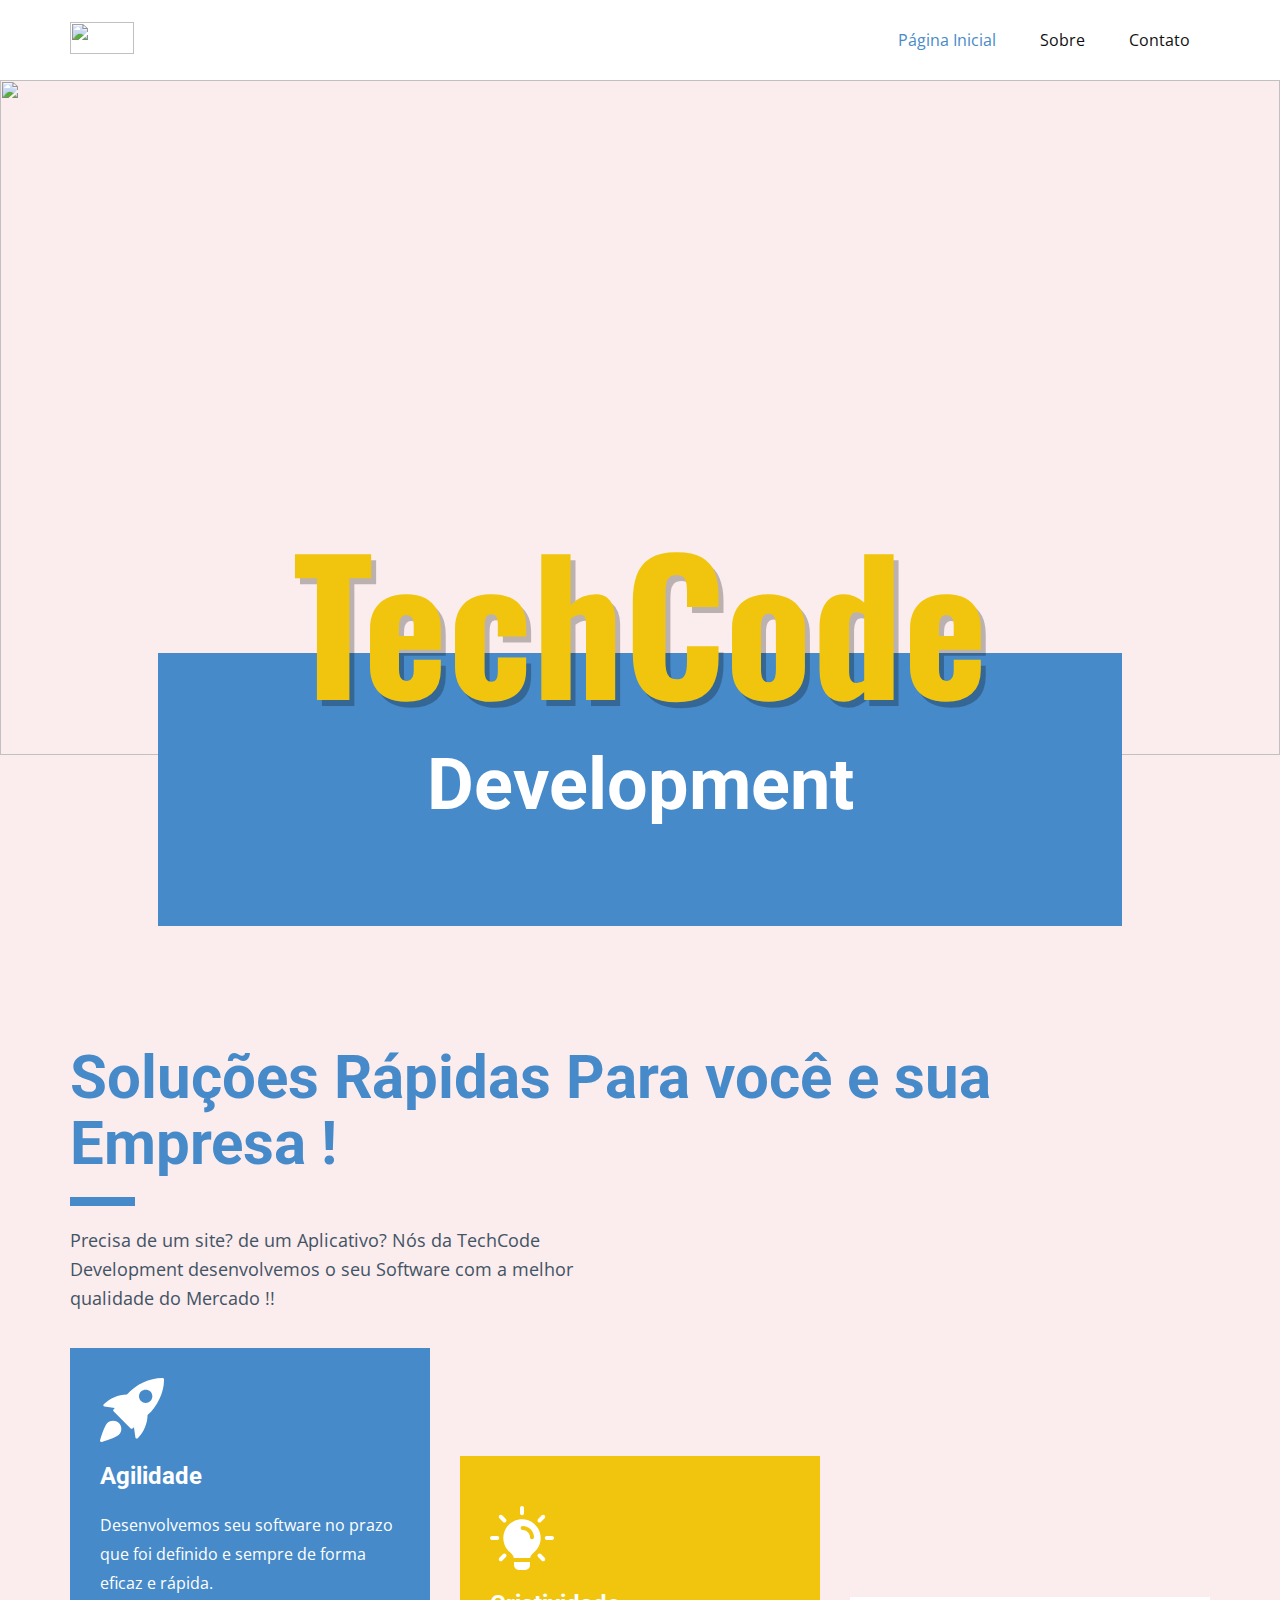
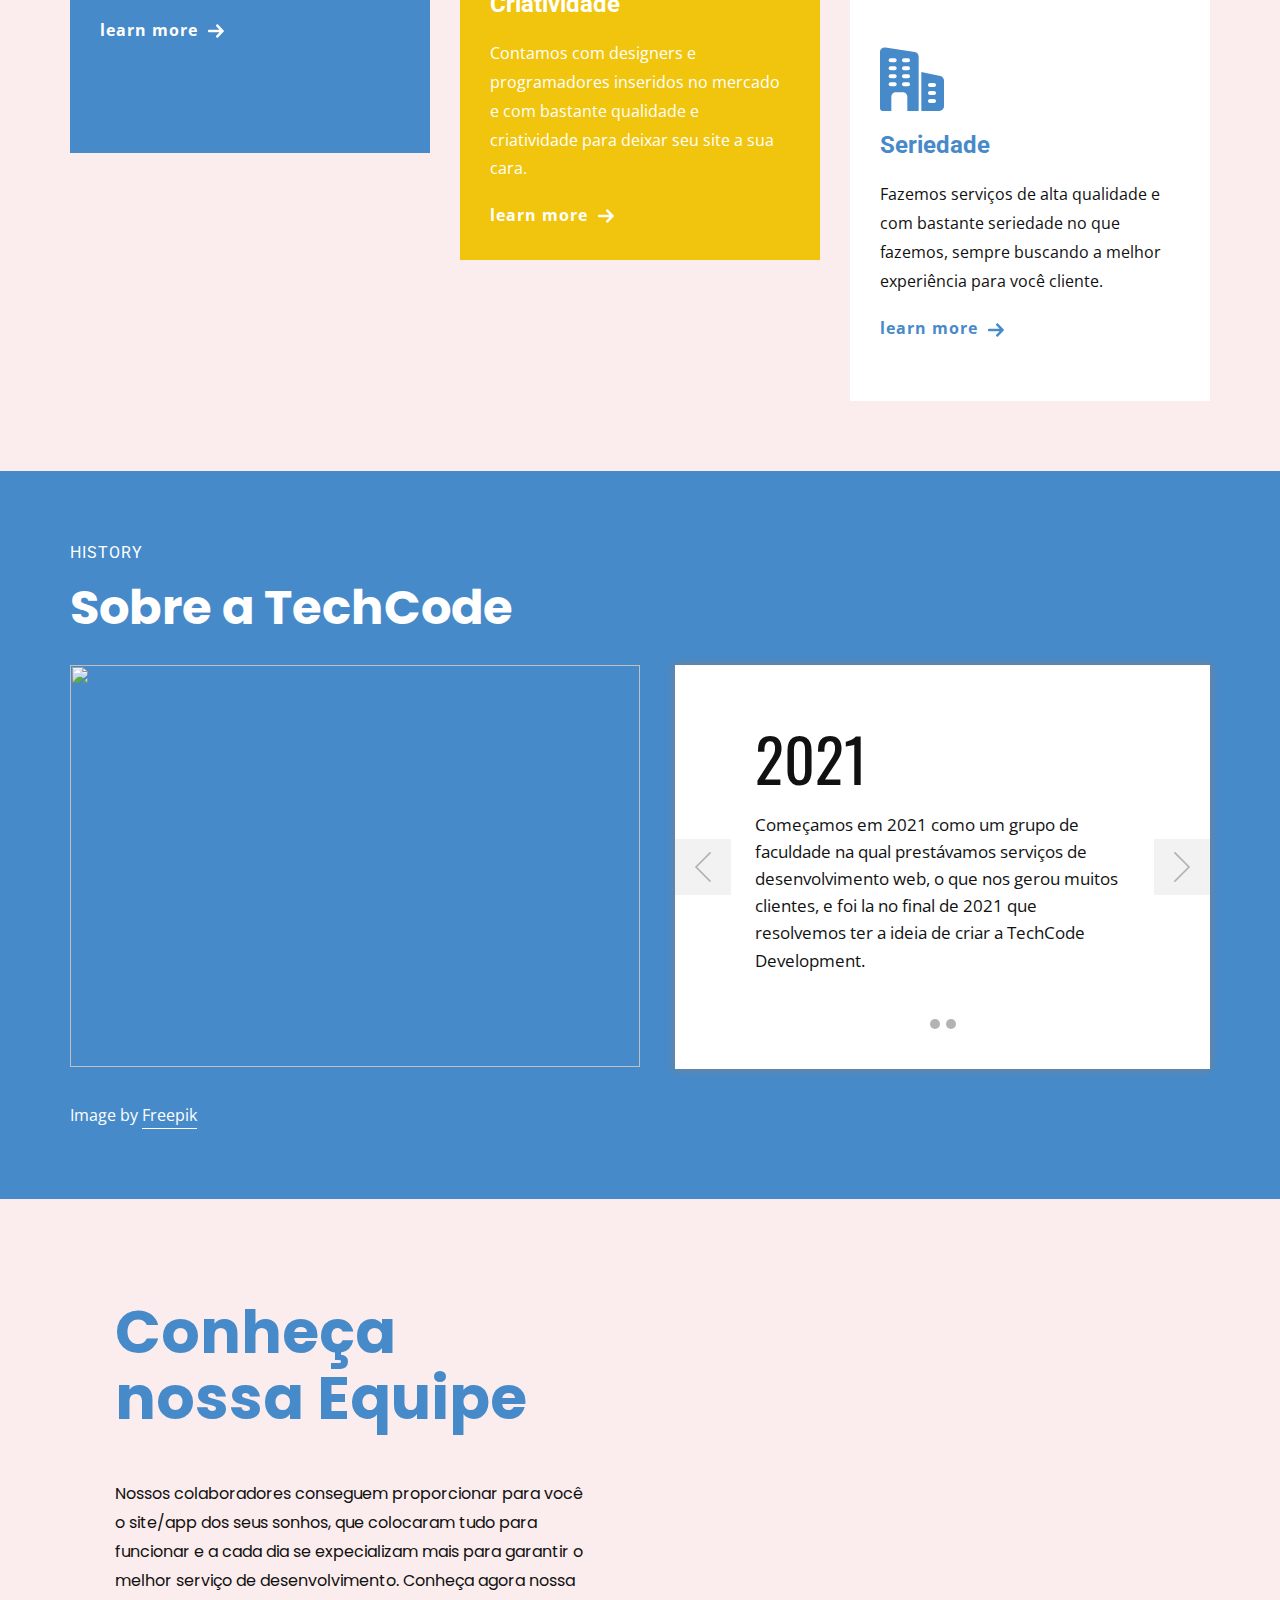
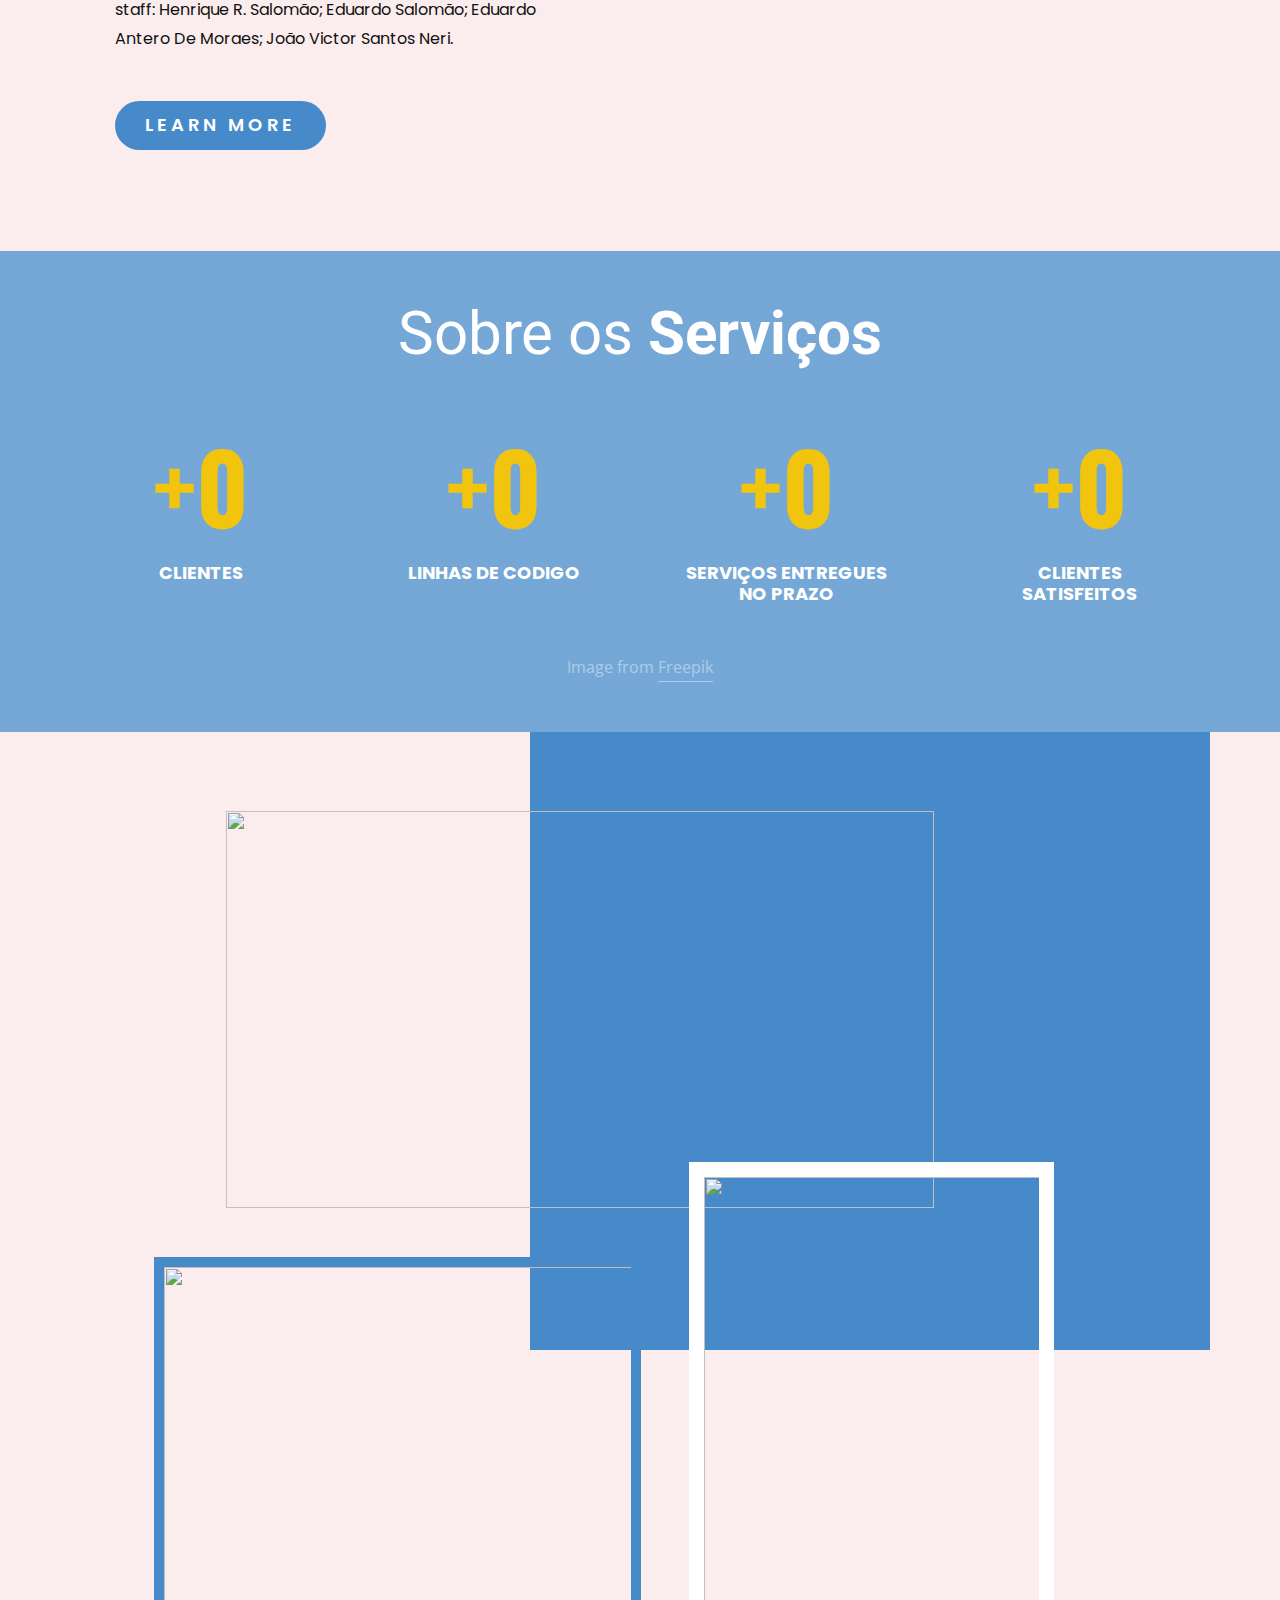
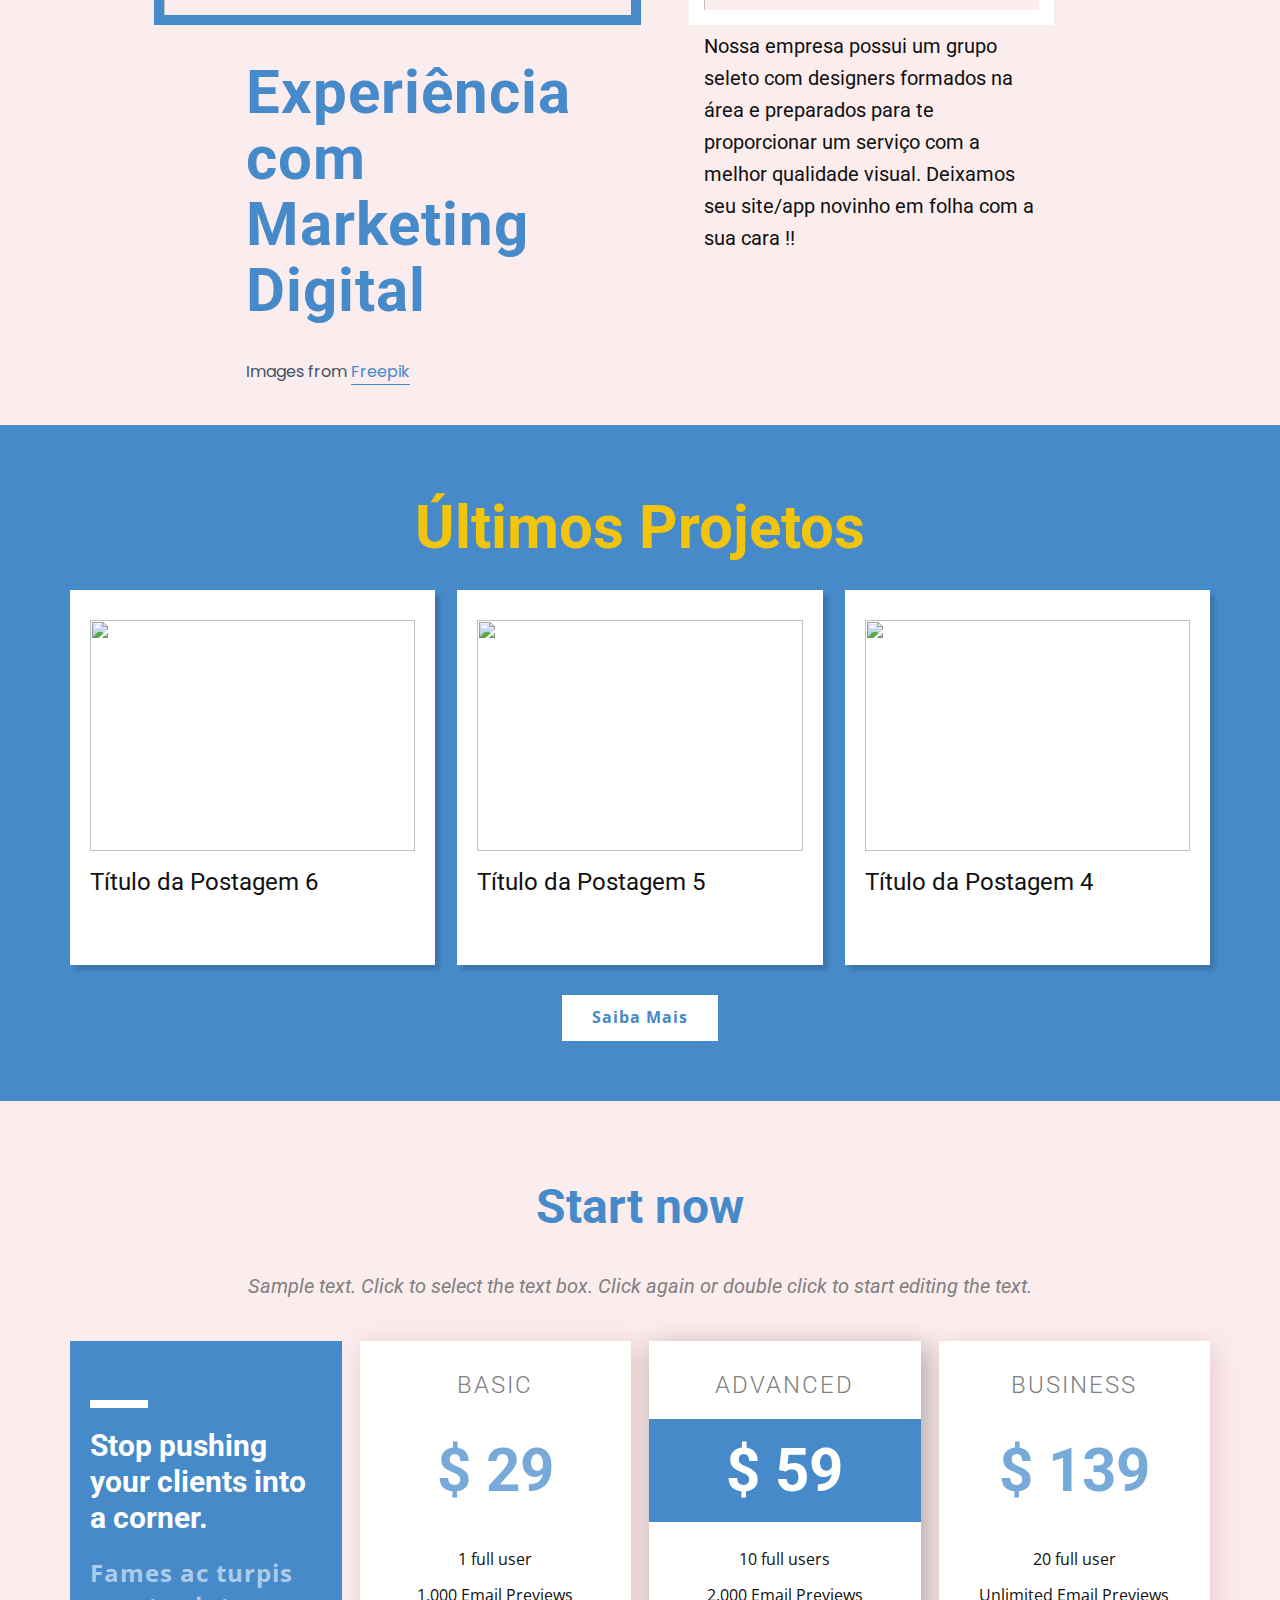
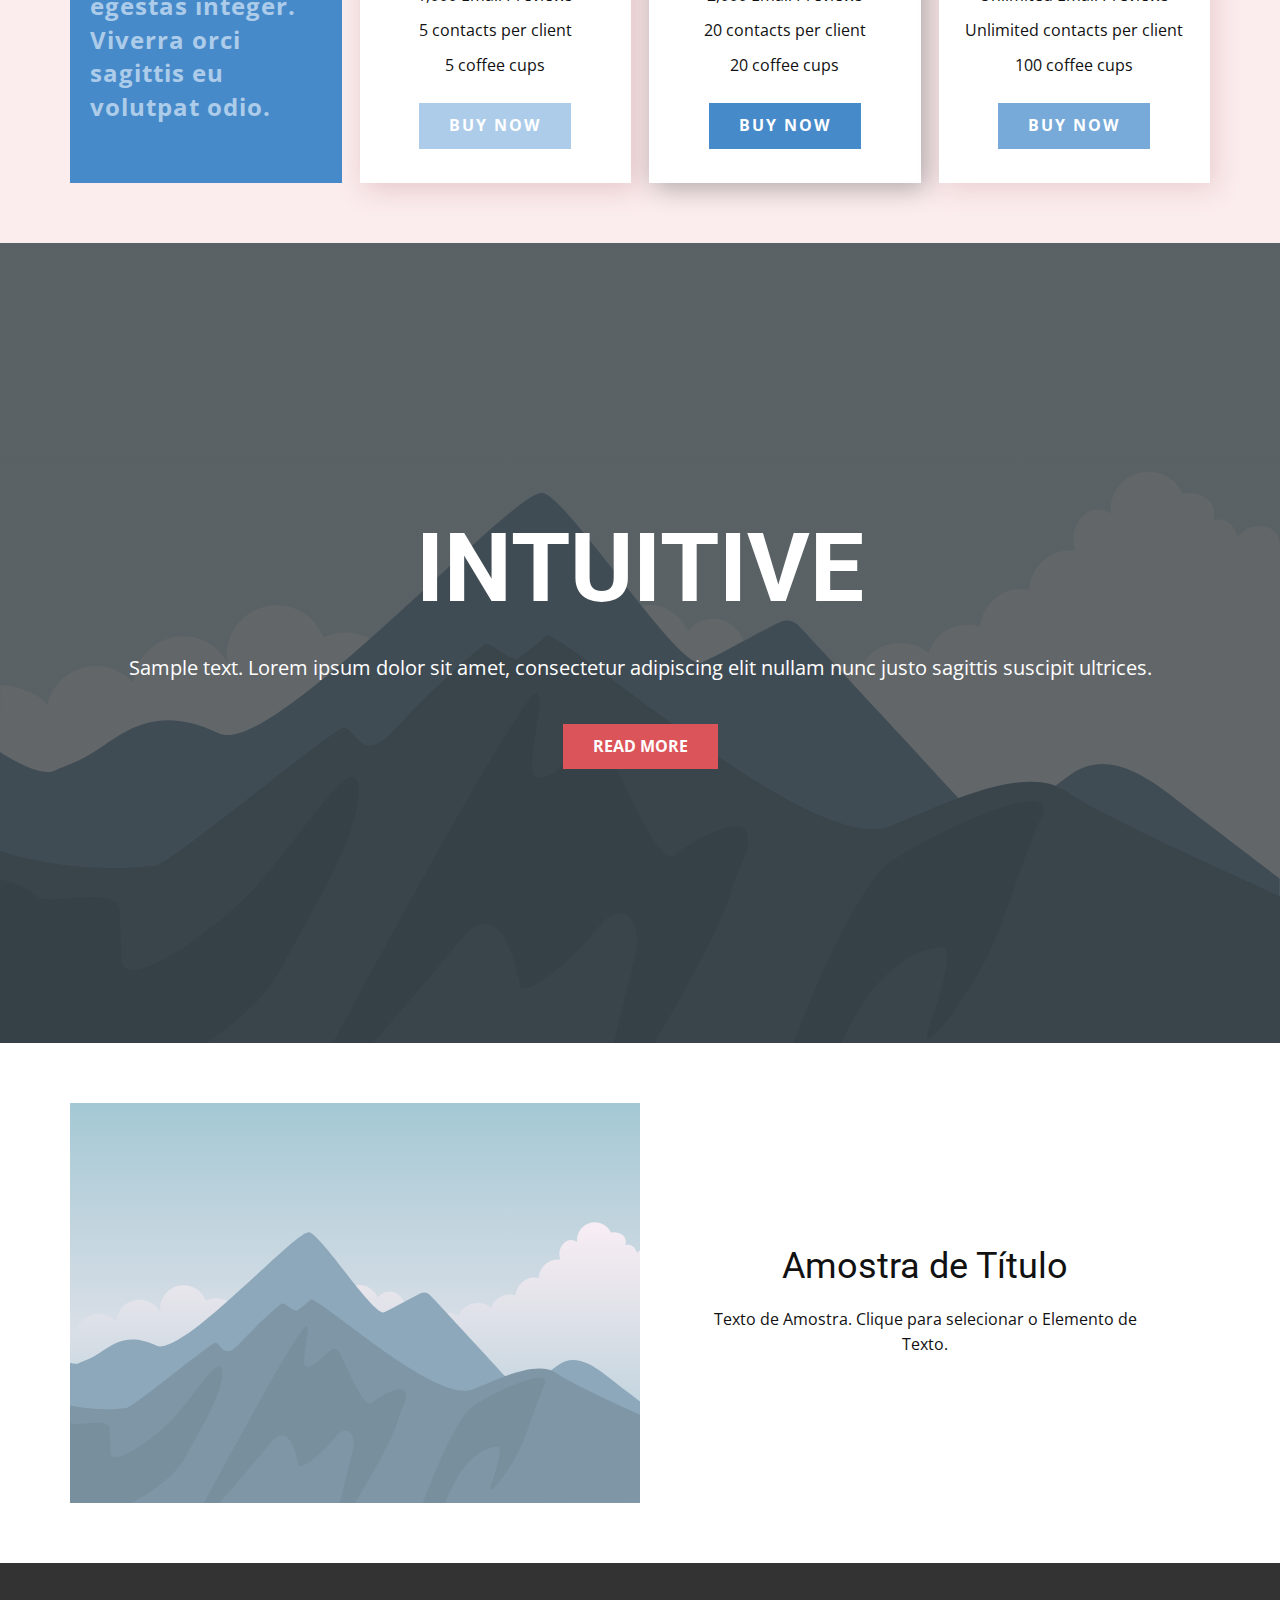
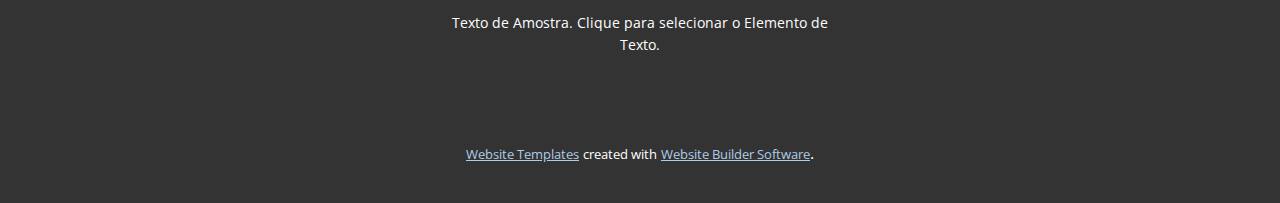
==== commit 076c9a4c: "att" ====
--- a/index.html
+++ b/index.html
@@ -36,8 +36,8 @@
   data-lang="pt">
   <header class="u-clearfix u-header u-header" id="sec-110d">
     <div class="u-clearfix u-sheet u-valign-middle u-sheet-1">
-      <a href="https://nicepage.com" class="u-image u-logo u-image-1">
-        <img src="images/default-logo.png" class="u-logo-image u-logo-image-1">
+      <a href="#" class="u-image u-logo u-image-1">
+        <img src="images/logo.png" class="u-logo-image u-logo-image-1">
       </a>
       <nav class="u-menu u-menu-dropdown u-offcanvas u-menu-1">
         <div class="menu-collapse" style="font-size: 1rem; letter-spacing: 0px;">
@@ -101,10 +101,11 @@
   </section>
   <section class="u-clearfix u-palette-2-light-3 u-section-2" id="carousel_3582">
     <div class="u-clearfix u-sheet u-valign-middle u-sheet-1">
-      <h1 class="u-text u-text-default u-text-palette-1-base u-text-1">Fresh Solutions for You</h1>
+      <h1 class="u-text u-text-default u-text-palette-1-base u-text-1">Soluções Rápidas Para você e sua Empresa !</h1>
       <div class="u-border-9 u-border-palette-1-base u-line u-line-horizontal u-line-1"></div>
-      <p class="u-text u-text-palette-1-dark-2 u-text-2">Sample text. Click to select the text box. Click again or
-        double click to start editing the text.</p>
+      <p class="u-text u-text-palette-1-dark-2 u-text-2">Precisa de um site? de um Aplicativo? Nós da TechCode Development desenvolvemos
+        o seu Software com a melhor qualidade do Mercado !!
+      </p>
       <div class="u-clearfix u-expanded-width u-gutter-30 u-layout-wrap u-layout-wrap-1">
         <div class="u-gutter-0 u-layout">
           <div class="u-layout-row">
@@ -123,10 +124,11 @@
                           d="m2.724 16.905c-1.07 1.07-2.539 5.904-2.703 6.451-.053.176-.004.367.125.497.096.096.223.147.354.147.048 0 .096-.007.144-.021.547-.164 5.381-1.633 6.451-2.703 1.205-1.205 1.205-3.166 0-4.371-1.206-1.205-3.166-1.204-4.371 0z">
                         </path>
                       </svg></span>
-                    <h4 class="u-text u-text-default u-text-3">Sample Headline</h4>
-                    <p class="u-text u-text-default u-text-4">Sample text. Click to select the text box. Click again or
-                      double click to start editing the text.</p>
-                    <a href="https://nicepage.app"
+                    <h4 class="u-text u-text-default u-text-3">Agilidade</h4>
+                    <p class="u-text u-text-default u-text-4">Desenvolvemos seu software no prazo 
+                      que foi definido e sempre de forma eficaz e rápida.
+                    </p>
+                    <a href="Sobre.html"
                       class="u-active-none u-btn u-button-style u-hover-none u-none u-text-body-alt-color u-text-hover-palette-1-light-2 u-btn-1">learn
                       more&nbsp;&nbsp;<span class="u-icon"><svg class="u-svg-content" viewBox="0 0 492.004 492.004"
                           x="0px" y="0px" style="width: 1em; height: 1em;">
@@ -187,10 +189,11 @@
                         <path d="m8.93 19.5h.07c-.02 0-.05 0-.07.01z"></path>
                         <path d="m15.05 19.5v.01c-.02-.01-.03-.01-.05-.01z"></path>
                       </svg></span>
-                    <h4 class="u-text u-text-body-alt-color u-text-default u-text-5">Sample Headline</h4>
-                    <p class="u-text u-text-body-alt-color u-text-default u-text-6">Sample text. Click to select the
-                      text box. Click again or double click to start editing the text.</p>
-                    <a href="https://nicepage.com/static-site-generator"
+                    <h4 class="u-text u-text-body-alt-color u-text-default u-text-5">Criatividade</h4>
+                    <p class="u-text u-text-body-alt-color u-text-default u-text-6">Contamos com designers e 
+                      programadores inseridos no mercado e com bastante qualidade e criatividade para deixar
+                      seu site a sua cara.</p>
+                    <a href="Sobre.html"
                       class="u-active-none u-btn u-button-style u-hover-none u-none u-text-body-alt-color u-text-hover-palette-3-light-2 u-btn-2">learn
                       more&nbsp;&nbsp;<span class="u-icon"><svg class="u-svg-content" viewBox="0 0 492.004 492.004"
                           x="0px" y="0px" id="svg-414b" style="width: 1em; height: 1em;">
@@ -230,10 +233,10 @@
                           d="m22.62 10.842-7.12-1.491v14.649h6.75c.965 0 1.75-.785 1.75-1.75v-9.698c0-.826-.563-1.529-1.38-1.71zm-2.37 10.158h-1.5c-.414 0-.75-.336-.75-.75s.336-.75.75-.75h1.5c.414 0 .75.336.75.75s-.336.75-.75.75zm0-3h-1.5c-.414 0-.75-.336-.75-.75s.336-.75.75-.75h1.5c.414 0 .75.336.75.75s-.336.75-.75.75zm0-3h-1.5c-.414 0-.75-.336-.75-.75s.336-.75.75-.75h1.5c.414 0 .75.336.75.75s-.336.75-.75.75z">
                         </path>
                       </svg></span>
-                    <h4 class="u-text u-text-default u-text-palette-1-base u-text-7">Sample Headline</h4>
-                    <p class="u-text u-text-default u-text-8">Sample text. Click to select the text box. Click again or
-                      double click to start editing the text.</p>
-                    <a href="https://nicepage.com/c/food-restaurant-html-templates"
+                    <h4 class="u-text u-text-default u-text-palette-1-base u-text-7">Seriedade</h4>
+                    <p class="u-text u-text-default u-text-8">Fazemos serviços de alta qualidade e com bastante seriedade
+                      no que fazemos, sempre buscando a melhor experiência para você cliente.</p>
+                    <a href="Sobre.html"
                       class="u-active-none u-btn u-button-style u-hover-none u-none u-text-hover-palette-1-light-1 u-text-palette-1-base u-btn-3">learn
                       more&nbsp;&nbsp;<span class="u-icon"><svg class="u-svg-content" viewBox="0 0 492.004 492.004"
                           x="0px" y="0px" id="svg-414b" style="width: 1em; height: 1em;">
@@ -258,7 +261,7 @@
   <section class="u-clearfix u-palette-1-base u-section-3" id="carousel_dbef">
     <div class="u-clearfix u-sheet u-valign-middle-md u-valign-middle-sm u-valign-middle-xs u-sheet-1">
       <h6 class="u-text u-text-default u-text-1">history</h6>
-      <h1 class="u-text u-text-default u-text-2">About Company</h1>
+      <h1 class="u-text u-text-default u-text-2">Sobre a TechCode</h1>
       <img src="images/fd-min.jpg" alt=""
         class="u-expanded-width-md u-expanded-width-sm u-expanded-width-xs u-image u-image-default u-image-1"
         data-image-width="1159" data-image-height="800">
@@ -273,19 +276,22 @@
         <div class="u-carousel-inner" role="listbox">
           <div class="u-active u-align-left u-carousel-item u-container-style u-slide u-white u-carousel-item-1">
             <div class="u-container-layout u-container-layout-1">
-              <h2 class="u-custom-font u-font-oswald u-text u-text-default u-text-3">2011</h2>
-              <p class="u-large-text u-text u-text-default u-text-variant u-text-4">Lorem ipsum dolor sit amet,
-                consectetur adipiscing elit, sed do eiusmod tempor incididunt ut labore et dolore magna aliqua. Ut enim
-                ad minim veniam, quis nostrud exercitation ullamco laboris nisi ut aliquip ex ea commodo consequat.</p>
+              <h2 class="u-custom-font u-font-oswald u-text u-text-default u-text-3">2021</h2>
+              <p class="u-large-text u-text u-text-default u-text-variant u-text-4">Começamos em 2021 como um
+                grupo de faculdade na qual prestávamos serviços de desenvolvimento web, o que nos gerou muitos
+                clientes, e foi la no final de 2021 que resolvemos ter a ideia de criar a TechCode Development. 
+              </p>
             </div>
           </div>
           <div
             class="u-align-left u-carousel-item u-container-style u-expanded-width-xl u-slide u-white u-carousel-item-2">
             <div class="u-container-layout u-container-layout-2">
-              <h2 class="u-custom-font u-font-oswald u-text u-text-default u-text-5">2008</h2>
-              <p class="u-large-text u-text u-text-default u-text-variant u-text-6">Lorem ipsum dolor sit amet,
-                consectetur adipiscing elit, sed do eiusmod tempor incididunt ut labore et dolore magna aliqua. Ut enim
-                ad minim veniam, quis nostrud exercitation ullamco laboris nisi ut aliquip ex ea commodo consequat.</p>
+              <h2 class="u-custom-font u-font-oswald u-text u-text-default u-text-5">2022</h2>
+              <p class="u-large-text u-text u-text-default u-text-variant u-text-6">E foi aqui no ano de 2022 que a 
+                TechCode Development abriu suas portas para mundo, trabalhando nessa área do desenvolvimento web e 
+                agora com uma novidade, pois também estamos agora na área de desenvolvimento Mobile e buscando cada vez
+                mais expandir e garantir um melhor serviço.
+              </p>
             </div>
           </div>
         </div>
@@ -338,33 +344,29 @@
               <div class="u-layout-col">
                 <div class="u-align-left u-container-style u-layout-cell u-left-cell u-size-60 u-layout-cell-1">
                   <div class="u-container-layout u-valign-middle u-container-layout-1">
-                    <h2 class="u-custom-font u-text u-text-palette-1-base u-text-1">Meet our creative team</h2>
-                    <p class="u-text u-text-2"> Our team can create a modern online presence utilizing your branding and
-                      color scheme to capture client interests and meet current best practices. In voluptate velit esse
-                      cillum dolore eu fugiat nulla pariatur. Excepteur sint occaecat cupidatat non proident, sunt in
-                      culpa qui officia deserunt mollit anim id est laborum.</p>
-                    <p class="u-custom-font u-text u-text-default u-text-palette-1-dark-2 u-text-3">Images from <a
-                        href="https://www.freepik.com/photos/business"
-                        class="u-border-1 u-border-palette-1-base u-btn u-button-style u-none u-text-palette-1-base u-btn-1">Freepik</a>
+                    <h2 class="u-custom-font u-text u-text-palette-1-base u-text-1">Conheça nossa Equipe</h2>
+                    <p class="u-text u-text-2">Nossos colaboradores conseguem proporcionar para você o site/app dos seus sonhos, que colocaram tudo para funcionar e a cada dia se expecializam
+                      mais para garantir o melhor serviço de desenvolvimento. Conheça agora nossa staff: Henrique R. Salomão; Eduardo Salomão;
+                      Eduardo Antero De Moraes; João Victor Santos Neri.
                     </p>
-                    <a href="https://nicepage.com/templates"
+                    <a href="#"
                       class="u-btn u-btn-round u-button-style u-custom-font u-hover-palette-1-dark-1 u-palette-1-base u-radius-50 u-btn-2">learn
                       more</a>
                   </div>
                 </div>
               </div>
             </div>
-            <div class="u-size-30 u-size-60-md">
+            <!-- <div class="u-size-30 u-size-60-md">
               <div class="u-layout-col">
                 <div class="u-size-30">
                   <div class="u-layout-row">
-                    <div class="u-align-center u-container-style u-layout-cell u-size-30 u-layout-cell-2" src="">
+                    <div class="u-align-center u-container-style u-layout-cell u-size-30 u-layout-cell-2" src="images/eduardosalo.png">
                       <div class="u-container-layout u-valign-middle u-container-layout-2">
                         <div class="u-expand-resize u-image u-image-circle u-image-1"></div>
                       </div>
                     </div>
                     <div class="u-align-center u-container-style u-layout-cell u-right-cell u-size-30 u-layout-cell-3"
-                      src="">
+                      src="images/fsr.jpg">
                       <div class="u-container-layout u-valign-middle u-container-layout-3">
                         <div class="u-expand-resize u-image u-image-circle u-image-2"></div>
                       </div>
@@ -373,13 +375,13 @@
                 </div>
                 <div class="u-size-30">
                   <div class="u-layout-row">
-                    <div class="u-align-center u-container-style u-layout-cell u-size-30 u-layout-cell-4" src="">
+                    <div class="u-align-center u-container-style u-layout-cell u-size-30 u-layout-cell-4" src="images/gggg.jpg">
                       <div class="u-container-layout u-valign-middle u-container-layout-4">
                         <div class="u-expand-resize u-image u-image-circle u-image-3"></div>
                       </div>
                     </div>
                     <div class="u-align-center u-container-style u-layout-cell u-right-cell u-size-30 u-layout-cell-5"
-                      src="">
+                      src="images/gf.jpg">
                       <div class="u-container-layout u-valign-middle u-container-layout-5">
                         <div class="u-expand-resize u-image u-image-circle u-image-4"></div>
                       </div>
@@ -387,7 +389,7 @@
                   </div>
                 </div>
               </div>
-            </div>
+            </div> -->
           </div>
         </div>
       </div>
@@ -396,37 +398,37 @@
   <section class="u-align-center u-clearfix u-image u-shading u-section-5" id="carousel_0631" data-image-width="1980"
     data-image-height="1320">
     <div class="u-clearfix u-sheet u-valign-middle u-sheet-1">
-      <h2 class="u-text u-text-default u-text-1">About <b>Studio</b>
+      <h2 class="u-text u-text-default u-text-1">Sobre os <b>Serviços</b>
       </h2>
       <div class="u-expanded-width u-list u-list-1">
         <div class="u-repeater u-repeater-1">
           <div class="u-align-center u-container-style u-list-item u-repeater-item">
             <div class="u-container-layout u-similar-container u-valign-top u-container-layout-1">
               <h3 class="u-custom-font u-font-oswald u-text u-text-palette-3-base u-text-2"
-                data-animation-name="counter" data-animation-event="scroll" data-animation-duration="3000">120</h3>
-              <h6 class="u-custom-font u-text u-text-default u-text-3">Terabytes of files</h6>
+                data-animation-name="counter" data-animation-event="scroll" data-animation-duration="3000">+200</h3>
+              <h6 class="u-custom-font u-text u-text-default u-text-3">clientes</h6>
             </div>
           </div>
           <div class="u-align-center u-container-style u-list-item u-repeater-item">
             <div class="u-container-layout u-similar-container u-valign-top u-container-layout-2">
               <h3 class="u-custom-font u-font-oswald u-text u-text-palette-3-base u-text-4"
-                data-animation-name="counter" data-animation-event="scroll" data-animation-duration="3000">90</h3>
-              <h6 class="u-custom-font u-text u-text-default u-text-5">Lines of CSS code</h6>
+                data-animation-name="counter" data-animation-event="scroll" data-animation-duration="3000">+900</h3>
+              <h6 class="u-custom-font u-text u-text-default u-text-5">linhas de codigo</h6>
             </div>
           </div>
           <div class="u-align-center u-container-style u-list-item u-repeater-item">
             <div class="u-container-layout u-similar-container u-valign-top u-container-layout-3">
               <h3 class="u-custom-font u-font-oswald u-text u-text-palette-3-base u-text-6"
-                data-animation-name="counter" data-animation-event="scroll" data-animation-duration="3000">50<br>
+                data-animation-name="counter" data-animation-event="scroll" data-animation-duration="3000">+200<br>
               </h3>
-              <h6 class="u-custom-font u-text u-text-default u-text-7">Cups of coffee cups</h6>
+              <h6 class="u-custom-font u-text u-text-default u-text-7">serviços entregues no prazo</h6>
             </div>
           </div>
           <div class="u-align-center u-container-style u-list-item u-repeater-item">
             <div class="u-container-layout u-similar-container u-valign-top u-container-layout-4">
               <h3 class="u-custom-font u-font-oswald u-text u-text-palette-3-base u-text-8"
-                data-animation-name="counter" data-animation-event="scroll" data-animation-duration="3000">100</h3>
-              <h6 class="u-custom-font u-text u-text-default u-text-9">Happy clients</h6>
+                data-animation-name="counter" data-animation-event="scroll" data-animation-duration="3000">+200</h3>
+              <h6 class="u-custom-font u-text u-text-default u-text-9">clientes satisfeitos</h6>
             </div>
           </div>
         </div>
@@ -459,7 +461,7 @@
                     <img class="u-border-10 u-border-palette-1-base u-expanded-width-xs u-image u-image-2"
                       src="images/204b0d19-f685-45fb-a063-b2e84214b472.jpg" data-image-width="900"
                       data-image-height="833">
-                    <h2 class="u-text u-text-palette-1-base u-text-1">Digital Experience Marketing</h2>
+                    <h2 class="u-text u-text-palette-1-base u-text-1">Experiência com Marketing Digital</h2>
                     <p class="u-align-center u-custom-font u-text u-text-default u-text-palette-1-dark-2 u-text-2">
                       Images from <a href="https://www.freepik.com/photos/business"
                         class="u-border-1 u-border-palette-1-base u-btn u-button-style u-none u-text-palette-1-base u-btn-1">Freepik</a>
@@ -470,10 +472,10 @@
                   <div class="u-container-layout u-valign-top-sm u-valign-top-xs u-container-layout-3">
                     <img class="u-border-15 u-border-white u-image u-image-3" src="images/paper-analysis_1098-15678.jpg"
                       data-image-width="626" data-image-height="417">
-                    <p class="u-custom-font u-heading-font u-text u-text-3">Ut enim ad minim veniam, quis nostrud
-                      exercitation ullamco laboris nisi ut aliquip ex ea commodo consequat. Duis aute irure dolor in
-                      reprehenderit in voluptate velit esse cillum dolore eu fugiat nulla pariatur. Excepteur sint
-                      occaecat cupidatat non proident.</p>
+                    <p class="u-custom-font u-heading-font u-text u-text-3">Nossa empresa possui um grupo seleto com 
+                      designers formados na área e preparados para te proporcionar um serviço com a melhor qualidade 
+                      visual. Deixamos seu site/app novinho em folha com a sua cara !!
+                    </p>
                   </div>
                 </div>
               </div>
@@ -485,7 +487,7 @@
   </section>
   <section class="u-align-center u-clearfix u-palette-1-base u-section-7" id="carousel_a314">
     <div class="u-clearfix u-sheet u-sheet-1">
-      <h2 class="u-text u-text-palette-3-base u-text-1">Latest Projects</h2>
+      <h2 class="u-text u-text-palette-3-base u-text-1">Últimos Projetos</h2>
       <!--blog-->
       <!--blog_options_json-->
       <!--{"type":"Recent","source":"","tags":"","count":""}-->
@@ -508,21 +510,6 @@
                   <!--blog_post_header_content-->Título da Postagem 6
                   <!--/blog_post_header_content--></a>
               </h4>
-              <!--/blog_post_header-->
-              <!--blog_post_metadata-->
-              <div class="u-blog-control u-metadata u-text-grey-30 u-metadata-1">
-                <!--blog_post_metadata_date-->
-                <span class="u-meta-date u-meta-icon">
-                  <!--blog_post_metadata_date_content-->Wed Sep 21 2022
-                  <!--/blog_post_metadata_date_content--></span>
-                <!--/blog_post_metadata_date-->
-                <!--blog_post_metadata_comments-->
-                <span class="u-meta-comments u-meta-icon">
-                  <!--blog_post_metadata_comments_content-->Comments (0)
-                  <!--/blog_post_metadata_comments_content--></span>
-                <!--/blog_post_metadata_comments-->
-              </div>
-              <!--/blog_post_metadata-->
             </div>
           </div>
           <!--/blog_post-->
@@ -542,21 +529,6 @@
                   <!--blog_post_header_content-->Título da Postagem 5
                   <!--/blog_post_header_content--></a>
               </h4>
-              <!--/blog_post_header-->
-              <!--blog_post_metadata-->
-              <div class="u-blog-control u-metadata u-text-grey-30 u-metadata-2">
-                <!--blog_post_metadata_date-->
-                <span class="u-meta-date u-meta-icon">
-                  <!--blog_post_metadata_date_content-->Wed Sep 21 2022
-                  <!--/blog_post_metadata_date_content--></span>
-                <!--/blog_post_metadata_date-->
-                <!--blog_post_metadata_comments-->
-                <span class="u-meta-comments u-meta-icon">
-                  <!--blog_post_metadata_comments_content-->Comments (0)
-                  <!--/blog_post_metadata_comments_content--></span>
-                <!--/blog_post_metadata_comments-->
-              </div>
-              <!--/blog_post_metadata-->
             </div>
           </div>
           <!--/blog_post-->
@@ -576,32 +548,14 @@
                   <!--blog_post_header_content-->Título da Postagem 4
                   <!--/blog_post_header_content--></a>
               </h4>
-              <!--/blog_post_header-->
-              <!--blog_post_metadata-->
-              <div class="u-blog-control u-metadata u-text-grey-30 u-metadata-3">
-                <!--blog_post_metadata_date-->
-                <span class="u-meta-date u-meta-icon">
-                  <!--blog_post_metadata_date_content-->Wed Sep 21 2022
-                  <!--/blog_post_metadata_date_content--></span>
-                <!--/blog_post_metadata_date-->
-                <!--blog_post_metadata_comments-->
-                <span class="u-meta-comments u-meta-icon">
-                  <!--blog_post_metadata_comments_content-->Comments (0)
-                  <!--/blog_post_metadata_comments_content--></span>
-                <!--/blog_post_metadata_comments-->
-              </div>
-              <!--/blog_post_metadata-->
             </div>
           </div>
           <!--/blog_post-->
         </div>
       </div>
       <!--/blog-->
-      <p class="u-text u-text-default u-text-5">Image by <a href="https://www.freepik.com/psd/mockup"
-          class="u-border-1 u-border-white u-btn u-button-style u-none u-text-body-alt-color u-btn-1">Freepik</a>
-      </p>
-      <a href="https://nicepage.com/pt/modelos-joomla"
-        class="u-btn u-button-style u-hover-palette-1-light-1 u-text-palette-1-base u-white u-btn-2">learn more</a>
+      <a href="Sobre.html"
+        class="u-btn u-button-style u-hover-palette-1-light-1 u-text-palette-1-base u-white u-btn-2">Saiba Mais</a>
     </div>
   </section>
   <section class="u-align-center u-clearfix u-palette-2-light-3 u-section-8" id="carousel_9ea7">
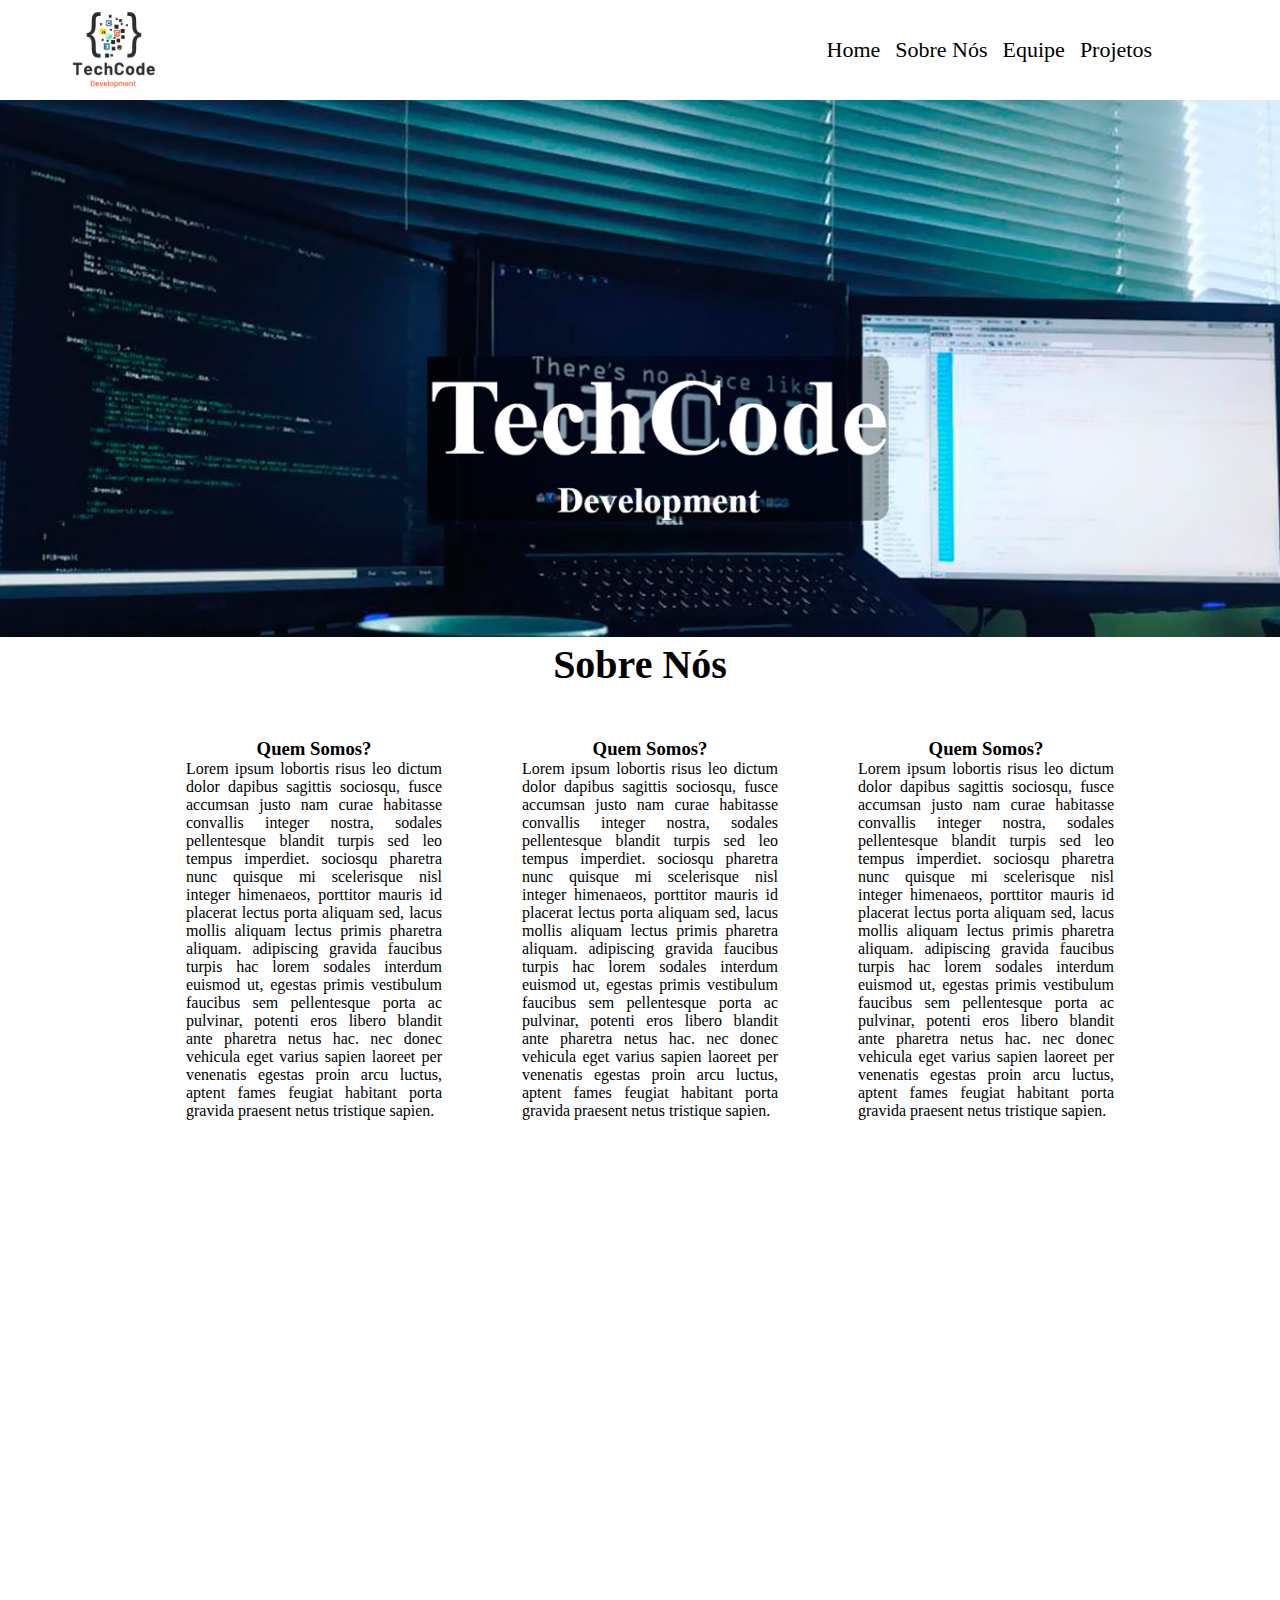
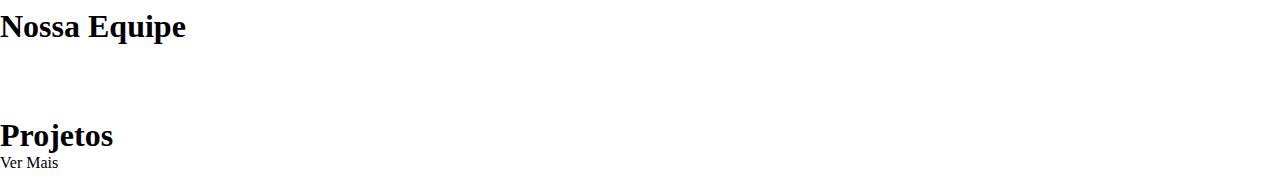
==== commit 73eba6a1: "att- vieira" ====
--- a/index.html
+++ b/index.html
@@ -1,688 +1,99 @@
 <!DOCTYPE html>
-<html style="font-size: 16px;" lang="pt">
+<html lang="pt-br">
 
 <head>
-  <meta name="viewport" content="width=device-width, initial-scale=1.0">
-  <meta charset="utf-8">
-  <meta name="keywords"
-    content="Creative, Design Studio, Fresh Solutions for You, About Company, 2011, 2008, Meet our creative team, About Studio, Digital Experience Marketing, Latest Projects, Start now, $ 29, $ 59, $ 139, INTUITIVE">
-  <meta name="description" content="">
-  <title>TechCode-Development</title>
-  <link rel="stylesheet" href="css/nicepage.css" media="screen">
-  <link rel="stylesheet" href="css/Página-Inicial.css" media="screen">
-  <script class="u-script" type="text/javascript" src="js/jquery.js" defer=""></script>
-  <script class="u-script" type="text/javascript" src="js/nicepage.js" defer=""></script>
-  <meta name="generator" content="Nicepage 4.18.5, nicepage.com">
-  <link id="u-theme-google-font" rel="stylesheet"
-    href="https://fonts.googleapis.com/css?family=Roboto:100,100i,300,300i,400,400i,500,500i,700,700i,900,900i|Open+Sans:300,300i,400,400i,500,500i,600,600i,700,700i,800,800i">
-  <link id="u-page-google-font" rel="stylesheet"
-    href="https://fonts.googleapis.com/css?family=Oswald:200,300,400,500,600,700|Poppins:100,100i,200,200i,300,300i,400,400i,500,500i,600,600i,700,700i,800,800i,900,900i">
-
-
-  <script type="application/ld+json">
-    {
-      "@context": "http://schema.org",
-      "@type": "Organization",
-      "name": "",
-      "logo": "images/default-logo.png"
-    }
-  </script>
-  <meta name="theme-color" content="#478ac9">
-  <meta property="og:title" content="Página Inicial">
-  <meta property="og:type" content="website">
+    <meta charset="UTF-8">
+    <meta http-equiv="X-UA-Compatible" content="IE=edge">
+    <meta name="viewport" content="width=device-width, initial-scale=1.0">
+    <title>TechCode Development</title>
+    <link rel="stylesheet" href="css/style.css">
+    <link rel="icon" href="images/favicon.png">
 </head>
 
-<body data-home-page="Página-Inicial.html" data-home-page-title="Página Inicial" class="u-body u-xl-mode"
-  data-lang="pt">
-  <header class="u-clearfix u-header u-header" id="sec-110d">
-    <div class="u-clearfix u-sheet u-valign-middle u-sheet-1">
-      <a href="#" class="u-image u-logo u-image-1">
-        <img src="images/logo.png" class="u-logo-image u-logo-image-1">
-      </a>
-      <nav class="u-menu u-menu-dropdown u-offcanvas u-menu-1">
-        <div class="menu-collapse" style="font-size: 1rem; letter-spacing: 0px;">
-          <a class="u-button-style u-custom-left-right-menu-spacing u-custom-padding-bottom u-custom-top-bottom-menu-spacing u-nav-link u-text-active-palette-1-base u-text-hover-palette-2-base"
-            href="#">
-            <svg class="u-svg-link" viewBox="0 0 24 24">
-              <use xmlns:xlink="http://www.w3.org/1999/xlink" xlink:href="#menu-hamburger"></use>
-            </svg>
-            <svg class="u-svg-content" version="1.1" id="menu-hamburger" viewBox="0 0 16 16" x="0px" y="0px"
-              xmlns:xlink="http://www.w3.org/1999/xlink" xmlns="http://www.w3.org/2000/svg">
-              <g>
-                <rect y="1" width="16" height="2"></rect>
-                <rect y="7" width="16" height="2"></rect>
-                <rect y="13" width="16" height="2"></rect>
-              </g>
-            </svg>
-          </a>
-        </div>
-        <div class="u-nav-container">
-          <ul class="u-nav u-unstyled u-nav-1">
-            <li class="u-nav-item"><a class="u-button-style u-nav-link u-text-active-palette-1-base u-text-hover-palette-2-base" href="index.html" style="padding: 10px 20px;">Página Inicial</a>
-            </li>
-            <li class="u-nav-item"><a
-                class="u-button-style u-nav-link u-text-active-palette-1-base u-text-hover-palette-2-base"
-                href="Sobre.html" style="padding: 10px 20px;">Sobre</a>
-            </li>
-            <li class="u-nav-item"><a
-                class="u-button-style u-nav-link u-text-active-palette-1-base u-text-hover-palette-2-base"
-                href="Contato.html" style="padding: 10px 20px;">Contato</a>
-            </li>
-          </ul>
-        </div>
-        <div class="u-nav-container-collapse">
-          <div class="u-black u-container-style u-inner-container-layout u-opacity u-opacity-95 u-sidenav">
-            <div class="u-inner-container-layout u-sidenav-overflow">
-              <div class="u-menu-close"></div>
-              <ul class="u-align-center u-nav u-popupmenu-items u-unstyled u-nav-2">
-                <li class="u-nav-item"><a class="u-button-style u-nav-link" href="index.html">Página
-                    Inicial</a>
-                </li>
-                <li class="u-nav-item"><a class="u-button-style u-nav-link" href="Sobre.html">Sobre</a>
-                </li>
-                <li class="u-nav-item"><a class="u-button-style u-nav-link" href="Contato.html">Contato</a>
-                </li>
-              </ul>
+<body>
+    <header>
+        <nav>
+            <img src="images\logo.png" id="logo" alt="">
+            <div id="menu">
+                <a class="padding">Home</a>
+                <a class="padding">Sobre Nós</a>
+                <a class="padding">Equipe</a>
+                <a class="padding">Projetos</a>
             </div>
-          </div>
-          <div class="u-black u-menu-overlay u-opacity u-opacity-70"></div>
-        </div>
-      </nav>
-    </div>
-  </header>
-  <section class="u-align-center u-clearfix u-palette-2-light-3 u-section-1" id="carousel_deac">
-    <img class="u-expand-resize u-expanded-width u-image u-image-1" src="images/dawq-min.jpg">
-    <div class="u-align-center u-container-style u-group u-palette-1-base u-group-1">
-      <div class="u-container-layout u-container-layout-1">
-        <h1 class="u-custom-font u-font-oswald u-text u-text-palette-3-base u-text-1">TechCode</h1>
-        <h2 class="u-text u-text-2">Development</h2>
-      </div>
-    </div>
-  </section>
-  <section class="u-clearfix u-palette-2-light-3 u-section-2" id="carousel_3582">
-    <div class="u-clearfix u-sheet u-valign-middle u-sheet-1">
-      <h1 class="u-text u-text-default u-text-palette-1-base u-text-1">Soluções Rápidas Para você e sua Empresa !</h1>
-      <div class="u-border-9 u-border-palette-1-base u-line u-line-horizontal u-line-1"></div>
-      <p class="u-text u-text-palette-1-dark-2 u-text-2">Precisa de um site? de um Aplicativo? Nós da TechCode Development desenvolvemos
-        o seu Software com a melhor qualidade do Mercado !!
-      </p>
-      <div class="u-clearfix u-expanded-width u-gutter-30 u-layout-wrap u-layout-wrap-1">
-        <div class="u-gutter-0 u-layout">
-          <div class="u-layout-row">
-            <div class="u-size-20 u-size-30-md">
-              <div class="u-layout-col">
-                <div class="u-container-style u-layout-cell u-left-cell u-palette-1-base u-size-30 u-layout-cell-1">
-                  <div class="u-container-layout u-valign-top u-container-layout-1"><span
-                      class="u-icon u-icon-circle u-text-white u-icon-1"><svg class="u-svg-link"
-                        preserveAspectRatio="xMidYMin slice" viewBox="0 0 24 24">
-                        <use xmlns:xlink="http://www.w3.org/1999/xlink" xlink:href="#svg-5ec9"></use>
-                      </svg><svg class="u-svg-content" viewBox="0 0 24 24" id="svg-5ec9">
-                        <path
-                          d="m23.508.003c-4.685-.084-10.028 2.365-13.41 6.164-3.232.061-6.379 1.386-8.696 3.703-.135.133-.183.332-.124.512.06.181.216.312.404.339l3.854.552-.476.533c-.177.198-.168.499.02.687l6.427 6.427c.097.097.225.146.354.146.119 0 .238-.042.333-.127l.533-.476.552 3.854c.027.188.175.326.354.386.046.015.094.022.143.022.142 0 .287-.062.387-.161 2.285-2.285 3.61-5.432 3.671-8.664 3.803-3.389 6.272-8.73 6.163-13.409-.007-.266-.222-.481-.489-.488zm-4.608 8.632c-.487.487-1.127.731-1.768.731s-1.281-.244-1.768-.731c-.974-.975-.974-2.561 0-3.536.975-.975 2.561-.975 3.536 0s.975 2.562 0 3.536z">
-                        </path>
-                        <path
-                          d="m2.724 16.905c-1.07 1.07-2.539 5.904-2.703 6.451-.053.176-.004.367.125.497.096.096.223.147.354.147.048 0 .096-.007.144-.021.547-.164 5.381-1.633 6.451-2.703 1.205-1.205 1.205-3.166 0-4.371-1.206-1.205-3.166-1.204-4.371 0z">
-                        </path>
-                      </svg></span>
-                    <h4 class="u-text u-text-default u-text-3">Agilidade</h4>
-                    <p class="u-text u-text-default u-text-4">Desenvolvemos seu software no prazo 
-                      que foi definido e sempre de forma eficaz e rápida.
-                    </p>
-                    <a href="Sobre.html"
-                      class="u-active-none u-btn u-button-style u-hover-none u-none u-text-body-alt-color u-text-hover-palette-1-light-2 u-btn-1">learn
-                      more&nbsp;&nbsp;<span class="u-icon"><svg class="u-svg-content" viewBox="0 0 492.004 492.004"
-                          x="0px" y="0px" style="width: 1em; height: 1em;">
-                          <g>
-                            <g>
-                              <path
-                                d="M484.14,226.886L306.46,49.202c-5.072-5.072-11.832-7.856-19.04-7.856c-7.216,0-13.972,2.788-19.044,7.856l-16.132,16.136    c-5.068,5.064-7.86,11.828-7.86,19.04c0,7.208,2.792,14.2,7.86,19.264L355.9,207.526H26.58C11.732,207.526,0,219.15,0,234.002    v22.812c0,14.852,11.732,27.648,26.58,27.648h330.496L252.248,388.926c-5.068,5.072-7.86,11.652-7.86,18.864    c0,7.204,2.792,13.88,7.86,18.948l16.132,16.084c5.072,5.072,11.828,7.836,19.044,7.836c7.208,0,13.968-2.8,19.04-7.872    l177.68-177.68c5.084-5.088,7.88-11.88,7.86-19.1C492.02,238.762,489.228,231.966,484.14,226.886z">
-                              </path>
-                            </g>
-                          </g>
-                        </svg><img></span>
-                    </a>
-                  </div>
+        </nav>
+    </header>
+
+    <section class="index">
+        <section class="home">
+            <div>
+                <img src="images\background-home.png" id="img-home">
+            </div>
+        </section>
+
+        <section class="about">
+            
+            <h1 id="title-about">Sobre Nós</h1>
+           
+            <div class="aboutus">
+                <div class="quem width">
+                    <h3>Quem Somos?</h3>
+                    <p>Lorem ipsum lobortis risus leo dictum dolor dapibus sagittis sociosqu, fusce accumsan justo nam curae habitasse convallis integer nostra, sodales pellentesque blandit turpis sed leo tempus imperdiet. sociosqu pharetra nunc quisque mi scelerisque nisl integer himenaeos, porttitor mauris id placerat lectus porta aliquam sed, lacus mollis aliquam lectus primis pharetra aliquam. adipiscing gravida faucibus turpis hac lorem sodales interdum euismod ut, egestas primis vestibulum faucibus sem pellentesque porta ac pulvinar, potenti eros libero blandit ante pharetra netus hac. nec donec vehicula eget varius sapien laoreet per venenatis egestas proin arcu luctus, aptent fames feugiat habitant porta gravida praesent netus tristique sapien. </p>
                 </div>
-                <div
-                  class="u-container-style u-hidden-md u-hidden-sm u-hidden-xs u-layout-cell u-left-cell u-size-30 u-layout-cell-2">
-                  <div class="u-container-layout u-container-layout-2"></div>
+                <div class="oque width">
+                    <h3>Quem Somos?</h3>
+                    <p>Lorem ipsum lobortis risus leo dictum dolor dapibus sagittis sociosqu, fusce accumsan justo nam curae habitasse convallis integer nostra, sodales pellentesque blandit turpis sed leo tempus imperdiet. sociosqu pharetra nunc quisque mi scelerisque nisl integer himenaeos, porttitor mauris id placerat lectus porta aliquam sed, lacus mollis aliquam lectus primis pharetra aliquam. adipiscing gravida faucibus turpis hac lorem sodales interdum euismod ut, egestas primis vestibulum faucibus sem pellentesque porta ac pulvinar, potenti eros libero blandit ante pharetra netus hac. nec donec vehicula eget varius sapien laoreet per venenatis egestas proin arcu luctus, aptent fames feugiat habitant porta gravida praesent netus tristique sapien. </p>
                 </div>
-              </div>
+                <div class="como width">
+                    <h3>Quem Somos?</h3>
+                    <p>Lorem ipsum lobortis risus leo dictum dolor dapibus sagittis sociosqu, fusce accumsan justo nam curae habitasse convallis integer nostra, sodales pellentesque blandit turpis sed leo tempus imperdiet. sociosqu pharetra nunc quisque mi scelerisque nisl integer himenaeos, porttitor mauris id placerat lectus porta aliquam sed, lacus mollis aliquam lectus primis pharetra aliquam. adipiscing gravida faucibus turpis hac lorem sodales interdum euismod ut, egestas primis vestibulum faucibus sem pellentesque porta ac pulvinar, potenti eros libero blandit ante pharetra netus hac. nec donec vehicula eget varius sapien laoreet per venenatis egestas proin arcu luctus, aptent fames feugiat habitant porta gravida praesent netus tristique sapien. </p>
+                </div>
             </div>
-            <div class="u-size-20 u-size-30-md">
-              <div class="u-layout-col">
-                <div
-                  class="u-container-style u-hidden-md u-hidden-sm u-hidden-xs u-layout-cell u-size-20 u-layout-cell-3">
-                  <div class="u-container-layout u-container-layout-3"></div>
-                </div>
-                <div class="u-container-style u-layout-cell u-palette-3-base u-size-20 u-layout-cell-4">
-                  <div class="u-container-layout u-container-layout-4"><span
-                      class="u-icon u-icon-circle u-text-white u-icon-3"><svg class="u-svg-link"
-                        preserveAspectRatio="xMidYMin slice" viewBox="0 0 24 24">
-                        <use xmlns:xlink="http://www.w3.org/1999/xlink" xlink:href="#svg-92d2"></use>
-                      </svg><svg class="u-svg-content" viewBox="0 0 24 24" id="svg-92d2">
-                        <path
-                          d="m12 3.457c-.414 0-.75-.336-.75-.75v-1.957c0-.414.336-.75.75-.75s.75.336.75.75v1.957c0 .414-.336.75-.75.75z">
-                        </path>
-                        <path
-                          d="m18.571 6.179c-.192 0-.384-.073-.53-.22-.293-.293-.293-.768 0-1.061l1.384-1.384c.293-.293.768-.293 1.061 0s.293.768 0 1.061l-1.384 1.384c-.147.146-.339.22-.531.22z">
-                        </path>
-                        <path
-                          d="m23.25 12.75h-1.957c-.414 0-.75-.336-.75-.75s.336-.75.75-.75h1.957c.414 0 .75.336.75.75s-.336.75-.75.75z">
-                        </path>
-                        <path
-                          d="m19.955 20.705c-.192 0-.384-.073-.53-.22l-1.384-1.384c-.293-.293-.293-.768 0-1.061s.768-.293 1.061 0l1.384 1.384c.293.293.293.768 0 1.061-.147.147-.339.22-.531.22z">
-                        </path>
-                        <path
-                          d="m4.045 20.705c-.192 0-.384-.073-.53-.22-.293-.293-.293-.768 0-1.061l1.384-1.384c.293-.293.768-.293 1.061 0s.293.768 0 1.061l-1.384 1.384c-.147.147-.339.22-.531.22z">
-                        </path>
-                        <path
-                          d="m2.707 12.75h-1.957c-.414 0-.75-.336-.75-.75s.336-.75.75-.75h1.957c.414 0 .75.336.75.75s-.336.75-.75.75z">
-                        </path>
-                        <path
-                          d="m5.429 6.179c-.192 0-.384-.073-.53-.22l-1.384-1.384c-.293-.293-.293-.768 0-1.061s.768-.293 1.061 0l1.384 1.384c.293.293.293.768 0 1.061-.148.146-.339.22-.531.22z">
-                        </path>
-                        <path d="m15 21v1.25c0 .96-.79 1.75-1.75 1.75h-2.5c-.84 0-1.75-.64-1.75-2.04v-.96z"></path>
-                        <path
-                          d="m16.41 6.56c-1.64-1.33-3.8-1.85-5.91-1.4-2.65.55-4.8 2.71-5.35 5.36-.56 2.72.46 5.42 2.64 7.07.59.44 1 1.12 1.14 1.91v.01c.02-.01.05-.01.07-.01h6c.02 0 .03 0 .05.01v-.01c.14-.76.59-1.46 1.28-2 1.69-1.34 2.67-3.34 2.67-5.5 0-2.12-.94-4.1-2.59-5.44zm-.66 5.94c-.41 0-.75-.34-.75-.75 0-1.52-1.23-2.75-2.75-2.75-.41 0-.75-.34-.75-.75s.34-.75.75-.75c2.34 0 4.25 1.91 4.25 4.25 0 .41-.34.75-.75.75z">
-                        </path>
-                        <path d="m8.93 19.5h.07c-.02 0-.05 0-.07.01z"></path>
-                        <path d="m15.05 19.5v.01c-.02-.01-.03-.01-.05-.01z"></path>
-                      </svg></span>
-                    <h4 class="u-text u-text-body-alt-color u-text-default u-text-5">Criatividade</h4>
-                    <p class="u-text u-text-body-alt-color u-text-default u-text-6">Contamos com designers e 
-                      programadores inseridos no mercado e com bastante qualidade e criatividade para deixar
-                      seu site a sua cara.</p>
-                    <a href="Sobre.html"
-                      class="u-active-none u-btn u-button-style u-hover-none u-none u-text-body-alt-color u-text-hover-palette-3-light-2 u-btn-2">learn
-                      more&nbsp;&nbsp;<span class="u-icon"><svg class="u-svg-content" viewBox="0 0 492.004 492.004"
-                          x="0px" y="0px" id="svg-414b" style="width: 1em; height: 1em;">
-                          <g>
-                            <g>
-                              <path
-                                d="M484.14,226.886L306.46,49.202c-5.072-5.072-11.832-7.856-19.04-7.856c-7.216,0-13.972,2.788-19.044,7.856l-16.132,16.136    c-5.068,5.064-7.86,11.828-7.86,19.04c0,7.208,2.792,14.2,7.86,19.264L355.9,207.526H26.58C11.732,207.526,0,219.15,0,234.002    v22.812c0,14.852,11.732,27.648,26.58,27.648h330.496L252.248,388.926c-5.068,5.072-7.86,11.652-7.86,18.864    c0,7.204,2.792,13.88,7.86,18.948l16.132,16.084c5.072,5.072,11.828,7.836,19.044,7.836c7.208,0,13.968-2.8,19.04-7.872    l177.68-177.68c5.084-5.088,7.88-11.88,7.86-19.1C492.02,238.762,489.228,231.966,484.14,226.886z">
-                              </path>
-                            </g>
-                          </g>
-                        </svg><img></span>
-                    </a>
-                  </div>
-                </div>
-                <div
-                  class="u-container-style u-hidden-md u-hidden-sm u-hidden-xs u-layout-cell u-size-20 u-layout-cell-5">
-                  <div class="u-container-layout u-container-layout-5"></div>
-                </div>
-              </div>
+        </section>
+
+        <section class="team">
+            <h1>Nossa Equipe</h1>
+
+            <img src="">
+            <p id="ceo"></p>
+
+            <img src="">
+            <p id="coo"></p>
+
+            <img src="">
+            <p id="cto"></p>
+
+            <img src="">
+            <p id="cmo"></p>
+        </section>
+
+        <section class="projects">
+            <h1>Projetos</h1>
+
+            <div>
+                <div class="p1"></div>
+                <div class="p2"></div>
+                <div class="p3"></div>
             </div>
-            <div class="u-size-20 u-size-60-md">
-              <div class="u-layout-col">
-                <div
-                  class="u-container-style u-hidden-md u-hidden-sm u-hidden-xs u-layout-cell u-right-cell u-size-30 u-layout-cell-6">
-                  <div class="u-container-layout u-container-layout-6"></div>
-                </div>
-                <div class="u-container-style u-layout-cell u-right-cell u-size-30 u-white u-layout-cell-7">
-                  <div class="u-container-layout u-container-layout-7"><span
-                      class="u-icon u-icon-circle u-text-palette-1-base u-icon-5"><svg class="u-svg-link"
-                        preserveAspectRatio="xMidYMin slice" viewBox="0 0 24 24">
-                        <use xmlns:xlink="http://www.w3.org/1999/xlink" xlink:href="#svg-88f9"></use>
-                      </svg><svg class="u-svg-content" viewBox="0 0 24 24" id="svg-88f9">
-                        <path
-                          d="m13.03 1.87-10.99-1.67c-.51-.08-1.03.06-1.42.39-.39.34-.62.83-.62 1.34v21.07c0 .55.45 1 1 1h3.25v-5.25c0-.97.78-1.75 1.75-1.75h2.5c.97 0 1.75.78 1.75 1.75v5.25h4.25v-20.4c0-.86-.62-1.59-1.47-1.73zm-7.53 12.88h-1.5c-.414 0-.75-.336-.75-.75s.336-.75.75-.75h1.5c.414 0 .75.336.75.75s-.336.75-.75.75zm0-3h-1.5c-.414 0-.75-.336-.75-.75s.336-.75.75-.75h1.5c.414 0 .75.336.75.75s-.336.75-.75.75zm0-3h-1.5c-.414 0-.75-.336-.75-.75s.336-.75.75-.75h1.5c.414 0 .75.336.75.75s-.336.75-.75.75zm0-3h-1.5c-.414 0-.75-.336-.75-.75s.336-.75.75-.75h1.5c.414 0 .75.336.75.75s-.336.75-.75.75zm5 9h-1.5c-.414 0-.75-.336-.75-.75s.336-.75.75-.75h1.5c.414 0 .75.336.75.75s-.336.75-.75.75zm0-3h-1.5c-.414 0-.75-.336-.75-.75s.336-.75.75-.75h1.5c.414 0 .75.336.75.75s-.336.75-.75.75zm0-3h-1.5c-.414 0-.75-.336-.75-.75s.336-.75.75-.75h1.5c.414 0 .75.336.75.75s-.336.75-.75.75zm0-3h-1.5c-.414 0-.75-.336-.75-.75s.336-.75.75-.75h1.5c.414 0 .75.336.75.75s-.336.75-.75.75z">
-                        </path>
-                        <path
-                          d="m22.62 10.842-7.12-1.491v14.649h6.75c.965 0 1.75-.785 1.75-1.75v-9.698c0-.826-.563-1.529-1.38-1.71zm-2.37 10.158h-1.5c-.414 0-.75-.336-.75-.75s.336-.75.75-.75h1.5c.414 0 .75.336.75.75s-.336.75-.75.75zm0-3h-1.5c-.414 0-.75-.336-.75-.75s.336-.75.75-.75h1.5c.414 0 .75.336.75.75s-.336.75-.75.75zm0-3h-1.5c-.414 0-.75-.336-.75-.75s.336-.75.75-.75h1.5c.414 0 .75.336.75.75s-.336.75-.75.75z">
-                        </path>
-                      </svg></span>
-                    <h4 class="u-text u-text-default u-text-palette-1-base u-text-7">Seriedade</h4>
-                    <p class="u-text u-text-default u-text-8">Fazemos serviços de alta qualidade e com bastante seriedade
-                      no que fazemos, sempre buscando a melhor experiência para você cliente.</p>
-                    <a href="Sobre.html"
-                      class="u-active-none u-btn u-button-style u-hover-none u-none u-text-hover-palette-1-light-1 u-text-palette-1-base u-btn-3">learn
-                      more&nbsp;&nbsp;<span class="u-icon"><svg class="u-svg-content" viewBox="0 0 492.004 492.004"
-                          x="0px" y="0px" id="svg-414b" style="width: 1em; height: 1em;">
-                          <g>
-                            <g>
-                              <path
-                                d="M484.14,226.886L306.46,49.202c-5.072-5.072-11.832-7.856-19.04-7.856c-7.216,0-13.972,2.788-19.044,7.856l-16.132,16.136    c-5.068,5.064-7.86,11.828-7.86,19.04c0,7.208,2.792,14.2,7.86,19.264L355.9,207.526H26.58C11.732,207.526,0,219.15,0,234.002    v22.812c0,14.852,11.732,27.648,26.58,27.648h330.496L252.248,388.926c-5.068,5.072-7.86,11.652-7.86,18.864    c0,7.204,2.792,13.88,7.86,18.948l16.132,16.084c5.072,5.072,11.828,7.836,19.044,7.836c7.208,0,13.968-2.8,19.04-7.872    l177.68-177.68c5.084-5.088,7.88-11.88,7.86-19.1C492.02,238.762,489.228,231.966,484.14,226.886z">
-                              </path>
-                            </g>
-                          </g>
-                        </svg><img></span>
-                    </a>
-                  </div>
-                </div>
-              </div>
-            </div>
-          </div>
-        </div>
-      </div>
-    </div>
-  </section>
-  <section class="u-clearfix u-palette-1-base u-section-3" id="carousel_dbef">
-    <div class="u-clearfix u-sheet u-valign-middle-md u-valign-middle-sm u-valign-middle-xs u-sheet-1">
-      <h6 class="u-text u-text-default u-text-1">history</h6>
-      <h1 class="u-text u-text-default u-text-2">Sobre a TechCode</h1>
-      <img src="images/fd-min.jpg" alt=""
-        class="u-expanded-width-md u-expanded-width-sm u-expanded-width-xs u-image u-image-default u-image-1"
-        data-image-width="1159" data-image-height="800">
-      <div id="carousel-5989" data-interval="5000" data-u-ride="carousel"
-        class="u-carousel u-expanded-width-md u-expanded-width-sm u-expanded-width-xs u-slider u-slider-1">
-        <ol class="u-absolute-hcenter u-carousel-indicators u-carousel-indicators-1">
-          <li data-u-target="#carousel-5989" class="u-active u-grey-30 u-shape-circle" data-u-slide-to="0"
-            style="width: 10px; height: 10px;"></li>
-          <li data-u-target="#carousel-5989" class="u-grey-30 u-shape-circle" data-u-slide-to="1"
-            style="width: 10px; height: 10px;"></li>
-        </ol>
-        <div class="u-carousel-inner" role="listbox">
-          <div class="u-active u-align-left u-carousel-item u-container-style u-slide u-white u-carousel-item-1">
-            <div class="u-container-layout u-container-layout-1">
-              <h2 class="u-custom-font u-font-oswald u-text u-text-default u-text-3">2021</h2>
-              <p class="u-large-text u-text u-text-default u-text-variant u-text-4">Começamos em 2021 como um
-                grupo de faculdade na qual prestávamos serviços de desenvolvimento web, o que nos gerou muitos
-                clientes, e foi la no final de 2021 que resolvemos ter a ideia de criar a TechCode Development. 
-              </p>
-            </div>
-          </div>
-          <div
-            class="u-align-left u-carousel-item u-container-style u-expanded-width-xl u-slide u-white u-carousel-item-2">
-            <div class="u-container-layout u-container-layout-2">
-              <h2 class="u-custom-font u-font-oswald u-text u-text-default u-text-5">2022</h2>
-              <p class="u-large-text u-text u-text-default u-text-variant u-text-6">E foi aqui no ano de 2022 que a 
-                TechCode Development abriu suas portas para mundo, trabalhando nessa área do desenvolvimento web e 
-                agora com uma novidade, pois também estamos agora na área de desenvolvimento Mobile e buscando cada vez
-                mais expandir e garantir um melhor serviço.
-              </p>
-            </div>
-          </div>
-        </div>
-        <a class="u-absolute-vcenter u-carousel-control u-carousel-control-prev u-grey-5 u-spacing-13 u-text-grey-30 u-carousel-control-1"
-          href="#carousel-5989" role="button" data-u-slide="prev">
-          <span aria-hidden="true">
-            <svg viewBox="0 0 477.175 477.175">
-              <path d="M145.188,238.575l215.5-215.5c5.3-5.3,5.3-13.8,0-19.1s-13.8-5.3-19.1,0l-225.1,225.1c-5.3,5.3-5.3,13.8,0,19.1l225.1,225
-		c2.6,2.6,6.1,4,9.5,4s6.9-1.3,9.5-4c5.3-5.3,5.3-13.8,0-19.1L145.188,238.575z"></path>
-            </svg>
-          </span>
-          <span class="sr-only">
-            <svg viewBox="0 0 477.175 477.175">
-              <path d="M145.188,238.575l215.5-215.5c5.3-5.3,5.3-13.8,0-19.1s-13.8-5.3-19.1,0l-225.1,225.1c-5.3,5.3-5.3,13.8,0,19.1l225.1,225
-		c2.6,2.6,6.1,4,9.5,4s6.9-1.3,9.5-4c5.3-5.3,5.3-13.8,0-19.1L145.188,238.575z"></path>
-            </svg>
-          </span>
-        </a>
-        <a class="u-absolute-vcenter u-carousel-control u-carousel-control-next u-grey-5 u-spacing-13 u-text-grey-30 u-carousel-control-2"
-          href="#carousel-5989" role="button" data-u-slide="next">
-          <span aria-hidden="true">
-            <svg viewBox="0 0 477.175 477.175">
-              <path
-                d="M360.731,229.075l-225.1-225.1c-5.3-5.3-13.8-5.3-19.1,0s-5.3,13.8,0,19.1l215.5,215.5l-215.5,215.5
-		c-5.3,5.3-5.3,13.8,0,19.1c2.6,2.6,6.1,4,9.5,4c3.4,0,6.9-1.3,9.5-4l225.1-225.1C365.931,242.875,365.931,234.275,360.731,229.075z">
-              </path>
-            </svg>
-          </span>
-          <span class="sr-only">
-            <svg viewBox="0 0 477.175 477.175">
-              <path
-                d="M360.731,229.075l-225.1-225.1c-5.3-5.3-13.8-5.3-19.1,0s-5.3,13.8,0,19.1l215.5,215.5l-215.5,215.5
-		c-5.3,5.3-5.3,13.8,0,19.1c2.6,2.6,6.1,4,9.5,4c3.4,0,6.9-1.3,9.5-4l225.1-225.1C365.931,242.875,365.931,234.275,360.731,229.075z">
-              </path>
-            </svg>
-          </span>
-        </a>
-      </div>
-      <p class="u-align-left u-text u-text-default u-text-7">Image by <a href="https://www.freepik.com/photos/business"
-          class="u-border-1 u-border-white u-btn u-button-style u-none u-text-body-alt-color u-btn-1">Freepik</a>
-      </p>
-    </div>
-  </section>
-  <section class="u-clearfix u-palette-2-light-3 u-section-4" id="carousel_021a">
-    <div class="u-clearfix u-sheet u-valign-middle u-sheet-1">
-      <div class="u-clearfix u-expanded-width u-gutter-16 u-layout-wrap u-layout-wrap-1">
-        <div class="u-layout">
-          <div class="u-layout-row">
-            <div class="u-size-30 u-size-60-md">
-              <div class="u-layout-col">
-                <div class="u-align-left u-container-style u-layout-cell u-left-cell u-size-60 u-layout-cell-1">
-                  <div class="u-container-layout u-valign-middle u-container-layout-1">
-                    <h2 class="u-custom-font u-text u-text-palette-1-base u-text-1">Conheça nossa Equipe</h2>
-                    <p class="u-text u-text-2">Nossos colaboradores conseguem proporcionar para você o site/app dos seus sonhos, que colocaram tudo para funcionar e a cada dia se expecializam
-                      mais para garantir o melhor serviço de desenvolvimento. Conheça agora nossa staff: Henrique R. Salomão; Eduardo Salomão;
-                      Eduardo Antero De Moraes; João Victor Santos Neri.
-                    </p>
-                    <a href="#"
-                      class="u-btn u-btn-round u-button-style u-custom-font u-hover-palette-1-dark-1 u-palette-1-base u-radius-50 u-btn-2">learn
-                      more</a>
-                  </div>
-                </div>
-              </div>
-            </div>
-            <!-- <div class="u-size-30 u-size-60-md">
-              <div class="u-layout-col">
-                <div class="u-size-30">
-                  <div class="u-layout-row">
-                    <div class="u-align-center u-container-style u-layout-cell u-size-30 u-layout-cell-2" src="images/eduardosalo.png">
-                      <div class="u-container-layout u-valign-middle u-container-layout-2">
-                        <div class="u-expand-resize u-image u-image-circle u-image-1"></div>
-                      </div>
-                    </div>
-                    <div class="u-align-center u-container-style u-layout-cell u-right-cell u-size-30 u-layout-cell-3"
-                      src="images/fsr.jpg">
-                      <div class="u-container-layout u-valign-middle u-container-layout-3">
-                        <div class="u-expand-resize u-image u-image-circle u-image-2"></div>
-                      </div>
-                    </div>
-                  </div>
-                </div>
-                <div class="u-size-30">
-                  <div class="u-layout-row">
-                    <div class="u-align-center u-container-style u-layout-cell u-size-30 u-layout-cell-4" src="images/gggg.jpg">
-                      <div class="u-container-layout u-valign-middle u-container-layout-4">
-                        <div class="u-expand-resize u-image u-image-circle u-image-3"></div>
-                      </div>
-                    </div>
-                    <div class="u-align-center u-container-style u-layout-cell u-right-cell u-size-30 u-layout-cell-5"
-                      src="images/gf.jpg">
-                      <div class="u-container-layout u-valign-middle u-container-layout-5">
-                        <div class="u-expand-resize u-image u-image-circle u-image-4"></div>
-                      </div>
-                    </div>
-                  </div>
-                </div>
-              </div>
-            </div> -->
-          </div>
-        </div>
-      </div>
-    </div>
-  </section>
-  <section class="u-align-center u-clearfix u-image u-shading u-section-5" id="carousel_0631" data-image-width="1980"
-    data-image-height="1320">
-    <div class="u-clearfix u-sheet u-valign-middle u-sheet-1">
-      <h2 class="u-text u-text-default u-text-1">Sobre os <b>Serviços</b>
-      </h2>
-      <div class="u-expanded-width u-list u-list-1">
-        <div class="u-repeater u-repeater-1">
-          <div class="u-align-center u-container-style u-list-item u-repeater-item">
-            <div class="u-container-layout u-similar-container u-valign-top u-container-layout-1">
-              <h3 class="u-custom-font u-font-oswald u-text u-text-palette-3-base u-text-2"
-                data-animation-name="counter" data-animation-event="scroll" data-animation-duration="3000">+200</h3>
-              <h6 class="u-custom-font u-text u-text-default u-text-3">clientes</h6>
-            </div>
-          </div>
-          <div class="u-align-center u-container-style u-list-item u-repeater-item">
-            <div class="u-container-layout u-similar-container u-valign-top u-container-layout-2">
-              <h3 class="u-custom-font u-font-oswald u-text u-text-palette-3-base u-text-4"
-                data-animation-name="counter" data-animation-event="scroll" data-animation-duration="3000">+900</h3>
-              <h6 class="u-custom-font u-text u-text-default u-text-5">linhas de codigo</h6>
-            </div>
-          </div>
-          <div class="u-align-center u-container-style u-list-item u-repeater-item">
-            <div class="u-container-layout u-similar-container u-valign-top u-container-layout-3">
-              <h3 class="u-custom-font u-font-oswald u-text u-text-palette-3-base u-text-6"
-                data-animation-name="counter" data-animation-event="scroll" data-animation-duration="3000">+200<br>
-              </h3>
-              <h6 class="u-custom-font u-text u-text-default u-text-7">serviços entregues no prazo</h6>
-            </div>
-          </div>
-          <div class="u-align-center u-container-style u-list-item u-repeater-item">
-            <div class="u-container-layout u-similar-container u-valign-top u-container-layout-4">
-              <h3 class="u-custom-font u-font-oswald u-text u-text-palette-3-base u-text-8"
-                data-animation-name="counter" data-animation-event="scroll" data-animation-duration="3000">+200</h3>
-              <h6 class="u-custom-font u-text u-text-default u-text-9">clientes satisfeitos</h6>
-            </div>
-          </div>
-        </div>
-      </div>
-      <p class="u-text u-text-default u-text-palette-1-light-2 u-text-10">Image from <a
-          href="https://www.freepik.com/photos/background"
-          class="u-border-1 u-border-palette-1-light-2 u-btn u-button-style u-none u-text-hover-palette-1-light-3 u-text-palette-1-light-2 u-btn-1">Freepik</a>
-      </p>
-    </div>
-  </section>
-  <section class="u-clearfix u-palette-2-light-3 u-section-6" id="carousel_91b3">
-    <div class="u-clearfix u-sheet u-valign-middle-sm u-sheet-1">
-      <div class="u-palette-1-base u-shape u-shape-rectangle u-shape-1"></div>
-      <div class="u-clearfix u-expanded-width-md u-expanded-width-sm u-expanded-width-xs u-layout-wrap u-layout-wrap-1">
-        <div class="u-layout">
-          <div class="u-layout-col">
-            <div class="u-size-30">
-              <div class="u-layout-row">
-                <div class="u-container-style u-layout-cell u-left-cell u-right-cell u-size-60 u-layout-cell-1">
-                  <div class="u-container-layout u-container-layout-1">
-                    <img class="u-image u-image-1" src="images/gftd.jpg">
-                  </div>
-                </div>
-              </div>
-            </div>
-            <div class="u-size-30">
-              <div class="u-layout-row">
-                <div class="u-container-style u-layout-cell u-left-cell u-size-30 u-layout-cell-2">
-                  <div class="u-container-layout u-container-layout-2">
-                    <img class="u-border-10 u-border-palette-1-base u-expanded-width-xs u-image u-image-2"
-                      src="images/204b0d19-f685-45fb-a063-b2e84214b472.jpg" data-image-width="900"
-                      data-image-height="833">
-                    <h2 class="u-text u-text-palette-1-base u-text-1">Experiência com Marketing Digital</h2>
-                    <p class="u-align-center u-custom-font u-text u-text-default u-text-palette-1-dark-2 u-text-2">
-                      Images from <a href="https://www.freepik.com/photos/business"
-                        class="u-border-1 u-border-palette-1-base u-btn u-button-style u-none u-text-palette-1-base u-btn-1">Freepik</a>
-                    </p>
-                  </div>
-                </div>
-                <div class="u-container-style u-expand-resize u-layout-cell u-right-cell u-size-30 u-layout-cell-3">
-                  <div class="u-container-layout u-valign-top-sm u-valign-top-xs u-container-layout-3">
-                    <img class="u-border-15 u-border-white u-image u-image-3" src="images/paper-analysis_1098-15678.jpg"
-                      data-image-width="626" data-image-height="417">
-                    <p class="u-custom-font u-heading-font u-text u-text-3">Nossa empresa possui um grupo seleto com 
-                      designers formados na área e preparados para te proporcionar um serviço com a melhor qualidade 
-                      visual. Deixamos seu site/app novinho em folha com a sua cara !!
-                    </p>
-                  </div>
-                </div>
-              </div>
-            </div>
-          </div>
-        </div>
-      </div>
-    </div>
-  </section>
-  <section class="u-align-center u-clearfix u-palette-1-base u-section-7" id="carousel_a314">
-    <div class="u-clearfix u-sheet u-sheet-1">
-      <h2 class="u-text u-text-palette-3-base u-text-1">Últimos Projetos</h2>
-      <!--blog-->
-      <!--blog_options_json-->
-      <!--{"type":"Recent","source":"","tags":"","count":""}-->
-      <!--/blog_options_json-->
-      <div class="u-blog u-expanded-width u-blog-1">
-        <div class="u-repeater u-repeater-1">
-          <!--blog_post-->
-          <div
-            class="u-align-left u-blog-post u-container-style u-repeater-item u-video-cover u-white u-repeater-item-1">
-            <div class="u-container-layout u-similar-container u-container-layout-1">
-              <a class="u-post-header-link" href="blog/post-5.html">
-                <!--blog_post_image-->
-                <img alt="" class="u-blog-control u-expanded-width u-image u-image-default u-image-1"
-                  src="images/8ad73f3c.jpeg" data-image-width="900" data-image-height="563">
-                <!--/blog_post_image-->
-              </a>
-              <!--blog_post_header-->
-              <h4 class="u-blog-control u-text u-text-2">
-                <a class="u-post-header-link" href="blog/post-5.html">
-                  <!--blog_post_header_content-->Título da Postagem 6
-                  <!--/blog_post_header_content--></a>
-              </h4>
-            </div>
-          </div>
-          <!--/blog_post-->
-          <!--blog_post-->
-          <div
-            class="u-align-left u-blog-post u-container-style u-repeater-item u-video-cover u-white u-repeater-item-2">
-            <div class="u-container-layout u-similar-container u-container-layout-2">
-              <a class="u-post-header-link" href="blog/post-4.html">
-                <!--blog_post_image-->
-                <img alt="" class="u-blog-control u-expanded-width u-image u-image-default u-image-2"
-                  src="images/68f64b9d.jpeg" data-image-width="626" data-image-height="459">
-                <!--/blog_post_image-->
-              </a>
-              <!--blog_post_header-->
-              <h4 class="u-blog-control u-text u-text-3">
-                <a class="u-post-header-link" href="blog/post-4.html">
-                  <!--blog_post_header_content-->Título da Postagem 5
-                  <!--/blog_post_header_content--></a>
-              </h4>
-            </div>
-          </div>
-          <!--/blog_post-->
-          <!--blog_post-->
-          <div
-            class="u-align-left u-blog-post u-container-style u-repeater-item u-video-cover u-white u-repeater-item-3">
-            <div class="u-container-layout u-similar-container u-container-layout-3">
-              <a class="u-post-header-link" href="blog/post-3.html">
-                <!--blog_post_image-->
-                <img alt="" class="u-blog-control u-expanded-width u-image u-image-default u-image-3"
-                  src="images/0fd3416c.jpeg" data-image-width="626" data-image-height="626">
-                <!--/blog_post_image-->
-              </a>
-              <!--blog_post_header-->
-              <h4 class="u-blog-control u-text u-text-4">
-                <a class="u-post-header-link" href="blog/post-3.html">
-                  <!--blog_post_header_content-->Título da Postagem 4
-                  <!--/blog_post_header_content--></a>
-              </h4>
-            </div>
-          </div>
-          <!--/blog_post-->
-        </div>
-      </div>
-      <!--/blog-->
-      <a href="Sobre.html"
-        class="u-btn u-button-style u-hover-palette-1-light-1 u-text-palette-1-base u-white u-btn-2">Saiba Mais</a>
-    </div>
-  </section>
-  <section class="u-align-center u-clearfix u-palette-2-light-3 u-section-8" id="carousel_9ea7">
-    <div class="u-clearfix u-sheet u-valign-middle u-sheet-1">
-      <h1 class="u-text u-text-1">
-        <h1 class="u-text-palette-1-base"> <b> Start now </b></h1>
-      </h1>
-      <p class="u-custom-font u-heading-font u-text u-text-grey-50 u-text-2">Sample text. Click to select the text box.
-        Click again or double click to start editing the text.</p>
-      <div class="u-clearfix u-gutter-18 u-layout-wrap u-layout-wrap-1">
-        <div class="u-gutter-0 u-layout">
-          <div class="u-layout-row">
-            <div
-              class="u-align-left u-container-style u-layout-cell u-left-cell u-palette-1-base u-shape-rectangle u-size-15 u-size-30-md u-layout-cell-1">
-              <div class="u-container-layout u-valign-middle u-container-layout-1">
-                <div class="u-border-8 u-border-white u-line u-line-horizontal u-line-1"></div>
-                <h3 class="u-text u-text-default u-text-3">Stop pushing your clients into a corner.</h3>
-                <p class="u-text u-text-default u-text-palette-1-light-2 u-text-4">Fames ac turpis egestas integer.
-                  Viverra orci sagittis eu volutpat odio. </p>
-              </div>
-            </div>
-            <div
-              class="u-align-center u-container-style u-layout-cell u-shape-rectangle u-size-15 u-size-30-md u-white u-layout-cell-2">
-              <div class="u-container-layout u-valign-top u-container-layout-2">
-                <h4 class="u-align-center u-text u-text-grey-50 u-text-5">basic</h4>
-                <div class="u-align-center u-container-style u-expanded-width u-group u-group-1">
-                  <div class="u-container-layout u-valign-middle u-container-layout-3">
-                    <h2 class="u-text u-text-palette-1-light-1 u-text-6">$ 29</h2>
-                  </div>
-                </div>
-                <p class="u-align-center u-text u-text-7">1 full user <br>1,000 Email Previews <br>5 contacts per client
-                  <br>5 coffee cups<br>
-                </p>
-                <a href="https://nicepage.review"
-                  class="u-btn u-button-style u-hover-palette-1-base u-palette-1-light-2 u-text-body-alt-color u-btn-1"
-                  target="_blank">buy now</a>
-              </div>
-            </div>
-            <div
-              class="u-container-style u-layout-cell u-shape-rectangle u-size-15 u-size-30-md u-white u-layout-cell-3">
-              <div class="u-container-layout u-valign-top u-container-layout-4">
-                <h4 class="u-align-center u-text u-text-grey-50 u-text-8">advanced</h4>
-                <div class="u-align-center u-container-style u-expanded-width u-group u-palette-1-base u-group-2">
-                  <div class="u-container-layout u-valign-middle u-container-layout-5">
-                    <h2 class="u-align-center u-text u-text-9">$ 59</h2>
-                  </div>
-                </div>
-                <p class="u-align-center u-text u-text-10">10 full users<br>2,000 Email Previews<br>20 contacts per
-                  client <br>20 coffee cups<br>
-                </p>
-                <a href="https://nicepage.com/html-templates"
-                  class="u-btn u-button-style u-hover-palette-1-light-1 u-palette-1-base u-btn-2" target="_blank">buy
-                  now</a>
-              </div>
-            </div>
-            <div
-              class="u-container-style u-layout-cell u-right-cell u-shape-rectangle u-size-15 u-size-30-md u-white u-layout-cell-4">
-              <div class="u-container-layout u-valign-top u-container-layout-6">
-                <h4 class="u-align-center u-text u-text-grey-50 u-text-11">business</h4>
-                <div class="u-align-center u-container-style u-expanded-width u-group u-group-3">
-                  <div class="u-container-layout u-valign-middle u-container-layout-7">
-                    <h2 class="u-text u-text-palette-1-light-1 u-text-12">$ 139</h2>
-                  </div>
-                </div>
-                <p class="u-align-center u-text u-text-13">20 full user<br>Unlimited Email Previews<br>Unlimited
-                  contacts per client<br>100 coffee cups
-                </p>
-                <a href="https://nicepage.com/website-design"
-                  class="u-btn u-button-style u-hover-palette-1-base u-palette-1-light-1 u-text-body-alt-color u-btn-3"
-                  target="_blank">buy now</a>
-              </div>
-            </div>
-          </div>
-        </div>
-      </div>
-    </div>
-  </section>
-  <section class="u-align-center u-clearfix u-image u-shading u-section-9" src="" data-image-width="256"
-    data-image-height="256" id="sec-e34f">
-    <div class="u-clearfix u-sheet u-valign-middle u-sheet-1">
-      <h1 class="u-text u-text-default u-title u-text-1">INTUITIVE</h1>
-      <p class="u-large-text u-text u-text-default u-text-variant u-text-2">Sample text. Lorem ipsum dolor sit amet,
-        consectetur adipiscing elit nullam nunc justo sagittis suscipit ultrices.</p>
-      <a href="#" class="u-btn u-button-style u-palette-2-base u-btn-1">Read More</a>
-    </div>
-  </section>
-  <section class="u-clearfix u-section-10" id="sec-1b7a">
-    <div class="u-clearfix u-sheet u-sheet-1">
-      <div class="u-clearfix u-expanded-width u-layout-wrap u-layout-wrap-1">
-        <div class="u-layout">
-          <div class="u-layout-row">
-            <div class="u-container-style u-image u-layout-cell u-size-30 u-image-1" data-image-width="400"
-              data-image-height="265">
-              <div class="u-container-layout u-container-layout-1"></div>
-            </div>
-            <div class="u-align-center u-container-style u-layout-cell u-size-30 u-layout-cell-2">
-              <div class="u-container-layout u-valign-middle u-container-layout-2">
-                <h2 class="u-text u-text-default u-text-1">Amostra de Título</h2>
-                <p class="u-text u-text-default u-text-2">Texto de Amostra. Clique para selecionar o Elemento de Texto.
-                </p>
-              </div>
-            </div>
-          </div>
-        </div>
-      </div>
-    </div>
-  </section>
 
+            <a>Ver Mais</a>
+        </section>
+    </section>
 
-  <footer class="u-align-center u-clearfix u-footer u-grey-80 u-footer" id="sec-e67a">
-    <div class="u-clearfix u-sheet u-sheet-1">
-      <p class="u-small-text u-text u-text-variant u-text-1">Texto de Amostra. Clique para selecionar o Elemento de
-        Texto.</p>
-    </div>
-  </footer>
-  <section class="u-backlink u-clearfix u-grey-80">
-    <a class="u-link" href="https://nicepage.com/website-templates" target="_blank">
-      <span>Website Templates</span>
-    </a>
-    <p class="u-text">
-      <span>created with</span>
-    </p>
-    <a class="u-link" href="" target="_blank">
-      <span>Website Builder Software</span>
-    </a>.
-  </section>
+    <footer>
+        <img src="" alt="">
+        <a></a>
 
+        <img src="" alt="">
+        <a></a>
+
+        <img src="" alt="">
+        <a></a>
+
+        <img src="" alt="">
+        <a></a>
+
+        <p id="copyright"></p>
+    </footer>
 </body>
 
 </html>--- a/css/style.css
+++ b/css/style.css
@@ -0,0 +1,79 @@
+* {
+    border: 0;
+    margin: 0;
+    padding: 0;
+    box-shadow: 0;
+}
+
+nav {
+    background-color: white;
+    width: 100vw;
+    height: 100px;
+    color: black;
+    font-size: 22px;
+    display: flex;
+    justify-content: space-between;
+    align-items: center;
+}
+
+#menu {
+    display: flex;
+    justify-content: center;
+    margin-right: 10%;
+
+}
+
+.padding {
+    padding-left: 15px;
+}
+
+#logo {
+    margin-left: 5%;
+    width: 100px;
+}
+
+#img-home {
+    width: 100vw;
+}
+
+/* #name-home{
+    color: white;
+    position: absolute;
+    left: 35%;
+    top: 400px;
+    text-align: center;
+    background-color: #00000050;
+    border-radius: 15px;
+} */
+
+#name {
+    font-size: 120px;
+}
+
+#subname {
+    font-size: 40px;
+}
+
+.aboutus {
+    display: flex;
+    justify-content: center;
+    width: 100vw;
+    height: 100vh;
+    padding: 10px;
+}
+
+.width {
+    width: 20%;
+    text-align: center;
+    padding: 40px;
+}
+
+p {
+    text-align: justify;
+}
+
+#title-about {
+    display: flex;
+    justify-content: center;
+    font-size: 40px;
+}